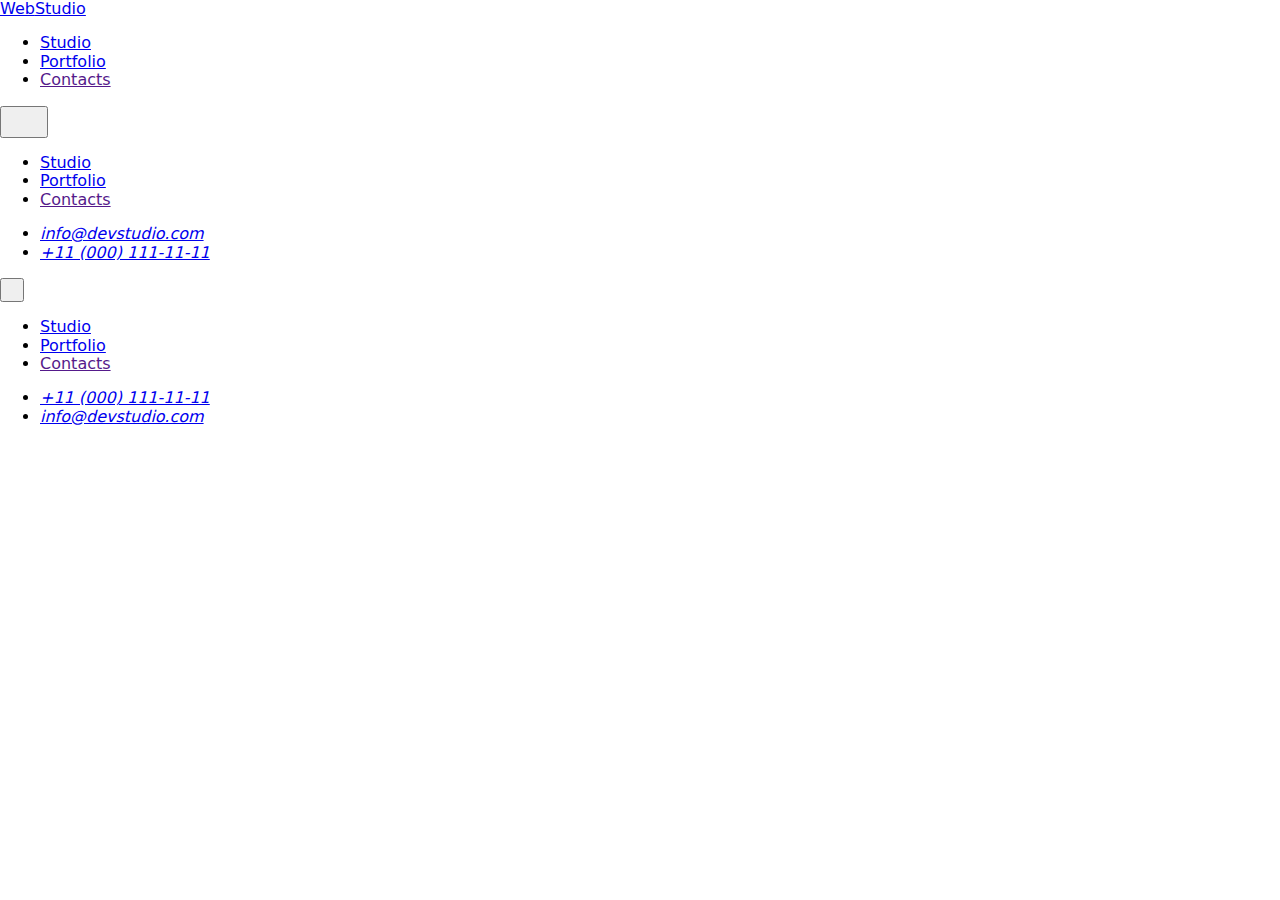
==== index.html @ 3f66bb8b "gg" ====
<!DOCTYPE html>
<html lang="en">
  <head>
    <meta charset="UTF-8" />
    <meta http-equiv="X-UA-Compatible" content="IE=edge" />
    <meta name="viewport" content="width=device-width, initial-scale=1.0" />
    <title>Studio</title>
    <link rel="preconnect" href="https://fonts.googleapis.com" />
    <link rel="preconnect" href="https://fonts.gstatic.com" crossorigin />
    <link
      href="https://fonts.googleapis.com/css2?family=Raleway:wght@800&family=Roboto:wght@400;500;700;900&display=swap"
      rel="stylesheet"
    />
    <link
      rel="stylesheet"
      href="https://cdnjs.cloudflare.com/ajax/libs/modern-normalize/1.1.0/modern-normalize.min.css



"
    />
    <link rel="stylesheet" href="./css/main.min.css" />
    <!-- <link rel="stylesheet" href="./css/styles.css" /> -->
  </head>
  <body class="body">
    <!-- Шапка сайту -->
    <header class="page-header">
      <div class="container page-header-container main-nav">
        <nav class="navigation main-nav">
          <a href="./index.html" class="link-logo item link logo-header"
            >Web<span class="link-header-studio logo-header">Studio</span></a
          >
          <ul class="site-nav list link">
            <li class="item">
              <a href="./index.html" class="item-list link current">Studio</a>
            </li>
            <li class="item">
              <a href="./portfolio.html" class="item-list link">Portfolio</a>
            </li>
            <li class="item"><a href="" class="item-list link">Contacts</a></li>
          </ul>
        </nav>

        <button type="button" class="burger-mobile-menu" data-menu-open>
          <svg class="mobile-menu-open" width="32" height="22">
            <use href="./images/icons.svg#icon-burger"></use>
          </svg>
        </button>

        <ul class="site-nav list link">
          <li class="item">
            <a href="./index.html" class="item-list link current">Studio</a>
          </li>
          <li class="item">
            <a href="./portfolio.html" class="item-list link">Portfolio</a>
          </li>
          <li class="item"><a href="" class="item-list link">Contacts</a></li>
        </ul>

        <address class="adress-list main-adress">
          <ul class="contact list">
            <li class="contacts">
              <a class="link-contact link" href="mailto:info@devstudio.com"
                >info@devstudio.com</a
              >
            </li>
            <li class="contacts">
              <a class="link-contact link" href="tel:+110001111111"
                >+11 (000) 111-11-11</a
              >
            </li>
          </ul>
        </address>
      </div>
      <div class="mobile-menu" data-menu>
        <div class="container mobile-menu-container">
          <button type="button" class="close-menu" data-menu-close>
            <svg class="icon-mobile-close" width="8" height="8">
              <use href="./images/icons.svg#icon-close"></use>
            </svg>
          </button>

          <ul class="nav-site list link">
            <li class="item">
              <a href="./index.html" class="item-list link current">Studio</a>
            </li>
            <li class="item">
              <a href="./portfolio.html" class="item-list link">Portfolio</a>
            </li>
            <li class="item"><a href="" class="item-list link">Contacts</a></li>
          </ul>

          <address class="list-adress main-adress">
            <ul class="contact-list list">
              <li class="contacts">
                <a class="link-contact link" href="tel:+110001111111"
                  >+11 (000) 111-11-11</a
                >
              </li>
              <li class="contacts">
                <a class="link-contact link" href="mailto:info@devstudio.com"
                  >info@devstudio.com</a
                >
              </li>
            </ul>
          </address>

          <!-- <ul class="team-soc list">
            <li class="soc-item">
              <a href="" class="soc-link-ing">
                <svg class="link-icon">
                  <use href="./images/icons.svg#icon-instagram"></use>
                </svg>
              </a>
            </li>
            <li class="soc-item">
              <a href="" class="soc-link-ing">
                <svg class="link-icon">
                  <use href="./images/icons.svg#icon-twitter"></use>
                </svg>
              </a>
            </li>
            <li class="soc-item">
              <a href="" class="soc-link-ing">
                <svg class="link-icon">
                  <use href="./images/icons.svg#icon-facebook"></use>
                </svg>
              </a>
            </li>
            <li class="soc-item">
              <a href="" class="soc-link-ing">
                <svg class="link-icon">
                  <use href="./images/icons.svg#icon-linkedin"></use>
                </svg>
              </a>
            </li>
          </ul> -->
        </div>
      </div>
    </header>
    <main>
      <!-- Герой -->
      <!-- <section class="hero">
        <div class="container hero-background">
          <h1 class="hero-title">Effective Solutions for Your Business</h1>
          <button data-modal-open class="button-hero" type="button">
            Order Service
          </button>
        </div>
      </section> -->

      <!-- Переваги веб-студуії -->
      <!-- <section class="section">
        <div class="container main-section">
          <h2 class="section-title-hidden">List of features</h2>
          <ul class="section-list list main-section icon">
            <li class="item-section-features icon-antenna">
              <div class="link-features">
                <svg class="icon-features">
                  <use href="./images/icons.svg#icon-antenna"></use>
                </svg>
              </div>
              <h3 class="section-title">Strategy</h3>
              <p class="section-text">
                Our goal is to identify the business problem to walk away with
                the perfect and creative solution.
              </p>
            </li>

            <li class="item-section-features icon-clock">
              <div class="link-features">
                <svg class="icon-features">
                  <use href="./images/icons.svg#icon-clock"></use>
                </svg>
              </div>
              <h3 class="section-title">Punctuality</h3>
              <p class="section-text">
                Bring the key message to the brand's audience for the best price
                within the shortest possible time.
              </p>
            </li>
            <li class="item-section-features icon-diargam">
              <div class="link-features">
                <svg class="icon-features">
                  <use href="./images/icons.svg#icon-diagram"></use>
                </svg>
              </div>

              <h3 class="section-title">Diligence</h3>
              <p class="section-text">
                Research and confirm brands that present the strongest digital
                growth opportunities and minimize risk.
              </p>
            </li>
            <li class="item-section-features icon-astronaut">
              <div class="link-features">
                <svg class="icon-features">
                  <use href="./images/icons.svg#icon-astronaut"></use>
                </svg>
              </div>
              <h3 class="section-title">Technologies</h3>
              <p class="section-text">
                Design practice focused on digital experiences. We bring forth a
                deep passion for problem-solving.
              </p>
            </li>
          </ul>
        </div>
      </section> -->
      <!-- <section class="section-sec">
        <div class="container our-works">
          <h2 class="section-subject">What are we doing</h2>
          <ul class="devices list our-work">
            <li class="list-works">
              <img
                src="./images/Rectangle3-min.jpg"
                width="360"
                height="300"
                alt="PC"
              />
            </li>
            <li class="list-works">
              <img
                src="./images/Rectangle1-min.jpg"
                width="360"
                height="300"
                alt="program-windows-are-open"
              />
            </li>
            <li class="list-works">
              <img
                src="./images/Rectangle2-min.jpg"
                width="360"
                height="300"
                alt="smartphone"
              />
            </li>
          </ul>
        </div>
      </section> -->
      <!-- Команда веб-студії -->
      <!-- <section class="section team">
        <div class="container team-list">
          <h2 class="section-subject">Our Team</h2>
          <ul class="members team list team-subject">
            <li class="list-img-team icons-soc">
              <img
                src="./images/img-min.jpg"
                width="264"
                height="260"
                alt="photo by Mark Guerrero"
              />
              <div class="set-team-cards">
                <h3 class="section-caption">Mark Guerrero</h3>
                <p class="main-text">Product Designer</p>
                <ul class="team-soc list">
                  <li class="soc-item">
                    <a href="" class="soc-link-ing">
                      <svg class="link-icon">
                        <use href="./images/icons.svg#icon-instagram"></use>
                      </svg>
                    </a>
                  </li>
                  <li class="soc-item">
                    <a href="" class="soc-link-ing">
                      <svg class="link-icon">
                        <use href="./images/icons.svg#icon-twitter"></use>
                      </svg>
                    </a>
                  </li>
                  <li class="soc-item">
                    <a href="" class="soc-link-ing">
                      <svg class="link-icon">
                        <use href="./images/icons.svg#icon-facebook"></use>
                      </svg>
                    </a>
                  </li>
                  <li class="soc-item">
                    <a href="" class="soc-link-ing">
                      <svg class="link-icon">
                        <use href="./images/icons.svg#icon-linkedin"></use>
                      </svg>
                    </a>
                  </li>
                </ul>
              </div>
            </li>

            <li class="list-img-team icons-soc">
              <img
                src="./images/img_1.1-min.jpg"
                width="264"
                height="260"
                alt="photo by Tom Ford"
              />
              <div class="set-team-cards">
                <h3 class="section-caption">Tom Ford</h3>
                <p class="main-text">Frontend Developer</p>
                <ul class="team-soc list">
                  <li class="soc-item">
                    <a href="" class="soc-link-ing">
                      <svg class="link-icon">
                        <use href="./images/icons.svg#icon-instagram"></use>
                      </svg>
                    </a>
                  </li>
                  <li class="soc-item">
                    <a href="" class="soc-link-ing">
                      <svg class="link-icon">
                        <use href="./images/icons.svg#icon-twitter"></use>
                      </svg>
                    </a>
                  </li>
                  <li class="soc-item">
                    <a href="" class="soc-link-ing">
                      <svg class="link-icon">
                        <use href="./images/icons.svg#icon-facebook"></use>
                      </svg>
                    </a>
                  </li>
                  <li class="soc-item">
                    <a href="" class="soc-link-ing">
                      <svg class="link-icon">
                        <use href="./images/icons.svg#icon-linkedin"></use>
                      </svg>
                    </a>
                  </li>
                </ul>
              </div>
            </li>

            <li class="list-img-team icons-soc">
              <img
                src="./images/img_1.2-min.jpg"
                width="264"
                height="260"
                alt="photo by Camila Garcia"
              />
              <div class="set-team-cards">
                <h3 class="section-caption">Camila Garcia</h3>
                <p class="main-text">Marketing</p>
                <ul class="team-soc list">
                  <li class="soc-item">
                    <a href="" class="soc-link-ing">
                      <svg class="link-icon">
                        <use href="./images/icons.svg#icon-instagram"></use>
                      </svg>
                    </a>
                  </li>
                  <li class="soc-item">
                    <a href="" class="soc-link-ing">
                      <svg class="link-icon">
                        <use href="./images/icons.svg#icon-twitter"></use>
                      </svg>
                    </a>
                  </li>
                  <li class="soc-item">
                    <a href="" class="soc-link-ing">
                      <svg class="link-icon">
                        <use href="./images/icons.svg#icon-facebook"></use>
                      </svg>
                    </a>
                  </li>
                  <li class="soc-item">
                    <a href="" class="soc-link-ing">
                      <svg class="link-icon">
                        <use href="./images/icons.svg#icon-linkedin"></use>
                      </svg>
                    </a>
                  </li>
                </ul>
              </div>
            </li>

            <li class="list-img-team icons-soc">
              <img
                src="./images/img_1.3-min.jpg"
                width="264"
                alt="photo by Daniel Wilson"
              />
              <div class="set-team-cards">
                <h3 class="section-caption">Daniel Wilson</h3>
                <p class="main-text">UI Designer</p>
                <ul class="team-soc list">
                  <li class="soc-item">
                    <a href="" class="soc-link-ing">
                      <svg class="link-icon">
                        <use href="./images/icons.svg#icon-instagram"></use>
                      </svg>
                    </a>
                  </li>
                  <li class="soc-item">
                    <a href="" class="soc-link-ing">
                      <svg class="link-icon">
                        <use href="./images/icons.svg#icon-twitter"></use>
                      </svg>
                    </a>
                  </li>
                  <li class="soc-item">
                    <a href="" class="soc-link-ing">
                      <svg class="link-icon">
                        <use href="./images/icons.svg#icon-facebook"></use>
                      </svg>
                    </a>
                  </li>
                  <li class="soc-item">
                    <a href="" class="soc-link-ing">
                      <svg class="link-icon">
                        <use href="./images/icons.svg#icon-linkedin"></use>
                      </svg>
                    </a>
                  </li>
                </ul>
              </div>
            </li>
          </ul>
        </div>
      </section> -->

      <!-- <section class="section">
        <div class="container">
          <h2 class="section-subject">Customers</h2>
          <ul class="soc-list list">
            <li class="soc-item-list">
              <a href="" class="item-link">
                <svg class="link-icon-list">
                  <use href="./images/icons.svg#icon-Logo_1"></use></svg
              ></a>
            </li>

            <li class="soc-item-list">
              <a href="" class="item-link">
                <svg class="link-icon-list">
                  <use href="./images/icons.svg#icon-Logo_2"></use></svg
              ></a>
            </li>

            <li class="soc-item-list">
              <a href="" class="item-link">
                <svg class="link-icon-list">
                  <use href="./images/icons.svg#icon-Logo_3"></use></svg
              ></a>
            </li>

            <li class="soc-item-list">
              <a href="" class="item-link">
                <svg class="link-icon-list">
                  <use href="./images/icons.svg#icon-Logo_4"></use></svg
              ></a>
            </li>

            <li class="soc-item-list">
              <a href="" class="item-link">
                <svg class="link-icon-list">
                  <use href="./images/icons.svg#icon-Logo_5"></use></svg
              ></a>
            </li>

            <li class="soc-item-list">
              <a href="" class="item-link">
                <svg class="link-icon-list">
                  <use href="./images/icons.svg#icon-Logo_6"></use></svg
              ></a>
            </li>
          </ul>
        </div>
      </section> -->
    </main>

    <!-- Футер -->
    <!-- <footer class="footer studio">
      <div class="container footer-top">
        <div class="footer-logo foot">
          <a class="link-footer link ftr" href="./index.html"
            >Web<span class="footer-studio">Studio</span></a
          >

          <p class="footer-text">
            Increase the flow of customers and sales for your business with
            digital marketing & growth solutions.
          </p>
        </div>
        <div class="footer-soc foot">
          <p class="footer-subject">Social media</p>
          <ul class="footer-list list">
            <li class="footer-item">
              <a href="" class="footer-link">
                <svg class="icon-ftr">
                  <use href="./images/icons.svg#icon-instagram"></use>
                </svg>
              </a>
            </li>
            <li class="footer-item">
              <a href="" class="footer-link">
                <svg class="icon-ftr">
                  <use href="./images/icons.svg#icon-twitter"></use>
                </svg>
              </a>
            </li>
            <li class="footer-item">
              <a href="" class="footer-link">
                <svg class="icon-ftr">
                  <use href="./images/icons.svg#icon-facebook"></use>
                </svg>
              </a>
            </li>
            <li class="footer-item">
              <a href="" class="footer-link">
                <svg class="icon-ftr">
                  <use href="./images/icons.svg#icon-linkedin"></use>
                </svg>
              </a>
            </li>
          </ul>
        </div>

        <div class="form-footer">
          <form class="input-form">
            <p class="subcribe">Subscribe</p>
            <div class="form-user-email">
              <label class="vissually-hidden" for="ftr-email">Email</label>
              <input
                id="ftr-email"
                class="input-footer"
                type="email"
                name="footer-email"
                placeholder="E-mail"
                required
              />
              <button type="submit" class="btn-submit">
                Subscribe
                <svg class="icon-ftr-subscribe">
                  <use href="./images/icons.svg#icon-subscribe"></use>
                </svg>
              </button>
            </div>
          </form>
        </div>
      </div>
    </footer> -->

    <!-- <div class="backdrop is-hidden" data-modal>
      <div class="modal">
        <button data-modal-close class="close-modal" type="button">
          <svg class="icon-modal">
            <use href="./images/icons.svg#icon-close"></use>
          </svg>
         </button>

        <form class="form">
          <p class="form-modal-text">
            Leave your contacts and we will call you back
          </p>
          <div class="form-field">
            <label for="user-text" class="form-label top-label">Name</label>
            <div class="thumb-form">
              <input
                type="text"
                name="user-text"
                id="user-text"
                class="form-input"
                required
              />
              <svg class="form-icon">
                <use href="./images/icons.svg#icon-form1"></use>
              </svg>
            </div>
          </div>

          <div class="form-field">
            <label class="phone-text top-label" for="user-tel">Phone</label>
            <div class="thumb-form">
              <input
                type="tel"
                name="user-tel"
                id="user-tel"
                class="form-input"
                required
              />
              <svg class="form-icons">
                <use href="./images/icons.svg#icon-form2"></use>
              </svg>
            </div>
          </div>

          <div class="form-field">
            <label class="top-label" for="user-email">Email</label>
            <div class="thumb-form">
              <input
                type="email"
                name="user-email"
                id="user-email"
                class="form-input"
                required
              />
              <svg class="form-icons">
                <use href="./images/icons.svg#icon-form3"></use>
              </svg>
            </div>
          </div>

          <div class="form-comment">
            <label class="comment-user top-label" for="user-comment"
              >Comment</label
            >
            <textarea
              name="user-comment"
              id="user-comment"
              rows="10"
              placeholder="Text input"
              class="user-comments-area"
            ></textarea>
          </div>

          <div class="form-agree">
            <input
              type="checkbox"
              name="user-accept"
              value="true"
              id="users-accept"
              class="checkbox-input"
            />
            <label class="check-text" for="users-accept">
              <span class="check-icon"
                ><svg class="icon-checkbox" width="12p">
                  <use href="./images/icons.svg#icon-Vector"></use></svg
              ></span>
              <span class="text-form"
                >I accept the terms and conditions of the
                <a href="" class="privacy-link">Privacy Policy</a></span
              ></label
            >
          </div>

          <button class="button-form" type="submit">Send</button>
        </form>
      </div>
     </div> -->
    <script src="./js/mobile-menu.js"></script>
    <!-- <script src="./js/modal.js"></script> -->
  </body>
</html>
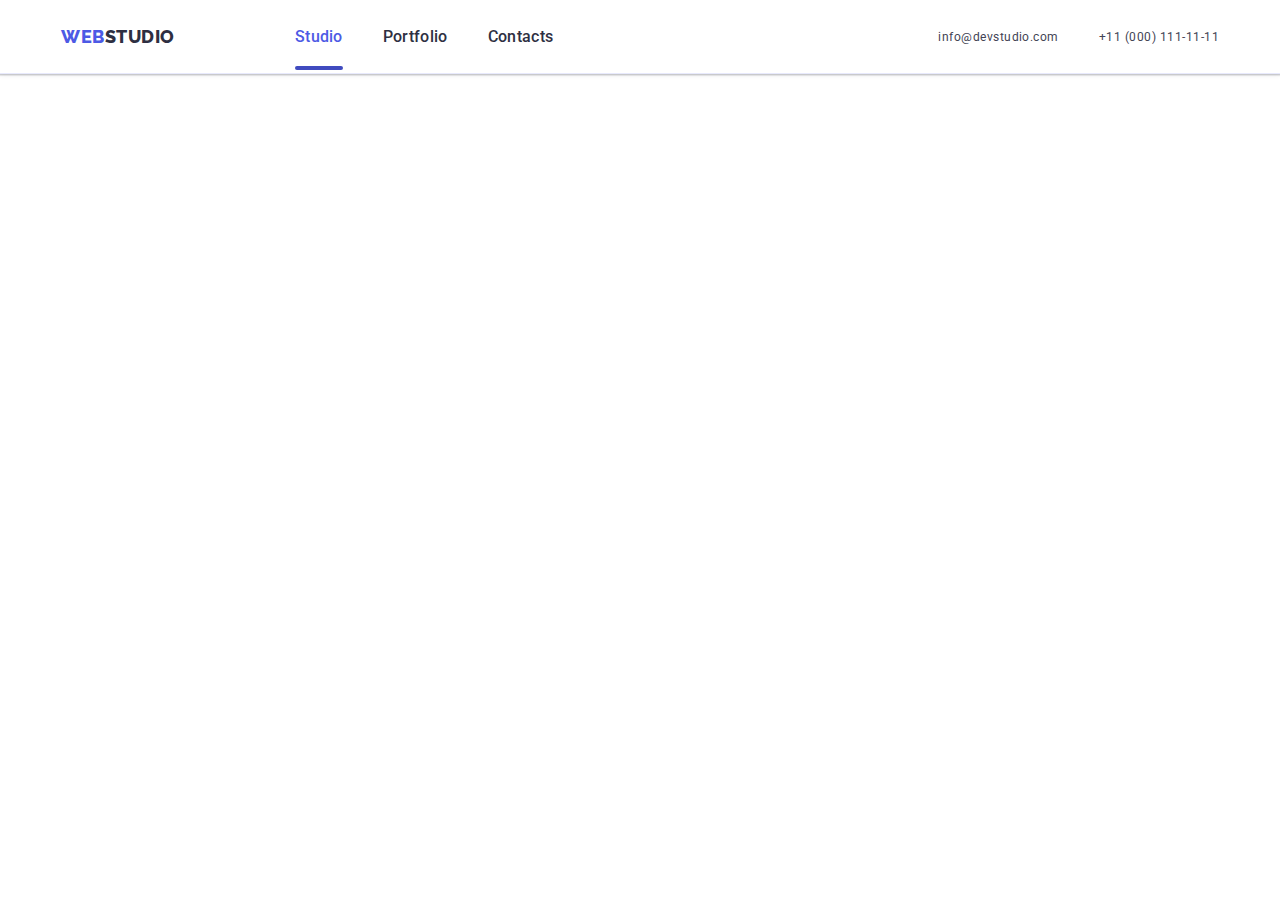
==== commit 0f42b488: "mobile-menu is done" ====
--- a/index.html
+++ b/index.html
@@ -40,23 +40,6 @@
             <li class="item"><a href="" class="item-list link">Contacts</a></li>
           </ul>
         </nav>
-
-        <button type="button" class="burger-mobile-menu" data-menu-open>
-          <svg class="mobile-menu-open" width="32" height="22">
-            <use href="./images/icons.svg#icon-burger"></use>
-          </svg>
-        </button>
-
-        <ul class="site-nav list link">
-          <li class="item">
-            <a href="./index.html" class="item-list link current">Studio</a>
-          </li>
-          <li class="item">
-            <a href="./portfolio.html" class="item-list link">Portfolio</a>
-          </li>
-          <li class="item"><a href="" class="item-list link">Contacts</a></li>
-        </ul>
-
         <address class="adress-list main-adress">
           <ul class="contact list">
             <li class="contacts">
@@ -71,6 +54,12 @@
             </li>
           </ul>
         </address>
+
+        <button type="button" class="burger-mobile-menu" data-menu-open>
+          <svg class="mobile-menu-open" width="32" height="22">
+            <use href="./images/icons.svg#icon-burger"></use>
+          </svg>
+        </button>
       </div>
       <div class="mobile-menu" data-menu>
         <div class="container mobile-menu-container">
@@ -79,21 +68,23 @@
               <use href="./images/icons.svg#icon-close"></use>
             </svg>
           </button>
-
-          <ul class="nav-site list link">
-            <li class="item">
-              <a href="./index.html" class="item-list link current">Studio</a>
-            </li>
-            <li class="item">
-              <a href="./portfolio.html" class="item-list link">Portfolio</a>
-            </li>
-            <li class="item"><a href="" class="item-list link">Contacts</a></li>
-          </ul>
-
+          <nav class="navigation main-nav">
+            <ul class="nav-site list link">
+              <li class="item">
+                <a href="./index.html" class="item-list link">Studio</a>
+              </li>
+              <li class="item">
+                <a href="./portfolio.html" class="item-list link">Portfolio</a>
+              </li>
+              <li class="item">
+                <a href="" class="item-list link current">Contacts</a>
+              </li>
+            </ul>
+          </nav>
           <address class="list-adress main-adress">
             <ul class="contact-list list">
-              <li class="contacts">
-                <a class="link-contact link" href="tel:+110001111111"
+              <li class="contacts contact-main">
+                <a class="link-contact-main link" href="tel:+110001111111"
                   >+11 (000) 111-11-11</a
                 >
               </li>
@@ -105,36 +96,36 @@
             </ul>
           </address>
 
-          <!-- <ul class="team-soc list">
+          <ul class="team-soc">
             <li class="soc-item">
               <a href="" class="soc-link-ing">
-                <svg class="link-icon">
+                <svg class="link-icon-mobile" width="24" height="24">
                   <use href="./images/icons.svg#icon-instagram"></use>
                 </svg>
               </a>
             </li>
             <li class="soc-item">
               <a href="" class="soc-link-ing">
-                <svg class="link-icon">
+                <svg class="link-icon-mobile" width="24" height="24">
                   <use href="./images/icons.svg#icon-twitter"></use>
                 </svg>
               </a>
             </li>
             <li class="soc-item">
               <a href="" class="soc-link-ing">
-                <svg class="link-icon">
+                <svg class="link-icon-mobile" width="24" height="24">
                   <use href="./images/icons.svg#icon-facebook"></use>
                 </svg>
               </a>
             </li>
             <li class="soc-item">
               <a href="" class="soc-link-ing">
-                <svg class="link-icon">
+                <svg class="link-icon-mobile" width="24" height="24">
                   <use href="./images/icons.svg#icon-linkedin"></use>
                 </svg>
               </a>
             </li>
-          </ul> -->
+          </ul>
         </div>
       </div>
     </header>
--- a/css/main.min.css
+++ b/css/main.min.css
@@ -0,0 +1 @@
+body{color:#434455;font-family:"Roboto",sans-serif;font-weight:500;font-size:16px;line-height:1.5;letter-spacing:.02em}@media screen and (max-width: 767px){.mobile-menu{position:fixed;width:100%;height:100%;z-index:1000;top:0;left:0;background-color:#fff;-webkit-transform:scale(0.8);transform:scale(0.8);opacity:0;visibility:hidden;pointer-events:none;-webkit-transition:opacity 250ms cubic-bezier(0.4, 0, 0.2, 1),visibility 250ms cubic-bezier(0.4, 0, 0.2, 1),-webkit-transform 250ms cubic-bezier(0.4, 0, 0.2, 1);transition:opacity 250ms cubic-bezier(0.4, 0, 0.2, 1),visibility 250ms cubic-bezier(0.4, 0, 0.2, 1),-webkit-transform 250ms cubic-bezier(0.4, 0, 0.2, 1);transition:opacity 250ms cubic-bezier(0.4, 0, 0.2, 1),visibility 250ms cubic-bezier(0.4, 0, 0.2, 1),transform 250ms cubic-bezier(0.4, 0, 0.2, 1);transition:opacity 250ms cubic-bezier(0.4, 0, 0.2, 1),visibility 250ms cubic-bezier(0.4, 0, 0.2, 1),transform 250ms cubic-bezier(0.4, 0, 0.2, 1),-webkit-transform 250ms cubic-bezier(0.4, 0, 0.2, 1);display:-webkit-box;display:-ms-flexbox;display:flex;-webkit-box-orient:vertical;-webkit-box-direction:normal;-ms-flex-direction:column;flex-direction:column;-webkit-box-pack:justify;-ms-flex-pack:justify;justify-content:space-between}.mobile-menu.is-open{opacity:1;visibility:visible;pointer-events:auto;-webkit-transform:scale(1);transform:scale(1)}.mobile-menu .mobile-menu-container{position:relative;padding-top:80px;padding-bottom:40px;padding-left:40px;padding-right:24px}.nav-site .link.current{color:#4d5ae5}.link-icon{width:16px;height:16px}.close-menu{position:absolute;width:24px;height:24px;top:24px;right:24px;padding:0;line-height:0;background-color:rgba(0,0,0,0);border:none;border-radius:50%;border:1px solid rgba(0,0,0,.1);background-color:#e7e9fc}.item-list{color:#2e2f42;text-decoration:none;font-size:36px;font-weight:700;line-height:1.111;letter-spacing:.02em}.contacts{padding:0;width:auto;display:block;margin-top:40px}.nav-site .item+.item{margin-top:40px}.link-logo,.link-header-studio{font-family:"Raleway",sans-serif;font-weight:800;font-size:18px;line-height:1.17;letter-spacing:.03em;text-transform:uppercase}.link-logo{color:#4d5ae5;text-decoration:none}.link-header-studio{color:#2e2f42}.link-contact-main{display:block;font-style:normal;font-weight:700;font-size:36px;line-height:1.111;letter-spacing:.02em;color:#4d5ae5;text-decoration:none}.link-contact{font-style:normal;font-weight:500;line-height:1.2;letter-spacing:.02em;color:#434455;text-decoration:none}.team-soc{margin-top:48px;display:-webkit-box;display:-ms-flexbox;display:flex;-webkit-box-align:center;-ms-flex-align:center;align-items:center;gap:56px;padding:0;list-style:none;margin-bottom:0}.soc-link-ing{display:-webkit-box;display:-ms-flexbox;display:flex;-webkit-box-pack:center;-ms-flex-pack:center;justify-content:center;-webkit-box-align:center;-ms-flex-align:center;align-items:center;width:40px;height:40px;border-radius:50%;background-color:#4d5ae5}.burger-mobile-menu{padding:0;border:none;background-color:rgba(0,0,0,0)}}/*! normalize.css v8.0.1 | MIT License | github.com/necolas/normalize.css */html{line-height:1.15;-webkit-text-size-adjust:100%}body{margin:0}main{display:block}h1{font-size:2em;margin:.67em 0}hr{-webkit-box-sizing:content-box;box-sizing:content-box;height:0;overflow:visible}pre{font-family:monospace,monospace;font-size:1em}a{background-color:rgba(0,0,0,0)}abbr[title]{border-bottom:none;text-decoration:underline;-webkit-text-decoration:underline dotted;text-decoration:underline dotted}b,strong{font-weight:bolder}code,kbd,samp{font-family:monospace,monospace;font-size:1em}small{font-size:80%}sub,sup{font-size:75%;line-height:0;position:relative;vertical-align:baseline}sub{bottom:-0.25em}sup{top:-0.5em}img{border-style:none}button,input,optgroup,select,textarea{font-family:inherit;font-size:100%;line-height:1.15;margin:0}button,input{overflow:visible}button,select{text-transform:none}button,[type=button],[type=reset],[type=submit]{-webkit-appearance:button}button::-moz-focus-inner,[type=button]::-moz-focus-inner,[type=reset]::-moz-focus-inner,[type=submit]::-moz-focus-inner{border-style:none;padding:0}button:-moz-focusring,[type=button]:-moz-focusring,[type=reset]:-moz-focusring,[type=submit]:-moz-focusring{outline:1px dotted ButtonText}fieldset{padding:.35em .75em .625em}legend{-webkit-box-sizing:border-box;box-sizing:border-box;color:inherit;display:table;max-width:100%;padding:0;white-space:normal}progress{vertical-align:baseline}textarea{overflow:auto}[type=checkbox],[type=radio]{-webkit-box-sizing:border-box;box-sizing:border-box;padding:0}[type=number]::-webkit-inner-spin-button,[type=number]::-webkit-outer-spin-button{height:auto}[type=search]{-webkit-appearance:textfield;outline-offset:-2px}[type=search]::-webkit-search-decoration{-webkit-appearance:none}::-webkit-file-upload-button{-webkit-appearance:button;font:inherit}details{display:block}summary{display:list-item}template{display:none}[hidden]{display:none}.container{padding:26px 16px}@media screen and (min-width: 480px){.container{width:426px;margin-right:auto;margin-left:auto}}@media screen and (min-width: 768px){.container{width:766px}}@media screen and (min-width: 1200px){.container{width:1158px}}@media screen and (max-width: 767px){.site-nav{display:none}.adress-list{display:none}}.page-header{border-bottom:1px solid #e7e9fc;-webkit-box-shadow:0px 1px 6px rgba(46,47,66,.08),0px 1px 1px rgba(46,47,66,.16),0px 2px 1px rgba(46,47,66,.08);box-shadow:0px 1px 6px rgba(46,47,66,.08),0px 1px 1px rgba(46,47,66,.16),0px 2px 1px rgba(46,47,66,.08)}.page-header-container{display:-webkit-box;display:-ms-flexbox;display:flex;-webkit-box-align:center;-ms-flex-align:center;align-items:center;-webkit-box-pack:justify;-ms-flex-pack:justify;justify-content:space-between}.burger-mobile-menu{padding:0;border:none;background-color:rgba(0,0,0,0)}.list{padding:0;margin:0;list-style:none}@media screen and (min-width: 768px){.container{padding:0}.mobile-menu,.burger-mobile-menu{display:none}.main-nav{display:-webkit-box;display:-ms-flexbox;display:flex;-webkit-box-align:center;-ms-flex-align:center;align-items:center}.main-nav .link-logo{padding-top:26px;padding-bottom:26px}.site-nav{display:-webkit-box;display:-ms-flexbox;display:flex;margin-left:76px}.contacts{display:-webkit-box;display:-ms-flexbox;display:flex}.link-logo,.link-header-studio{font-family:"Raleway",sans-serif;font-weight:800;font-size:18px;line-height:1.17;letter-spacing:.03em;text-transform:uppercase}.link-logo{color:#4d5ae5;text-decoration:none}.link-header-studio{color:#2e2f42}.item-list{font-style:normal;font-weight:500;letter-spacing:.02em;color:#404bbf;color:#2e2f42;text-decoration:none}.item-list{-webkit-transition:color 250ms cubic-bezier(0.4, 0, 0.2, 1);transition:color 250ms cubic-bezier(0.4, 0, 0.2, 1)}.item-list:hover,.item-list:focus{color:#404bbf}.link.current{color:#404bbf}.navigation .link-logo{color:#4d5ae5}.site-nav .link-logo-item{color:#4d5ae5}.site-nav{margin-left:120px}.site-nav .item+.item{margin-left:40px}.site-nav .item-list{padding-top:24px;padding-bottom:24px}.link-contact{font-style:normal;font-weight:400;font-size:12px;line-height:1.17;letter-spacing:.04em;color:#434455;text-decoration:none}.contact .contacts+.contacts{margin-top:12px}.contacts .link-contact{color:#434455;-webkit-transition:color 250ms cubic-bezier(0.4, 0, 0.2, 1);transition:color 250ms cubic-bezier(0.4, 0, 0.2, 1)}.contacts .link-contact:hover,.contacts .link-contact:focus{color:#404bbf}.site-nav .link.current{color:#4d5ae5;position:relative}.item>.current::after{content:"";position:absolute;left:0px;bottom:0;width:100%;height:4px;border-radius:2px;background-color:#404bbf}.page-header-container{padding-left:0;padding-right:0}}@media screen and (min-width: 1200px){.contact{display:-webkit-box;display:-ms-flexbox;display:flex}.contact .contacts+.contacts{margin-top:0;margin-left:40px}.contacts .link-contact{padding-top:24px;padding-bottom:24px}}/*# sourceMappingURL=main.min.css.map */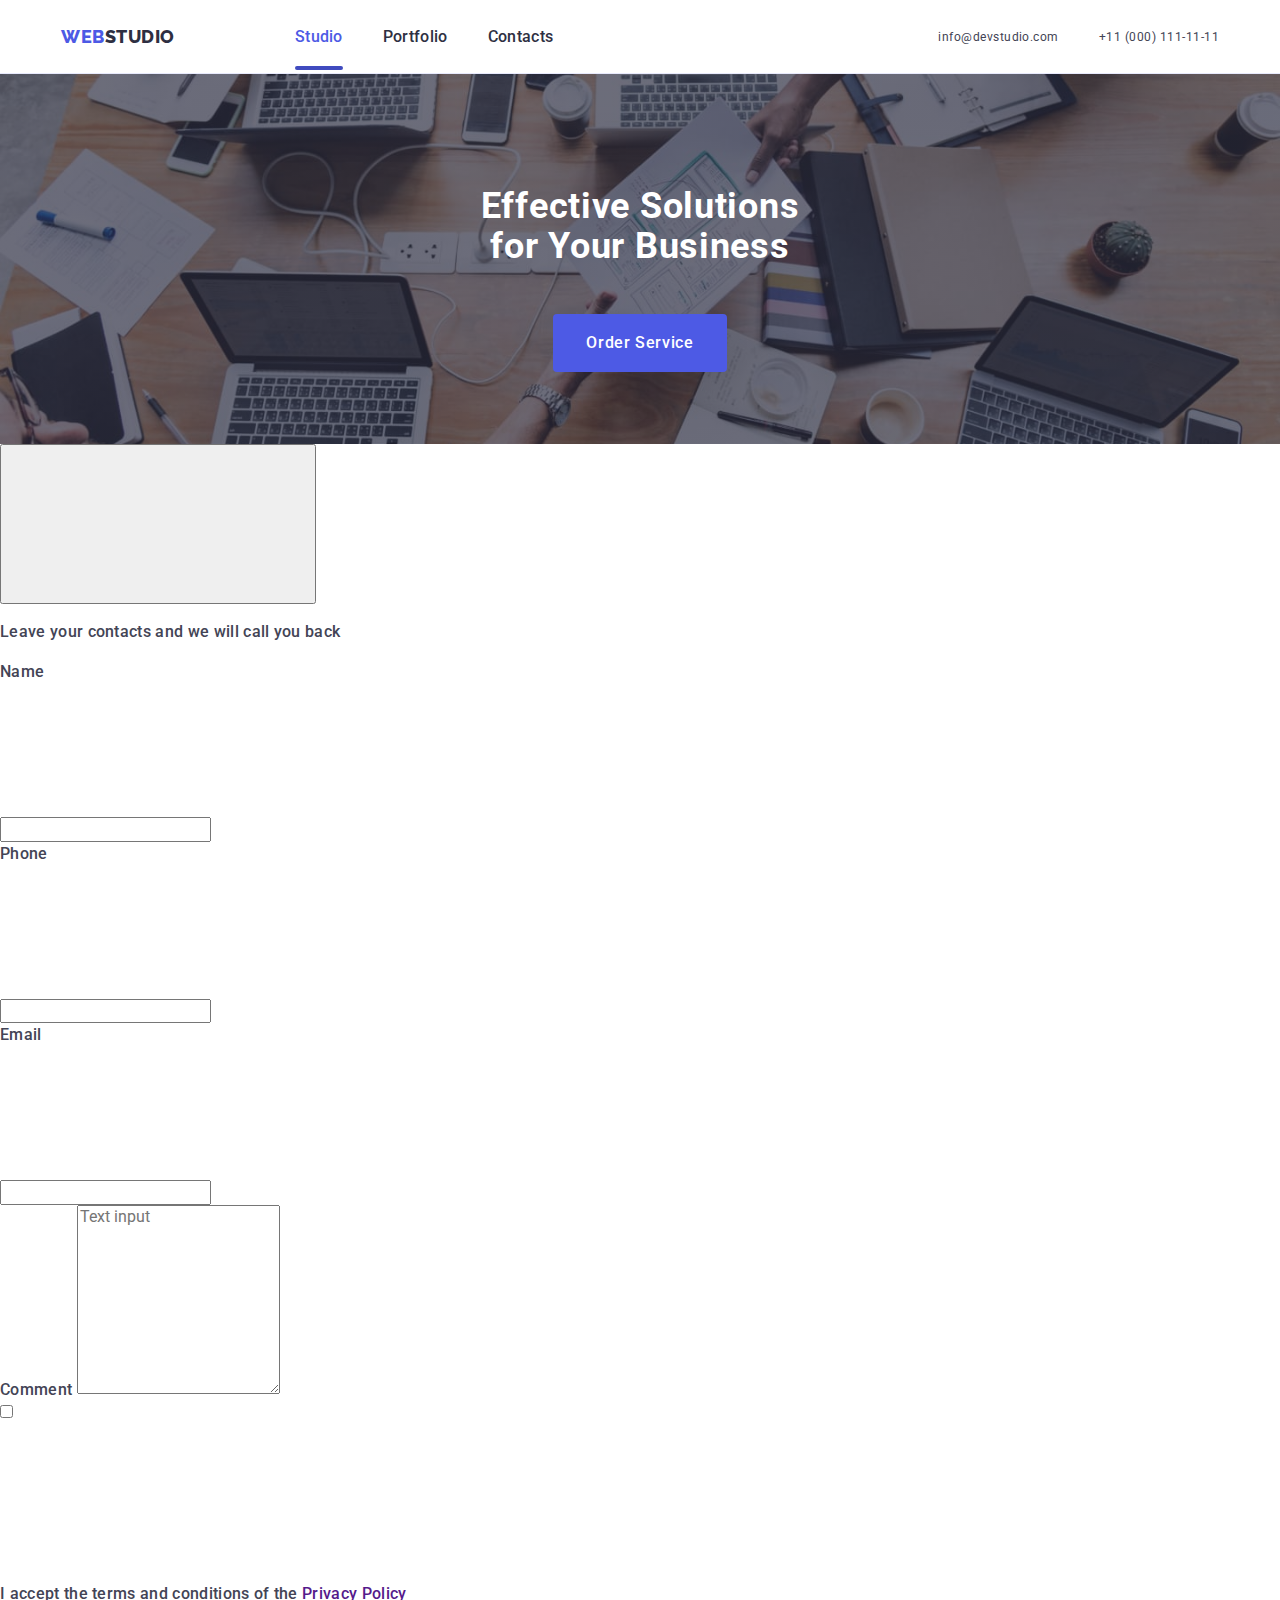
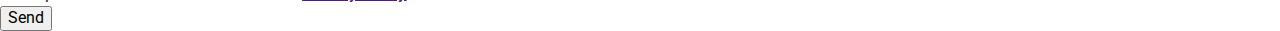
==== commit 9ac1d535: "modal" ====
--- a/index.html
+++ b/index.html
@@ -63,82 +63,89 @@
       </div>
       <div class="mobile-menu" data-menu>
         <div class="container mobile-menu-container">
-          <button type="button" class="close-menu" data-menu-close>
-            <svg class="icon-mobile-close" width="8" height="8">
-              <use href="./images/icons.svg#icon-close"></use>
-            </svg>
-          </button>
-          <nav class="navigation main-nav">
-            <ul class="nav-site list link">
-              <li class="item">
-                <a href="./index.html" class="item-list link">Studio</a>
+          <div>
+            <button type="button" class="close-menu" data-menu-close>
+              <svg class="icon-mobile-close" width="8" height="8">
+                <use href="./images/icons.svg#icon-close"></use>
+              </svg>
+            </button>
+            <nav class="navigation main-nav">
+              <ul class="nav-site list link">
+                <li class="item">
+                  <a href="./index.html" class="item-list link">Studio</a>
+                </li>
+                <li class="item">
+                  <a href="./portfolio.html" class="item-list link"
+                    >Portfolio</a
+                  >
+                </li>
+                <li class="item">
+                  <a href="" class="item-list link current">Contacts</a>
+                </li>
+              </ul>
+            </nav>
+          </div>
+
+          <div>
+            <address class="list-adress main-adress">
+              <ul class="contact-list list">
+                <li class="contacts contact-main">
+                  <a class="link-contact-main link" href="tel:+110001111111"
+                    >+11 (000) 111-11-11</a
+                  >
+                </li>
+                <li class="contacts">
+                  <a class="link-contact link" href="mailto:info@devstudio.com"
+                    >info@devstudio.com</a
+                  >
+                </li>
+              </ul>
+            </address>
+
+            <ul class="team-soc">
+              <li class="soc-item">
+                <a href="" class="soc-link-ing">
+                  <svg class="link-icon-mobile" width="24" height="24">
+                    <use href="./images/icons.svg#icon-instagram"></use>
+                  </svg>
+                </a>
               </li>
-              <li class="item">
-                <a href="./portfolio.html" class="item-list link">Portfolio</a>
+              <li class="soc-item">
+                <a href="" class="soc-link-ing">
+                  <svg class="link-icon-mobile" width="24" height="24">
+                    <use href="./images/icons.svg#icon-twitter"></use>
+                  </svg>
+                </a>
               </li>
-              <li class="item">
-                <a href="" class="item-list link current">Contacts</a>
+              <li class="soc-item">
+                <a href="" class="soc-link-ing">
+                  <svg class="link-icon-mobile" width="24" height="24">
+                    <use href="./images/icons.svg#icon-facebook"></use>
+                  </svg>
+                </a>
+              </li>
+              <li class="soc-item">
+                <a href="" class="soc-link-ing">
+                  <svg class="link-icon-mobile" width="24" height="24">
+                    <use href="./images/icons.svg#icon-linkedin"></use>
+                  </svg>
+                </a>
               </li>
             </ul>
-          </nav>
-          <address class="list-adress main-adress">
-            <ul class="contact-list list">
-              <li class="contacts contact-main">
-                <a class="link-contact-main link" href="tel:+110001111111"
-                  >+11 (000) 111-11-11</a
-                >
-              </li>
-              <li class="contacts">
-                <a class="link-contact link" href="mailto:info@devstudio.com"
-                  >info@devstudio.com</a
-                >
-              </li>
-            </ul>
-          </address>
-
-          <ul class="team-soc">
-            <li class="soc-item">
-              <a href="" class="soc-link-ing">
-                <svg class="link-icon-mobile" width="24" height="24">
-                  <use href="./images/icons.svg#icon-instagram"></use>
-                </svg>
-              </a>
-            </li>
-            <li class="soc-item">
-              <a href="" class="soc-link-ing">
-                <svg class="link-icon-mobile" width="24" height="24">
-                  <use href="./images/icons.svg#icon-twitter"></use>
-                </svg>
-              </a>
-            </li>
-            <li class="soc-item">
-              <a href="" class="soc-link-ing">
-                <svg class="link-icon-mobile" width="24" height="24">
-                  <use href="./images/icons.svg#icon-facebook"></use>
-                </svg>
-              </a>
-            </li>
-            <li class="soc-item">
-              <a href="" class="soc-link-ing">
-                <svg class="link-icon-mobile" width="24" height="24">
-                  <use href="./images/icons.svg#icon-linkedin"></use>
-                </svg>
-              </a>
-            </li>
-          </ul>
+          </div>
         </div>
       </div>
     </header>
     <main>
       <!-- Герой -->
-      <!-- <section class="hero">
+      <section class="hero">
         <div class="container hero-background">
           <h1 class="hero-title">Effective Solutions for Your Business</h1>
           <button data-modal-open class="button-hero" type="button">
             Order Service
           </button>
         </div>
-      </section> -->
+      </section>
 
       <!-- Переваги веб-студуії -->
       <!-- <section class="section">
@@ -530,13 +537,13 @@
       </div>
     </footer> -->
 
-    <!-- <div class="backdrop is-hidden" data-modal>
+    <div class="backdrop is-hidden" data-modal>
       <div class="modal">
         <button data-modal-close class="close-modal" type="button">
           <svg class="icon-modal">
             <use href="./images/icons.svg#icon-close"></use>
           </svg>
-         </button>
+        </button>
 
         <form class="form">
           <p class="form-modal-text">
@@ -626,8 +633,8 @@
           <button class="button-form" type="submit">Send</button>
         </form>
       </div>
-     </div> -->
+    </div>
     <script src="./js/mobile-menu.js"></script>
-    <!-- <script src="./js/modal.js"></script> -->
+    <script src="./js/modal.js"></script>
   </body>
 </html>
--- a/css/main.min.css
+++ b/css/main.min.css
@@ -1 +1 @@
-body{color:#434455;font-family:"Roboto",sans-serif;font-weight:500;font-size:16px;line-height:1.5;letter-spacing:.02em}@media screen and (max-width: 767px){.mobile-menu{position:fixed;width:100%;height:100%;z-index:1000;top:0;left:0;background-color:#fff;-webkit-transform:scale(0.8);transform:scale(0.8);opacity:0;visibility:hidden;pointer-events:none;-webkit-transition:opacity 250ms cubic-bezier(0.4, 0, 0.2, 1),visibility 250ms cubic-bezier(0.4, 0, 0.2, 1),-webkit-transform 250ms cubic-bezier(0.4, 0, 0.2, 1);transition:opacity 250ms cubic-bezier(0.4, 0, 0.2, 1),visibility 250ms cubic-bezier(0.4, 0, 0.2, 1),-webkit-transform 250ms cubic-bezier(0.4, 0, 0.2, 1);transition:opacity 250ms cubic-bezier(0.4, 0, 0.2, 1),visibility 250ms cubic-bezier(0.4, 0, 0.2, 1),transform 250ms cubic-bezier(0.4, 0, 0.2, 1);transition:opacity 250ms cubic-bezier(0.4, 0, 0.2, 1),visibility 250ms cubic-bezier(0.4, 0, 0.2, 1),transform 250ms cubic-bezier(0.4, 0, 0.2, 1),-webkit-transform 250ms cubic-bezier(0.4, 0, 0.2, 1);display:-webkit-box;display:-ms-flexbox;display:flex;-webkit-box-orient:vertical;-webkit-box-direction:normal;-ms-flex-direction:column;flex-direction:column;-webkit-box-pack:justify;-ms-flex-pack:justify;justify-content:space-between}.mobile-menu.is-open{opacity:1;visibility:visible;pointer-events:auto;-webkit-transform:scale(1);transform:scale(1)}.mobile-menu .mobile-menu-container{position:relative;padding-top:80px;padding-bottom:40px;padding-left:40px;padding-right:24px}.nav-site .link.current{color:#4d5ae5}.link-icon{width:16px;height:16px}.close-menu{position:absolute;width:24px;height:24px;top:24px;right:24px;padding:0;line-height:0;background-color:rgba(0,0,0,0);border:none;border-radius:50%;border:1px solid rgba(0,0,0,.1);background-color:#e7e9fc}.item-list{color:#2e2f42;text-decoration:none;font-size:36px;font-weight:700;line-height:1.111;letter-spacing:.02em}.contacts{padding:0;width:auto;display:block;margin-top:40px}.nav-site .item+.item{margin-top:40px}.link-logo,.link-header-studio{font-family:"Raleway",sans-serif;font-weight:800;font-size:18px;line-height:1.17;letter-spacing:.03em;text-transform:uppercase}.link-logo{color:#4d5ae5;text-decoration:none}.link-header-studio{color:#2e2f42}.link-contact-main{display:block;font-style:normal;font-weight:700;font-size:36px;line-height:1.111;letter-spacing:.02em;color:#4d5ae5;text-decoration:none}.link-contact{font-style:normal;font-weight:500;line-height:1.2;letter-spacing:.02em;color:#434455;text-decoration:none}.team-soc{margin-top:48px;display:-webkit-box;display:-ms-flexbox;display:flex;-webkit-box-align:center;-ms-flex-align:center;align-items:center;gap:56px;padding:0;list-style:none;margin-bottom:0}.soc-link-ing{display:-webkit-box;display:-ms-flexbox;display:flex;-webkit-box-pack:center;-ms-flex-pack:center;justify-content:center;-webkit-box-align:center;-ms-flex-align:center;align-items:center;width:40px;height:40px;border-radius:50%;background-color:#4d5ae5}.burger-mobile-menu{padding:0;border:none;background-color:rgba(0,0,0,0)}}/*! normalize.css v8.0.1 | MIT License | github.com/necolas/normalize.css */html{line-height:1.15;-webkit-text-size-adjust:100%}body{margin:0}main{display:block}h1{font-size:2em;margin:.67em 0}hr{-webkit-box-sizing:content-box;box-sizing:content-box;height:0;overflow:visible}pre{font-family:monospace,monospace;font-size:1em}a{background-color:rgba(0,0,0,0)}abbr[title]{border-bottom:none;text-decoration:underline;-webkit-text-decoration:underline dotted;text-decoration:underline dotted}b,strong{font-weight:bolder}code,kbd,samp{font-family:monospace,monospace;font-size:1em}small{font-size:80%}sub,sup{font-size:75%;line-height:0;position:relative;vertical-align:baseline}sub{bottom:-0.25em}sup{top:-0.5em}img{border-style:none}button,input,optgroup,select,textarea{font-family:inherit;font-size:100%;line-height:1.15;margin:0}button,input{overflow:visible}button,select{text-transform:none}button,[type=button],[type=reset],[type=submit]{-webkit-appearance:button}button::-moz-focus-inner,[type=button]::-moz-focus-inner,[type=reset]::-moz-focus-inner,[type=submit]::-moz-focus-inner{border-style:none;padding:0}button:-moz-focusring,[type=button]:-moz-focusring,[type=reset]:-moz-focusring,[type=submit]:-moz-focusring{outline:1px dotted ButtonText}fieldset{padding:.35em .75em .625em}legend{-webkit-box-sizing:border-box;box-sizing:border-box;color:inherit;display:table;max-width:100%;padding:0;white-space:normal}progress{vertical-align:baseline}textarea{overflow:auto}[type=checkbox],[type=radio]{-webkit-box-sizing:border-box;box-sizing:border-box;padding:0}[type=number]::-webkit-inner-spin-button,[type=number]::-webkit-outer-spin-button{height:auto}[type=search]{-webkit-appearance:textfield;outline-offset:-2px}[type=search]::-webkit-search-decoration{-webkit-appearance:none}::-webkit-file-upload-button{-webkit-appearance:button;font:inherit}details{display:block}summary{display:list-item}template{display:none}[hidden]{display:none}.container{padding:26px 16px}@media screen and (min-width: 480px){.container{width:426px;margin-right:auto;margin-left:auto}}@media screen and (min-width: 768px){.container{width:766px}}@media screen and (min-width: 1200px){.container{width:1158px}}@media screen and (max-width: 767px){.site-nav{display:none}.adress-list{display:none}}.page-header{border-bottom:1px solid #e7e9fc;-webkit-box-shadow:0px 1px 6px rgba(46,47,66,.08),0px 1px 1px rgba(46,47,66,.16),0px 2px 1px rgba(46,47,66,.08);box-shadow:0px 1px 6px rgba(46,47,66,.08),0px 1px 1px rgba(46,47,66,.16),0px 2px 1px rgba(46,47,66,.08)}.page-header-container{display:-webkit-box;display:-ms-flexbox;display:flex;-webkit-box-align:center;-ms-flex-align:center;align-items:center;-webkit-box-pack:justify;-ms-flex-pack:justify;justify-content:space-between}.burger-mobile-menu{padding:0;border:none;background-color:rgba(0,0,0,0)}.list{padding:0;margin:0;list-style:none}@media screen and (min-width: 768px){.container{padding:0}.mobile-menu,.burger-mobile-menu{display:none}.main-nav{display:-webkit-box;display:-ms-flexbox;display:flex;-webkit-box-align:center;-ms-flex-align:center;align-items:center}.main-nav .link-logo{padding-top:26px;padding-bottom:26px}.site-nav{display:-webkit-box;display:-ms-flexbox;display:flex;margin-left:76px}.contacts{display:-webkit-box;display:-ms-flexbox;display:flex}.link-logo,.link-header-studio{font-family:"Raleway",sans-serif;font-weight:800;font-size:18px;line-height:1.17;letter-spacing:.03em;text-transform:uppercase}.link-logo{color:#4d5ae5;text-decoration:none}.link-header-studio{color:#2e2f42}.item-list{font-style:normal;font-weight:500;letter-spacing:.02em;color:#404bbf;color:#2e2f42;text-decoration:none}.item-list{-webkit-transition:color 250ms cubic-bezier(0.4, 0, 0.2, 1);transition:color 250ms cubic-bezier(0.4, 0, 0.2, 1)}.item-list:hover,.item-list:focus{color:#404bbf}.link.current{color:#404bbf}.navigation .link-logo{color:#4d5ae5}.site-nav .link-logo-item{color:#4d5ae5}.site-nav{margin-left:120px}.site-nav .item+.item{margin-left:40px}.site-nav .item-list{padding-top:24px;padding-bottom:24px}.link-contact{font-style:normal;font-weight:400;font-size:12px;line-height:1.17;letter-spacing:.04em;color:#434455;text-decoration:none}.contact .contacts+.contacts{margin-top:12px}.contacts .link-contact{color:#434455;-webkit-transition:color 250ms cubic-bezier(0.4, 0, 0.2, 1);transition:color 250ms cubic-bezier(0.4, 0, 0.2, 1)}.contacts .link-contact:hover,.contacts .link-contact:focus{color:#404bbf}.site-nav .link.current{color:#4d5ae5;position:relative}.item>.current::after{content:"";position:absolute;left:0px;bottom:0;width:100%;height:4px;border-radius:2px;background-color:#404bbf}.page-header-container{padding-left:0;padding-right:0}}@media screen and (min-width: 1200px){.contact{display:-webkit-box;display:-ms-flexbox;display:flex}.contact .contacts+.contacts{margin-top:0;margin-left:40px}.contacts .link-contact{padding-top:24px;padding-bottom:24px}}/*# sourceMappingURL=main.min.css.map */+.contacts{padding:0;width:auto}img{display:block;max-width:100%;height:auto}.list{padding:0;margin:0;list-style:none}.section-text{margin-top:0;margin-bottom:0;color:#434455;letter-spacing:.02em}.section-caption{margin:0;padding:0}.main-text{margin:0;padding:0}body{color:#434455;font-style:normal;font-family:"Roboto",sans-serif;font-weight:500;font-size:16px;line-height:1.5;letter-spacing:.02em}@media screen and (max-width: 767px){.mobile-menu{position:fixed;width:100%;height:100%;top:0;left:0;background-color:#fff;-webkit-transform:scale(0.8);transform:scale(0.8);opacity:0;visibility:hidden;pointer-events:none;-webkit-transition:opacity 250ms cubic-bezier(0.4, 0, 0.2, 1),visibility 250ms cubic-bezier(0.4, 0, 0.2, 1),-webkit-transform 250ms cubic-bezier(0.4, 0, 0.2, 1);transition:opacity 250ms cubic-bezier(0.4, 0, 0.2, 1),visibility 250ms cubic-bezier(0.4, 0, 0.2, 1),-webkit-transform 250ms cubic-bezier(0.4, 0, 0.2, 1);transition:opacity 250ms cubic-bezier(0.4, 0, 0.2, 1),visibility 250ms cubic-bezier(0.4, 0, 0.2, 1),transform 250ms cubic-bezier(0.4, 0, 0.2, 1);transition:opacity 250ms cubic-bezier(0.4, 0, 0.2, 1),visibility 250ms cubic-bezier(0.4, 0, 0.2, 1),transform 250ms cubic-bezier(0.4, 0, 0.2, 1),-webkit-transform 250ms cubic-bezier(0.4, 0, 0.2, 1)}.mobile-menu.is-open{opacity:1;visibility:visible;pointer-events:auto;-webkit-transform:scale(1);transform:scale(1)}.mobile-menu>.mobile-menu-container{position:relative;padding-top:80px;padding-bottom:40px;padding-left:40px;padding-right:24px;display:-webkit-box;display:-ms-flexbox;display:flex;-webkit-box-orient:vertical;-webkit-box-direction:normal;-ms-flex-direction:column;flex-direction:column;-webkit-box-pack:justify;-ms-flex-pack:justify;justify-content:space-between;height:100%}.nav-site .link.current{color:#4d5ae5}.link-icon{width:16px;height:16px}.close-menu{position:absolute;width:24px;height:24px;top:24px;right:24px;margin-bottom:32px;padding:0;line-height:0;background-color:rgba(0,0,0,0);border:none;border-radius:50%;border:1px solid rgba(0,0,0,.1);background-color:#e7e9fc}.item-list{color:#2e2f42;text-decoration:none;font-size:36px;font-weight:700;line-height:1.111;letter-spacing:.02em}.contacts{padding:0;width:auto;display:block;margin-top:40px}.contact-list .contacts{margin-bottom:48px}.nav-site .item+.item{margin-top:40px}.link-logo,.link-header-studio{font-family:"Raleway",sans-serif;font-weight:800;font-size:18px;line-height:1.17;letter-spacing:.03em;text-transform:uppercase}.link-logo{color:#4d5ae5;text-decoration:none}.link-header-studio{color:#2e2f42}.link-contact-main{display:block;font-style:normal;font-weight:700;font-size:36px;line-height:1.111;letter-spacing:.02em;color:#4d5ae5;text-decoration:none}.link-contact{font-style:normal;font-weight:500;line-height:1.2;letter-spacing:.02em;color:#434455;text-decoration:none}.team-soc{display:-webkit-box;display:-ms-flexbox;display:flex;-webkit-box-align:center;-ms-flex-align:center;align-items:center;gap:56px;padding:0;list-style:none;margin-bottom:0}.soc-link-ing{display:-webkit-box;display:-ms-flexbox;display:flex;-webkit-box-pack:center;-ms-flex-pack:center;justify-content:center;-webkit-box-align:center;-ms-flex-align:center;align-items:center;width:40px;height:40px;border-radius:50%;background-color:#4d5ae5}.burger-mobile-menu{padding:0;border:none;background-color:rgba(0,0,0,0)}}/*! normalize.css v8.0.1 | MIT License | github.com/necolas/normalize.css */html{line-height:1.15;-webkit-text-size-adjust:100%}body{margin:0}main{display:block}h1{font-size:2em;margin:.67em 0}hr{-webkit-box-sizing:content-box;box-sizing:content-box;height:0;overflow:visible}pre{font-family:monospace,monospace;font-size:1em}a{background-color:rgba(0,0,0,0)}abbr[title]{border-bottom:none;text-decoration:underline;-webkit-text-decoration:underline dotted;text-decoration:underline dotted}b,strong{font-weight:bolder}code,kbd,samp{font-family:monospace,monospace;font-size:1em}small{font-size:80%}sub,sup{font-size:75%;line-height:0;position:relative;vertical-align:baseline}sub{bottom:-0.25em}sup{top:-0.5em}img{border-style:none}button,input,optgroup,select,textarea{font-family:inherit;font-size:100%;line-height:1.15;margin:0}button,input{overflow:visible}button,select{text-transform:none}button,[type=button],[type=reset],[type=submit]{-webkit-appearance:button}button::-moz-focus-inner,[type=button]::-moz-focus-inner,[type=reset]::-moz-focus-inner,[type=submit]::-moz-focus-inner{border-style:none;padding:0}button:-moz-focusring,[type=button]:-moz-focusring,[type=reset]:-moz-focusring,[type=submit]:-moz-focusring{outline:1px dotted ButtonText}fieldset{padding:.35em .75em .625em}legend{-webkit-box-sizing:border-box;box-sizing:border-box;color:inherit;display:table;max-width:100%;padding:0;white-space:normal}progress{vertical-align:baseline}textarea{overflow:auto}[type=checkbox],[type=radio]{-webkit-box-sizing:border-box;box-sizing:border-box;padding:0}[type=number]::-webkit-inner-spin-button,[type=number]::-webkit-outer-spin-button{height:auto}[type=search]{-webkit-appearance:textfield;outline-offset:-2px}[type=search]::-webkit-search-decoration{-webkit-appearance:none}::-webkit-file-upload-button{-webkit-appearance:button;font:inherit}details{display:block}summary{display:list-item}template{display:none}[hidden]{display:none}.container{padding:26px 16px}@media screen and (min-width: 480px){.container{width:426px;margin-right:auto;margin-left:auto}}@media screen and (min-width: 768px){.container{width:766px}}@media screen and (min-width: 1200px){.container{width:1158px}}@media screen and (max-width: 767px){.site-nav{display:none}.adress-list{display:none}}.page-header{border-bottom:1px solid #e7e9fc;-webkit-box-shadow:0px 1px 6px rgba(46,47,66,.08),0px 1px 1px rgba(46,47,66,.16),0px 2px 1px rgba(46,47,66,.08);box-shadow:0px 1px 6px rgba(46,47,66,.08),0px 1px 1px rgba(46,47,66,.16),0px 2px 1px rgba(46,47,66,.08)}.page-header-container{display:-webkit-box;display:-ms-flexbox;display:flex;-webkit-box-align:center;-ms-flex-align:center;align-items:center;-webkit-box-pack:justify;-ms-flex-pack:justify;justify-content:space-between}.burger-mobile-menu{padding:0;border:none;background-color:rgba(0,0,0,0)}.list{padding:0;margin:0;list-style:none}@media screen and (min-width: 768px){.container{padding:0}.mobile-menu,.burger-mobile-menu{display:none}.main-nav{display:-webkit-box;display:-ms-flexbox;display:flex;-webkit-box-align:center;-ms-flex-align:center;align-items:center}.main-nav .link-logo{padding-top:26px;padding-bottom:26px}.site-nav{display:-webkit-box;display:-ms-flexbox;display:flex;margin-left:76px}.contacts{display:-webkit-box;display:-ms-flexbox;display:flex}.link-logo,.link-header-studio{font-family:"Raleway",sans-serif;font-weight:800;font-size:18px;line-height:1.17;letter-spacing:.03em;text-transform:uppercase}.link-logo{color:#4d5ae5;text-decoration:none}.link-header-studio{color:#2e2f42}.item-list{font-style:normal;font-weight:500;letter-spacing:.02em;color:#404bbf;color:#2e2f42;text-decoration:none}.item-list{-webkit-transition:color 250ms cubic-bezier(0.4, 0, 0.2, 1);transition:color 250ms cubic-bezier(0.4, 0, 0.2, 1)}.item-list:hover,.item-list:focus{color:#404bbf}.link.current{color:#404bbf}.navigation .link-logo{color:#4d5ae5}.site-nav .link-logo-item{color:#4d5ae5}.site-nav{margin-left:120px}.site-nav .item+.item{margin-left:40px}.site-nav .item-list{padding-top:24px;padding-bottom:24px}.link-contact{font-style:normal;font-weight:400;font-size:12px;line-height:1.17;letter-spacing:.04em;color:#434455;text-decoration:none}.contact .contacts+.contacts{margin-top:12px}.contacts .link-contact{color:#434455;-webkit-transition:color 250ms cubic-bezier(0.4, 0, 0.2, 1);transition:color 250ms cubic-bezier(0.4, 0, 0.2, 1)}.contacts .link-contact:hover,.contacts .link-contact:focus{color:#404bbf}.site-nav .link.current{color:#4d5ae5;position:relative}.item>.current::after{content:"";position:absolute;left:0px;bottom:0;width:100%;height:4px;border-radius:2px;background-color:#404bbf}.page-header-container{padding-left:0;padding-right:0}}@media screen and (min-width: 1200px){.contact{display:-webkit-box;display:-ms-flexbox;display:flex}.contact .contacts+.contacts{margin-top:0;margin-left:40px}.contacts .link-contact{padding-top:24px;padding-bottom:24px}}@media screen and (max-width: 767px){.backdrop.is-hidden{opacity:0;pointer-events:none;visibility:hidden}.backdrop{position:fixed;left:0;top:0;width:100%;height:100%;background-color:rgba(46,47,66,.4);opacity:1;-webkit-transition:opacity 250ms cubic-bezier(0.4, 0, 0.2, 1),visibility 250ms cubic-bezier(0.4, 0, 0.2, 1);transition:opacity 250ms cubic-bezier(0.4, 0, 0.2, 1),visibility 250ms cubic-bezier(0.4, 0, 0.2, 1)}.backdrop.is-hidden .modal{-webkit-transform:translate(-50%, -50%) scale(1.1);transform:translate(-50%, -50%) scale(1.1)}.modal{position:absolute;top:50%;left:50%;padding:72px 24px 24px 24px;border-radius:4px;max-width:392px;width:100%;max-height:586px;-webkit-transform:translate(-50%, -50%) scale(1);transform:translate(-50%, -50%) scale(1);-webkit-transition:-webkit-transform 250ms cubic-bezier(0.4, 0, 0.2, 1);transition:-webkit-transform 250ms cubic-bezier(0.4, 0, 0.2, 1);transition:transform 250ms cubic-bezier(0.4, 0, 0.2, 1);transition:transform 250ms cubic-bezier(0.4, 0, 0.2, 1), -webkit-transform 250ms cubic-bezier(0.4, 0, 0.2, 1);background-color:#fcfcfc;-webkit-box-shadow:0px 1px 1px rgba(0,0,0,.14),0px 1px 3px rgba(0,0,0,.12),0px 2px 1px rgba(0,0,0,.2);box-shadow:0px 1px 1px rgba(0,0,0,.14),0px 1px 3px rgba(0,0,0,.12),0px 2px 1px rgba(0,0,0,.2)}.icon-modal{width:8px;height:8px;position:absolute;top:50%;left:50%;-webkit-transform:translate(-50%, -50%);transform:translate(-50%, -50%)}.close-modal{position:absolute;width:24px;height:24px;top:24px;right:24px;border-radius:50%;border:1px solid rgba(0,0,0,.1);background-color:#e7e9fc;-webkit-transition:opacity 250ms cubic-bezier(0.4, 0, 0.2, 1),background-color 250ms cubic-bezier(0.4, 0, 0.2, 1);transition:opacity 250ms cubic-bezier(0.4, 0, 0.2, 1),background-color 250ms cubic-bezier(0.4, 0, 0.2, 1);padding:0;fill:#2e2f42}.close-modal:hover,.close-modal:focus{background-color:#4d5ae5;fill:#fff}.form-modal-text{font-weight:500;text-align:center;letter-spacing:.02em;color:#2e2f42;margin-top:0;margin-bottom:16px}.top-label{font-size:12px;line-height:1.17;margin-bottom:4px;letter-spacing:.04em;color:#8e8f99}.form-field{display:-webkit-box;display:-ms-flexbox;display:flex;-webkit-box-orient:vertical;-webkit-box-direction:normal;-ms-flex-direction:column;flex-direction:column;margin-bottom:8px;border-radius:4px}.form-input{padding:11px 38px;margin:0;border:1px solid rgba(46,47,66,.4);border-radius:4px;-webkit-transition:border-color 250ms cubic-bezier(0.4, 0, 0.2, 1);transition:border-color 250ms cubic-bezier(0.4, 0, 0.2, 1);width:100%;height:40px;background-color:rgba(0,0,0,0)}.form-label{margin-bottom:4px;color:#8e8f99}.button-form{-webkit-box-align:center;-ms-flex-align:center;align-items:center;display:-webkit-box;display:-ms-flexbox;display:flex;-webkit-box-pack:center;-ms-flex-pack:center;justify-content:center;min-width:169px;padding:16px 32px;margin-left:auto;margin-right:auto;line-height:24px;border-radius:4px;border-color:rgba(0,0,0,0);color:#fff;background-color:#4d5ae5;-webkit-transition:background-color 250ms cubic-bezier(0.4, 0, 0.2, 1),-webkit-box-shadow 250ms cubic-bezier(0.4, 0, 0.2, 1);transition:background-color 250ms cubic-bezier(0.4, 0, 0.2, 1),-webkit-box-shadow 250ms cubic-bezier(0.4, 0, 0.2, 1);transition:background-color 250ms cubic-bezier(0.4, 0, 0.2, 1),box-shadow 250ms cubic-bezier(0.4, 0, 0.2, 1);transition:background-color 250ms cubic-bezier(0.4, 0, 0.2, 1),box-shadow 250ms cubic-bezier(0.4, 0, 0.2, 1),-webkit-box-shadow 250ms cubic-bezier(0.4, 0, 0.2, 1)}.button-form:hover,.button-form:focus{background-color:#404bbf;-webkit-box-shadow:0px 4px 4px rgba(0,0,0,.15);box-shadow:0px 4px 4px rgba(0,0,0,.15)}.form-icon{position:absolute;top:50%;left:16px;-webkit-transform:translateY(-50%);transform:translateY(-50%);width:18px;height:18px;-webkit-transition:fill 250ms cubic-bezier(0.4, 0, 0.2, 1);transition:fill 250ms cubic-bezier(0.4, 0, 0.2, 1)}.thumb-form{position:relative}.form-icons{position:absolute;top:50%;left:16px;-webkit-transform:translateY(-50%);transform:translateY(-50%);width:18px;height:24px;-webkit-transition:fill 250ms cubic-bezier(0.4, 0, 0.2, 1);transition:fill 250ms cubic-bezier(0.4, 0, 0.2, 1)}.thumb-form:focus-within>.form-input{border-color:#4d5ae5;outline:none}.thumb-form:focus-within>.form-icon,.thumb-form:focus-within>.form-icons{fill:#4d5ae5}.form-comment{display:-webkit-box;display:-ms-flexbox;display:flex;-webkit-box-orient:vertical;-webkit-box-direction:normal;-ms-flex-direction:column;flex-direction:column;margin-bottom:16px}.user-comments-area{width:100%;height:120px;margin:0;padding:8px 16px;border:1px solid rgba(46,47,66,.4);border-radius:4px;-webkit-transition:border-color 250ms cubic-bezier(0.4, 0, 0.2, 1);transition:border-color 250ms cubic-bezier(0.4, 0, 0.2, 1);background-color:rgba(0,0,0,0);resize:none}.user-comments-area::-webkit-input-placeholder{font-size:12px;line-height:1.17;letter-spacing:.04em;color:rgba(46,47,66,.4)}.user-comments-area::-moz-placeholder{font-size:12px;line-height:1.17;letter-spacing:.04em;color:rgba(46,47,66,.4)}.user-comments-area:-ms-input-placeholder{font-size:12px;line-height:1.17;letter-spacing:.04em;color:rgba(46,47,66,.4)}.user-comments-area::-ms-input-placeholder{font-size:12px;line-height:1.17;letter-spacing:.04em;color:rgba(46,47,66,.4)}.user-comments-area::placeholder{font-size:12px;line-height:1.17;letter-spacing:.04em;color:rgba(46,47,66,.4)}.form-comment:focus-within>.user-comments-area{border-color:#4d5ae5;outline:none}.privacy-link{color:#4d5ae5;display:inline-block;font-size:12px;line-height:1.17;letter-spacing:.04em;margin-left:4px}.check-text{display:-webkit-box;display:-ms-flexbox;display:flex;-webkit-box-align:center;-ms-flex-align:center;align-items:center;gap:5px}.check-text>.check-icon{width:16px;height:16px;border:1px solid rgba(46,47,66,.4);border-radius:2px;display:-webkit-box;display:-ms-flexbox;display:flex;-ms-flex-negative:0;flex-shrink:0;-webkit-box-align:center;-ms-flex-align:center;align-items:center;-webkit-box-pack:center;-ms-flex-pack:center;justify-content:center;fill:rgba(0,0,0,0);-webkit-transition:background-color 250ms cubic-bezier(0.4, 0, 0.2, 1),fill 250ms cubic-bezier(0.4, 0, 0.2, 1);transition:background-color 250ms cubic-bezier(0.4, 0, 0.2, 1),fill 250ms cubic-bezier(0.4, 0, 0.2, 1)}.checkbox-input:checked+.check-text>.check-icon{background-color:#404bbf;border:none;fill:var(--additional-background-color)}.checkbox-input:focus+.check-text>.check-icon{border-color:#404bbf}.form-agree{margin-bottom:24px;width:100%}.text-form{width:100%;height:16px;display:-webkit-box;display:-ms-flexbox;display:flex;-webkit-box-align:baseline;-ms-flex-align:baseline;align-items:baseline;height:16px;font-size:12px;line-height:1.17;letter-spacing:.04em;color:#8e8f99}.check-text{display:-webkit-box;display:-ms-flexbox;display:flex;-webkit-box-align:center;-ms-flex-align:center;align-items:center}.checkbox-input{position:absolute;width:1px;height:1px;margin:-1px;border:0;padding:0;white-space:nowrap;-webkit-clip-path:inset(100%);clip-path:inset(100%);clip:rect(0 0 0 0);overflow:hidden}.icon-checkbox{width:10px;height:8px}}.hero-title{margin:0 auto;margin-bottom:48px;max-width:320px;color:#fff;font-weight:700;font-size:36px;line-height:1.111;letter-spacing:.02em}.button-hero{padding:16px 32px;min-width:169px;color:#fff;background-color:#4d5ae5;font-family:inherit;font-weight:500;font-size:16px;line-height:1.5;letter-spacing:.04em;border-radius:4px;border:1px solid rgba(0,0,0,0);-webkit-transition:background-color 250ms cubic-bezier(0.4, 0, 0.2, 1);transition:background-color 250ms cubic-bezier(0.4, 0, 0.2, 1)}.hero{padding-top:112px;padding-bottom:72px;text-align:center;background-color:rgba(46,47,66,.7);max-width:1440px;margin:0 auto;background-image:-webkit-gradient(linear, left top, left bottom, from(rgba(46, 47, 66, 0.7)), to(rgba(46, 47, 66, 0.7))),url(/images/mob1x.jpg);background-image:linear-gradient(rgba(46, 47, 66, 0.7), rgba(46, 47, 66, 0.7)),url(/images/mob1x.jpg);background-repeat:no-repeat;background-position:center;background-size:cover}@media screen and (min-device-pixel-ratio: 2)and (max-width: 767px),screen and (-webkit-min-device-pixel-ratio: 2)and (max-width: 767px),screen and (min-resolution: 192dpi)and (max-width: 767px),screen and (min-resolution: 2dppx)and (max-width: 767px){.hero{background-image:-webkit-gradient(linear, left top, left bottom, from(rgba(46, 47, 66, 0.7)), to(rgba(46, 47, 66, 0.7))),url(/images/mob@2x.jpg);background-image:linear-gradient(rgba(46, 47, 66, 0.7), rgba(46, 47, 66, 0.7)),url(/images/mob@2x.jpg)}}@media screen and (min-width: 768px){.hero{background-image:-webkit-gradient(linear, left top, left bottom, from(rgba(46, 47, 66, 0.7)), to(rgba(46, 47, 66, 0.7))),url(/images/tab1x.jpg);background-image:linear-gradient(rgba(46, 47, 66, 0.7), rgba(46, 47, 66, 0.7)),url(/images/tab1x.jpg)}}@media screen and (min-width: 768px)and (min-device-pixel-ratio: 2)and (min-width: 768px),screen and (min-width: 768px)and (-webkit-min-device-pixel-ratio: 2)and (min-width: 768px),screen and (min-width: 768px)and (min-resolution: 192dpi)and (min-width: 768px),screen and (min-width: 768px)and (min-resolution: 2dppx)and (min-width: 768px){.hero{background-image:-webkit-gradient(linear, left top, left bottom, from(rgba(46, 47, 66, 0.7)), to(rgba(46, 47, 66, 0.7))),url(/images/tab@2x.jpg);background-image:linear-gradient(rgba(46, 47, 66, 0.7), rgba(46, 47, 66, 0.7)),url(/images/tab@2x.jpg)}}@media screen and (min-width: 1200px){.hero{background-image:-webkit-gradient(linear, left top, left bottom, from(rgba(46, 47, 66, 0.7)), to(rgba(46, 47, 66, 0.7))),url(/images/desktop1x.jpg);background-image:linear-gradient(rgba(46, 47, 66, 0.7), rgba(46, 47, 66, 0.7)),url(/images/desktop1x.jpg)}}@media screen and (min-width: 1200px)and (min-device-pixel-ratio: 2)and (min-width: 1200px),screen and (min-width: 1200px)and (-webkit-min-device-pixel-ratio: 2)and (min-width: 1200px),screen and (min-width: 1200px)and (min-resolution: 192dpi)and (min-width: 1200px),screen and (min-width: 1200px)and (min-resolution: 2dppx)and (min-width: 1200px){.hero{background-image:-webkit-gradient(linear, left top, left bottom, from(rgba(46, 47, 66, 0.7)), to(rgba(46, 47, 66, 0.7))),url(/images/desktop@2x.jpg);background-image:linear-gradient(rgba(46, 47, 66, 0.7), rgba(46, 47, 66, 0.7)),url(/images/desktop@2x.jpg)}}/*# sourceMappingURL=main.min.css.map */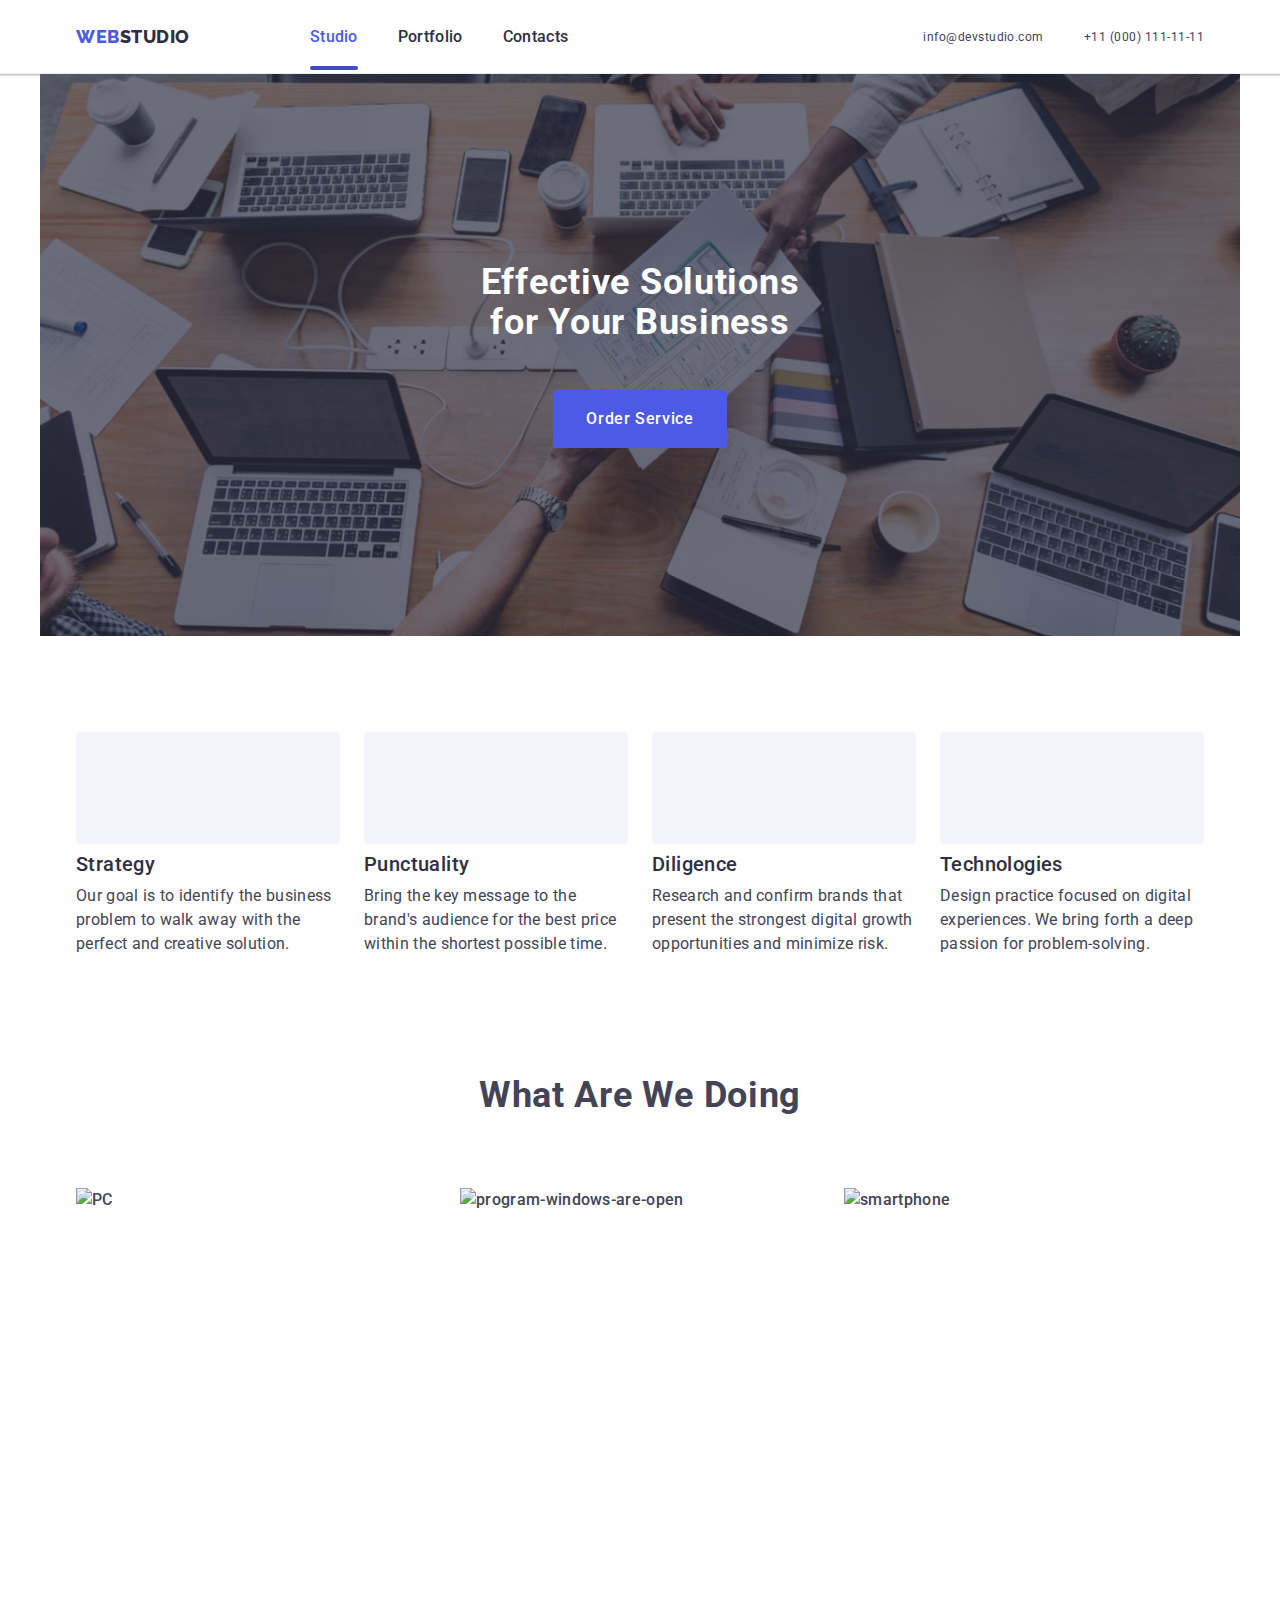
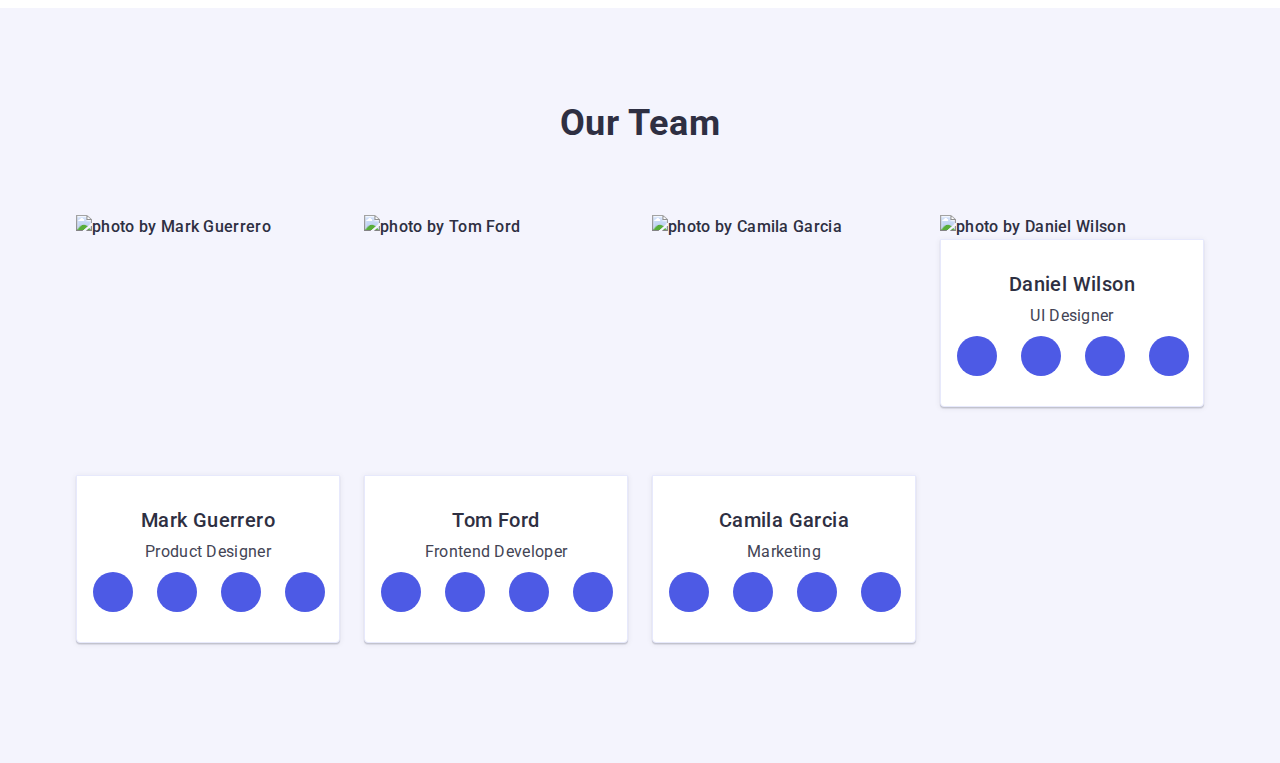
==== commit 5e52eb4a: "team" ====
--- a/index.html
+++ b/index.html
@@ -147,9 +147,9 @@
         </div>
       </section>
 
-      <!-- Переваги веб-студуії -->
-      <!-- <section class="section">
-        <div class="container main-section">
+      <!--? Переваги веб-студуії -->
+      <section class="section">
+        <div class="container-list main-section">
           <h2 class="section-title-hidden">List of features</h2>
           <ul class="section-list list main-section icon">
             <li class="item-section-features icon-antenna">
@@ -204,13 +204,14 @@
             </li>
           </ul>
         </div>
-      </section> -->
-      <!-- <section class="section-sec">
+      </section>
+      <section class="section-sec">
         <div class="container our-works">
           <h2 class="section-subject">What are we doing</h2>
           <ul class="devices list our-work">
             <li class="list-works">
               <img
+                srcset="./images/img1@2x.jpg 2x"
                 src="./images/Rectangle3-min.jpg"
                 width="360"
                 height="300"
@@ -219,6 +220,7 @@
             </li>
             <li class="list-works">
               <img
+                srcset="./images/Rectangle71@2x.jpg 2x"
                 src="./images/Rectangle1-min.jpg"
                 width="360"
                 height="300"
@@ -227,6 +229,7 @@
             </li>
             <li class="list-works">
               <img
+                srcset="./images/img3@2x.jpg 2x"
                 src="./images/Rectangle2-min.jpg"
                 width="360"
                 height="300"
@@ -235,14 +238,16 @@
             </li>
           </ul>
         </div>
-      </section> -->
-      <!-- Команда веб-студії -->
-      <!-- <section class="section team">
+      </section>
+
+      <!--* Команда веб-студії -->
+      <section class="section team">
         <div class="container team-list">
           <h2 class="section-subject">Our Team</h2>
           <ul class="members team list team-subject">
             <li class="list-img-team icons-soc">
               <img
+                srcset="./images/img@2x-3.jpg 2x"
                 src="./images/img-min.jpg"
                 width="264"
                 height="260"
@@ -286,6 +291,7 @@
 
             <li class="list-img-team icons-soc">
               <img
+                srcset="./images/img@2x-2.jpg 2x"
                 src="./images/img_1.1-min.jpg"
                 width="264"
                 height="260"
@@ -329,6 +335,7 @@
 
             <li class="list-img-team icons-soc">
               <img
+                srcset="./images/img@2x-1.jpg 2x"
                 src="./images/img_1.2-min.jpg"
                 width="264"
                 height="260"
@@ -372,6 +379,7 @@
 
             <li class="list-img-team icons-soc">
               <img
+                srcset="./images/img@2x.jpg 2x"
                 src="./images/img_1.3-min.jpg"
                 width="264"
                 alt="photo by Daniel Wilson"
@@ -413,7 +421,7 @@
             </li>
           </ul>
         </div>
-      </section> -->
+      </section>
 
       <!-- <section class="section">
         <div class="container">
--- a/css/main.min.css
+++ b/css/main.min.css
@@ -1 +1 @@
-.contacts{padding:0;width:auto}img{display:block;max-width:100%;height:auto}.list{padding:0;margin:0;list-style:none}.section-text{margin-top:0;margin-bottom:0;color:#434455;letter-spacing:.02em}.section-caption{margin:0;padding:0}.main-text{margin:0;padding:0}body{color:#434455;font-style:normal;font-family:"Roboto",sans-serif;font-weight:500;font-size:16px;line-height:1.5;letter-spacing:.02em}@media screen and (max-width: 767px){.mobile-menu{position:fixed;width:100%;height:100%;top:0;left:0;background-color:#fff;-webkit-transform:scale(0.8);transform:scale(0.8);opacity:0;visibility:hidden;pointer-events:none;-webkit-transition:opacity 250ms cubic-bezier(0.4, 0, 0.2, 1),visibility 250ms cubic-bezier(0.4, 0, 0.2, 1),-webkit-transform 250ms cubic-bezier(0.4, 0, 0.2, 1);transition:opacity 250ms cubic-bezier(0.4, 0, 0.2, 1),visibility 250ms cubic-bezier(0.4, 0, 0.2, 1),-webkit-transform 250ms cubic-bezier(0.4, 0, 0.2, 1);transition:opacity 250ms cubic-bezier(0.4, 0, 0.2, 1),visibility 250ms cubic-bezier(0.4, 0, 0.2, 1),transform 250ms cubic-bezier(0.4, 0, 0.2, 1);transition:opacity 250ms cubic-bezier(0.4, 0, 0.2, 1),visibility 250ms cubic-bezier(0.4, 0, 0.2, 1),transform 250ms cubic-bezier(0.4, 0, 0.2, 1),-webkit-transform 250ms cubic-bezier(0.4, 0, 0.2, 1)}.mobile-menu.is-open{opacity:1;visibility:visible;pointer-events:auto;-webkit-transform:scale(1);transform:scale(1)}.mobile-menu>.mobile-menu-container{position:relative;padding-top:80px;padding-bottom:40px;padding-left:40px;padding-right:24px;display:-webkit-box;display:-ms-flexbox;display:flex;-webkit-box-orient:vertical;-webkit-box-direction:normal;-ms-flex-direction:column;flex-direction:column;-webkit-box-pack:justify;-ms-flex-pack:justify;justify-content:space-between;height:100%}.nav-site .link.current{color:#4d5ae5}.link-icon{width:16px;height:16px}.close-menu{position:absolute;width:24px;height:24px;top:24px;right:24px;margin-bottom:32px;padding:0;line-height:0;background-color:rgba(0,0,0,0);border:none;border-radius:50%;border:1px solid rgba(0,0,0,.1);background-color:#e7e9fc}.item-list{color:#2e2f42;text-decoration:none;font-size:36px;font-weight:700;line-height:1.111;letter-spacing:.02em}.contacts{padding:0;width:auto;display:block;margin-top:40px}.contact-list .contacts{margin-bottom:48px}.nav-site .item+.item{margin-top:40px}.link-logo,.link-header-studio{font-family:"Raleway",sans-serif;font-weight:800;font-size:18px;line-height:1.17;letter-spacing:.03em;text-transform:uppercase}.link-logo{color:#4d5ae5;text-decoration:none}.link-header-studio{color:#2e2f42}.link-contact-main{display:block;font-style:normal;font-weight:700;font-size:36px;line-height:1.111;letter-spacing:.02em;color:#4d5ae5;text-decoration:none}.link-contact{font-style:normal;font-weight:500;line-height:1.2;letter-spacing:.02em;color:#434455;text-decoration:none}.team-soc{display:-webkit-box;display:-ms-flexbox;display:flex;-webkit-box-align:center;-ms-flex-align:center;align-items:center;gap:56px;padding:0;list-style:none;margin-bottom:0}.soc-link-ing{display:-webkit-box;display:-ms-flexbox;display:flex;-webkit-box-pack:center;-ms-flex-pack:center;justify-content:center;-webkit-box-align:center;-ms-flex-align:center;align-items:center;width:40px;height:40px;border-radius:50%;background-color:#4d5ae5}.burger-mobile-menu{padding:0;border:none;background-color:rgba(0,0,0,0)}}/*! normalize.css v8.0.1 | MIT License | github.com/necolas/normalize.css */html{line-height:1.15;-webkit-text-size-adjust:100%}body{margin:0}main{display:block}h1{font-size:2em;margin:.67em 0}hr{-webkit-box-sizing:content-box;box-sizing:content-box;height:0;overflow:visible}pre{font-family:monospace,monospace;font-size:1em}a{background-color:rgba(0,0,0,0)}abbr[title]{border-bottom:none;text-decoration:underline;-webkit-text-decoration:underline dotted;text-decoration:underline dotted}b,strong{font-weight:bolder}code,kbd,samp{font-family:monospace,monospace;font-size:1em}small{font-size:80%}sub,sup{font-size:75%;line-height:0;position:relative;vertical-align:baseline}sub{bottom:-0.25em}sup{top:-0.5em}img{border-style:none}button,input,optgroup,select,textarea{font-family:inherit;font-size:100%;line-height:1.15;margin:0}button,input{overflow:visible}button,select{text-transform:none}button,[type=button],[type=reset],[type=submit]{-webkit-appearance:button}button::-moz-focus-inner,[type=button]::-moz-focus-inner,[type=reset]::-moz-focus-inner,[type=submit]::-moz-focus-inner{border-style:none;padding:0}button:-moz-focusring,[type=button]:-moz-focusring,[type=reset]:-moz-focusring,[type=submit]:-moz-focusring{outline:1px dotted ButtonText}fieldset{padding:.35em .75em .625em}legend{-webkit-box-sizing:border-box;box-sizing:border-box;color:inherit;display:table;max-width:100%;padding:0;white-space:normal}progress{vertical-align:baseline}textarea{overflow:auto}[type=checkbox],[type=radio]{-webkit-box-sizing:border-box;box-sizing:border-box;padding:0}[type=number]::-webkit-inner-spin-button,[type=number]::-webkit-outer-spin-button{height:auto}[type=search]{-webkit-appearance:textfield;outline-offset:-2px}[type=search]::-webkit-search-decoration{-webkit-appearance:none}::-webkit-file-upload-button{-webkit-appearance:button;font:inherit}details{display:block}summary{display:list-item}template{display:none}[hidden]{display:none}.container{padding:26px 16px}@media screen and (min-width: 480px){.container{width:426px;margin-right:auto;margin-left:auto}}@media screen and (min-width: 768px){.container{width:766px}}@media screen and (min-width: 1200px){.container{width:1158px}}@media screen and (max-width: 767px){.site-nav{display:none}.adress-list{display:none}}.page-header{border-bottom:1px solid #e7e9fc;-webkit-box-shadow:0px 1px 6px rgba(46,47,66,.08),0px 1px 1px rgba(46,47,66,.16),0px 2px 1px rgba(46,47,66,.08);box-shadow:0px 1px 6px rgba(46,47,66,.08),0px 1px 1px rgba(46,47,66,.16),0px 2px 1px rgba(46,47,66,.08)}.page-header-container{display:-webkit-box;display:-ms-flexbox;display:flex;-webkit-box-align:center;-ms-flex-align:center;align-items:center;-webkit-box-pack:justify;-ms-flex-pack:justify;justify-content:space-between}.burger-mobile-menu{padding:0;border:none;background-color:rgba(0,0,0,0)}.list{padding:0;margin:0;list-style:none}@media screen and (min-width: 768px){.container{padding:0}.mobile-menu,.burger-mobile-menu{display:none}.main-nav{display:-webkit-box;display:-ms-flexbox;display:flex;-webkit-box-align:center;-ms-flex-align:center;align-items:center}.main-nav .link-logo{padding-top:26px;padding-bottom:26px}.site-nav{display:-webkit-box;display:-ms-flexbox;display:flex;margin-left:76px}.contacts{display:-webkit-box;display:-ms-flexbox;display:flex}.link-logo,.link-header-studio{font-family:"Raleway",sans-serif;font-weight:800;font-size:18px;line-height:1.17;letter-spacing:.03em;text-transform:uppercase}.link-logo{color:#4d5ae5;text-decoration:none}.link-header-studio{color:#2e2f42}.item-list{font-style:normal;font-weight:500;letter-spacing:.02em;color:#404bbf;color:#2e2f42;text-decoration:none}.item-list{-webkit-transition:color 250ms cubic-bezier(0.4, 0, 0.2, 1);transition:color 250ms cubic-bezier(0.4, 0, 0.2, 1)}.item-list:hover,.item-list:focus{color:#404bbf}.link.current{color:#404bbf}.navigation .link-logo{color:#4d5ae5}.site-nav .link-logo-item{color:#4d5ae5}.site-nav{margin-left:120px}.site-nav .item+.item{margin-left:40px}.site-nav .item-list{padding-top:24px;padding-bottom:24px}.link-contact{font-style:normal;font-weight:400;font-size:12px;line-height:1.17;letter-spacing:.04em;color:#434455;text-decoration:none}.contact .contacts+.contacts{margin-top:12px}.contacts .link-contact{color:#434455;-webkit-transition:color 250ms cubic-bezier(0.4, 0, 0.2, 1);transition:color 250ms cubic-bezier(0.4, 0, 0.2, 1)}.contacts .link-contact:hover,.contacts .link-contact:focus{color:#404bbf}.site-nav .link.current{color:#4d5ae5;position:relative}.item>.current::after{content:"";position:absolute;left:0px;bottom:0;width:100%;height:4px;border-radius:2px;background-color:#404bbf}.page-header-container{padding-left:0;padding-right:0}}@media screen and (min-width: 1200px){.contact{display:-webkit-box;display:-ms-flexbox;display:flex}.contact .contacts+.contacts{margin-top:0;margin-left:40px}.contacts .link-contact{padding-top:24px;padding-bottom:24px}}@media screen and (max-width: 767px){.backdrop.is-hidden{opacity:0;pointer-events:none;visibility:hidden}.backdrop{position:fixed;left:0;top:0;width:100%;height:100%;background-color:rgba(46,47,66,.4);opacity:1;-webkit-transition:opacity 250ms cubic-bezier(0.4, 0, 0.2, 1),visibility 250ms cubic-bezier(0.4, 0, 0.2, 1);transition:opacity 250ms cubic-bezier(0.4, 0, 0.2, 1),visibility 250ms cubic-bezier(0.4, 0, 0.2, 1)}.backdrop.is-hidden .modal{-webkit-transform:translate(-50%, -50%) scale(1.1);transform:translate(-50%, -50%) scale(1.1)}.modal{position:absolute;top:50%;left:50%;padding:72px 24px 24px 24px;border-radius:4px;max-width:392px;width:100%;max-height:586px;-webkit-transform:translate(-50%, -50%) scale(1);transform:translate(-50%, -50%) scale(1);-webkit-transition:-webkit-transform 250ms cubic-bezier(0.4, 0, 0.2, 1);transition:-webkit-transform 250ms cubic-bezier(0.4, 0, 0.2, 1);transition:transform 250ms cubic-bezier(0.4, 0, 0.2, 1);transition:transform 250ms cubic-bezier(0.4, 0, 0.2, 1), -webkit-transform 250ms cubic-bezier(0.4, 0, 0.2, 1);background-color:#fcfcfc;-webkit-box-shadow:0px 1px 1px rgba(0,0,0,.14),0px 1px 3px rgba(0,0,0,.12),0px 2px 1px rgba(0,0,0,.2);box-shadow:0px 1px 1px rgba(0,0,0,.14),0px 1px 3px rgba(0,0,0,.12),0px 2px 1px rgba(0,0,0,.2)}.icon-modal{width:8px;height:8px;position:absolute;top:50%;left:50%;-webkit-transform:translate(-50%, -50%);transform:translate(-50%, -50%)}.close-modal{position:absolute;width:24px;height:24px;top:24px;right:24px;border-radius:50%;border:1px solid rgba(0,0,0,.1);background-color:#e7e9fc;-webkit-transition:opacity 250ms cubic-bezier(0.4, 0, 0.2, 1),background-color 250ms cubic-bezier(0.4, 0, 0.2, 1);transition:opacity 250ms cubic-bezier(0.4, 0, 0.2, 1),background-color 250ms cubic-bezier(0.4, 0, 0.2, 1);padding:0;fill:#2e2f42}.close-modal:hover,.close-modal:focus{background-color:#4d5ae5;fill:#fff}.form-modal-text{font-weight:500;text-align:center;letter-spacing:.02em;color:#2e2f42;margin-top:0;margin-bottom:16px}.top-label{font-size:12px;line-height:1.17;margin-bottom:4px;letter-spacing:.04em;color:#8e8f99}.form-field{display:-webkit-box;display:-ms-flexbox;display:flex;-webkit-box-orient:vertical;-webkit-box-direction:normal;-ms-flex-direction:column;flex-direction:column;margin-bottom:8px;border-radius:4px}.form-input{padding:11px 38px;margin:0;border:1px solid rgba(46,47,66,.4);border-radius:4px;-webkit-transition:border-color 250ms cubic-bezier(0.4, 0, 0.2, 1);transition:border-color 250ms cubic-bezier(0.4, 0, 0.2, 1);width:100%;height:40px;background-color:rgba(0,0,0,0)}.form-label{margin-bottom:4px;color:#8e8f99}.button-form{-webkit-box-align:center;-ms-flex-align:center;align-items:center;display:-webkit-box;display:-ms-flexbox;display:flex;-webkit-box-pack:center;-ms-flex-pack:center;justify-content:center;min-width:169px;padding:16px 32px;margin-left:auto;margin-right:auto;line-height:24px;border-radius:4px;border-color:rgba(0,0,0,0);color:#fff;background-color:#4d5ae5;-webkit-transition:background-color 250ms cubic-bezier(0.4, 0, 0.2, 1),-webkit-box-shadow 250ms cubic-bezier(0.4, 0, 0.2, 1);transition:background-color 250ms cubic-bezier(0.4, 0, 0.2, 1),-webkit-box-shadow 250ms cubic-bezier(0.4, 0, 0.2, 1);transition:background-color 250ms cubic-bezier(0.4, 0, 0.2, 1),box-shadow 250ms cubic-bezier(0.4, 0, 0.2, 1);transition:background-color 250ms cubic-bezier(0.4, 0, 0.2, 1),box-shadow 250ms cubic-bezier(0.4, 0, 0.2, 1),-webkit-box-shadow 250ms cubic-bezier(0.4, 0, 0.2, 1)}.button-form:hover,.button-form:focus{background-color:#404bbf;-webkit-box-shadow:0px 4px 4px rgba(0,0,0,.15);box-shadow:0px 4px 4px rgba(0,0,0,.15)}.form-icon{position:absolute;top:50%;left:16px;-webkit-transform:translateY(-50%);transform:translateY(-50%);width:18px;height:18px;-webkit-transition:fill 250ms cubic-bezier(0.4, 0, 0.2, 1);transition:fill 250ms cubic-bezier(0.4, 0, 0.2, 1)}.thumb-form{position:relative}.form-icons{position:absolute;top:50%;left:16px;-webkit-transform:translateY(-50%);transform:translateY(-50%);width:18px;height:24px;-webkit-transition:fill 250ms cubic-bezier(0.4, 0, 0.2, 1);transition:fill 250ms cubic-bezier(0.4, 0, 0.2, 1)}.thumb-form:focus-within>.form-input{border-color:#4d5ae5;outline:none}.thumb-form:focus-within>.form-icon,.thumb-form:focus-within>.form-icons{fill:#4d5ae5}.form-comment{display:-webkit-box;display:-ms-flexbox;display:flex;-webkit-box-orient:vertical;-webkit-box-direction:normal;-ms-flex-direction:column;flex-direction:column;margin-bottom:16px}.user-comments-area{width:100%;height:120px;margin:0;padding:8px 16px;border:1px solid rgba(46,47,66,.4);border-radius:4px;-webkit-transition:border-color 250ms cubic-bezier(0.4, 0, 0.2, 1);transition:border-color 250ms cubic-bezier(0.4, 0, 0.2, 1);background-color:rgba(0,0,0,0);resize:none}.user-comments-area::-webkit-input-placeholder{font-size:12px;line-height:1.17;letter-spacing:.04em;color:rgba(46,47,66,.4)}.user-comments-area::-moz-placeholder{font-size:12px;line-height:1.17;letter-spacing:.04em;color:rgba(46,47,66,.4)}.user-comments-area:-ms-input-placeholder{font-size:12px;line-height:1.17;letter-spacing:.04em;color:rgba(46,47,66,.4)}.user-comments-area::-ms-input-placeholder{font-size:12px;line-height:1.17;letter-spacing:.04em;color:rgba(46,47,66,.4)}.user-comments-area::placeholder{font-size:12px;line-height:1.17;letter-spacing:.04em;color:rgba(46,47,66,.4)}.form-comment:focus-within>.user-comments-area{border-color:#4d5ae5;outline:none}.privacy-link{color:#4d5ae5;display:inline-block;font-size:12px;line-height:1.17;letter-spacing:.04em;margin-left:4px}.check-text{display:-webkit-box;display:-ms-flexbox;display:flex;-webkit-box-align:center;-ms-flex-align:center;align-items:center;gap:5px}.check-text>.check-icon{width:16px;height:16px;border:1px solid rgba(46,47,66,.4);border-radius:2px;display:-webkit-box;display:-ms-flexbox;display:flex;-ms-flex-negative:0;flex-shrink:0;-webkit-box-align:center;-ms-flex-align:center;align-items:center;-webkit-box-pack:center;-ms-flex-pack:center;justify-content:center;fill:rgba(0,0,0,0);-webkit-transition:background-color 250ms cubic-bezier(0.4, 0, 0.2, 1),fill 250ms cubic-bezier(0.4, 0, 0.2, 1);transition:background-color 250ms cubic-bezier(0.4, 0, 0.2, 1),fill 250ms cubic-bezier(0.4, 0, 0.2, 1)}.checkbox-input:checked+.check-text>.check-icon{background-color:#404bbf;border:none;fill:var(--additional-background-color)}.checkbox-input:focus+.check-text>.check-icon{border-color:#404bbf}.form-agree{margin-bottom:24px;width:100%}.text-form{width:100%;height:16px;display:-webkit-box;display:-ms-flexbox;display:flex;-webkit-box-align:baseline;-ms-flex-align:baseline;align-items:baseline;height:16px;font-size:12px;line-height:1.17;letter-spacing:.04em;color:#8e8f99}.check-text{display:-webkit-box;display:-ms-flexbox;display:flex;-webkit-box-align:center;-ms-flex-align:center;align-items:center}.checkbox-input{position:absolute;width:1px;height:1px;margin:-1px;border:0;padding:0;white-space:nowrap;-webkit-clip-path:inset(100%);clip-path:inset(100%);clip:rect(0 0 0 0);overflow:hidden}.icon-checkbox{width:10px;height:8px}}.hero-title{margin:0 auto;margin-bottom:48px;max-width:320px;color:#fff;font-weight:700;font-size:36px;line-height:1.111;letter-spacing:.02em}.button-hero{padding:16px 32px;min-width:169px;color:#fff;background-color:#4d5ae5;font-family:inherit;font-weight:500;font-size:16px;line-height:1.5;letter-spacing:.04em;border-radius:4px;border:1px solid rgba(0,0,0,0);-webkit-transition:background-color 250ms cubic-bezier(0.4, 0, 0.2, 1);transition:background-color 250ms cubic-bezier(0.4, 0, 0.2, 1)}.hero{padding-top:112px;padding-bottom:72px;text-align:center;background-color:rgba(46,47,66,.7);max-width:1440px;margin:0 auto;background-image:-webkit-gradient(linear, left top, left bottom, from(rgba(46, 47, 66, 0.7)), to(rgba(46, 47, 66, 0.7))),url(/images/mob1x.jpg);background-image:linear-gradient(rgba(46, 47, 66, 0.7), rgba(46, 47, 66, 0.7)),url(/images/mob1x.jpg);background-repeat:no-repeat;background-position:center;background-size:cover}@media screen and (min-device-pixel-ratio: 2)and (max-width: 767px),screen and (-webkit-min-device-pixel-ratio: 2)and (max-width: 767px),screen and (min-resolution: 192dpi)and (max-width: 767px),screen and (min-resolution: 2dppx)and (max-width: 767px){.hero{background-image:-webkit-gradient(linear, left top, left bottom, from(rgba(46, 47, 66, 0.7)), to(rgba(46, 47, 66, 0.7))),url(/images/mob@2x.jpg);background-image:linear-gradient(rgba(46, 47, 66, 0.7), rgba(46, 47, 66, 0.7)),url(/images/mob@2x.jpg)}}@media screen and (min-width: 768px){.hero{background-image:-webkit-gradient(linear, left top, left bottom, from(rgba(46, 47, 66, 0.7)), to(rgba(46, 47, 66, 0.7))),url(/images/tab1x.jpg);background-image:linear-gradient(rgba(46, 47, 66, 0.7), rgba(46, 47, 66, 0.7)),url(/images/tab1x.jpg)}}@media screen and (min-width: 768px)and (min-device-pixel-ratio: 2)and (min-width: 768px),screen and (min-width: 768px)and (-webkit-min-device-pixel-ratio: 2)and (min-width: 768px),screen and (min-width: 768px)and (min-resolution: 192dpi)and (min-width: 768px),screen and (min-width: 768px)and (min-resolution: 2dppx)and (min-width: 768px){.hero{background-image:-webkit-gradient(linear, left top, left bottom, from(rgba(46, 47, 66, 0.7)), to(rgba(46, 47, 66, 0.7))),url(/images/tab@2x.jpg);background-image:linear-gradient(rgba(46, 47, 66, 0.7), rgba(46, 47, 66, 0.7)),url(/images/tab@2x.jpg)}}@media screen and (min-width: 1200px){.hero{background-image:-webkit-gradient(linear, left top, left bottom, from(rgba(46, 47, 66, 0.7)), to(rgba(46, 47, 66, 0.7))),url(/images/desktop1x.jpg);background-image:linear-gradient(rgba(46, 47, 66, 0.7), rgba(46, 47, 66, 0.7)),url(/images/desktop1x.jpg)}}@media screen and (min-width: 1200px)and (min-device-pixel-ratio: 2)and (min-width: 1200px),screen and (min-width: 1200px)and (-webkit-min-device-pixel-ratio: 2)and (min-width: 1200px),screen and (min-width: 1200px)and (min-resolution: 192dpi)and (min-width: 1200px),screen and (min-width: 1200px)and (min-resolution: 2dppx)and (min-width: 1200px){.hero{background-image:-webkit-gradient(linear, left top, left bottom, from(rgba(46, 47, 66, 0.7)), to(rgba(46, 47, 66, 0.7))),url(/images/desktop@2x.jpg);background-image:linear-gradient(rgba(46, 47, 66, 0.7), rgba(46, 47, 66, 0.7)),url(/images/desktop@2x.jpg)}}/*# sourceMappingURL=main.min.css.map */+.contacts{padding:0;width:auto}img{display:block;max-width:100%;height:auto}.list{padding:0;margin:0;list-style:none}.section-text{margin-top:0;margin-bottom:0;color:#434455;letter-spacing:.02em}.section-caption{margin:0;padding:0}.main-text{margin:0;padding:0}body{color:#434455;font-style:normal;font-family:"Roboto",sans-serif;font-weight:500;font-size:16px;line-height:1.5;letter-spacing:.02em}@media screen and (max-width: 767px){.mobile-menu{position:fixed;width:100%;height:100%;top:0;left:0;background-color:#fff;-webkit-transform:scale(0.8);transform:scale(0.8);opacity:0;visibility:hidden;pointer-events:none;-webkit-transition:opacity 250ms cubic-bezier(0.4, 0, 0.2, 1),visibility 250ms cubic-bezier(0.4, 0, 0.2, 1),-webkit-transform 250ms cubic-bezier(0.4, 0, 0.2, 1);transition:opacity 250ms cubic-bezier(0.4, 0, 0.2, 1),visibility 250ms cubic-bezier(0.4, 0, 0.2, 1),-webkit-transform 250ms cubic-bezier(0.4, 0, 0.2, 1);transition:opacity 250ms cubic-bezier(0.4, 0, 0.2, 1),visibility 250ms cubic-bezier(0.4, 0, 0.2, 1),transform 250ms cubic-bezier(0.4, 0, 0.2, 1);transition:opacity 250ms cubic-bezier(0.4, 0, 0.2, 1),visibility 250ms cubic-bezier(0.4, 0, 0.2, 1),transform 250ms cubic-bezier(0.4, 0, 0.2, 1),-webkit-transform 250ms cubic-bezier(0.4, 0, 0.2, 1)}.mobile-menu.is-open{opacity:1;visibility:visible;pointer-events:auto;-webkit-transform:scale(1);transform:scale(1)}.mobile-menu>.mobile-menu-container{position:relative;padding-top:80px;padding-bottom:40px;padding-left:40px;padding-right:24px;display:-webkit-box;display:-ms-flexbox;display:flex;-webkit-box-orient:vertical;-webkit-box-direction:normal;-ms-flex-direction:column;flex-direction:column;-webkit-box-pack:justify;-ms-flex-pack:justify;justify-content:space-between;height:100%}.nav-site .link.current{color:#4d5ae5}.link-icon{width:16px;height:16px}.close-menu{position:absolute;width:24px;height:24px;top:24px;right:24px;margin-bottom:32px;padding:0;line-height:0;background-color:rgba(0,0,0,0);border:none;border-radius:50%;border:1px solid rgba(0,0,0,.1);background-color:#e7e9fc}.item-list{color:#2e2f42;text-decoration:none;font-size:36px;font-weight:700;line-height:1.111;letter-spacing:.02em}.contacts{padding:0;width:auto;display:block;margin-top:40px}.contact-list .contacts{margin-bottom:48px}.nav-site .item+.item{margin-top:40px}.link-logo,.link-header-studio{font-family:"Raleway",sans-serif;font-weight:800;font-size:18px;line-height:1.17;letter-spacing:.03em;text-transform:uppercase}.link-logo{color:#4d5ae5;text-decoration:none}.link-header-studio{color:#2e2f42}.link-contact-main{display:block;font-style:normal;font-weight:700;font-size:36px;line-height:1.111;letter-spacing:.02em;color:#4d5ae5;text-decoration:none}.link-contact{font-style:normal;font-weight:500;line-height:1.2;letter-spacing:.02em;color:#434455;text-decoration:none}.team-soc{display:-webkit-box;display:-ms-flexbox;display:flex;-webkit-box-align:center;-ms-flex-align:center;align-items:center;gap:56px;padding:0;list-style:none;margin-bottom:0}.soc-link-ing{display:-webkit-box;display:-ms-flexbox;display:flex;-webkit-box-pack:center;-ms-flex-pack:center;justify-content:center;-webkit-box-align:center;-ms-flex-align:center;align-items:center;width:40px;height:40px;border-radius:50%;background-color:#4d5ae5}.burger-mobile-menu{padding:0;border:none;background-color:rgba(0,0,0,0)}}/*! normalize.css v8.0.1 | MIT License | github.com/necolas/normalize.css */html{line-height:1.15;-webkit-text-size-adjust:100%}body{margin:0}main{display:block}h1{font-size:2em;margin:.67em 0}hr{-webkit-box-sizing:content-box;box-sizing:content-box;height:0;overflow:visible}pre{font-family:monospace,monospace;font-size:1em}a{background-color:rgba(0,0,0,0)}abbr[title]{border-bottom:none;text-decoration:underline;-webkit-text-decoration:underline dotted;text-decoration:underline dotted}b,strong{font-weight:bolder}code,kbd,samp{font-family:monospace,monospace;font-size:1em}small{font-size:80%}sub,sup{font-size:75%;line-height:0;position:relative;vertical-align:baseline}sub{bottom:-0.25em}sup{top:-0.5em}img{border-style:none}button,input,optgroup,select,textarea{font-family:inherit;font-size:100%;line-height:1.15;margin:0}button,input{overflow:visible}button,select{text-transform:none}button,[type=button],[type=reset],[type=submit]{-webkit-appearance:button}button::-moz-focus-inner,[type=button]::-moz-focus-inner,[type=reset]::-moz-focus-inner,[type=submit]::-moz-focus-inner{border-style:none;padding:0}button:-moz-focusring,[type=button]:-moz-focusring,[type=reset]:-moz-focusring,[type=submit]:-moz-focusring{outline:1px dotted ButtonText}fieldset{padding:.35em .75em .625em}legend{-webkit-box-sizing:border-box;box-sizing:border-box;color:inherit;display:table;max-width:100%;padding:0;white-space:normal}progress{vertical-align:baseline}textarea{overflow:auto}[type=checkbox],[type=radio]{-webkit-box-sizing:border-box;box-sizing:border-box;padding:0}[type=number]::-webkit-inner-spin-button,[type=number]::-webkit-outer-spin-button{height:auto}[type=search]{-webkit-appearance:textfield;outline-offset:-2px}[type=search]::-webkit-search-decoration{-webkit-appearance:none}::-webkit-file-upload-button{-webkit-appearance:button;font:inherit}details{display:block}summary{display:list-item}template{display:none}[hidden]{display:none}.container{padding:26px 15px;width:100%}@media screen and (min-width: 320px){.container{min-width:320px;margin-left:auto;margin-right:auto}}@media screen and (min-width: 480px){.container{width:426px;margin-right:auto;margin-left:auto}}@media screen and (min-width: 768px){.container{width:766px}}@media screen and (min-width: 1200px){.container{width:1158px}}@media screen and (max-width: 767px){.site-nav{display:none}.adress-list{display:none}}.page-header{border-bottom:1px solid #e7e9fc;-webkit-box-shadow:0px 1px 6px rgba(46,47,66,.08),0px 1px 1px rgba(46,47,66,.16),0px 2px 1px rgba(46,47,66,.08);box-shadow:0px 1px 6px rgba(46,47,66,.08),0px 1px 1px rgba(46,47,66,.16),0px 2px 1px rgba(46,47,66,.08)}.page-header-container{display:-webkit-box;display:-ms-flexbox;display:flex;-webkit-box-align:center;-ms-flex-align:center;align-items:center;-webkit-box-pack:justify;-ms-flex-pack:justify;justify-content:space-between}.burger-mobile-menu{padding:0;border:none;background-color:rgba(0,0,0,0)}.list{padding:0;margin:0;list-style:none}@media screen and (min-width: 768px){.container{padding:0}.mobile-menu,.burger-mobile-menu{display:none}.main-nav{display:-webkit-box;display:-ms-flexbox;display:flex;-webkit-box-align:center;-ms-flex-align:center;align-items:center}.main-nav .link-logo{padding-top:26px;padding-bottom:26px}.site-nav{display:-webkit-box;display:-ms-flexbox;display:flex;margin-left:76px}.contacts{display:-webkit-box;display:-ms-flexbox;display:flex}.link-logo,.link-header-studio{font-family:"Raleway",sans-serif;font-weight:800;font-size:18px;line-height:1.17;letter-spacing:.03em;text-transform:uppercase}.link-logo{color:#4d5ae5;text-decoration:none}.link-header-studio{color:#2e2f42}.item-list{font-style:normal;font-weight:500;letter-spacing:.02em;color:#404bbf;color:#2e2f42;text-decoration:none}.item-list{-webkit-transition:color 250ms cubic-bezier(0.4, 0, 0.2, 1);transition:color 250ms cubic-bezier(0.4, 0, 0.2, 1)}.item-list:hover,.item-list:focus{color:#404bbf}.link.current{color:#404bbf}.navigation .link-logo{color:#4d5ae5}.site-nav .link-logo-item{color:#4d5ae5}.site-nav{margin-left:120px}.site-nav .item+.item{margin-left:40px}.site-nav .item-list{padding-top:24px;padding-bottom:24px}.link-contact{font-style:normal;font-weight:400;font-size:12px;line-height:1.17;letter-spacing:.04em;color:#434455;text-decoration:none}.contact .contacts+.contacts{margin-top:12px}.contacts .link-contact{color:#434455;-webkit-transition:color 250ms cubic-bezier(0.4, 0, 0.2, 1);transition:color 250ms cubic-bezier(0.4, 0, 0.2, 1)}.contacts .link-contact:hover,.contacts .link-contact:focus{color:#404bbf}.site-nav .link.current{color:#4d5ae5;position:relative}.item>.current::after{content:"";position:absolute;left:0px;bottom:0;width:100%;height:4px;border-radius:2px;background-color:#404bbf}.page-header-container{padding-left:15px;padding-right:15px}}@media screen and (min-width: 1200px){.contact{display:-webkit-box;display:-ms-flexbox;display:flex}.contact .contacts+.contacts{margin-top:0;margin-left:40px}.contacts .link-contact{padding-top:24px;padding-bottom:24px}}.hero-title{margin:0 auto;margin-bottom:48px;max-width:320px;color:#fff;font-weight:700;font-size:36px;line-height:1.111;letter-spacing:.02em}.button-hero{padding:16px 32px;min-width:169px;cursor:pointer;color:#fff;background-color:#4d5ae5;font-family:inherit;font-weight:500;font-size:16px;line-height:1.5;letter-spacing:.04em;border-radius:4px;border:1px solid rgba(0,0,0,0);-webkit-transition:background-color 250ms cubic-bezier(0.4, 0, 0.2, 1);transition:background-color 250ms cubic-bezier(0.4, 0, 0.2, 1)}.hero{padding-top:188px;padding-bottom:188px;text-align:center;background-color:rgba(46,47,66,.7);margin:0 auto;background-image:-webkit-gradient(linear, left top, left bottom, from(rgba(46, 47, 66, 0.7)), to(rgba(46, 47, 66, 0.7))),url(../images/mob1x.jpg);background-image:linear-gradient(rgba(46, 47, 66, 0.7), rgba(46, 47, 66, 0.7)),url(../images/mob1x.jpg);background-repeat:no-repeat;background-position:center;background-size:cover}@media screen and (min-device-pixel-ratio: 2)and (max-width: 767px),screen and (-webkit-min-device-pixel-ratio: 2)and (max-width: 767px),screen and (min-resolution: 192dpi)and (max-width: 767px),screen and (min-resolution: 2dppx)and (max-width: 767px){.hero{background-image:-webkit-gradient(linear, left top, left bottom, from(rgba(46, 47, 66, 0.7)), to(rgba(46, 47, 66, 0.7))),url(../images/mob@2x.jpg);background-image:linear-gradient(rgba(46, 47, 66, 0.7), rgba(46, 47, 66, 0.7)),url(../images/mob@2x.jpg);max-width:480px}}@media screen and (min-width: 768px){.hero{background-image:-webkit-gradient(linear, left top, left bottom, from(rgba(46, 47, 66, 0.7)), to(rgba(46, 47, 66, 0.7))),url(../images/tab1x.jpg);background-image:linear-gradient(rgba(46, 47, 66, 0.7), rgba(46, 47, 66, 0.7)),url(../images/tab1x.jpg)}}@media screen and (min-width: 768px)and (min-device-pixel-ratio: 2)and (min-width: 768px),screen and (min-width: 768px)and (-webkit-min-device-pixel-ratio: 2)and (min-width: 768px),screen and (min-width: 768px)and (min-resolution: 192dpi)and (min-width: 768px),screen and (min-width: 768px)and (min-resolution: 2dppx)and (min-width: 768px){.hero{background-image:-webkit-gradient(linear, left top, left bottom, from(rgba(46, 47, 66, 0.7)), to(rgba(46, 47, 66, 0.7))),url(../images/tab@2x.jpg);background-image:linear-gradient(rgba(46, 47, 66, 0.7), rgba(46, 47, 66, 0.7)),url(../images/tab@2x.jpg)}}@media screen and (min-width: 1200px){.hero{background-image:-webkit-gradient(linear, left top, left bottom, from(rgba(46, 47, 66, 0.7)), to(rgba(46, 47, 66, 0.7))),url(../images/desktop1x.jpg);background-image:linear-gradient(rgba(46, 47, 66, 0.7), rgba(46, 47, 66, 0.7)),url(../images/desktop1x.jpg)}}@media screen and (min-width: 1200px)and (min-device-pixel-ratio: 2)and (min-width: 1200px),screen and (min-width: 1200px)and (-webkit-min-device-pixel-ratio: 2)and (min-width: 1200px),screen and (min-width: 1200px)and (min-resolution: 192dpi)and (min-width: 1200px),screen and (min-width: 1200px)and (min-resolution: 2dppx)and (min-width: 1200px){.hero{background-image:-webkit-gradient(linear, left top, left bottom, from(rgba(46, 47, 66, 0.7)), to(rgba(46, 47, 66, 0.7))),url(../images/desktop@2x.jpg);background-image:linear-gradient(rgba(46, 47, 66, 0.7), rgba(46, 47, 66, 0.7)),url(../images/desktop@2x.jpg)}}@media screen and (max-width: 767px){.hero{max-width:480px}}@media screen and (max-width: 1199px){.hero{max-width:768px}}@media screen and (min-width: 1200px){.hero{max-width:1200px}}.backdrop.is-hidden{opacity:0;pointer-events:none;visibility:hidden}.backdrop{position:fixed;left:0;top:0;width:100%;height:100%;background-color:rgba(46,47,66,.4);opacity:1;-webkit-transition:opacity 250ms cubic-bezier(0.4, 0, 0.2, 1),visibility 250ms cubic-bezier(0.4, 0, 0.2, 1);transition:opacity 250ms cubic-bezier(0.4, 0, 0.2, 1),visibility 250ms cubic-bezier(0.4, 0, 0.2, 1)}.backdrop.is-hidden .modal{-webkit-transform:translate(-50%, -50%) scale(1.1);transform:translate(-50%, -50%) scale(1.1)}.modal{position:absolute;top:50%;left:50%;padding:72px 24px 24px 24px;border-radius:4px;max-width:392px;width:100%;max-height:586px;-webkit-transform:translate(-50%, -50%) scale(1);transform:translate(-50%, -50%) scale(1);-webkit-transition:-webkit-transform 250ms cubic-bezier(0.4, 0, 0.2, 1);transition:-webkit-transform 250ms cubic-bezier(0.4, 0, 0.2, 1);transition:transform 250ms cubic-bezier(0.4, 0, 0.2, 1);transition:transform 250ms cubic-bezier(0.4, 0, 0.2, 1), -webkit-transform 250ms cubic-bezier(0.4, 0, 0.2, 1);background-color:#fcfcfc;-webkit-box-shadow:0px 1px 1px rgba(0,0,0,.14),0px 1px 3px rgba(0,0,0,.12),0px 2px 1px rgba(0,0,0,.2);box-shadow:0px 1px 1px rgba(0,0,0,.14),0px 1px 3px rgba(0,0,0,.12),0px 2px 1px rgba(0,0,0,.2)}.icon-modal{width:8px;height:8px;position:absolute;top:50%;left:50%;-webkit-transform:translate(-50%, -50%);transform:translate(-50%, -50%)}.close-modal{position:absolute;width:24px;height:24px;top:24px;right:24px;border-radius:50%;cursor:pointer;border:1px solid rgba(0,0,0,.1);background-color:#e7e9fc;-webkit-transition:opacity 250ms cubic-bezier(0.4, 0, 0.2, 1),background-color 250ms cubic-bezier(0.4, 0, 0.2, 1);transition:opacity 250ms cubic-bezier(0.4, 0, 0.2, 1),background-color 250ms cubic-bezier(0.4, 0, 0.2, 1);padding:0;fill:#2e2f42}.close-modal:hover,.close-modal:focus{background-color:#4d5ae5;fill:#fff}.form-modal-text{font-weight:500;text-align:center;letter-spacing:.02em;color:#2e2f42;margin-top:0;margin-bottom:16px}.top-label{font-size:12px;line-height:1.17;margin-bottom:4px;letter-spacing:.04em;color:#8e8f99}.form-field{display:-webkit-box;display:-ms-flexbox;display:flex;-webkit-box-orient:vertical;-webkit-box-direction:normal;-ms-flex-direction:column;flex-direction:column;margin-bottom:8px;border-radius:4px}.form-input{padding:11px 38px;margin:0;border:1px solid rgba(46,47,66,.4);border-radius:4px;-webkit-transition:border-color 250ms cubic-bezier(0.4, 0, 0.2, 1);transition:border-color 250ms cubic-bezier(0.4, 0, 0.2, 1);width:100%;height:40px;background-color:rgba(0,0,0,0)}.form-label{margin-bottom:4px;color:#8e8f99}.button-form{-webkit-box-align:center;-ms-flex-align:center;align-items:center;display:-webkit-box;display:-ms-flexbox;display:flex;-webkit-box-pack:center;-ms-flex-pack:center;justify-content:center;cursor:pointer;min-width:169px;padding:16px 32px;margin-left:auto;margin-right:auto;line-height:24px;border-radius:4px;border-color:rgba(0,0,0,0);color:#fff;background-color:#4d5ae5;-webkit-transition:background-color 250ms cubic-bezier(0.4, 0, 0.2, 1),-webkit-box-shadow 250ms cubic-bezier(0.4, 0, 0.2, 1);transition:background-color 250ms cubic-bezier(0.4, 0, 0.2, 1),-webkit-box-shadow 250ms cubic-bezier(0.4, 0, 0.2, 1);transition:background-color 250ms cubic-bezier(0.4, 0, 0.2, 1),box-shadow 250ms cubic-bezier(0.4, 0, 0.2, 1);transition:background-color 250ms cubic-bezier(0.4, 0, 0.2, 1),box-shadow 250ms cubic-bezier(0.4, 0, 0.2, 1),-webkit-box-shadow 250ms cubic-bezier(0.4, 0, 0.2, 1)}.button-form:hover,.button-form:focus{background-color:#404bbf;-webkit-box-shadow:0px 4px 4px rgba(0,0,0,.15);box-shadow:0px 4px 4px rgba(0,0,0,.15)}.form-icon{position:absolute;top:50%;left:16px;-webkit-transform:translateY(-50%);transform:translateY(-50%);width:18px;height:18px;-webkit-transition:fill 250ms cubic-bezier(0.4, 0, 0.2, 1);transition:fill 250ms cubic-bezier(0.4, 0, 0.2, 1)}.thumb-form{position:relative}.form-icons{position:absolute;top:50%;left:16px;-webkit-transform:translateY(-50%);transform:translateY(-50%);width:18px;height:24px;-webkit-transition:fill 250ms cubic-bezier(0.4, 0, 0.2, 1);transition:fill 250ms cubic-bezier(0.4, 0, 0.2, 1)}.thumb-form:focus-within>.form-input{border-color:#4d5ae5;outline:none}.thumb-form:focus-within>.form-icon,.thumb-form:focus-within>.form-icons{fill:#4d5ae5}.form-comment{display:-webkit-box;display:-ms-flexbox;display:flex;-webkit-box-orient:vertical;-webkit-box-direction:normal;-ms-flex-direction:column;flex-direction:column;margin-bottom:16px}.user-comments-area{width:100%;height:120px;margin:0;padding:8px 16px;border:1px solid rgba(46,47,66,.4);border-radius:4px;-webkit-transition:border-color 250ms cubic-bezier(0.4, 0, 0.2, 1);transition:border-color 250ms cubic-bezier(0.4, 0, 0.2, 1);background-color:rgba(0,0,0,0);resize:none}.user-comments-area::-webkit-input-placeholder{font-size:12px;line-height:1.17;letter-spacing:.04em;color:rgba(46,47,66,.4)}.user-comments-area::-moz-placeholder{font-size:12px;line-height:1.17;letter-spacing:.04em;color:rgba(46,47,66,.4)}.user-comments-area:-ms-input-placeholder{font-size:12px;line-height:1.17;letter-spacing:.04em;color:rgba(46,47,66,.4)}.user-comments-area::-ms-input-placeholder{font-size:12px;line-height:1.17;letter-spacing:.04em;color:rgba(46,47,66,.4)}.user-comments-area::placeholder{font-size:12px;line-height:1.17;letter-spacing:.04em;color:rgba(46,47,66,.4)}.form-comment:focus-within>.user-comments-area{border-color:#4d5ae5;outline:none}.privacy-link{color:#4d5ae5;display:inline-block;font-size:12px;line-height:1.17;letter-spacing:.04em;margin-left:4px}.check-text{display:-webkit-box;display:-ms-flexbox;display:flex;-webkit-box-align:center;-ms-flex-align:center;align-items:center;gap:5px}.check-text>.check-icon{width:16px;height:16px;border:1px solid rgba(46,47,66,.4);border-radius:2px;display:-webkit-box;display:-ms-flexbox;display:flex;cursor:pointer;-ms-flex-negative:0;flex-shrink:0;-webkit-box-align:center;-ms-flex-align:center;align-items:center;-webkit-box-pack:center;-ms-flex-pack:center;justify-content:center;fill:rgba(0,0,0,0);-webkit-transition:background-color 250ms cubic-bezier(0.4, 0, 0.2, 1),fill 250ms cubic-bezier(0.4, 0, 0.2, 1);transition:background-color 250ms cubic-bezier(0.4, 0, 0.2, 1),fill 250ms cubic-bezier(0.4, 0, 0.2, 1)}.checkbox-input:checked+.check-text>.check-icon{background-color:#404bbf;border:none;fill:#f4f4fd}.checkbox-input:focus+.check-text>.check-icon{border-color:#404bbf}.form-agree{margin-bottom:24px;width:100%}.text-form{width:100%;height:16px;display:-webkit-box;display:-ms-flexbox;display:flex;-webkit-box-align:baseline;-ms-flex-align:baseline;align-items:baseline;height:16px;font-size:12px;line-height:1.17;letter-spacing:.04em;color:#8e8f99}.check-text{display:-webkit-box;display:-ms-flexbox;display:flex;-webkit-box-align:center;-ms-flex-align:center;align-items:center}.checkbox-input{position:absolute;width:1px;height:1px;margin:-1px;border:0;padding:0;white-space:nowrap;-webkit-clip-path:inset(100%);clip-path:inset(100%);clip:rect(0 0 0 0);overflow:hidden}.icon-checkbox{width:10px;height:8px}.section-title-hidden{position:absolute;width:1px;height:1px;margin:-1px;border:0;padding:0;white-space:nowrap;-webkit-clip-path:inset(100%);clip-path:inset(100%);clip:rect(0 0 0 0);overflow:hidden}@media screen and (max-width: 767px){.container-list{padding:86px 16px;margin:0;max-width:480px;margin-left:auto;margin-right:auto}.section-title{margin-top:0;margin-bottom:8px;font-style:normal;font-weight:700;font-size:36px;line-height:1.111;text-align:center;letter-spacing:.02em;color:#2e2f42}.section-text{font-style:normal;font-weight:500;letter-spacing:.02em}.item-section-features:not(:last-child){margin-bottom:72px}}@media screen and (min-width: 768px){.section{padding-top:96px;padding-bottom:96px}.container-list{margin:0;max-width:768px;margin-left:auto;margin-right:auto}.main-section{display:-webkit-box;display:-ms-flexbox;display:flex;-ms-flex-wrap:wrap;flex-wrap:wrap;-webkit-column-gap:24px;-moz-column-gap:24px;column-gap:24px;row-gap:48px}.item-section-features{width:50%;margin:12px;-ms-flex-preferred-size:calc((100% - 48px)/2);flex-basis:calc((100% - 48px)/2);margin-right:0}.section-title{margin-top:0;margin-bottom:8px;font-style:normal;font-weight:700;font-size:36px;line-height:1.111;letter-spacing:.02em}}@media screen and (max-width: 1199px){.link-features{display:none}.section-sec{display:none}}@media screen and (max-width: 767px)and (max-width: 1199px){.main-section{-ms-flex-wrap:wrap;flex-wrap:wrap}}@media screen and (min-width: 1200px){.section{padding-top:120px;padding-bottom:120px}.container-list{margin:0;margin-left:auto;margin-right:auto}.main-section{-ms-flex-wrap:nowrap;flex-wrap:nowrap;max-width:1158px;margin-left:auto;margin-right:auto}.item-section-features{margin:0}.section-title{font-weight:500;font-size:20px;line-height:1.2}.section-list{display:-webkit-box;display:-ms-flexbox;display:flex;gap:24px}.section-text{font-weight:400}.main-section .item-section-features{width:264px}.link-features{display:-webkit-box;display:-ms-flexbox;display:flex;-webkit-box-pack:center;-ms-flex-pack:center;justify-content:center;-webkit-box-align:center;-ms-flex-align:center;align-items:center;width:264px;height:112px;margin-bottom:8px;border-radius:4px;background-color:#f4f4fd}.icon-features{width:60px;height:64px}}@media screen and (min-width: 1199px){.container{padding:0 15px}.our-work{display:-webkit-box;display:-ms-flexbox;display:flex}.devices .list-works+.list-works{margin-left:24px}.section{color:#2e2f42}.section-sec{padding-bottom:120px}.section-subject{margin-top:0;margin-bottom:72px;font-weight:700;font-size:36px;line-height:1.11;text-align:center;letter-spacing:.02em;text-transform:capitalize}}@media screen and (max-width: 767px){.section{padding-bottom:96px}.team-list{padding-top:96px}.section-subject{margin-bottom:72px;font-style:normal;font-weight:700;font-size:36px;line-height:1.1;text-align:center}.team-subject{display:-webkit-box;display:-ms-flexbox;display:flex;-webkit-box-orient:vertical;-webkit-box-direction:normal;-ms-flex-direction:column;flex-direction:column;-webkit-box-align:center;-ms-flex-align:center;align-items:center}.team{background-color:#f4f4fd}.team>.container{padding-left:82px;padding-right:82px}.container-list{padding-bottom:0}.section .section-caption{color:#2e2f42;font-weight:500;font-size:20px;line-height:1.2;letter-spacing:.02em;text-align:center;margin-top:8px}.main-text{color:#434455;font-weight:400;letter-spacing:.02em;font-size:16px;text-align:center;margin-bottom:8px}.set-team-cards{padding:32px 16px;width:264px;height:168px;text-align:center;background-color:#fff;border:1px solid #e7e9fc;border-radius:0px 0px 4px 4px;-webkit-box-shadow:0px 1px 6px rgba(46,47,66,.08),0px 1px 1px rgba(46,47,66,.16),0px 2px 1px rgba(46,47,66,.08);box-shadow:0px 1px 6px rgba(46,47,66,.08),0px 1px 1px rgba(46,47,66,.16),0px 2px 1px rgba(46,47,66,.08)}.soc-link-ing{display:-webkit-box;display:-ms-flexbox;display:flex;-webkit-box-pack:center;-ms-flex-pack:center;justify-content:center;-webkit-box-align:center;-ms-flex-align:center;align-items:center;width:40px;height:40px;border-radius:50%;background-color:#4d5ae5;-webkit-transition:background-color 250ms cubic-bezier(0.4, 0, 0.2, 1);transition:background-color 250ms cubic-bezier(0.4, 0, 0.2, 1)}.soc-link-ing:hover,.soc-link-ing:focus{background-color:#404bbf}.link-icon{width:16px;height:16px}.team-soc{gap:24px;display:-webkit-box;display:-ms-flexbox;display:flex;-webkit-box-align:center;-ms-flex-align:center;align-items:center;-webkit-box-pack:justify;-ms-flex-pack:justify;justify-content:space-between}.list-img-team:not(:last-child){margin-bottom:72px}}@media screen and (min-width: 768px){.container-list{padding-bottom:0}.section{padding-top:96px}.team-list{padding-bottom:96px}.section-subject{margin-top:0;margin-bottom:72px;font-style:normal;font-weight:700;font-size:36px;line-height:1.1;text-align:center}.team-list{padding-top:0;padding-bottom:0}.set-team-cards{padding:32px 16px;width:264px;height:168px;text-align:center;background-color:#fff;border:1px solid #e7e9fc;border-radius:0px 0px 4px 4px;-webkit-box-shadow:0px 1px 6px rgba(46,47,66,.08),0px 1px 1px rgba(46,47,66,.16),0px 2px 1px rgba(46,47,66,.08);box-shadow:0px 1px 6px rgba(46,47,66,.08),0px 1px 1px rgba(46,47,66,.16),0px 2px 1px rgba(46,47,66,.08)}.soc-link-ing{display:-webkit-box;display:-ms-flexbox;display:flex;-webkit-box-pack:center;-ms-flex-pack:center;justify-content:center;-webkit-box-align:center;-ms-flex-align:center;align-items:center;width:40px;height:40px;border-radius:50%;background-color:#4d5ae5;-webkit-transition:background-color 250ms cubic-bezier(0.4, 0, 0.2, 1);transition:background-color 250ms cubic-bezier(0.4, 0, 0.2, 1)}.team-soc{gap:24px;display:-webkit-box;display:-ms-flexbox;display:flex;-webkit-box-align:center;-ms-flex-align:center;align-items:center;-webkit-box-pack:justify;-ms-flex-pack:justify;justify-content:space-between}.link-icon{width:16px;height:16px}.section .section-caption{color:#2e2f42;font-weight:500;font-size:20px;line-height:1.2;letter-spacing:.02em;text-align:center;margin-bottom:8px}.main-text{color:#434455;font-weight:400;letter-spacing:.02em;font-size:16px;text-align:center;margin-bottom:8px}.team{background-color:#f4f4fd}.team-subject{display:-webkit-box;display:-ms-flexbox;display:flex;-ms-flex-wrap:wrap;flex-wrap:wrap;-webkit-column-gap:24px;-moz-column-gap:24px;column-gap:24px;row-gap:64px}.section>.team-list{padding-left:auto;padding-right:auto}}/*# sourceMappingURL=main.min.css.map */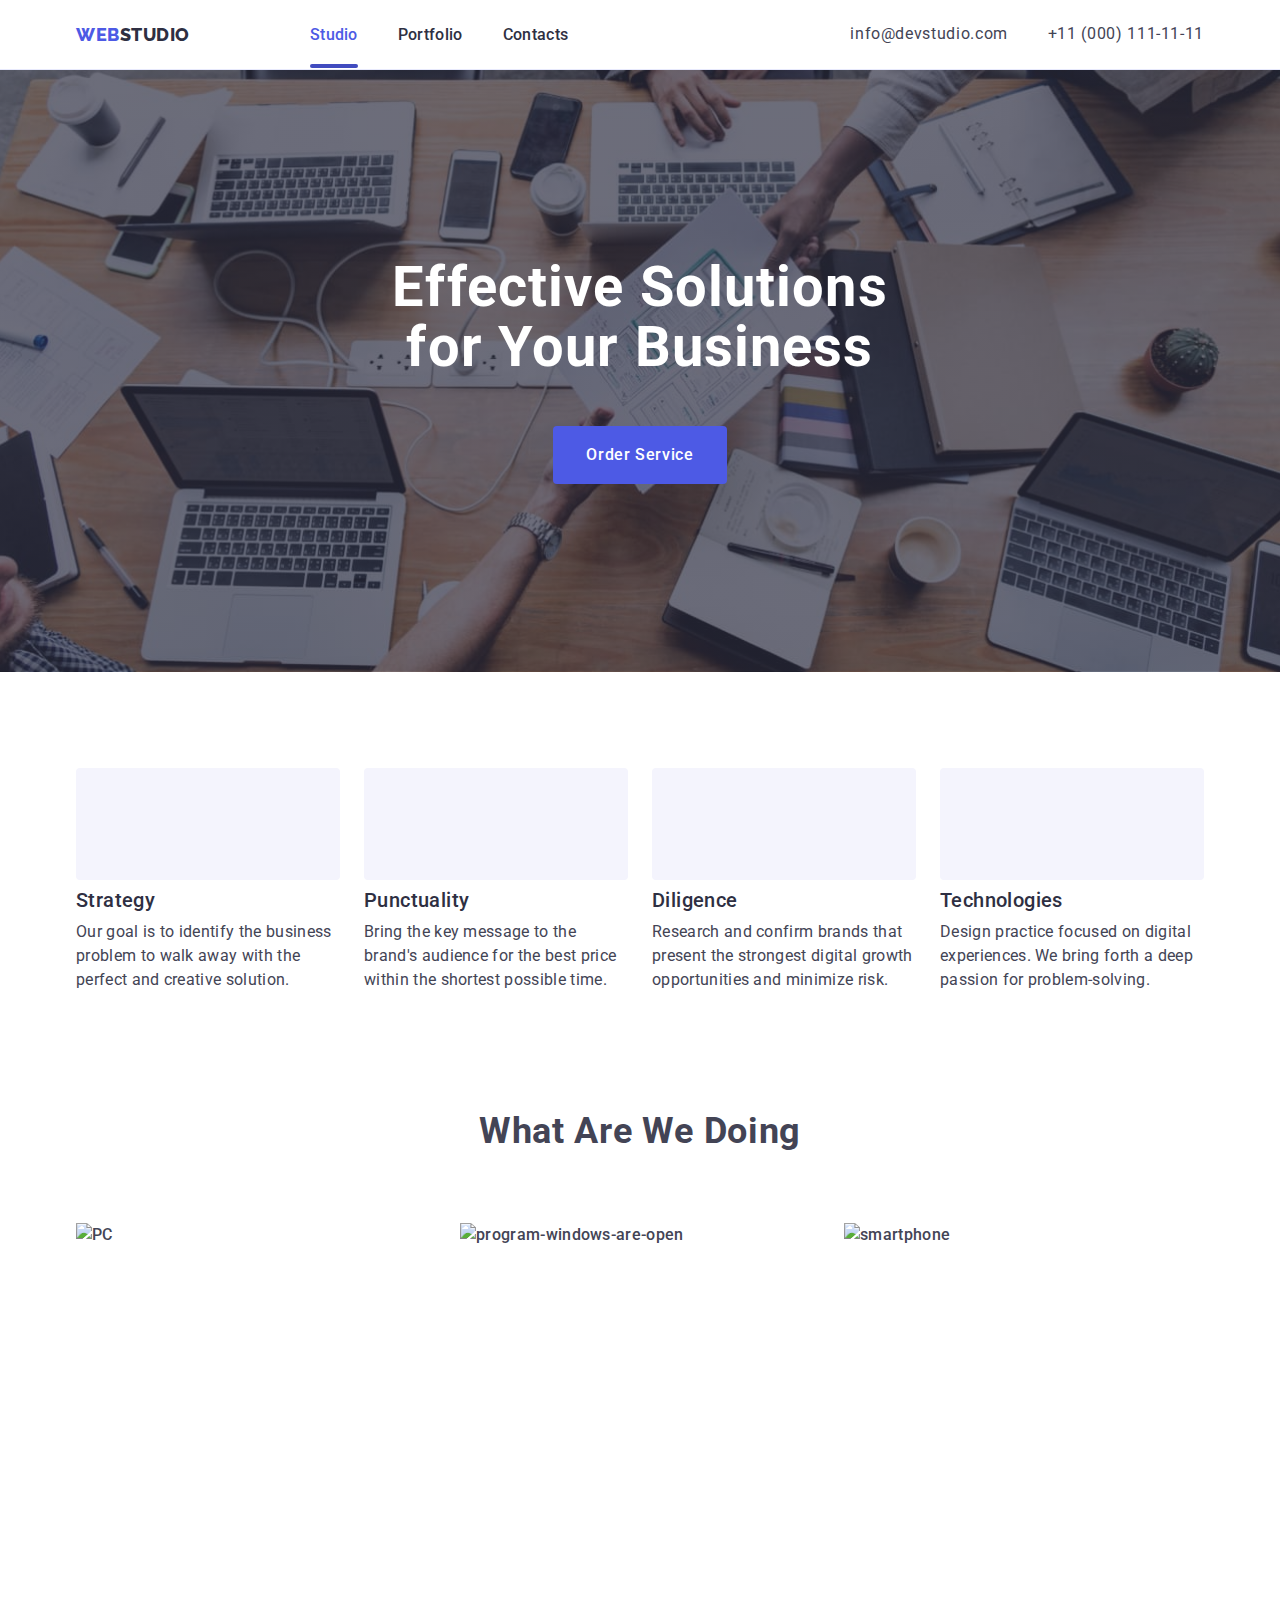
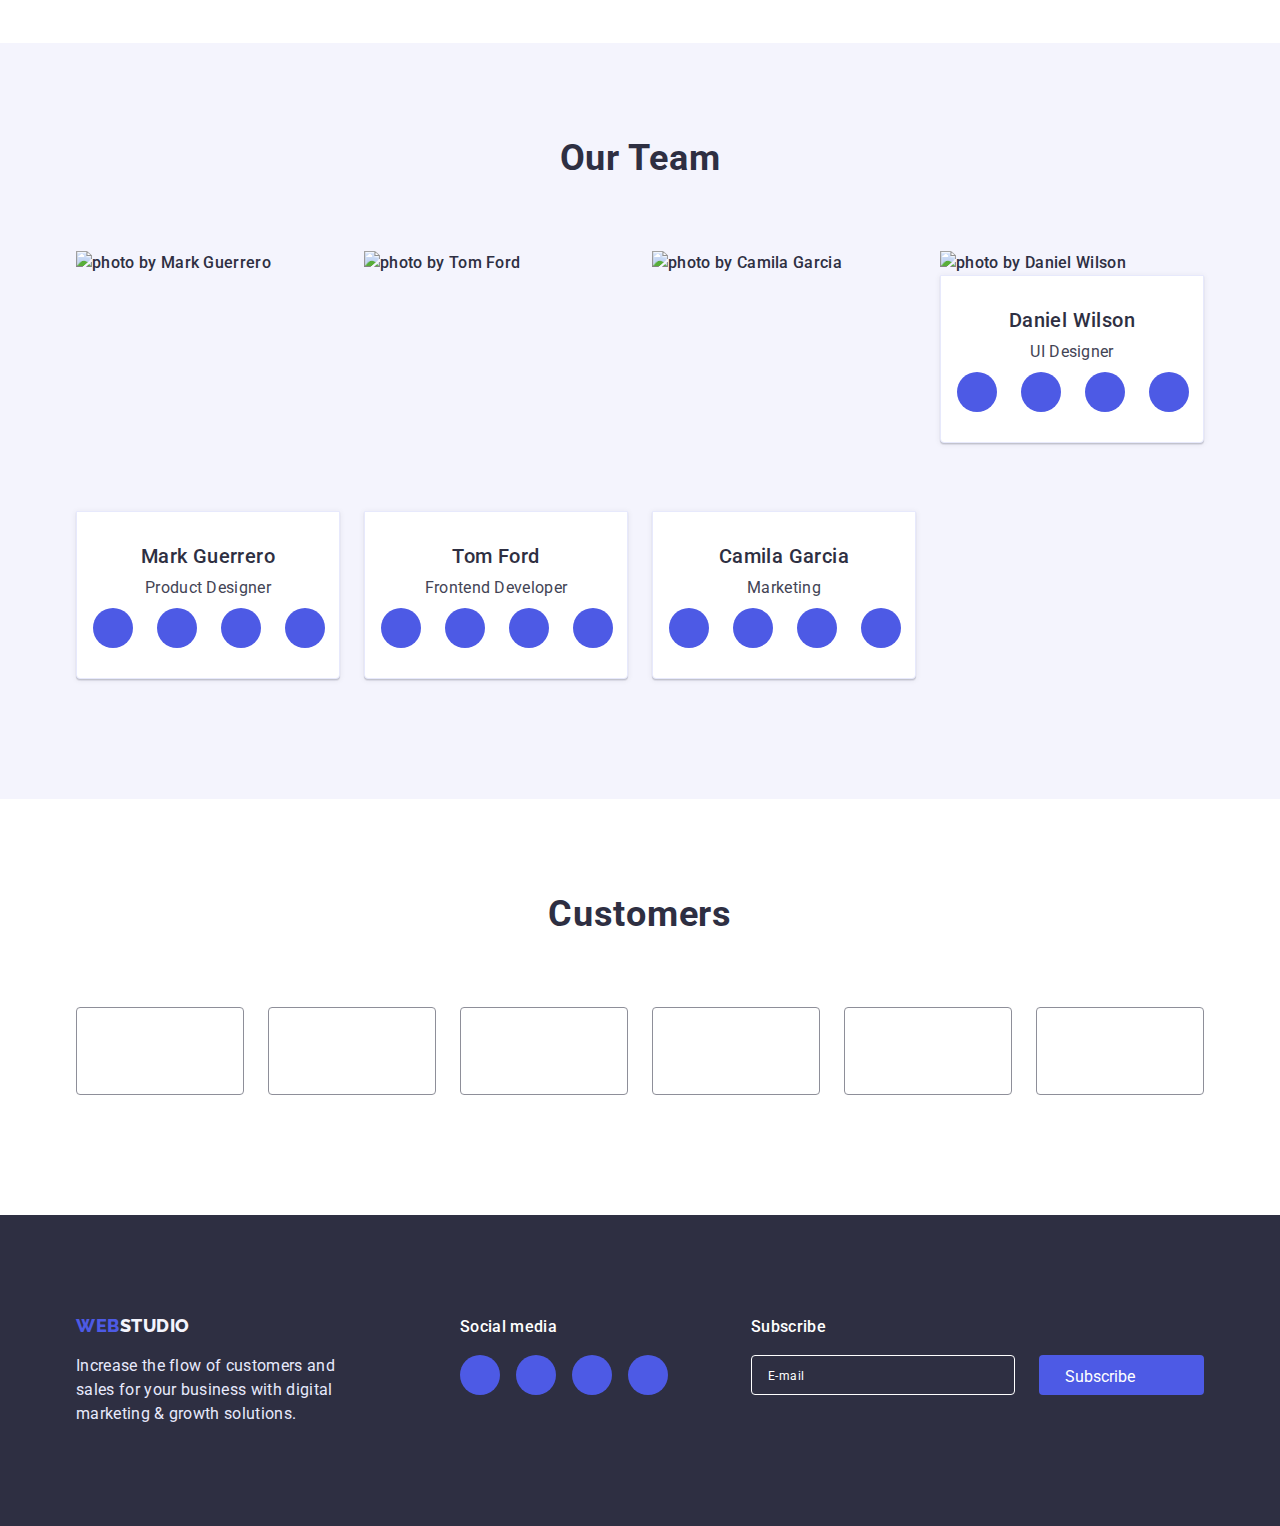
==== commit 79de7f24: "repaired main-page" ====
--- a/index.html
+++ b/index.html
@@ -72,7 +72,9 @@
             <nav class="navigation main-nav">
               <ul class="nav-site list link">
                 <li class="item">
-                  <a href="./index.html" class="item-list link">Studio</a>
+                  <a href="./index.html" class="item-list link current"
+                    >Studio</a
+                  >
                 </li>
                 <li class="item">
                   <a href="./portfolio.html" class="item-list link"
@@ -80,7 +82,7 @@
                   >
                 </li>
                 <li class="item">
-                  <a href="" class="item-list link current">Contacts</a>
+                  <a href="" class="item-list link">Contacts</a>
                 </li>
               </ul>
             </nav>
@@ -149,7 +151,7 @@
 
       <!--? Переваги веб-студуії -->
       <section class="section">
-        <div class="container-list main-section">
+        <div class="container main-section">
           <h2 class="section-title-hidden">List of features</h2>
           <ul class="section-list list main-section icon">
             <li class="item-section-features icon-antenna">
@@ -423,8 +425,8 @@
         </div>
       </section>
 
-      <!-- <section class="section">
-        <div class="container">
+      <section class="section customers">
+        <div class="container container-add">
           <h2 class="section-subject">Customers</h2>
           <ul class="soc-list list">
             <li class="soc-item-list">
@@ -470,11 +472,11 @@
             </li>
           </ul>
         </div>
-      </section> -->
+      </section>
     </main>
 
-    <!-- Футер -->
-    <!-- <footer class="footer studio">
+    <!--? Футер -->
+    <footer class="footer studio">
       <div class="container footer-top">
         <div class="footer-logo foot">
           <a class="link-footer link ftr" href="./index.html"
@@ -543,7 +545,7 @@
           </form>
         </div>
       </div>
-    </footer> -->
+    </footer>
 
     <div class="backdrop is-hidden" data-modal>
       <div class="modal">
--- a/css/main.min.css
+++ b/css/main.min.css
@@ -1 +1 @@
-.contacts{padding:0;width:auto}img{display:block;max-width:100%;height:auto}.list{padding:0;margin:0;list-style:none}.section-text{margin-top:0;margin-bottom:0;color:#434455;letter-spacing:.02em}.section-caption{margin:0;padding:0}.main-text{margin:0;padding:0}body{color:#434455;font-style:normal;font-family:"Roboto",sans-serif;font-weight:500;font-size:16px;line-height:1.5;letter-spacing:.02em}@media screen and (max-width: 767px){.mobile-menu{position:fixed;width:100%;height:100%;top:0;left:0;background-color:#fff;-webkit-transform:scale(0.8);transform:scale(0.8);opacity:0;visibility:hidden;pointer-events:none;-webkit-transition:opacity 250ms cubic-bezier(0.4, 0, 0.2, 1),visibility 250ms cubic-bezier(0.4, 0, 0.2, 1),-webkit-transform 250ms cubic-bezier(0.4, 0, 0.2, 1);transition:opacity 250ms cubic-bezier(0.4, 0, 0.2, 1),visibility 250ms cubic-bezier(0.4, 0, 0.2, 1),-webkit-transform 250ms cubic-bezier(0.4, 0, 0.2, 1);transition:opacity 250ms cubic-bezier(0.4, 0, 0.2, 1),visibility 250ms cubic-bezier(0.4, 0, 0.2, 1),transform 250ms cubic-bezier(0.4, 0, 0.2, 1);transition:opacity 250ms cubic-bezier(0.4, 0, 0.2, 1),visibility 250ms cubic-bezier(0.4, 0, 0.2, 1),transform 250ms cubic-bezier(0.4, 0, 0.2, 1),-webkit-transform 250ms cubic-bezier(0.4, 0, 0.2, 1)}.mobile-menu.is-open{opacity:1;visibility:visible;pointer-events:auto;-webkit-transform:scale(1);transform:scale(1)}.mobile-menu>.mobile-menu-container{position:relative;padding-top:80px;padding-bottom:40px;padding-left:40px;padding-right:24px;display:-webkit-box;display:-ms-flexbox;display:flex;-webkit-box-orient:vertical;-webkit-box-direction:normal;-ms-flex-direction:column;flex-direction:column;-webkit-box-pack:justify;-ms-flex-pack:justify;justify-content:space-between;height:100%}.nav-site .link.current{color:#4d5ae5}.link-icon{width:16px;height:16px}.close-menu{position:absolute;width:24px;height:24px;top:24px;right:24px;margin-bottom:32px;padding:0;line-height:0;background-color:rgba(0,0,0,0);border:none;border-radius:50%;border:1px solid rgba(0,0,0,.1);background-color:#e7e9fc}.item-list{color:#2e2f42;text-decoration:none;font-size:36px;font-weight:700;line-height:1.111;letter-spacing:.02em}.contacts{padding:0;width:auto;display:block;margin-top:40px}.contact-list .contacts{margin-bottom:48px}.nav-site .item+.item{margin-top:40px}.link-logo,.link-header-studio{font-family:"Raleway",sans-serif;font-weight:800;font-size:18px;line-height:1.17;letter-spacing:.03em;text-transform:uppercase}.link-logo{color:#4d5ae5;text-decoration:none}.link-header-studio{color:#2e2f42}.link-contact-main{display:block;font-style:normal;font-weight:700;font-size:36px;line-height:1.111;letter-spacing:.02em;color:#4d5ae5;text-decoration:none}.link-contact{font-style:normal;font-weight:500;line-height:1.2;letter-spacing:.02em;color:#434455;text-decoration:none}.team-soc{display:-webkit-box;display:-ms-flexbox;display:flex;-webkit-box-align:center;-ms-flex-align:center;align-items:center;gap:56px;padding:0;list-style:none;margin-bottom:0}.soc-link-ing{display:-webkit-box;display:-ms-flexbox;display:flex;-webkit-box-pack:center;-ms-flex-pack:center;justify-content:center;-webkit-box-align:center;-ms-flex-align:center;align-items:center;width:40px;height:40px;border-radius:50%;background-color:#4d5ae5}.burger-mobile-menu{padding:0;border:none;background-color:rgba(0,0,0,0)}}/*! normalize.css v8.0.1 | MIT License | github.com/necolas/normalize.css */html{line-height:1.15;-webkit-text-size-adjust:100%}body{margin:0}main{display:block}h1{font-size:2em;margin:.67em 0}hr{-webkit-box-sizing:content-box;box-sizing:content-box;height:0;overflow:visible}pre{font-family:monospace,monospace;font-size:1em}a{background-color:rgba(0,0,0,0)}abbr[title]{border-bottom:none;text-decoration:underline;-webkit-text-decoration:underline dotted;text-decoration:underline dotted}b,strong{font-weight:bolder}code,kbd,samp{font-family:monospace,monospace;font-size:1em}small{font-size:80%}sub,sup{font-size:75%;line-height:0;position:relative;vertical-align:baseline}sub{bottom:-0.25em}sup{top:-0.5em}img{border-style:none}button,input,optgroup,select,textarea{font-family:inherit;font-size:100%;line-height:1.15;margin:0}button,input{overflow:visible}button,select{text-transform:none}button,[type=button],[type=reset],[type=submit]{-webkit-appearance:button}button::-moz-focus-inner,[type=button]::-moz-focus-inner,[type=reset]::-moz-focus-inner,[type=submit]::-moz-focus-inner{border-style:none;padding:0}button:-moz-focusring,[type=button]:-moz-focusring,[type=reset]:-moz-focusring,[type=submit]:-moz-focusring{outline:1px dotted ButtonText}fieldset{padding:.35em .75em .625em}legend{-webkit-box-sizing:border-box;box-sizing:border-box;color:inherit;display:table;max-width:100%;padding:0;white-space:normal}progress{vertical-align:baseline}textarea{overflow:auto}[type=checkbox],[type=radio]{-webkit-box-sizing:border-box;box-sizing:border-box;padding:0}[type=number]::-webkit-inner-spin-button,[type=number]::-webkit-outer-spin-button{height:auto}[type=search]{-webkit-appearance:textfield;outline-offset:-2px}[type=search]::-webkit-search-decoration{-webkit-appearance:none}::-webkit-file-upload-button{-webkit-appearance:button;font:inherit}details{display:block}summary{display:list-item}template{display:none}[hidden]{display:none}.container{padding:26px 15px;width:100%}@media screen and (min-width: 320px){.container{min-width:320px;margin-left:auto;margin-right:auto}}@media screen and (min-width: 480px){.container{width:426px;margin-right:auto;margin-left:auto}}@media screen and (min-width: 768px){.container{width:766px}}@media screen and (min-width: 1200px){.container{width:1158px}}@media screen and (max-width: 767px){.site-nav{display:none}.adress-list{display:none}}.page-header{border-bottom:1px solid #e7e9fc;-webkit-box-shadow:0px 1px 6px rgba(46,47,66,.08),0px 1px 1px rgba(46,47,66,.16),0px 2px 1px rgba(46,47,66,.08);box-shadow:0px 1px 6px rgba(46,47,66,.08),0px 1px 1px rgba(46,47,66,.16),0px 2px 1px rgba(46,47,66,.08)}.page-header-container{display:-webkit-box;display:-ms-flexbox;display:flex;-webkit-box-align:center;-ms-flex-align:center;align-items:center;-webkit-box-pack:justify;-ms-flex-pack:justify;justify-content:space-between}.burger-mobile-menu{padding:0;border:none;background-color:rgba(0,0,0,0)}.list{padding:0;margin:0;list-style:none}@media screen and (min-width: 768px){.container{padding:0}.mobile-menu,.burger-mobile-menu{display:none}.main-nav{display:-webkit-box;display:-ms-flexbox;display:flex;-webkit-box-align:center;-ms-flex-align:center;align-items:center}.main-nav .link-logo{padding-top:26px;padding-bottom:26px}.site-nav{display:-webkit-box;display:-ms-flexbox;display:flex;margin-left:76px}.contacts{display:-webkit-box;display:-ms-flexbox;display:flex}.link-logo,.link-header-studio{font-family:"Raleway",sans-serif;font-weight:800;font-size:18px;line-height:1.17;letter-spacing:.03em;text-transform:uppercase}.link-logo{color:#4d5ae5;text-decoration:none}.link-header-studio{color:#2e2f42}.item-list{font-style:normal;font-weight:500;letter-spacing:.02em;color:#404bbf;color:#2e2f42;text-decoration:none}.item-list{-webkit-transition:color 250ms cubic-bezier(0.4, 0, 0.2, 1);transition:color 250ms cubic-bezier(0.4, 0, 0.2, 1)}.item-list:hover,.item-list:focus{color:#404bbf}.link.current{color:#404bbf}.navigation .link-logo{color:#4d5ae5}.site-nav .link-logo-item{color:#4d5ae5}.site-nav{margin-left:120px}.site-nav .item+.item{margin-left:40px}.site-nav .item-list{padding-top:24px;padding-bottom:24px}.link-contact{font-style:normal;font-weight:400;font-size:12px;line-height:1.17;letter-spacing:.04em;color:#434455;text-decoration:none}.contact .contacts+.contacts{margin-top:12px}.contacts .link-contact{color:#434455;-webkit-transition:color 250ms cubic-bezier(0.4, 0, 0.2, 1);transition:color 250ms cubic-bezier(0.4, 0, 0.2, 1)}.contacts .link-contact:hover,.contacts .link-contact:focus{color:#404bbf}.site-nav .link.current{color:#4d5ae5;position:relative}.item>.current::after{content:"";position:absolute;left:0px;bottom:0;width:100%;height:4px;border-radius:2px;background-color:#404bbf}.page-header-container{padding-left:15px;padding-right:15px}}@media screen and (min-width: 1200px){.contact{display:-webkit-box;display:-ms-flexbox;display:flex}.contact .contacts+.contacts{margin-top:0;margin-left:40px}.contacts .link-contact{padding-top:24px;padding-bottom:24px}}.hero-title{margin:0 auto;margin-bottom:48px;max-width:320px;color:#fff;font-weight:700;font-size:36px;line-height:1.111;letter-spacing:.02em}.button-hero{padding:16px 32px;min-width:169px;cursor:pointer;color:#fff;background-color:#4d5ae5;font-family:inherit;font-weight:500;font-size:16px;line-height:1.5;letter-spacing:.04em;border-radius:4px;border:1px solid rgba(0,0,0,0);-webkit-transition:background-color 250ms cubic-bezier(0.4, 0, 0.2, 1);transition:background-color 250ms cubic-bezier(0.4, 0, 0.2, 1)}.hero{padding-top:188px;padding-bottom:188px;text-align:center;background-color:rgba(46,47,66,.7);margin:0 auto;background-image:-webkit-gradient(linear, left top, left bottom, from(rgba(46, 47, 66, 0.7)), to(rgba(46, 47, 66, 0.7))),url(../images/mob1x.jpg);background-image:linear-gradient(rgba(46, 47, 66, 0.7), rgba(46, 47, 66, 0.7)),url(../images/mob1x.jpg);background-repeat:no-repeat;background-position:center;background-size:cover}@media screen and (min-device-pixel-ratio: 2)and (max-width: 767px),screen and (-webkit-min-device-pixel-ratio: 2)and (max-width: 767px),screen and (min-resolution: 192dpi)and (max-width: 767px),screen and (min-resolution: 2dppx)and (max-width: 767px){.hero{background-image:-webkit-gradient(linear, left top, left bottom, from(rgba(46, 47, 66, 0.7)), to(rgba(46, 47, 66, 0.7))),url(../images/mob@2x.jpg);background-image:linear-gradient(rgba(46, 47, 66, 0.7), rgba(46, 47, 66, 0.7)),url(../images/mob@2x.jpg);max-width:480px}}@media screen and (min-width: 768px){.hero{background-image:-webkit-gradient(linear, left top, left bottom, from(rgba(46, 47, 66, 0.7)), to(rgba(46, 47, 66, 0.7))),url(../images/tab1x.jpg);background-image:linear-gradient(rgba(46, 47, 66, 0.7), rgba(46, 47, 66, 0.7)),url(../images/tab1x.jpg)}}@media screen and (min-width: 768px)and (min-device-pixel-ratio: 2)and (min-width: 768px),screen and (min-width: 768px)and (-webkit-min-device-pixel-ratio: 2)and (min-width: 768px),screen and (min-width: 768px)and (min-resolution: 192dpi)and (min-width: 768px),screen and (min-width: 768px)and (min-resolution: 2dppx)and (min-width: 768px){.hero{background-image:-webkit-gradient(linear, left top, left bottom, from(rgba(46, 47, 66, 0.7)), to(rgba(46, 47, 66, 0.7))),url(../images/tab@2x.jpg);background-image:linear-gradient(rgba(46, 47, 66, 0.7), rgba(46, 47, 66, 0.7)),url(../images/tab@2x.jpg)}}@media screen and (min-width: 1200px){.hero{background-image:-webkit-gradient(linear, left top, left bottom, from(rgba(46, 47, 66, 0.7)), to(rgba(46, 47, 66, 0.7))),url(../images/desktop1x.jpg);background-image:linear-gradient(rgba(46, 47, 66, 0.7), rgba(46, 47, 66, 0.7)),url(../images/desktop1x.jpg)}}@media screen and (min-width: 1200px)and (min-device-pixel-ratio: 2)and (min-width: 1200px),screen and (min-width: 1200px)and (-webkit-min-device-pixel-ratio: 2)and (min-width: 1200px),screen and (min-width: 1200px)and (min-resolution: 192dpi)and (min-width: 1200px),screen and (min-width: 1200px)and (min-resolution: 2dppx)and (min-width: 1200px){.hero{background-image:-webkit-gradient(linear, left top, left bottom, from(rgba(46, 47, 66, 0.7)), to(rgba(46, 47, 66, 0.7))),url(../images/desktop@2x.jpg);background-image:linear-gradient(rgba(46, 47, 66, 0.7), rgba(46, 47, 66, 0.7)),url(../images/desktop@2x.jpg)}}@media screen and (max-width: 767px){.hero{max-width:480px}}@media screen and (max-width: 1199px){.hero{max-width:768px}}@media screen and (min-width: 1200px){.hero{max-width:1200px}}.backdrop.is-hidden{opacity:0;pointer-events:none;visibility:hidden}.backdrop{position:fixed;left:0;top:0;width:100%;height:100%;background-color:rgba(46,47,66,.4);opacity:1;-webkit-transition:opacity 250ms cubic-bezier(0.4, 0, 0.2, 1),visibility 250ms cubic-bezier(0.4, 0, 0.2, 1);transition:opacity 250ms cubic-bezier(0.4, 0, 0.2, 1),visibility 250ms cubic-bezier(0.4, 0, 0.2, 1)}.backdrop.is-hidden .modal{-webkit-transform:translate(-50%, -50%) scale(1.1);transform:translate(-50%, -50%) scale(1.1)}.modal{position:absolute;top:50%;left:50%;padding:72px 24px 24px 24px;border-radius:4px;max-width:392px;width:100%;max-height:586px;-webkit-transform:translate(-50%, -50%) scale(1);transform:translate(-50%, -50%) scale(1);-webkit-transition:-webkit-transform 250ms cubic-bezier(0.4, 0, 0.2, 1);transition:-webkit-transform 250ms cubic-bezier(0.4, 0, 0.2, 1);transition:transform 250ms cubic-bezier(0.4, 0, 0.2, 1);transition:transform 250ms cubic-bezier(0.4, 0, 0.2, 1), -webkit-transform 250ms cubic-bezier(0.4, 0, 0.2, 1);background-color:#fcfcfc;-webkit-box-shadow:0px 1px 1px rgba(0,0,0,.14),0px 1px 3px rgba(0,0,0,.12),0px 2px 1px rgba(0,0,0,.2);box-shadow:0px 1px 1px rgba(0,0,0,.14),0px 1px 3px rgba(0,0,0,.12),0px 2px 1px rgba(0,0,0,.2)}.icon-modal{width:8px;height:8px;position:absolute;top:50%;left:50%;-webkit-transform:translate(-50%, -50%);transform:translate(-50%, -50%)}.close-modal{position:absolute;width:24px;height:24px;top:24px;right:24px;border-radius:50%;cursor:pointer;border:1px solid rgba(0,0,0,.1);background-color:#e7e9fc;-webkit-transition:opacity 250ms cubic-bezier(0.4, 0, 0.2, 1),background-color 250ms cubic-bezier(0.4, 0, 0.2, 1);transition:opacity 250ms cubic-bezier(0.4, 0, 0.2, 1),background-color 250ms cubic-bezier(0.4, 0, 0.2, 1);padding:0;fill:#2e2f42}.close-modal:hover,.close-modal:focus{background-color:#4d5ae5;fill:#fff}.form-modal-text{font-weight:500;text-align:center;letter-spacing:.02em;color:#2e2f42;margin-top:0;margin-bottom:16px}.top-label{font-size:12px;line-height:1.17;margin-bottom:4px;letter-spacing:.04em;color:#8e8f99}.form-field{display:-webkit-box;display:-ms-flexbox;display:flex;-webkit-box-orient:vertical;-webkit-box-direction:normal;-ms-flex-direction:column;flex-direction:column;margin-bottom:8px;border-radius:4px}.form-input{padding:11px 38px;margin:0;border:1px solid rgba(46,47,66,.4);border-radius:4px;-webkit-transition:border-color 250ms cubic-bezier(0.4, 0, 0.2, 1);transition:border-color 250ms cubic-bezier(0.4, 0, 0.2, 1);width:100%;height:40px;background-color:rgba(0,0,0,0)}.form-label{margin-bottom:4px;color:#8e8f99}.button-form{-webkit-box-align:center;-ms-flex-align:center;align-items:center;display:-webkit-box;display:-ms-flexbox;display:flex;-webkit-box-pack:center;-ms-flex-pack:center;justify-content:center;cursor:pointer;min-width:169px;padding:16px 32px;margin-left:auto;margin-right:auto;line-height:24px;border-radius:4px;border-color:rgba(0,0,0,0);color:#fff;background-color:#4d5ae5;-webkit-transition:background-color 250ms cubic-bezier(0.4, 0, 0.2, 1),-webkit-box-shadow 250ms cubic-bezier(0.4, 0, 0.2, 1);transition:background-color 250ms cubic-bezier(0.4, 0, 0.2, 1),-webkit-box-shadow 250ms cubic-bezier(0.4, 0, 0.2, 1);transition:background-color 250ms cubic-bezier(0.4, 0, 0.2, 1),box-shadow 250ms cubic-bezier(0.4, 0, 0.2, 1);transition:background-color 250ms cubic-bezier(0.4, 0, 0.2, 1),box-shadow 250ms cubic-bezier(0.4, 0, 0.2, 1),-webkit-box-shadow 250ms cubic-bezier(0.4, 0, 0.2, 1)}.button-form:hover,.button-form:focus{background-color:#404bbf;-webkit-box-shadow:0px 4px 4px rgba(0,0,0,.15);box-shadow:0px 4px 4px rgba(0,0,0,.15)}.form-icon{position:absolute;top:50%;left:16px;-webkit-transform:translateY(-50%);transform:translateY(-50%);width:18px;height:18px;-webkit-transition:fill 250ms cubic-bezier(0.4, 0, 0.2, 1);transition:fill 250ms cubic-bezier(0.4, 0, 0.2, 1)}.thumb-form{position:relative}.form-icons{position:absolute;top:50%;left:16px;-webkit-transform:translateY(-50%);transform:translateY(-50%);width:18px;height:24px;-webkit-transition:fill 250ms cubic-bezier(0.4, 0, 0.2, 1);transition:fill 250ms cubic-bezier(0.4, 0, 0.2, 1)}.thumb-form:focus-within>.form-input{border-color:#4d5ae5;outline:none}.thumb-form:focus-within>.form-icon,.thumb-form:focus-within>.form-icons{fill:#4d5ae5}.form-comment{display:-webkit-box;display:-ms-flexbox;display:flex;-webkit-box-orient:vertical;-webkit-box-direction:normal;-ms-flex-direction:column;flex-direction:column;margin-bottom:16px}.user-comments-area{width:100%;height:120px;margin:0;padding:8px 16px;border:1px solid rgba(46,47,66,.4);border-radius:4px;-webkit-transition:border-color 250ms cubic-bezier(0.4, 0, 0.2, 1);transition:border-color 250ms cubic-bezier(0.4, 0, 0.2, 1);background-color:rgba(0,0,0,0);resize:none}.user-comments-area::-webkit-input-placeholder{font-size:12px;line-height:1.17;letter-spacing:.04em;color:rgba(46,47,66,.4)}.user-comments-area::-moz-placeholder{font-size:12px;line-height:1.17;letter-spacing:.04em;color:rgba(46,47,66,.4)}.user-comments-area:-ms-input-placeholder{font-size:12px;line-height:1.17;letter-spacing:.04em;color:rgba(46,47,66,.4)}.user-comments-area::-ms-input-placeholder{font-size:12px;line-height:1.17;letter-spacing:.04em;color:rgba(46,47,66,.4)}.user-comments-area::placeholder{font-size:12px;line-height:1.17;letter-spacing:.04em;color:rgba(46,47,66,.4)}.form-comment:focus-within>.user-comments-area{border-color:#4d5ae5;outline:none}.privacy-link{color:#4d5ae5;display:inline-block;font-size:12px;line-height:1.17;letter-spacing:.04em;margin-left:4px}.check-text{display:-webkit-box;display:-ms-flexbox;display:flex;-webkit-box-align:center;-ms-flex-align:center;align-items:center;gap:5px}.check-text>.check-icon{width:16px;height:16px;border:1px solid rgba(46,47,66,.4);border-radius:2px;display:-webkit-box;display:-ms-flexbox;display:flex;cursor:pointer;-ms-flex-negative:0;flex-shrink:0;-webkit-box-align:center;-ms-flex-align:center;align-items:center;-webkit-box-pack:center;-ms-flex-pack:center;justify-content:center;fill:rgba(0,0,0,0);-webkit-transition:background-color 250ms cubic-bezier(0.4, 0, 0.2, 1),fill 250ms cubic-bezier(0.4, 0, 0.2, 1);transition:background-color 250ms cubic-bezier(0.4, 0, 0.2, 1),fill 250ms cubic-bezier(0.4, 0, 0.2, 1)}.checkbox-input:checked+.check-text>.check-icon{background-color:#404bbf;border:none;fill:#f4f4fd}.checkbox-input:focus+.check-text>.check-icon{border-color:#404bbf}.form-agree{margin-bottom:24px;width:100%}.text-form{width:100%;height:16px;display:-webkit-box;display:-ms-flexbox;display:flex;-webkit-box-align:baseline;-ms-flex-align:baseline;align-items:baseline;height:16px;font-size:12px;line-height:1.17;letter-spacing:.04em;color:#8e8f99}.check-text{display:-webkit-box;display:-ms-flexbox;display:flex;-webkit-box-align:center;-ms-flex-align:center;align-items:center}.checkbox-input{position:absolute;width:1px;height:1px;margin:-1px;border:0;padding:0;white-space:nowrap;-webkit-clip-path:inset(100%);clip-path:inset(100%);clip:rect(0 0 0 0);overflow:hidden}.icon-checkbox{width:10px;height:8px}.section-title-hidden{position:absolute;width:1px;height:1px;margin:-1px;border:0;padding:0;white-space:nowrap;-webkit-clip-path:inset(100%);clip-path:inset(100%);clip:rect(0 0 0 0);overflow:hidden}@media screen and (max-width: 767px){.container-list{padding:86px 16px;margin:0;max-width:480px;margin-left:auto;margin-right:auto}.section-title{margin-top:0;margin-bottom:8px;font-style:normal;font-weight:700;font-size:36px;line-height:1.111;text-align:center;letter-spacing:.02em;color:#2e2f42}.section-text{font-style:normal;font-weight:500;letter-spacing:.02em}.item-section-features:not(:last-child){margin-bottom:72px}}@media screen and (min-width: 768px){.section{padding-top:96px;padding-bottom:96px}.container-list{margin:0;max-width:768px;margin-left:auto;margin-right:auto}.main-section{display:-webkit-box;display:-ms-flexbox;display:flex;-ms-flex-wrap:wrap;flex-wrap:wrap;-webkit-column-gap:24px;-moz-column-gap:24px;column-gap:24px;row-gap:48px}.item-section-features{width:50%;margin:12px;-ms-flex-preferred-size:calc((100% - 48px)/2);flex-basis:calc((100% - 48px)/2);margin-right:0}.section-title{margin-top:0;margin-bottom:8px;font-style:normal;font-weight:700;font-size:36px;line-height:1.111;letter-spacing:.02em}}@media screen and (max-width: 1199px){.link-features{display:none}.section-sec{display:none}}@media screen and (max-width: 767px)and (max-width: 1199px){.main-section{-ms-flex-wrap:wrap;flex-wrap:wrap}}@media screen and (min-width: 1200px){.section{padding-top:120px;padding-bottom:120px}.container-list{margin:0;margin-left:auto;margin-right:auto}.main-section{-ms-flex-wrap:nowrap;flex-wrap:nowrap;max-width:1158px;margin-left:auto;margin-right:auto}.item-section-features{margin:0}.section-title{font-weight:500;font-size:20px;line-height:1.2}.section-list{display:-webkit-box;display:-ms-flexbox;display:flex;gap:24px}.section-text{font-weight:400}.main-section .item-section-features{width:264px}.link-features{display:-webkit-box;display:-ms-flexbox;display:flex;-webkit-box-pack:center;-ms-flex-pack:center;justify-content:center;-webkit-box-align:center;-ms-flex-align:center;align-items:center;width:264px;height:112px;margin-bottom:8px;border-radius:4px;background-color:#f4f4fd}.icon-features{width:60px;height:64px}}@media screen and (min-width: 1199px){.container{padding:0 15px}.our-work{display:-webkit-box;display:-ms-flexbox;display:flex}.devices .list-works+.list-works{margin-left:24px}.section{color:#2e2f42}.section-sec{padding-bottom:120px}.section-subject{margin-top:0;margin-bottom:72px;font-weight:700;font-size:36px;line-height:1.11;text-align:center;letter-spacing:.02em;text-transform:capitalize}}@media screen and (max-width: 767px){.section{padding-bottom:96px}.team-list{padding-top:96px}.section-subject{margin-bottom:72px;font-style:normal;font-weight:700;font-size:36px;line-height:1.1;text-align:center}.team-subject{display:-webkit-box;display:-ms-flexbox;display:flex;-webkit-box-orient:vertical;-webkit-box-direction:normal;-ms-flex-direction:column;flex-direction:column;-webkit-box-align:center;-ms-flex-align:center;align-items:center}.team{background-color:#f4f4fd}.team>.container{padding-left:82px;padding-right:82px}.container-list{padding-bottom:0}.section .section-caption{color:#2e2f42;font-weight:500;font-size:20px;line-height:1.2;letter-spacing:.02em;text-align:center;margin-top:8px}.main-text{color:#434455;font-weight:400;letter-spacing:.02em;font-size:16px;text-align:center;margin-bottom:8px}.set-team-cards{padding:32px 16px;width:264px;height:168px;text-align:center;background-color:#fff;border:1px solid #e7e9fc;border-radius:0px 0px 4px 4px;-webkit-box-shadow:0px 1px 6px rgba(46,47,66,.08),0px 1px 1px rgba(46,47,66,.16),0px 2px 1px rgba(46,47,66,.08);box-shadow:0px 1px 6px rgba(46,47,66,.08),0px 1px 1px rgba(46,47,66,.16),0px 2px 1px rgba(46,47,66,.08)}.soc-link-ing{display:-webkit-box;display:-ms-flexbox;display:flex;-webkit-box-pack:center;-ms-flex-pack:center;justify-content:center;-webkit-box-align:center;-ms-flex-align:center;align-items:center;width:40px;height:40px;border-radius:50%;background-color:#4d5ae5;-webkit-transition:background-color 250ms cubic-bezier(0.4, 0, 0.2, 1);transition:background-color 250ms cubic-bezier(0.4, 0, 0.2, 1)}.soc-link-ing:hover,.soc-link-ing:focus{background-color:#404bbf}.link-icon{width:16px;height:16px}.team-soc{gap:24px;display:-webkit-box;display:-ms-flexbox;display:flex;-webkit-box-align:center;-ms-flex-align:center;align-items:center;-webkit-box-pack:justify;-ms-flex-pack:justify;justify-content:space-between}.list-img-team:not(:last-child){margin-bottom:72px}}@media screen and (min-width: 768px){.container-list{padding-bottom:0}.section{padding-top:96px}.team-list{padding-bottom:96px}.section-subject{margin-top:0;margin-bottom:72px;font-style:normal;font-weight:700;font-size:36px;line-height:1.1;text-align:center}.team-list{padding-top:0;padding-bottom:0}.set-team-cards{padding:32px 16px;width:264px;height:168px;text-align:center;background-color:#fff;border:1px solid #e7e9fc;border-radius:0px 0px 4px 4px;-webkit-box-shadow:0px 1px 6px rgba(46,47,66,.08),0px 1px 1px rgba(46,47,66,.16),0px 2px 1px rgba(46,47,66,.08);box-shadow:0px 1px 6px rgba(46,47,66,.08),0px 1px 1px rgba(46,47,66,.16),0px 2px 1px rgba(46,47,66,.08)}.soc-link-ing{display:-webkit-box;display:-ms-flexbox;display:flex;-webkit-box-pack:center;-ms-flex-pack:center;justify-content:center;-webkit-box-align:center;-ms-flex-align:center;align-items:center;width:40px;height:40px;border-radius:50%;background-color:#4d5ae5;-webkit-transition:background-color 250ms cubic-bezier(0.4, 0, 0.2, 1);transition:background-color 250ms cubic-bezier(0.4, 0, 0.2, 1)}.team-soc{gap:24px;display:-webkit-box;display:-ms-flexbox;display:flex;-webkit-box-align:center;-ms-flex-align:center;align-items:center;-webkit-box-pack:justify;-ms-flex-pack:justify;justify-content:space-between}.link-icon{width:16px;height:16px}.section .section-caption{color:#2e2f42;font-weight:500;font-size:20px;line-height:1.2;letter-spacing:.02em;text-align:center;margin-bottom:8px}.main-text{color:#434455;font-weight:400;letter-spacing:.02em;font-size:16px;text-align:center;margin-bottom:8px}.team{background-color:#f4f4fd}.team-subject{display:-webkit-box;display:-ms-flexbox;display:flex;-ms-flex-wrap:wrap;flex-wrap:wrap;-webkit-column-gap:24px;-moz-column-gap:24px;column-gap:24px;row-gap:64px}.section>.team-list{padding-left:auto;padding-right:auto}}/*# sourceMappingURL=main.min.css.map */+.contacts{padding:0;width:auto}img{display:block;max-width:100%;height:auto}.list{padding:0;margin:0;list-style:none}.section-text{margin-top:0;margin-bottom:0;color:#434455;letter-spacing:.02em}.section-caption{margin:0;padding:0}.main-text{margin-top:0}body{color:#434455;font-style:normal;font-family:"Roboto",sans-serif;font-weight:500;font-size:16px;line-height:1.5;letter-spacing:.02em}@media screen and (max-width: 767px){.mobile-menu{position:fixed;width:100%;height:100%;top:0;left:0;background-color:#fff;overflow-y:scroll;-webkit-transform:scale(0.8);transform:scale(0.8);opacity:0;visibility:hidden;pointer-events:none;-webkit-transition:opacity 250ms cubic-bezier(0.4, 0, 0.2, 1),visibility 250ms cubic-bezier(0.4, 0, 0.2, 1),-webkit-transform 250ms cubic-bezier(0.4, 0, 0.2, 1);transition:opacity 250ms cubic-bezier(0.4, 0, 0.2, 1),visibility 250ms cubic-bezier(0.4, 0, 0.2, 1),-webkit-transform 250ms cubic-bezier(0.4, 0, 0.2, 1);transition:opacity 250ms cubic-bezier(0.4, 0, 0.2, 1),visibility 250ms cubic-bezier(0.4, 0, 0.2, 1),transform 250ms cubic-bezier(0.4, 0, 0.2, 1);transition:opacity 250ms cubic-bezier(0.4, 0, 0.2, 1),visibility 250ms cubic-bezier(0.4, 0, 0.2, 1),transform 250ms cubic-bezier(0.4, 0, 0.2, 1),-webkit-transform 250ms cubic-bezier(0.4, 0, 0.2, 1)}.mobile-menu.is-open{opacity:1;visibility:visible;pointer-events:auto;-webkit-transform:scale(1);transform:scale(1)}.mobile-menu>.mobile-menu-container{position:relative;padding-top:80px;padding-bottom:40px;padding-left:40px;padding-right:24px;display:-webkit-box;display:-ms-flexbox;display:flex;-webkit-box-orient:vertical;-webkit-box-direction:normal;-ms-flex-direction:column;flex-direction:column;-webkit-box-pack:justify;-ms-flex-pack:justify;justify-content:space-between;height:100%}.nav-site .link.current{color:#4d5ae5}.link-icon{width:16px;height:16px}.close-menu{position:absolute;width:24px;height:24px;top:24px;right:24px;padding:0;line-height:0;background-color:rgba(0,0,0,0);border:none;border-radius:50%;border:1px solid rgba(0,0,0,.1);background-color:#e7e9fc}.item-list{color:#2e2f42;text-decoration:none;font-size:36px;font-weight:700;line-height:1.111;letter-spacing:.02em}.contacts{padding:0;width:auto;display:block;margin:0}.contact-main{margin-bottom:40px}.team-soc{margin-top:40px}.nav-site .item+.item{margin-top:40px}.link-logo,.link-header-studio{font-family:"Raleway",sans-serif;font-weight:800;font-size:18px;line-height:1.17;letter-spacing:.03em;text-transform:uppercase}.link-logo{color:#4d5ae5;text-decoration:none}.link-header-studio{color:#2e2f42}.link-contact-main{display:block;font-style:normal;font-weight:700;font-size:24px;line-height:1.111;letter-spacing:.02em;color:#4d5ae5;text-decoration:none}.link-contact{font-style:normal;font-weight:500;line-height:1.2;letter-spacing:.02em;color:#434455;text-decoration:none}.team-soc{display:-webkit-box;display:-ms-flexbox;display:flex;-webkit-box-align:center;-ms-flex-align:center;align-items:center;list-style:none;margin-bottom:0;padding-left:0}.soc-link-ing{display:-webkit-box;display:-ms-flexbox;display:flex;-webkit-box-pack:center;-ms-flex-pack:center;justify-content:center;-webkit-box-align:center;-ms-flex-align:center;align-items:center;width:40px;height:40px;border-radius:50%;background-color:#4d5ae5}.burger-mobile-menu{padding:0;border:none;background-color:rgba(0,0,0,0)}}/*! normalize.css v8.0.1 | MIT License | github.com/necolas/normalize.css */html{line-height:1.15;-webkit-text-size-adjust:100%}body{margin:0}main{display:block}h1{font-size:2em;margin:.67em 0}hr{-webkit-box-sizing:content-box;box-sizing:content-box;height:0;overflow:visible}pre{font-family:monospace,monospace;font-size:1em}a{background-color:rgba(0,0,0,0)}abbr[title]{border-bottom:none;text-decoration:underline;-webkit-text-decoration:underline dotted;text-decoration:underline dotted}b,strong{font-weight:bolder}code,kbd,samp{font-family:monospace,monospace;font-size:1em}small{font-size:80%}sub,sup{font-size:75%;line-height:0;position:relative;vertical-align:baseline}sub{bottom:-0.25em}sup{top:-0.5em}img{border-style:none}button,input,optgroup,select,textarea{font-family:inherit;font-size:100%;line-height:1.15;margin:0}button,input{overflow:visible}button,select{text-transform:none}button,[type=button],[type=reset],[type=submit]{-webkit-appearance:button}button::-moz-focus-inner,[type=button]::-moz-focus-inner,[type=reset]::-moz-focus-inner,[type=submit]::-moz-focus-inner{border-style:none;padding:0}button:-moz-focusring,[type=button]:-moz-focusring,[type=reset]:-moz-focusring,[type=submit]:-moz-focusring{outline:1px dotted ButtonText}fieldset{padding:.35em .75em .625em}legend{-webkit-box-sizing:border-box;box-sizing:border-box;color:inherit;display:table;max-width:100%;padding:0;white-space:normal}progress{vertical-align:baseline}textarea{overflow:auto}[type=checkbox],[type=radio]{-webkit-box-sizing:border-box;box-sizing:border-box;padding:0}[type=number]::-webkit-inner-spin-button,[type=number]::-webkit-outer-spin-button{height:auto}[type=search]{-webkit-appearance:textfield;outline-offset:-2px}[type=search]::-webkit-search-decoration{-webkit-appearance:none}::-webkit-file-upload-button{-webkit-appearance:button;font:inherit}details{display:block}summary{display:list-item}template{display:none}[hidden]{display:none}.container{padding-left:15px;padding-right:15px;max-width:428px;margin-left:auto;margin-right:auto}.container{width:100%}@media screen and (min-width: 320px){.container{margin-left:auto;margin-right:auto}}@media screen and (min-width: 480px){.container{width:428px}}@media screen and (min-width: 768px){.container{width:768px}}@media screen and (min-width: 1200px){.container{width:1158px}}@media screen and (max-width: 1199px){.container-add{padding-top:0}.section-subject{margin-bottom:0}.section{padding-top:96px}.soc-list{display:-webkit-box;display:-ms-flexbox;display:flex;-ms-flex-wrap:wrap;flex-wrap:wrap;-webkit-column-gap:16px;-moz-column-gap:16px;column-gap:16px;row-gap:72px;-webkit-box-pack:center;-ms-flex-pack:center;justify-content:center}.item-link{display:-webkit-box;display:-ms-flexbox;display:flex;-webkit-box-align:center;-ms-flex-align:center;align-items:center;-webkit-box-pack:center;-ms-flex-pack:center;justify-content:center;width:190px;height:88px;border:1px solid #8e8f99;color:#8e8f99;border-radius:4px;-webkit-transition:color 250ms cubic-bezier(0.4, 0, 0.2, 1),border-color 250ms cubic-bezier(0.4, 0, 0.2, 1);transition:color 250ms cubic-bezier(0.4, 0, 0.2, 1),border-color 250ms cubic-bezier(0.4, 0, 0.2, 1)}.item-link:hover,.item-link:focus{border-color:#404bbf;color:#404bbf}.link-icon-list{width:104px;height:56px;fill:currentColor}}@media screen and (min-width: 768px){.item-link{width:168px}.soc-list{-webkit-column-gap:24px;-moz-column-gap:24px;column-gap:24px;row-gap:72px}}@media screen and (min-width: 1200px){.item-link{width:168px}.container-add{padding-top:0}.section-subject{margin-bottom:0}.soc-list{display:-webkit-box;display:-ms-flexbox;display:flex;gap:24px}.item-link{display:-webkit-box;display:-ms-flexbox;display:flex;-webkit-box-align:center;-ms-flex-align:center;align-items:center;-webkit-box-pack:center;-ms-flex-pack:center;justify-content:center;width:168px;height:88px;border:1px solid #8e8f99;color:#8e8f99;border-radius:4px;-webkit-transition:color 250ms cubic-bezier(0.4, 0, 0.2, 1),border-color 250ms cubic-bezier(0.4, 0, 0.2, 1);transition:color 250ms cubic-bezier(0.4, 0, 0.2, 1),border-color 250ms cubic-bezier(0.4, 0, 0.2, 1)}.item-link:hover,.item-link:focus{border-color:#404bbf;color:#404bbf}.link-icon-list{width:104px;height:56px;fill:currentColor}}@media screen and (max-width: 767px){.site-nav{display:none}.adress-list{display:none}}.main-nav .link-logo{padding-top:24px;padding-bottom:24px;display:inline-block}.page-header{border-bottom:1px solid #e7e9fc;-webkit-box-shadow:0px 1px 6px rgba(46,47,66,.08),0px 1px 1px rgba(46,47,66,.16),0px 2px 1px rgba(46,47,66,.08);box-shadow:0px 1px 6px rgba(46,47,66,.08),0px 1px 1px rgba(46,47,66,.16),0px 2px 1px rgba(46,47,66,.08)}.page-header-container{display:-webkit-box;display:-ms-flexbox;display:flex;-webkit-box-align:center;-ms-flex-align:center;align-items:center;-webkit-box-pack:justify;-ms-flex-pack:justify;justify-content:space-between}.burger-mobile-menu{padding:0;border:none;background-color:rgba(0,0,0,0)}.list{padding:0;margin:0;list-style:none}@media screen and (min-width: 768px){.mobile-menu,.burger-mobile-menu{display:none}.main-nav{display:-webkit-box;display:-ms-flexbox;display:flex;-webkit-box-align:center;-ms-flex-align:center;align-items:center}.main-nav .link-logo{padding-top:26px;padding-bottom:26px}.site-nav{display:-webkit-box;display:-ms-flexbox;display:flex;margin-left:76px}.contacts{display:-webkit-box;display:-ms-flexbox;display:flex}.link-logo,.link-header-studio{font-family:"Raleway",sans-serif;font-weight:800;font-size:18px;line-height:1.17;letter-spacing:.03em;text-transform:uppercase}.link-logo{color:#4d5ae5;text-decoration:none}.link-header-studio{color:#2e2f42}.item-list{font-style:normal;font-weight:500;letter-spacing:.02em;color:#404bbf;color:#2e2f42;text-decoration:none}.item-list:hover,.item-list:focus{color:#404bbf}.link.current{color:#404bbf}.navigation .link-logo{color:#4d5ae5}.site-nav .link-logo-item{color:#4d5ae5}.site-nav{margin-left:120px}.site-nav .item+.item{margin-left:40px}.site-nav .item-list{padding-top:24px;padding-bottom:24px}.link-contact{font-style:normal;font-weight:400;font-size:12px;line-height:1.17;letter-spacing:.04em;color:#434455;text-decoration:none}.contact .contacts+.contacts{margin-top:12px}.contacts .link-contact{color:#434455}.contacts .link-contact:hover,.contacts .link-contact:focus{color:#404bbf}.site-nav .link.current{color:#4d5ae5;position:relative}.item>.current::after{content:"";position:absolute;left:0px;bottom:0;width:100%;height:4px;border-radius:2px;background-color:#404bbf}.page-header-container{padding-left:15px;padding-right:15px}}@media screen and (min-width: 1200px){.contact{display:-webkit-box;display:-ms-flexbox;display:flex}.contact .contacts+.contacts{margin-top:0;margin-left:40px}.contacts .link-contact{padding-top:24px;padding-bottom:24px}.link-contact{font-size:16px}}.hero-title{margin:0 auto;margin-bottom:72px;max-width:496px;color:#fff;font-weight:700;font-size:56px;line-height:1.07;letter-spacing:.02em}.hero-background{padding:0}.button-hero{padding:16px 32px;min-width:169px;cursor:pointer;color:#fff;background-color:#4d5ae5;font-family:inherit;font-weight:500;font-size:16px;line-height:1.5;letter-spacing:.04em;border-radius:4px;border:1px solid rgba(0,0,0,0);-webkit-transition:background-color 250ms cubic-bezier(0.4, 0, 0.2, 1);transition:background-color 250ms cubic-bezier(0.4, 0, 0.2, 1)}.hero{padding-top:112px;padding-bottom:112px;text-align:center;background-color:rgba(46,47,66,.7);margin:0 auto;background-image:-webkit-gradient(linear, left top, left bottom, from(rgba(46, 47, 66, 0.7)), to(rgba(46, 47, 66, 0.7))),url(../images/mob1x.jpg);background-image:linear-gradient(rgba(46, 47, 66, 0.7), rgba(46, 47, 66, 0.7)),url(../images/mob1x.jpg);background-repeat:no-repeat;background-position:center;background-size:cover}@media screen and (min-device-pixel-ratio: 2)and (max-width: 767px),screen and (-webkit-min-device-pixel-ratio: 2)and (max-width: 767px),screen and (min-resolution: 192dpi)and (max-width: 767px),screen and (min-resolution: 2dppx)and (max-width: 767px){.hero{background-image:-webkit-gradient(linear, left top, left bottom, from(rgba(46, 47, 66, 0.7)), to(rgba(46, 47, 66, 0.7))),url(../images/mob@2x.jpg);background-image:linear-gradient(rgba(46, 47, 66, 0.7), rgba(46, 47, 66, 0.7)),url(../images/mob@2x.jpg);max-width:480px}}@media screen and (max-width: 767px){.hero-title{width:320px;font-size:36px;line-height:1.111}}@media screen and (min-width: 768px){.hero-title{max-width:496px;font-size:56px;line-height:1.07}.hero{background-image:-webkit-gradient(linear, left top, left bottom, from(rgba(46, 47, 66, 0.7)), to(rgba(46, 47, 66, 0.7))),url(../images/tab1x.jpg);background-image:linear-gradient(rgba(46, 47, 66, 0.7), rgba(46, 47, 66, 0.7)),url(../images/tab1x.jpg)}.hero-title{margin-bottom:36px}}@media screen and (min-width: 768px)and (min-device-pixel-ratio: 2)and (min-width: 768px),screen and (min-width: 768px)and (-webkit-min-device-pixel-ratio: 2)and (min-width: 768px),screen and (min-width: 768px)and (min-resolution: 192dpi)and (min-width: 768px),screen and (min-width: 768px)and (min-resolution: 2dppx)and (min-width: 768px){.hero{background-image:-webkit-gradient(linear, left top, left bottom, from(rgba(46, 47, 66, 0.7)), to(rgba(46, 47, 66, 0.7))),url(../images/tab@2x.jpg);background-image:linear-gradient(rgba(46, 47, 66, 0.7), rgba(46, 47, 66, 0.7)),url(../images/tab@2x.jpg)}}@media screen and (min-width: 1200px){.hero-title{margin-bottom:48px}.hero{padding-top:188px;padding-bottom:188px;background-image:-webkit-gradient(linear, left top, left bottom, from(rgba(46, 47, 66, 0.7)), to(rgba(46, 47, 66, 0.7))),url(../images/desktop1x.jpg);background-image:linear-gradient(rgba(46, 47, 66, 0.7), rgba(46, 47, 66, 0.7)),url(../images/desktop1x.jpg)}}@media screen and (min-width: 1200px)and (min-device-pixel-ratio: 2)and (min-width: 1200px),screen and (min-width: 1200px)and (-webkit-min-device-pixel-ratio: 2)and (min-width: 1200px),screen and (min-width: 1200px)and (min-resolution: 192dpi)and (min-width: 1200px),screen and (min-width: 1200px)and (min-resolution: 2dppx)and (min-width: 1200px){.hero{background-image:-webkit-gradient(linear, left top, left bottom, from(rgba(46, 47, 66, 0.7)), to(rgba(46, 47, 66, 0.7))),url(../images/desktop@2x.jpg);background-image:linear-gradient(rgba(46, 47, 66, 0.7), rgba(46, 47, 66, 0.7)),url(../images/desktop@2x.jpg)}}@media screen and (min-width: 1200px){.hero-title{max-width:496px;font-size:56px;line-height:1.07}}@media screen and (min-width: 768px)and (max-width: 1199px){.hero{max-width:768px}}@media screen and (min-width: 1200px){.hero{min-width:1200px}}.backdrop.is-hidden{opacity:0;pointer-events:none;visibility:hidden}.backdrop{position:fixed;left:0;top:0;width:100%;height:100%;background-color:rgba(46,47,66,.4);opacity:1;-webkit-transition:opacity 250ms cubic-bezier(0.4, 0, 0.2, 1),visibility 250ms cubic-bezier(0.4, 0, 0.2, 1);transition:opacity 250ms cubic-bezier(0.4, 0, 0.2, 1),visibility 250ms cubic-bezier(0.4, 0, 0.2, 1)}.backdrop.is-hidden .modal{-webkit-transform:translate(-50%, -50%) scale(1.1);transform:translate(-50%, -50%) scale(1.1)}.modal{position:absolute;top:50%;left:50%;padding:72px 24px 24px 24px;border-radius:4px;max-width:392px;width:100%;min-height:586px;-webkit-transform:translate(-50%, -50%) scale(1);transform:translate(-50%, -50%) scale(1);-webkit-transition:-webkit-transform 250ms cubic-bezier(0.4, 0, 0.2, 1);transition:-webkit-transform 250ms cubic-bezier(0.4, 0, 0.2, 1);transition:transform 250ms cubic-bezier(0.4, 0, 0.2, 1);transition:transform 250ms cubic-bezier(0.4, 0, 0.2, 1), -webkit-transform 250ms cubic-bezier(0.4, 0, 0.2, 1);background-color:#fcfcfc;-webkit-box-shadow:0px 1px 1px rgba(0,0,0,.14),0px 1px 3px rgba(0,0,0,.12),0px 2px 1px rgba(0,0,0,.2);box-shadow:0px 1px 1px rgba(0,0,0,.14),0px 1px 3px rgba(0,0,0,.12),0px 2px 1px rgba(0,0,0,.2)}.icon-modal{width:8px;height:8px;position:absolute;top:50%;left:50%;-webkit-transform:translate(-50%, -50%);transform:translate(-50%, -50%)}.close-modal{position:absolute;width:24px;height:24px;top:24px;right:24px;border-radius:50%;cursor:pointer;border:1px solid rgba(0,0,0,.1);background-color:#e7e9fc;-webkit-transition:opacity 250ms cubic-bezier(0.4, 0, 0.2, 1),background-color 250ms cubic-bezier(0.4, 0, 0.2, 1);transition:opacity 250ms cubic-bezier(0.4, 0, 0.2, 1),background-color 250ms cubic-bezier(0.4, 0, 0.2, 1);padding:0;fill:#2e2f42}.close-modal:hover,.close-modal:focus{background-color:#4d5ae5;fill:#fff}.form-modal-text{font-weight:500;text-align:center;letter-spacing:.02em;color:#2e2f42;margin-top:0;margin-bottom:16px}.top-label{font-size:12px;line-height:1.17;margin-bottom:4px;letter-spacing:.04em;color:#8e8f99}.form-field{display:-webkit-box;display:-ms-flexbox;display:flex;-webkit-box-orient:vertical;-webkit-box-direction:normal;-ms-flex-direction:column;flex-direction:column;margin-bottom:8px;border-radius:4px}.form-input{padding:11px 38px;margin:0;border:1px solid rgba(46,47,66,.4);border-radius:4px;-webkit-transition:border-color 250ms cubic-bezier(0.4, 0, 0.2, 1);transition:border-color 250ms cubic-bezier(0.4, 0, 0.2, 1);width:100%;height:40px;background-color:rgba(0,0,0,0)}.form-label{margin-bottom:4px;color:#8e8f99}.button-form{-webkit-box-align:center;-ms-flex-align:center;align-items:center;display:-webkit-box;display:-ms-flexbox;display:flex;-webkit-box-pack:center;-ms-flex-pack:center;justify-content:center;cursor:pointer;min-width:169px;padding:16px 32px;margin-left:auto;margin-right:auto;line-height:24px;border-radius:4px;border-color:rgba(0,0,0,0);color:#fff;background-color:#4d5ae5;-webkit-transition:background-color 250ms cubic-bezier(0.4, 0, 0.2, 1),-webkit-box-shadow 250ms cubic-bezier(0.4, 0, 0.2, 1);transition:background-color 250ms cubic-bezier(0.4, 0, 0.2, 1),-webkit-box-shadow 250ms cubic-bezier(0.4, 0, 0.2, 1);transition:background-color 250ms cubic-bezier(0.4, 0, 0.2, 1),box-shadow 250ms cubic-bezier(0.4, 0, 0.2, 1);transition:background-color 250ms cubic-bezier(0.4, 0, 0.2, 1),box-shadow 250ms cubic-bezier(0.4, 0, 0.2, 1),-webkit-box-shadow 250ms cubic-bezier(0.4, 0, 0.2, 1)}.button-form:hover,.button-form:focus{background-color:#404bbf;-webkit-box-shadow:0px 4px 4px rgba(0,0,0,.15);box-shadow:0px 4px 4px rgba(0,0,0,.15)}.form-icon{position:absolute;top:50%;left:16px;-webkit-transform:translateY(-50%);transform:translateY(-50%);width:18px;height:18px;-webkit-transition:fill 250ms cubic-bezier(0.4, 0, 0.2, 1);transition:fill 250ms cubic-bezier(0.4, 0, 0.2, 1)}.thumb-form{position:relative}.form-icons{position:absolute;top:50%;left:16px;-webkit-transform:translateY(-50%);transform:translateY(-50%);width:18px;height:24px;-webkit-transition:fill 250ms cubic-bezier(0.4, 0, 0.2, 1);transition:fill 250ms cubic-bezier(0.4, 0, 0.2, 1)}.thumb-form:focus-within>.form-input{border-color:#4d5ae5;outline:none}.thumb-form:focus-within>.form-icon,.thumb-form:focus-within>.form-icons{fill:#4d5ae5}.form-comment{display:-webkit-box;display:-ms-flexbox;display:flex;-webkit-box-orient:vertical;-webkit-box-direction:normal;-ms-flex-direction:column;flex-direction:column;margin-bottom:16px}.user-comments-area{width:100%;height:120px;margin:0;padding:8px 16px;border:1px solid rgba(46,47,66,.4);border-radius:4px;-webkit-transition:border-color 250ms cubic-bezier(0.4, 0, 0.2, 1);transition:border-color 250ms cubic-bezier(0.4, 0, 0.2, 1);background-color:rgba(0,0,0,0);resize:none}.user-comments-area::-webkit-input-placeholder{font-size:12px;line-height:1.17;letter-spacing:.04em;color:rgba(46,47,66,.4)}.user-comments-area::-moz-placeholder{font-size:12px;line-height:1.17;letter-spacing:.04em;color:rgba(46,47,66,.4)}.user-comments-area:-ms-input-placeholder{font-size:12px;line-height:1.17;letter-spacing:.04em;color:rgba(46,47,66,.4)}.user-comments-area::-ms-input-placeholder{font-size:12px;line-height:1.17;letter-spacing:.04em;color:rgba(46,47,66,.4)}.user-comments-area::placeholder{font-size:12px;line-height:1.17;letter-spacing:.04em;color:rgba(46,47,66,.4)}.form-comment:focus-within>.user-comments-area{border-color:#4d5ae5;outline:none}.privacy-link{color:#4d5ae5;display:inline-block;font-size:12px;line-height:1.17;letter-spacing:.04em;margin-left:4px}.check-text{display:-webkit-box;display:-ms-flexbox;display:flex;-webkit-box-align:center;-ms-flex-align:center;align-items:center;gap:5px}.check-text>.check-icon{width:16px;height:16px;border:1px solid rgba(46,47,66,.4);border-radius:2px;display:-webkit-box;display:-ms-flexbox;display:flex;cursor:pointer;-ms-flex-negative:0;flex-shrink:0;-webkit-box-align:center;-ms-flex-align:center;align-items:center;-webkit-box-pack:center;-ms-flex-pack:center;justify-content:center;fill:rgba(0,0,0,0);-webkit-transition:background-color 250ms cubic-bezier(0.4, 0, 0.2, 1),fill 250ms cubic-bezier(0.4, 0, 0.2, 1);transition:background-color 250ms cubic-bezier(0.4, 0, 0.2, 1),fill 250ms cubic-bezier(0.4, 0, 0.2, 1)}.checkbox-input:checked+.check-text>.check-icon{background-color:#404bbf;border:none;fill:#f4f4fd}.checkbox-input:focus+.check-text>.check-icon{border-color:#404bbf}.form-agree{margin-bottom:24px;width:100%}.text-form{height:16px;font-size:12px;line-height:1.17;letter-spacing:.04em;color:#8e8f99}.check-text{display:-webkit-box;display:-ms-flexbox;display:flex;-webkit-box-align:center;-ms-flex-align:center;align-items:center}.checkbox-input{position:absolute;width:1px;height:1px;margin:-1px;border:0;padding:0;white-space:nowrap;-webkit-clip-path:inset(100%);clip-path:inset(100%);clip:rect(0 0 0 0);overflow:hidden}.icon-checkbox{width:10px;height:8px}.section-title-hidden{position:absolute;width:1px;height:1px;margin:-1px;border:0;padding:0;white-space:nowrap;-webkit-clip-path:inset(100%);clip-path:inset(100%);clip:rect(0 0 0 0);overflow:hidden}@media screen and (max-width: 767px){.container-list{padding-left:15px;padding-right:15px;margin:0;max-width:480px;margin-left:auto;margin-right:auto}.section-title{margin-top:0;margin-bottom:8px;font-style:normal;font-weight:700;font-size:36px;line-height:1.111;text-align:center;letter-spacing:.02em;color:#2e2f42}.section-text{font-style:normal;font-weight:500;letter-spacing:.02em}.item-section-features:not(:last-child){margin-bottom:72px}}@media screen and (min-width: 768px){.section{padding-top:96px;padding-bottom:96px}.container-list{margin:0;max-width:768px;margin-left:auto;margin-right:auto}.main-section{display:-webkit-box;display:-ms-flexbox;display:flex;-ms-flex-wrap:wrap;flex-wrap:wrap;-webkit-column-gap:24px;-moz-column-gap:24px;column-gap:24px;row-gap:48px}.item-section-features{width:50%;-ms-flex-preferred-size:calc((100% - 48px)/2);flex-basis:calc((100% - 48px)/2);margin-right:0}.section-title{margin-top:0;margin-bottom:8px;font-style:normal;font-weight:700;font-size:36px;line-height:1.111;letter-spacing:.02em}}@media screen and (max-width: 1199px){.link-features{display:none}.section-sec{display:none}}@media screen and (max-width: 767px)and (max-width: 1199px){.main-section{-ms-flex-wrap:wrap;flex-wrap:wrap}}@media screen and (min-width: 1200px){.section{padding-top:120px;padding-bottom:120px}.main-section{-ms-flex-wrap:nowrap;flex-wrap:nowrap;max-width:1158px}.item-section-features{margin:0}.section-title{font-weight:500;font-size:20px;line-height:1.2}.section-list{display:-webkit-box;display:-ms-flexbox;display:flex;gap:24px}.section-text{font-weight:400}.main-section .item-section-features{width:264px}.link-features{display:-webkit-box;display:-ms-flexbox;display:flex;-webkit-box-pack:center;-ms-flex-pack:center;justify-content:center;-webkit-box-align:center;-ms-flex-align:center;align-items:center;width:264px;height:112px;margin-bottom:8px;border-radius:4px;background-color:#f4f4fd}.icon-features{width:60px;height:64px}}@media screen and (min-width: 1199px){.our-work{display:-webkit-box;display:-ms-flexbox;display:flex}.devices .list-works+.list-works{margin-left:24px}.section{color:#2e2f42}.section-sec{padding-bottom:120px}.section-subject{margin-top:0;margin-bottom:72px;font-weight:700;font-size:36px;line-height:1.11;text-align:center;letter-spacing:.02em;text-transform:capitalize}}@media screen and (max-width: 767px){.section{padding-bottom:96px}.section-subject{margin-top:0;margin-bottom:72px;font-style:normal;font-weight:700;font-size:36px;line-height:1.1;text-align:center}.team-subject{display:-webkit-box;display:-ms-flexbox;display:flex;-webkit-box-orient:vertical;-webkit-box-direction:normal;-ms-flex-direction:column;flex-direction:column;-webkit-box-align:center;-ms-flex-align:center;align-items:center}.team{background-color:#f4f4fd}.container-list{padding-bottom:0}.section .section-caption{color:#2e2f42;font-weight:500;font-size:20px;line-height:1.2;letter-spacing:.02em;text-align:center;margin-bottom:8px}.main-text{color:#434455;font-weight:400;letter-spacing:.02em;font-size:16px;text-align:center;margin-bottom:8px}.set-team-cards{padding:32px 16px;width:264px;height:168px;text-align:center;background-color:#fff;border:1px solid #e7e9fc;border-radius:0px 0px 4px 4px;-webkit-box-shadow:0px 1px 6px rgba(46,47,66,.08),0px 1px 1px rgba(46,47,66,.16),0px 2px 1px rgba(46,47,66,.08);box-shadow:0px 1px 6px rgba(46,47,66,.08),0px 1px 1px rgba(46,47,66,.16),0px 2px 1px rgba(46,47,66,.08)}.soc-link-ing{display:-webkit-box;display:-ms-flexbox;display:flex;-webkit-box-pack:center;-ms-flex-pack:center;justify-content:center;-webkit-box-align:center;-ms-flex-align:center;align-items:center;width:40px;height:40px;border-radius:50%;background-color:#4d5ae5}.link-icon{width:16px;height:16px}.team-soc{gap:24px;display:-webkit-box;display:-ms-flexbox;display:flex;-webkit-box-align:center;-ms-flex-align:center;align-items:center;-webkit-box-pack:justify;-ms-flex-pack:justify;justify-content:space-between}.list-img-team:not(:last-child){margin-bottom:72px}}@media screen and (min-width: 768px){.container-team{width:768px;padding-left:15px;padding-right:15px;margin-left:auto;margin-right:auto}.container-list{padding-bottom:0}.section{padding-top:96px}.team-list{padding-bottom:96px}.section-subject{margin-top:0;margin-bottom:72px;font-style:normal;font-weight:700;font-size:36px;line-height:1.1;text-align:center}.team-list{padding-top:0;padding-bottom:0}.set-team-cards{padding:32px 16px;width:264px;height:168px;text-align:center;background-color:#fff;border:1px solid #e7e9fc;border-radius:0px 0px 4px 4px;-webkit-box-shadow:0px 1px 6px rgba(46,47,66,.08),0px 1px 1px rgba(46,47,66,.16),0px 2px 1px rgba(46,47,66,.08);box-shadow:0px 1px 6px rgba(46,47,66,.08),0px 1px 1px rgba(46,47,66,.16),0px 2px 1px rgba(46,47,66,.08)}.soc-link-ing{display:-webkit-box;display:-ms-flexbox;display:flex;-webkit-box-pack:center;-ms-flex-pack:center;justify-content:center;-webkit-box-align:center;-ms-flex-align:center;align-items:center;width:40px;height:40px;border-radius:50%;background-color:#4d5ae5;-webkit-transition:background-color 250ms cubic-bezier(0.4, 0, 0.2, 1);transition:background-color 250ms cubic-bezier(0.4, 0, 0.2, 1)}.team-soc{gap:24px;display:-webkit-box;display:-ms-flexbox;display:flex;-webkit-box-align:center;-ms-flex-align:center;align-items:center;-webkit-box-pack:justify;-ms-flex-pack:justify;justify-content:space-between}.link-icon{width:16px;height:16px}.section .section-caption{color:#2e2f42;font-weight:500;font-size:20px;line-height:1.2;letter-spacing:.02em;text-align:center;margin-bottom:8px}.main-text{color:#434455;font-weight:400;letter-spacing:.02em;font-size:16px;text-align:center;margin-bottom:8px}.team{background-color:#f4f4fd}.team-subject{display:-webkit-box;display:-ms-flexbox;display:flex;-ms-flex-wrap:wrap;flex-wrap:wrap;-webkit-column-gap:24px;-moz-column-gap:24px;column-gap:24px;row-gap:64px;-webkit-box-pack:center;-ms-flex-pack:center;justify-content:center}}@media screen and (min-width: 1200px){.soc-link-ing{cursor:pointer;-webkit-transition:background-color 250ms cubic-bezier(0.4, 0, 0.2, 1);transition:background-color 250ms cubic-bezier(0.4, 0, 0.2, 1)}.soc-link-ing:hover,.soc-link-ing:focus{background-color:#404bbf}}.contacts{padding:0;width:auto}img{display:block;max-width:100%;height:auto}.list{padding:0;margin:0;list-style:none}.section-text{margin-top:0;margin-bottom:0;color:#434455;letter-spacing:.02em}.section-caption{margin:0;padding:0}.main-text{margin-top:0}body{color:#434455;font-style:normal;font-family:"Roboto",sans-serif;font-weight:500;font-size:16px;line-height:1.5;letter-spacing:.02em}@media screen and (max-width: 767px){.site-nav{display:none}.adress-list{display:none}}.main-nav .link-logo{padding-top:26px;padding-bottom:26px;display:inline-block}.page-header{border-bottom:1px solid #e7e9fc;-webkit-box-shadow:0px 1px 6px rgba(46,47,66,.08),0px 1px 1px rgba(46,47,66,.16),0px 2px 1px rgba(46,47,66,.08);box-shadow:0px 1px 6px rgba(46,47,66,.08),0px 1px 1px rgba(46,47,66,.16),0px 2px 1px rgba(46,47,66,.08)}.page-header-container{display:-webkit-box;display:-ms-flexbox;display:flex;-webkit-box-align:center;-ms-flex-align:center;align-items:center;-webkit-box-pack:justify;-ms-flex-pack:justify;justify-content:space-between}.burger-mobile-menu{padding:0;border:none;background-color:rgba(0,0,0,0)}.list{padding:0;margin:0;list-style:none}@media screen and (min-width: 768px){.mobile-menu,.burger-mobile-menu{display:none}.main-nav{display:-webkit-box;display:-ms-flexbox;display:flex;-webkit-box-align:center;-ms-flex-align:center;align-items:center}.main-nav .link-logo{padding-top:24px;padding-bottom:24px}.site-nav{display:-webkit-box;display:-ms-flexbox;display:flex;margin-left:76px}.contacts{display:-webkit-box;display:-ms-flexbox;display:flex}.link-logo,.link-header-studio{font-family:"Raleway",sans-serif;font-weight:800;font-size:18px;line-height:1.17;letter-spacing:.03em;text-transform:uppercase}.link-logo{color:#4d5ae5;text-decoration:none}.link-header-studio{color:#2e2f42}.item-list{font-style:normal;font-weight:500;letter-spacing:.02em;color:#404bbf;color:#2e2f42;text-decoration:none}.item-list:hover,.item-list:focus{color:#404bbf}.link.current{color:#404bbf}.navigation .link-logo{color:#4d5ae5}.site-nav .link-logo-item{color:#4d5ae5}.site-nav{margin-left:120px}.site-nav .item+.item{margin-left:40px}.site-nav .item-list{padding-top:24px;padding-bottom:24px}.link-contact{font-style:normal;font-weight:400;font-size:12px;line-height:1.17;letter-spacing:.04em;color:#434455;text-decoration:none}.contact .contacts+.contacts{margin-top:12px}.contacts .link-contact{color:#434455}.contacts .link-contact:hover,.contacts .link-contact:focus{color:#404bbf}.site-nav .link.current{color:#4d5ae5;position:relative}.item>.current::after{content:"";position:absolute;left:0px;bottom:0;width:100%;height:4px;border-radius:2px;background-color:#404bbf}}.page-header-container{padding-left:15px;padding-right:15px}@media screen and (min-width: 1200px){.contact{display:-webkit-box;display:-ms-flexbox;display:flex}.contact .contacts+.contacts{margin-top:0;margin-left:40px}.contacts .link-contact{padding-top:24px;padding-bottom:24px}.link-contact{font-size:16px}}.container{padding-left:15px;padding-right:15px;max-width:428px;margin-left:auto;margin-right:auto}.container{width:100%}@media screen and (min-width: 480px){.container{max-width:428px}}@media screen and (min-width: 768px){.container{max-width:768px}}@media screen and (min-width: 1200px){.container{max-width:1158px}}@media screen and (max-width: 767px){.mobile-menu{position:fixed;width:100%;height:100%;top:0;left:0;background-color:#fff;overflow-y:scroll;-webkit-transform:scale(0.8);transform:scale(0.8);opacity:0;visibility:hidden;pointer-events:none;-webkit-transition:opacity 250ms cubic-bezier(0.4, 0, 0.2, 1),visibility 250ms cubic-bezier(0.4, 0, 0.2, 1),-webkit-transform 250ms cubic-bezier(0.4, 0, 0.2, 1);transition:opacity 250ms cubic-bezier(0.4, 0, 0.2, 1),visibility 250ms cubic-bezier(0.4, 0, 0.2, 1),-webkit-transform 250ms cubic-bezier(0.4, 0, 0.2, 1);transition:opacity 250ms cubic-bezier(0.4, 0, 0.2, 1),visibility 250ms cubic-bezier(0.4, 0, 0.2, 1),transform 250ms cubic-bezier(0.4, 0, 0.2, 1);transition:opacity 250ms cubic-bezier(0.4, 0, 0.2, 1),visibility 250ms cubic-bezier(0.4, 0, 0.2, 1),transform 250ms cubic-bezier(0.4, 0, 0.2, 1),-webkit-transform 250ms cubic-bezier(0.4, 0, 0.2, 1)}.mobile-menu.is-open{opacity:1;visibility:visible;pointer-events:auto;-webkit-transform:scale(1);transform:scale(1)}.mobile-menu>.mobile-menu-container{position:relative;padding-top:80px;padding-bottom:40px;padding-left:40px;padding-right:24px;display:-webkit-box;display:-ms-flexbox;display:flex;-webkit-box-orient:vertical;-webkit-box-direction:normal;-ms-flex-direction:column;flex-direction:column;-webkit-box-pack:justify;-ms-flex-pack:justify;justify-content:space-between;height:100%}.nav-site .link.current{color:#4d5ae5}.link-icon{width:16px;height:16px}.close-menu{position:absolute;width:24px;height:24px;top:24px;right:24px;padding:0;line-height:0;background-color:rgba(0,0,0,0);border:none;border-radius:50%;border:1px solid rgba(0,0,0,.1);background-color:#e7e9fc}.item-list{color:#2e2f42;text-decoration:none;font-size:36px;font-weight:700;line-height:1.111;letter-spacing:.02em}.contacts{padding:0;width:auto;display:block;margin:0}.contact-main{margin-bottom:40px}.team-soc{margin-top:40px}.nav-site .item+.item{margin-top:40px}.link-logo,.link-header-studio{font-family:"Raleway",sans-serif;font-weight:800;font-size:18px;line-height:1.17;letter-spacing:.03em;text-transform:uppercase}.link-logo{color:#4d5ae5;text-decoration:none}.link-header-studio{color:#2e2f42}.link-contact-main{display:block;font-style:normal;font-weight:700;font-size:24px;line-height:1.111;letter-spacing:.02em;color:#4d5ae5;text-decoration:none}.link-contact{font-style:normal;font-weight:500;line-height:1.2;letter-spacing:.02em;color:#434455;text-decoration:none}.team-soc{display:-webkit-box;display:-ms-flexbox;display:flex;-webkit-box-align:center;-ms-flex-align:center;align-items:center;list-style:none;margin-bottom:0}.soc-link-ing{display:-webkit-box;display:-ms-flexbox;display:flex;-webkit-box-pack:center;-ms-flex-pack:center;justify-content:center;-webkit-box-align:center;-ms-flex-align:center;align-items:center;width:40px;height:40px;border-radius:50%;background-color:#4d5ae5}.burger-mobile-menu{padding:0;border:none;background-color:rgba(0,0,0,0)}}.section-btn-list{padding-top:48px;padding-bottom:48px}.section-item{margin-bottom:72px}.main-btn-list{display:-webkit-box;display:-ms-flexbox;display:flex;-ms-flex-wrap:wrap;flex-wrap:wrap}.main-btn-list .portfolio-btn+.portfolio-btn{margin-left:24px}.btn-item:hover,.btn-item:focus{-webkit-box-shadow:0px 3px 1px rgba(0,0,0,.1),0px 2px 1px rgba(0,0,0,.08),0px 2px 2px rgba(0,0,0,.12);box-shadow:0px 3px 1px rgba(0,0,0,.1),0px 2px 1px rgba(0,0,0,.08),0px 2px 2px rgba(0,0,0,.12)}.btn-item{padding:12px 24px;color:#4d5ae5;background-color:#f4f4fd;font-family:inherit;font-weight:500;font-size:16px;line-height:1.5;text-align:center;letter-spacing:.04em;cursor:pointer;border-radius:4px;border:1px solid #e7e9fc}.btn-item:hover,.btn-item:focus{color:#fff;background-color:#404bbf;border-color:rgba(0,0,0,0)}.vissually-hidden{position:absolute;width:1px;height:1px;margin:-1px;border:0;padding:0;white-space:nowrap;-webkit-clip-path:inset(100%);clip-path:inset(100%);clip:rect(0 0 0 0);overflow:hidden}.footer{background-color:#2e2f42}.footer .link-footer{font-family:"Raleway",sans-serif;color:#4d5ae5;font-weight:800;font-size:18px;line-height:1.17;letter-spacing:.03em;text-transform:uppercase;text-decoration:none}.footer-logo .link-footer{display:block;margin-bottom:18px}.footer-studio{color:#f4f4fd}.footer .footer-text{color:#e7e9fc;letter-spacing:.02em;max-width:264px;margin:0}.footer .footer-text{color:#e7e9fc;font-weight:400;letter-spacing:.02em;max-width:264px;margin:0}.footer-list{display:-webkit-box;display:-ms-flexbox;display:flex;gap:16px}.footer-subject{margin-top:0;margin-bottom:16px;font-weight:500;letter-spacing:.02em;color:#fff}.footer{padding-top:96px;padding-bottom:96px}.footer-link{display:-webkit-box;display:-ms-flexbox;display:flex;-webkit-box-pack:center;-ms-flex-pack:center;justify-content:center;-webkit-box-align:center;-ms-flex-align:center;align-items:center;width:40px;height:40px;border-radius:50%;background-color:#4d5ae5;-webkit-transition:background-color 250ms cubic-bezier(0.4, 0, 0.2, 1);transition:background-color 250ms cubic-bezier(0.4, 0, 0.2, 1)}.icon-ftr{width:24px;height:24px}.subcribe{letter-spacing:.02em;color:#fff;margin:0;margin-bottom:16px}.form-user-email{display:-webkit-box;display:-ms-flexbox;display:flex;-ms-flex-wrap:wrap;flex-wrap:wrap}.btn-submit{display:-webkit-box;display:-ms-flexbox;display:flex;width:165px;height:40px;background-color:#4d5ae5;border-radius:4px;border-color:rgba(0,0,0,0);line-height:24px;padding:8px 24px;color:#fff;margin-left:24px;-webkit-transition:background-color 250ms cubic-bezier(0.4, 0, 0.2, 1),-webkit-box-shadow 250ms cubic-bezier(0.4, 0, 0.2, 1);transition:background-color 250ms cubic-bezier(0.4, 0, 0.2, 1),-webkit-box-shadow 250ms cubic-bezier(0.4, 0, 0.2, 1);transition:background-color 250ms cubic-bezier(0.4, 0, 0.2, 1),box-shadow 250ms cubic-bezier(0.4, 0, 0.2, 1);transition:background-color 250ms cubic-bezier(0.4, 0, 0.2, 1),box-shadow 250ms cubic-bezier(0.4, 0, 0.2, 1),-webkit-box-shadow 250ms cubic-bezier(0.4, 0, 0.2, 1)}.input-footer{width:100%;height:40px;margin-bottom:16px;background-color:rgba(0,0,0,0);border:none;border:1px solid #fff;-webkit-filter:0px 4px 4px rgba(0,0,0,.15);filter:0px 4px 4px rgba(0,0,0,.15);border-radius:4px;padding-left:16px;color:#f4f4fd;-webkit-transition:border-color 250ms cubic-bezier(0.4, 0, 0.2, 1);transition:border-color 250ms cubic-bezier(0.4, 0, 0.2, 1)}.form-user-email:focus-within>.input-footer{border-color:#4d5ae5;outline:none}.input-footer::-webkit-input-placeholder{font-size:12px;line-height:2;letter-spacing:.04em;color:#fff}.input-footer::-moz-placeholder{font-size:12px;line-height:2;letter-spacing:.04em;color:#fff}.input-footer:-ms-input-placeholder{font-size:12px;line-height:2;letter-spacing:.04em;color:#fff}.input-footer::-ms-input-placeholder{font-size:12px;line-height:2;letter-spacing:.04em;color:#fff}.input-footer::placeholder{font-size:12px;line-height:2;letter-spacing:.04em;color:#fff}.icon-ftr-subscribe{width:24px;height:24px;display:-webkit-inline-box;display:-ms-inline-flexbox;display:inline-flex;-webkit-box-align:center;-ms-flex-align:center;align-items:center;fill:#fff;margin-left:16px}@media screen and (max-width: 767px){.footer-logo{margin-bottom:72px}.footer-top{display:-webkit-box;display:-ms-flexbox;display:flex;-webkit-box-orient:vertical;-webkit-box-direction:normal;-ms-flex-direction:column;flex-direction:column;-webkit-box-align:center;-ms-flex-align:center;align-items:center;-webkit-box-pack:center;-ms-flex-pack:center;justify-content:center}.footer-soc{margin-bottom:72px}.form-footer{display:-webkit-box;display:-ms-flexbox;display:flex;-webkit-box-orient:vertical;-webkit-box-direction:normal;-ms-flex-direction:column;flex-direction:column;-webkit-box-align:center;-ms-flex-align:center;align-items:center;-webkit-box-pack:center;-ms-flex-pack:center;justify-content:center}.subcribe,.form-user-email,.footer-subject{display:-webkit-box;display:-ms-flexbox;display:flex;-webkit-box-pack:center;-ms-flex-pack:center;justify-content:center}.footer-logo .link-footer{display:-webkit-box;display:-ms-flexbox;display:flex;-webkit-box-pack:center;-ms-flex-pack:center;justify-content:center}.form-user-email{-webkit-box-align:center;-ms-flex-align:center;align-items:center}}@media screen and (min-width: 768px)and (max-width: 1199px){.footer-top{display:-webkit-box;display:-ms-flexbox;display:flex;-ms-flex-wrap:wrap;flex-wrap:wrap;-webkit-column-gap:24px;-moz-column-gap:24px;column-gap:24px;row-gap:72px;width:552px}.input-footer{margin:0;width:264px;height:40px}}@media screen and (min-width: 1200px){.footer-top{display:-webkit-box;display:-ms-flexbox;display:flex}.footer{padding-top:100px;padding-bottom:100px}.footer-logo{margin-right:120px}.input-footer{width:264px}.btn-submit{cursor:pointer}.footer-link:hover,.footer-link:focus{background-color:#31d0aa}.form-footer{margin-left:auto}.btn-submit:hover,.btn-submit:focus{background-color:#404bbf;-webkit-box-shadow:0px 4px 4px rgba(0,0,0,.15);box-shadow:0px 4px 4px rgba(0,0,0,.15)}.input-footer{margin:0}}.vissually-hidden{position:absolute;width:1px;height:1px;margin:-1px;border:0;padding:0;white-space:nowrap;-webkit-clip-path:inset(100%);clip-path:inset(100%);clip:rect(0 0 0 0);overflow:hidden}.footer{background-color:#2e2f42}.footer .link-footer{font-family:"Raleway",sans-serif;color:#4d5ae5;font-weight:800;font-size:18px;line-height:1.17;letter-spacing:.03em;text-transform:uppercase;text-decoration:none}.footer-logo .link-footer{display:block;margin-bottom:18px}.footer-studio{color:#f4f4fd}.footer .footer-text{color:#e7e9fc;letter-spacing:.02em;max-width:264px;margin:0}.footer .footer-text{color:#e7e9fc;font-weight:400;letter-spacing:.02em;max-width:264px;margin:0}.footer-list{display:-webkit-box;display:-ms-flexbox;display:flex;gap:16px}.footer-subject{margin-top:0;margin-bottom:16px;font-weight:500;letter-spacing:.02em;color:#fff}.footer{padding-top:96px;padding-bottom:96px}.footer-link{display:-webkit-box;display:-ms-flexbox;display:flex;-webkit-box-pack:center;-ms-flex-pack:center;justify-content:center;-webkit-box-align:center;-ms-flex-align:center;align-items:center;width:40px;height:40px;border-radius:50%;background-color:#4d5ae5;-webkit-transition:background-color 250ms cubic-bezier(0.4, 0, 0.2, 1);transition:background-color 250ms cubic-bezier(0.4, 0, 0.2, 1)}.icon-ftr{width:24px;height:24px}.subcribe{letter-spacing:.02em;color:#fff;margin:0;margin-bottom:16px}.form-user-email{display:-webkit-box;display:-ms-flexbox;display:flex;-ms-flex-wrap:wrap;flex-wrap:wrap}.btn-submit{display:-webkit-box;display:-ms-flexbox;display:flex;width:165px;height:40px;background-color:#4d5ae5;border-radius:4px;border-color:rgba(0,0,0,0);line-height:24px;padding:8px 24px;color:#fff;margin-left:24px;-webkit-transition:background-color 250ms cubic-bezier(0.4, 0, 0.2, 1),-webkit-box-shadow 250ms cubic-bezier(0.4, 0, 0.2, 1);transition:background-color 250ms cubic-bezier(0.4, 0, 0.2, 1),-webkit-box-shadow 250ms cubic-bezier(0.4, 0, 0.2, 1);transition:background-color 250ms cubic-bezier(0.4, 0, 0.2, 1),box-shadow 250ms cubic-bezier(0.4, 0, 0.2, 1);transition:background-color 250ms cubic-bezier(0.4, 0, 0.2, 1),box-shadow 250ms cubic-bezier(0.4, 0, 0.2, 1),-webkit-box-shadow 250ms cubic-bezier(0.4, 0, 0.2, 1)}.input-footer{width:100%;height:40px;margin-bottom:16px;background-color:rgba(0,0,0,0);border:none;border:1px solid #fff;-webkit-filter:0px 4px 4px rgba(0,0,0,.15);filter:0px 4px 4px rgba(0,0,0,.15);border-radius:4px;padding-left:16px;color:#f4f4fd;-webkit-transition:border-color 250ms cubic-bezier(0.4, 0, 0.2, 1);transition:border-color 250ms cubic-bezier(0.4, 0, 0.2, 1)}.form-user-email:focus-within>.input-footer{border-color:#4d5ae5;outline:none}.input-footer::-webkit-input-placeholder{font-size:12px;line-height:2;letter-spacing:.04em;color:#fff}.input-footer::-moz-placeholder{font-size:12px;line-height:2;letter-spacing:.04em;color:#fff}.input-footer:-ms-input-placeholder{font-size:12px;line-height:2;letter-spacing:.04em;color:#fff}.input-footer::-ms-input-placeholder{font-size:12px;line-height:2;letter-spacing:.04em;color:#fff}.input-footer::placeholder{font-size:12px;line-height:2;letter-spacing:.04em;color:#fff}.icon-ftr-subscribe{width:24px;height:24px;display:-webkit-inline-box;display:-ms-inline-flexbox;display:inline-flex;-webkit-box-align:center;-ms-flex-align:center;align-items:center;fill:#fff;margin-left:16px}@media screen and (max-width: 767px){.footer-logo{margin-bottom:72px}.footer-top{display:-webkit-box;display:-ms-flexbox;display:flex;-webkit-box-orient:vertical;-webkit-box-direction:normal;-ms-flex-direction:column;flex-direction:column;-webkit-box-align:center;-ms-flex-align:center;align-items:center;-webkit-box-pack:center;-ms-flex-pack:center;justify-content:center}.footer-soc{margin-bottom:72px}.form-footer{display:-webkit-box;display:-ms-flexbox;display:flex;-webkit-box-orient:vertical;-webkit-box-direction:normal;-ms-flex-direction:column;flex-direction:column;-webkit-box-align:center;-ms-flex-align:center;align-items:center;-webkit-box-pack:center;-ms-flex-pack:center;justify-content:center}.subcribe,.form-user-email,.footer-subject{display:-webkit-box;display:-ms-flexbox;display:flex;-webkit-box-pack:center;-ms-flex-pack:center;justify-content:center}.footer-logo .link-footer{display:-webkit-box;display:-ms-flexbox;display:flex;-webkit-box-pack:center;-ms-flex-pack:center;justify-content:center}.form-user-email{-webkit-box-align:center;-ms-flex-align:center;align-items:center}}@media screen and (min-width: 768px)and (max-width: 1199px){.footer-top{display:-webkit-box;display:-ms-flexbox;display:flex;-ms-flex-wrap:wrap;flex-wrap:wrap;-webkit-column-gap:24px;-moz-column-gap:24px;column-gap:24px;row-gap:72px;width:552px}.input-footer{margin:0;width:264px;height:40px}}@media screen and (min-width: 1200px){.footer-top{display:-webkit-box;display:-ms-flexbox;display:flex}.footer{padding-top:100px;padding-bottom:100px}.footer-logo{margin-right:120px}.input-footer{width:264px}.btn-submit{cursor:pointer}.footer-link:hover,.footer-link:focus{background-color:#31d0aa}.form-footer{margin-left:auto}.btn-submit:hover,.btn-submit:focus{background-color:#404bbf;-webkit-box-shadow:0px 4px 4px rgba(0,0,0,.15);box-shadow:0px 4px 4px rgba(0,0,0,.15)}.input-footer{margin:0}}/*# sourceMappingURL=main.min.css.map */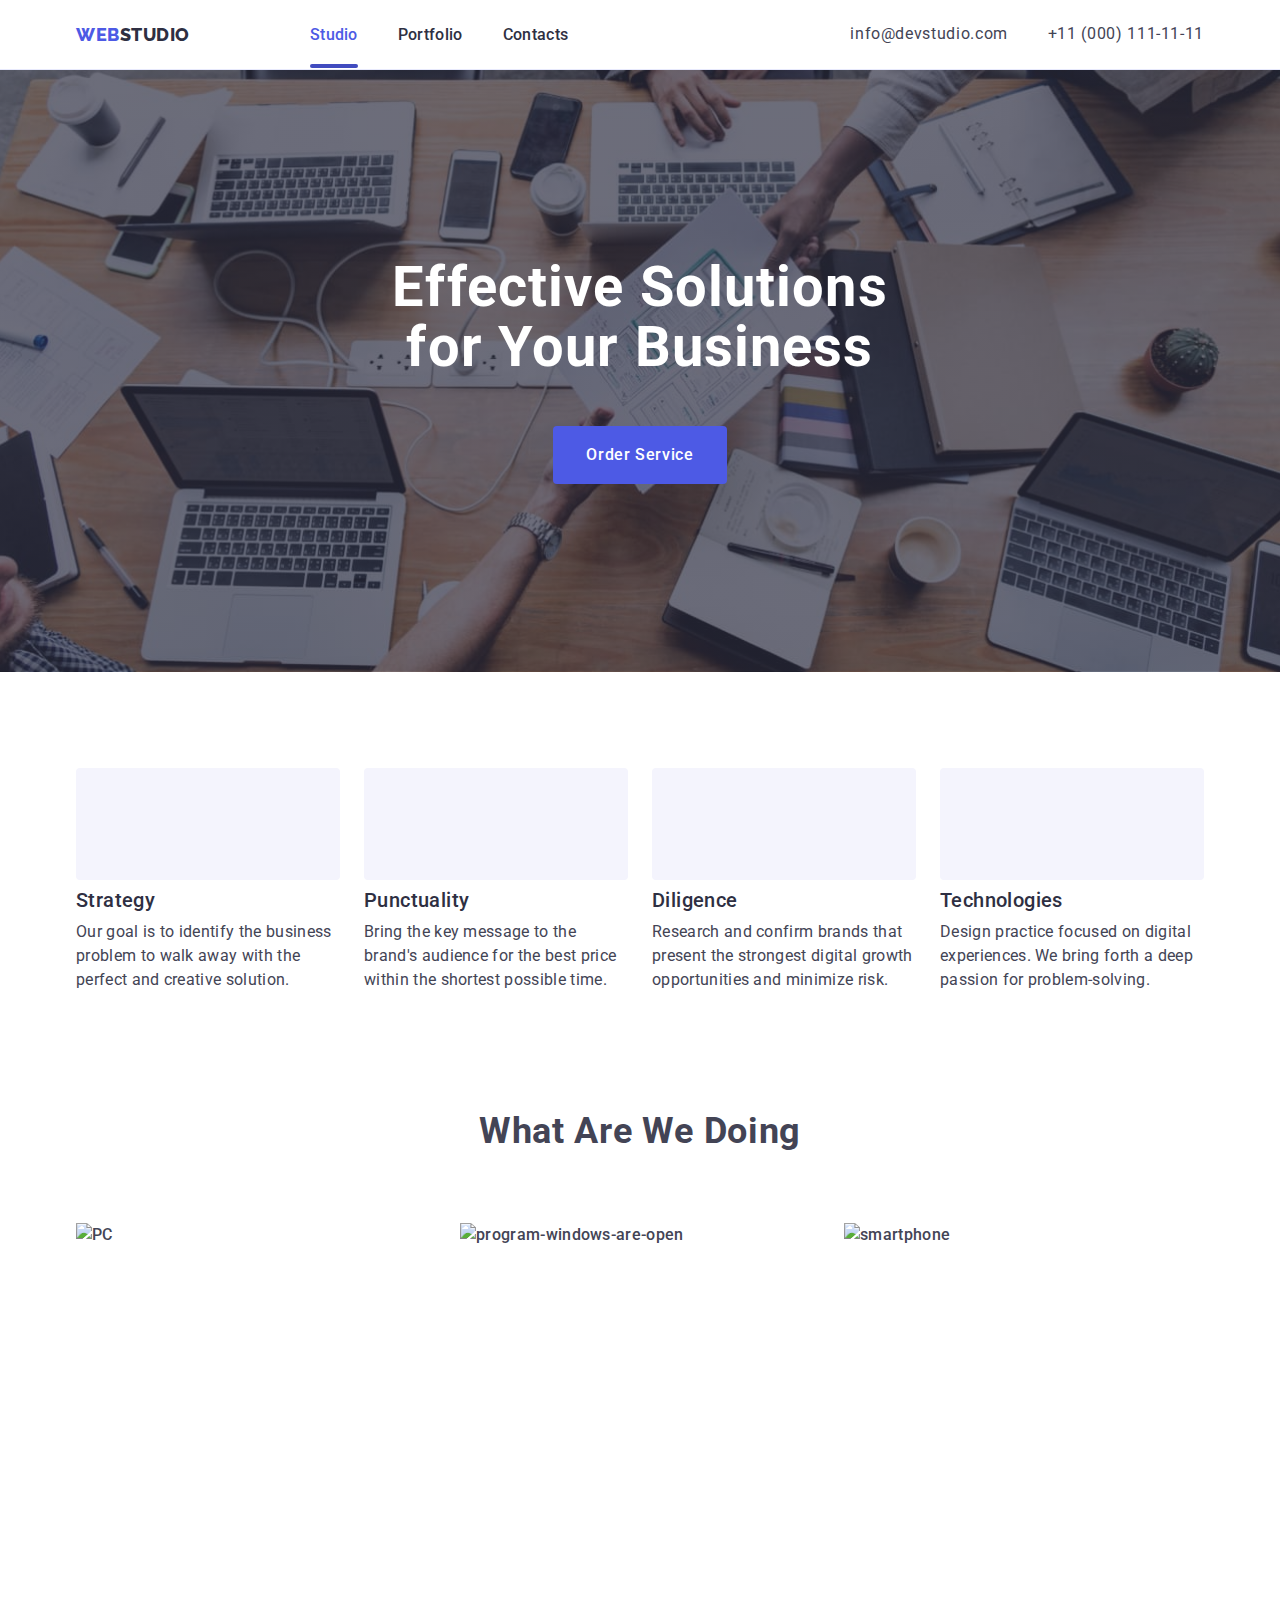
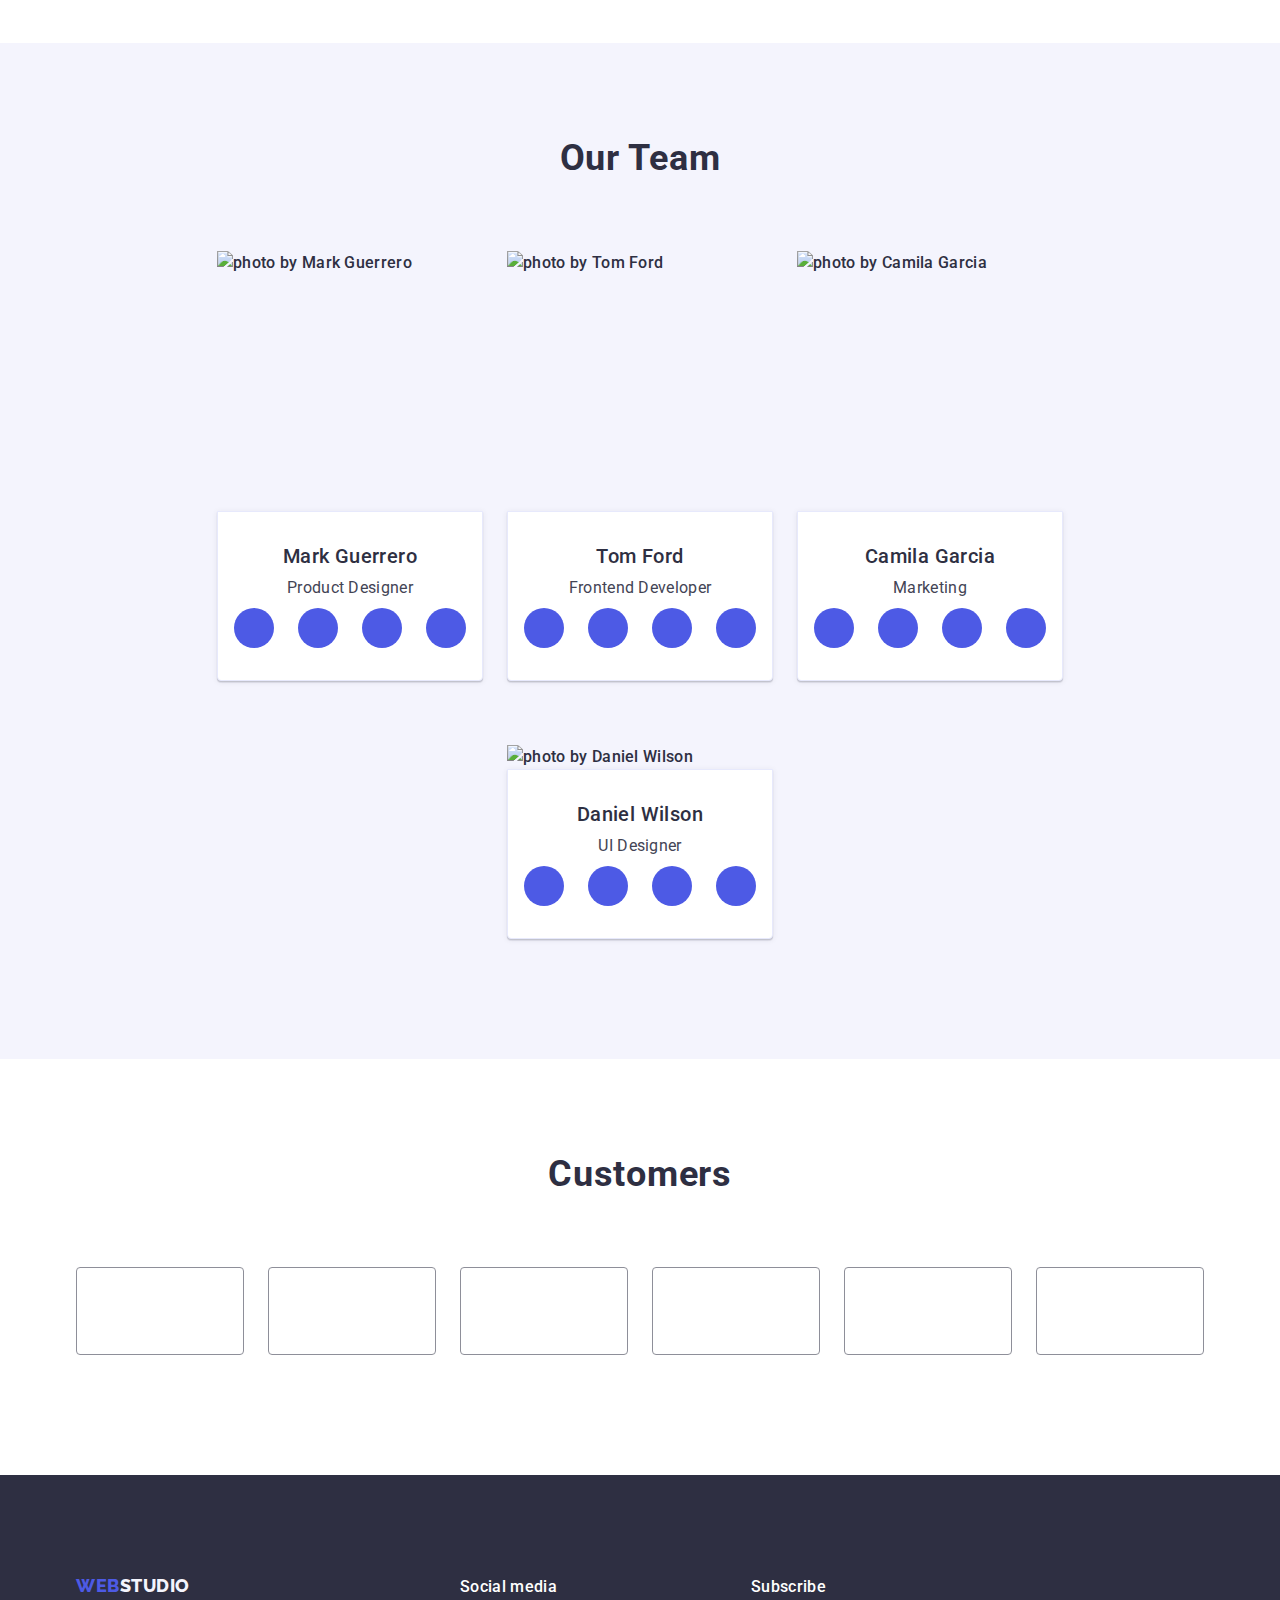
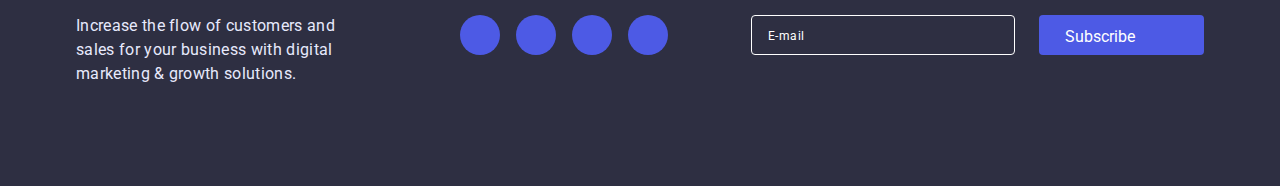
==== commit 6d051971: "fixed" ====
--- a/index.html
+++ b/index.html
@@ -104,7 +104,7 @@
               </ul>
             </address>
 
-            <ul class="team-soc">
+            <ul class="team-soc team-icon-list">
               <li class="soc-item">
                 <a href="" class="soc-link-ing">
                   <svg class="link-icon-mobile" width="24" height="24">
--- a/css/main.min.css
+++ b/css/main.min.css
@@ -1 +1 @@
-.contacts{padding:0;width:auto}img{display:block;max-width:100%;height:auto}.list{padding:0;margin:0;list-style:none}.section-text{margin-top:0;margin-bottom:0;color:#434455;letter-spacing:.02em}.section-caption{margin:0;padding:0}.main-text{margin-top:0}body{color:#434455;font-style:normal;font-family:"Roboto",sans-serif;font-weight:500;font-size:16px;line-height:1.5;letter-spacing:.02em}@media screen and (max-width: 767px){.mobile-menu{position:fixed;width:100%;height:100%;top:0;left:0;background-color:#fff;overflow-y:scroll;-webkit-transform:scale(0.8);transform:scale(0.8);opacity:0;visibility:hidden;pointer-events:none;-webkit-transition:opacity 250ms cubic-bezier(0.4, 0, 0.2, 1),visibility 250ms cubic-bezier(0.4, 0, 0.2, 1),-webkit-transform 250ms cubic-bezier(0.4, 0, 0.2, 1);transition:opacity 250ms cubic-bezier(0.4, 0, 0.2, 1),visibility 250ms cubic-bezier(0.4, 0, 0.2, 1),-webkit-transform 250ms cubic-bezier(0.4, 0, 0.2, 1);transition:opacity 250ms cubic-bezier(0.4, 0, 0.2, 1),visibility 250ms cubic-bezier(0.4, 0, 0.2, 1),transform 250ms cubic-bezier(0.4, 0, 0.2, 1);transition:opacity 250ms cubic-bezier(0.4, 0, 0.2, 1),visibility 250ms cubic-bezier(0.4, 0, 0.2, 1),transform 250ms cubic-bezier(0.4, 0, 0.2, 1),-webkit-transform 250ms cubic-bezier(0.4, 0, 0.2, 1)}.mobile-menu.is-open{opacity:1;visibility:visible;pointer-events:auto;-webkit-transform:scale(1);transform:scale(1)}.mobile-menu>.mobile-menu-container{position:relative;padding-top:80px;padding-bottom:40px;padding-left:40px;padding-right:24px;display:-webkit-box;display:-ms-flexbox;display:flex;-webkit-box-orient:vertical;-webkit-box-direction:normal;-ms-flex-direction:column;flex-direction:column;-webkit-box-pack:justify;-ms-flex-pack:justify;justify-content:space-between;height:100%}.nav-site .link.current{color:#4d5ae5}.link-icon{width:16px;height:16px}.close-menu{position:absolute;width:24px;height:24px;top:24px;right:24px;padding:0;line-height:0;background-color:rgba(0,0,0,0);border:none;border-radius:50%;border:1px solid rgba(0,0,0,.1);background-color:#e7e9fc}.item-list{color:#2e2f42;text-decoration:none;font-size:36px;font-weight:700;line-height:1.111;letter-spacing:.02em}.contacts{padding:0;width:auto;display:block;margin:0}.contact-main{margin-bottom:40px}.team-soc{margin-top:40px}.nav-site .item+.item{margin-top:40px}.link-logo,.link-header-studio{font-family:"Raleway",sans-serif;font-weight:800;font-size:18px;line-height:1.17;letter-spacing:.03em;text-transform:uppercase}.link-logo{color:#4d5ae5;text-decoration:none}.link-header-studio{color:#2e2f42}.link-contact-main{display:block;font-style:normal;font-weight:700;font-size:24px;line-height:1.111;letter-spacing:.02em;color:#4d5ae5;text-decoration:none}.link-contact{font-style:normal;font-weight:500;line-height:1.2;letter-spacing:.02em;color:#434455;text-decoration:none}.team-soc{display:-webkit-box;display:-ms-flexbox;display:flex;-webkit-box-align:center;-ms-flex-align:center;align-items:center;list-style:none;margin-bottom:0;padding-left:0}.soc-link-ing{display:-webkit-box;display:-ms-flexbox;display:flex;-webkit-box-pack:center;-ms-flex-pack:center;justify-content:center;-webkit-box-align:center;-ms-flex-align:center;align-items:center;width:40px;height:40px;border-radius:50%;background-color:#4d5ae5}.burger-mobile-menu{padding:0;border:none;background-color:rgba(0,0,0,0)}}/*! normalize.css v8.0.1 | MIT License | github.com/necolas/normalize.css */html{line-height:1.15;-webkit-text-size-adjust:100%}body{margin:0}main{display:block}h1{font-size:2em;margin:.67em 0}hr{-webkit-box-sizing:content-box;box-sizing:content-box;height:0;overflow:visible}pre{font-family:monospace,monospace;font-size:1em}a{background-color:rgba(0,0,0,0)}abbr[title]{border-bottom:none;text-decoration:underline;-webkit-text-decoration:underline dotted;text-decoration:underline dotted}b,strong{font-weight:bolder}code,kbd,samp{font-family:monospace,monospace;font-size:1em}small{font-size:80%}sub,sup{font-size:75%;line-height:0;position:relative;vertical-align:baseline}sub{bottom:-0.25em}sup{top:-0.5em}img{border-style:none}button,input,optgroup,select,textarea{font-family:inherit;font-size:100%;line-height:1.15;margin:0}button,input{overflow:visible}button,select{text-transform:none}button,[type=button],[type=reset],[type=submit]{-webkit-appearance:button}button::-moz-focus-inner,[type=button]::-moz-focus-inner,[type=reset]::-moz-focus-inner,[type=submit]::-moz-focus-inner{border-style:none;padding:0}button:-moz-focusring,[type=button]:-moz-focusring,[type=reset]:-moz-focusring,[type=submit]:-moz-focusring{outline:1px dotted ButtonText}fieldset{padding:.35em .75em .625em}legend{-webkit-box-sizing:border-box;box-sizing:border-box;color:inherit;display:table;max-width:100%;padding:0;white-space:normal}progress{vertical-align:baseline}textarea{overflow:auto}[type=checkbox],[type=radio]{-webkit-box-sizing:border-box;box-sizing:border-box;padding:0}[type=number]::-webkit-inner-spin-button,[type=number]::-webkit-outer-spin-button{height:auto}[type=search]{-webkit-appearance:textfield;outline-offset:-2px}[type=search]::-webkit-search-decoration{-webkit-appearance:none}::-webkit-file-upload-button{-webkit-appearance:button;font:inherit}details{display:block}summary{display:list-item}template{display:none}[hidden]{display:none}.container{padding-left:15px;padding-right:15px;max-width:428px;margin-left:auto;margin-right:auto}.container{width:100%}@media screen and (min-width: 320px){.container{margin-left:auto;margin-right:auto}}@media screen and (min-width: 480px){.container{width:428px}}@media screen and (min-width: 768px){.container{width:768px}}@media screen and (min-width: 1200px){.container{width:1158px}}@media screen and (max-width: 1199px){.container-add{padding-top:0}.section-subject{margin-bottom:0}.section{padding-top:96px}.soc-list{display:-webkit-box;display:-ms-flexbox;display:flex;-ms-flex-wrap:wrap;flex-wrap:wrap;-webkit-column-gap:16px;-moz-column-gap:16px;column-gap:16px;row-gap:72px;-webkit-box-pack:center;-ms-flex-pack:center;justify-content:center}.item-link{display:-webkit-box;display:-ms-flexbox;display:flex;-webkit-box-align:center;-ms-flex-align:center;align-items:center;-webkit-box-pack:center;-ms-flex-pack:center;justify-content:center;width:190px;height:88px;border:1px solid #8e8f99;color:#8e8f99;border-radius:4px;-webkit-transition:color 250ms cubic-bezier(0.4, 0, 0.2, 1),border-color 250ms cubic-bezier(0.4, 0, 0.2, 1);transition:color 250ms cubic-bezier(0.4, 0, 0.2, 1),border-color 250ms cubic-bezier(0.4, 0, 0.2, 1)}.item-link:hover,.item-link:focus{border-color:#404bbf;color:#404bbf}.link-icon-list{width:104px;height:56px;fill:currentColor}}@media screen and (min-width: 768px){.item-link{width:168px}.soc-list{-webkit-column-gap:24px;-moz-column-gap:24px;column-gap:24px;row-gap:72px}}@media screen and (min-width: 1200px){.item-link{width:168px}.container-add{padding-top:0}.section-subject{margin-bottom:0}.soc-list{display:-webkit-box;display:-ms-flexbox;display:flex;gap:24px}.item-link{display:-webkit-box;display:-ms-flexbox;display:flex;-webkit-box-align:center;-ms-flex-align:center;align-items:center;-webkit-box-pack:center;-ms-flex-pack:center;justify-content:center;width:168px;height:88px;border:1px solid #8e8f99;color:#8e8f99;border-radius:4px;-webkit-transition:color 250ms cubic-bezier(0.4, 0, 0.2, 1),border-color 250ms cubic-bezier(0.4, 0, 0.2, 1);transition:color 250ms cubic-bezier(0.4, 0, 0.2, 1),border-color 250ms cubic-bezier(0.4, 0, 0.2, 1)}.item-link:hover,.item-link:focus{border-color:#404bbf;color:#404bbf}.link-icon-list{width:104px;height:56px;fill:currentColor}}@media screen and (max-width: 767px){.site-nav{display:none}.adress-list{display:none}}.main-nav .link-logo{padding-top:24px;padding-bottom:24px;display:inline-block}.page-header{border-bottom:1px solid #e7e9fc;-webkit-box-shadow:0px 1px 6px rgba(46,47,66,.08),0px 1px 1px rgba(46,47,66,.16),0px 2px 1px rgba(46,47,66,.08);box-shadow:0px 1px 6px rgba(46,47,66,.08),0px 1px 1px rgba(46,47,66,.16),0px 2px 1px rgba(46,47,66,.08)}.page-header-container{display:-webkit-box;display:-ms-flexbox;display:flex;-webkit-box-align:center;-ms-flex-align:center;align-items:center;-webkit-box-pack:justify;-ms-flex-pack:justify;justify-content:space-between}.burger-mobile-menu{padding:0;border:none;background-color:rgba(0,0,0,0)}.list{padding:0;margin:0;list-style:none}@media screen and (min-width: 768px){.mobile-menu,.burger-mobile-menu{display:none}.main-nav{display:-webkit-box;display:-ms-flexbox;display:flex;-webkit-box-align:center;-ms-flex-align:center;align-items:center}.main-nav .link-logo{padding-top:26px;padding-bottom:26px}.site-nav{display:-webkit-box;display:-ms-flexbox;display:flex;margin-left:76px}.contacts{display:-webkit-box;display:-ms-flexbox;display:flex}.link-logo,.link-header-studio{font-family:"Raleway",sans-serif;font-weight:800;font-size:18px;line-height:1.17;letter-spacing:.03em;text-transform:uppercase}.link-logo{color:#4d5ae5;text-decoration:none}.link-header-studio{color:#2e2f42}.item-list{font-style:normal;font-weight:500;letter-spacing:.02em;color:#404bbf;color:#2e2f42;text-decoration:none}.item-list:hover,.item-list:focus{color:#404bbf}.link.current{color:#404bbf}.navigation .link-logo{color:#4d5ae5}.site-nav .link-logo-item{color:#4d5ae5}.site-nav{margin-left:120px}.site-nav .item+.item{margin-left:40px}.site-nav .item-list{padding-top:24px;padding-bottom:24px}.link-contact{font-style:normal;font-weight:400;font-size:12px;line-height:1.17;letter-spacing:.04em;color:#434455;text-decoration:none}.contact .contacts+.contacts{margin-top:12px}.contacts .link-contact{color:#434455}.contacts .link-contact:hover,.contacts .link-contact:focus{color:#404bbf}.site-nav .link.current{color:#4d5ae5;position:relative}.item>.current::after{content:"";position:absolute;left:0px;bottom:0;width:100%;height:4px;border-radius:2px;background-color:#404bbf}.page-header-container{padding-left:15px;padding-right:15px}}@media screen and (min-width: 1200px){.contact{display:-webkit-box;display:-ms-flexbox;display:flex}.contact .contacts+.contacts{margin-top:0;margin-left:40px}.contacts .link-contact{padding-top:24px;padding-bottom:24px}.link-contact{font-size:16px}}.hero-title{margin:0 auto;margin-bottom:72px;max-width:496px;color:#fff;font-weight:700;font-size:56px;line-height:1.07;letter-spacing:.02em}.hero-background{padding:0}.button-hero{padding:16px 32px;min-width:169px;cursor:pointer;color:#fff;background-color:#4d5ae5;font-family:inherit;font-weight:500;font-size:16px;line-height:1.5;letter-spacing:.04em;border-radius:4px;border:1px solid rgba(0,0,0,0);-webkit-transition:background-color 250ms cubic-bezier(0.4, 0, 0.2, 1);transition:background-color 250ms cubic-bezier(0.4, 0, 0.2, 1)}.hero{padding-top:112px;padding-bottom:112px;text-align:center;background-color:rgba(46,47,66,.7);margin:0 auto;background-image:-webkit-gradient(linear, left top, left bottom, from(rgba(46, 47, 66, 0.7)), to(rgba(46, 47, 66, 0.7))),url(../images/mob1x.jpg);background-image:linear-gradient(rgba(46, 47, 66, 0.7), rgba(46, 47, 66, 0.7)),url(../images/mob1x.jpg);background-repeat:no-repeat;background-position:center;background-size:cover}@media screen and (min-device-pixel-ratio: 2)and (max-width: 767px),screen and (-webkit-min-device-pixel-ratio: 2)and (max-width: 767px),screen and (min-resolution: 192dpi)and (max-width: 767px),screen and (min-resolution: 2dppx)and (max-width: 767px){.hero{background-image:-webkit-gradient(linear, left top, left bottom, from(rgba(46, 47, 66, 0.7)), to(rgba(46, 47, 66, 0.7))),url(../images/mob@2x.jpg);background-image:linear-gradient(rgba(46, 47, 66, 0.7), rgba(46, 47, 66, 0.7)),url(../images/mob@2x.jpg);max-width:480px}}@media screen and (max-width: 767px){.hero-title{width:320px;font-size:36px;line-height:1.111}}@media screen and (min-width: 768px){.hero-title{max-width:496px;font-size:56px;line-height:1.07}.hero{background-image:-webkit-gradient(linear, left top, left bottom, from(rgba(46, 47, 66, 0.7)), to(rgba(46, 47, 66, 0.7))),url(../images/tab1x.jpg);background-image:linear-gradient(rgba(46, 47, 66, 0.7), rgba(46, 47, 66, 0.7)),url(../images/tab1x.jpg)}.hero-title{margin-bottom:36px}}@media screen and (min-width: 768px)and (min-device-pixel-ratio: 2)and (min-width: 768px),screen and (min-width: 768px)and (-webkit-min-device-pixel-ratio: 2)and (min-width: 768px),screen and (min-width: 768px)and (min-resolution: 192dpi)and (min-width: 768px),screen and (min-width: 768px)and (min-resolution: 2dppx)and (min-width: 768px){.hero{background-image:-webkit-gradient(linear, left top, left bottom, from(rgba(46, 47, 66, 0.7)), to(rgba(46, 47, 66, 0.7))),url(../images/tab@2x.jpg);background-image:linear-gradient(rgba(46, 47, 66, 0.7), rgba(46, 47, 66, 0.7)),url(../images/tab@2x.jpg)}}@media screen and (min-width: 1200px){.hero-title{margin-bottom:48px}.hero{padding-top:188px;padding-bottom:188px;background-image:-webkit-gradient(linear, left top, left bottom, from(rgba(46, 47, 66, 0.7)), to(rgba(46, 47, 66, 0.7))),url(../images/desktop1x.jpg);background-image:linear-gradient(rgba(46, 47, 66, 0.7), rgba(46, 47, 66, 0.7)),url(../images/desktop1x.jpg)}}@media screen and (min-width: 1200px)and (min-device-pixel-ratio: 2)and (min-width: 1200px),screen and (min-width: 1200px)and (-webkit-min-device-pixel-ratio: 2)and (min-width: 1200px),screen and (min-width: 1200px)and (min-resolution: 192dpi)and (min-width: 1200px),screen and (min-width: 1200px)and (min-resolution: 2dppx)and (min-width: 1200px){.hero{background-image:-webkit-gradient(linear, left top, left bottom, from(rgba(46, 47, 66, 0.7)), to(rgba(46, 47, 66, 0.7))),url(../images/desktop@2x.jpg);background-image:linear-gradient(rgba(46, 47, 66, 0.7), rgba(46, 47, 66, 0.7)),url(../images/desktop@2x.jpg)}}@media screen and (min-width: 1200px){.hero-title{max-width:496px;font-size:56px;line-height:1.07}}@media screen and (min-width: 768px)and (max-width: 1199px){.hero{max-width:768px}}@media screen and (min-width: 1200px){.hero{min-width:1200px}}.backdrop.is-hidden{opacity:0;pointer-events:none;visibility:hidden}.backdrop{position:fixed;left:0;top:0;width:100%;height:100%;background-color:rgba(46,47,66,.4);opacity:1;-webkit-transition:opacity 250ms cubic-bezier(0.4, 0, 0.2, 1),visibility 250ms cubic-bezier(0.4, 0, 0.2, 1);transition:opacity 250ms cubic-bezier(0.4, 0, 0.2, 1),visibility 250ms cubic-bezier(0.4, 0, 0.2, 1)}.backdrop.is-hidden .modal{-webkit-transform:translate(-50%, -50%) scale(1.1);transform:translate(-50%, -50%) scale(1.1)}.modal{position:absolute;top:50%;left:50%;padding:72px 24px 24px 24px;border-radius:4px;max-width:392px;width:100%;min-height:586px;-webkit-transform:translate(-50%, -50%) scale(1);transform:translate(-50%, -50%) scale(1);-webkit-transition:-webkit-transform 250ms cubic-bezier(0.4, 0, 0.2, 1);transition:-webkit-transform 250ms cubic-bezier(0.4, 0, 0.2, 1);transition:transform 250ms cubic-bezier(0.4, 0, 0.2, 1);transition:transform 250ms cubic-bezier(0.4, 0, 0.2, 1), -webkit-transform 250ms cubic-bezier(0.4, 0, 0.2, 1);background-color:#fcfcfc;-webkit-box-shadow:0px 1px 1px rgba(0,0,0,.14),0px 1px 3px rgba(0,0,0,.12),0px 2px 1px rgba(0,0,0,.2);box-shadow:0px 1px 1px rgba(0,0,0,.14),0px 1px 3px rgba(0,0,0,.12),0px 2px 1px rgba(0,0,0,.2)}.icon-modal{width:8px;height:8px;position:absolute;top:50%;left:50%;-webkit-transform:translate(-50%, -50%);transform:translate(-50%, -50%)}.close-modal{position:absolute;width:24px;height:24px;top:24px;right:24px;border-radius:50%;cursor:pointer;border:1px solid rgba(0,0,0,.1);background-color:#e7e9fc;-webkit-transition:opacity 250ms cubic-bezier(0.4, 0, 0.2, 1),background-color 250ms cubic-bezier(0.4, 0, 0.2, 1);transition:opacity 250ms cubic-bezier(0.4, 0, 0.2, 1),background-color 250ms cubic-bezier(0.4, 0, 0.2, 1);padding:0;fill:#2e2f42}.close-modal:hover,.close-modal:focus{background-color:#4d5ae5;fill:#fff}.form-modal-text{font-weight:500;text-align:center;letter-spacing:.02em;color:#2e2f42;margin-top:0;margin-bottom:16px}.top-label{font-size:12px;line-height:1.17;margin-bottom:4px;letter-spacing:.04em;color:#8e8f99}.form-field{display:-webkit-box;display:-ms-flexbox;display:flex;-webkit-box-orient:vertical;-webkit-box-direction:normal;-ms-flex-direction:column;flex-direction:column;margin-bottom:8px;border-radius:4px}.form-input{padding:11px 38px;margin:0;border:1px solid rgba(46,47,66,.4);border-radius:4px;-webkit-transition:border-color 250ms cubic-bezier(0.4, 0, 0.2, 1);transition:border-color 250ms cubic-bezier(0.4, 0, 0.2, 1);width:100%;height:40px;background-color:rgba(0,0,0,0)}.form-label{margin-bottom:4px;color:#8e8f99}.button-form{-webkit-box-align:center;-ms-flex-align:center;align-items:center;display:-webkit-box;display:-ms-flexbox;display:flex;-webkit-box-pack:center;-ms-flex-pack:center;justify-content:center;cursor:pointer;min-width:169px;padding:16px 32px;margin-left:auto;margin-right:auto;line-height:24px;border-radius:4px;border-color:rgba(0,0,0,0);color:#fff;background-color:#4d5ae5;-webkit-transition:background-color 250ms cubic-bezier(0.4, 0, 0.2, 1),-webkit-box-shadow 250ms cubic-bezier(0.4, 0, 0.2, 1);transition:background-color 250ms cubic-bezier(0.4, 0, 0.2, 1),-webkit-box-shadow 250ms cubic-bezier(0.4, 0, 0.2, 1);transition:background-color 250ms cubic-bezier(0.4, 0, 0.2, 1),box-shadow 250ms cubic-bezier(0.4, 0, 0.2, 1);transition:background-color 250ms cubic-bezier(0.4, 0, 0.2, 1),box-shadow 250ms cubic-bezier(0.4, 0, 0.2, 1),-webkit-box-shadow 250ms cubic-bezier(0.4, 0, 0.2, 1)}.button-form:hover,.button-form:focus{background-color:#404bbf;-webkit-box-shadow:0px 4px 4px rgba(0,0,0,.15);box-shadow:0px 4px 4px rgba(0,0,0,.15)}.form-icon{position:absolute;top:50%;left:16px;-webkit-transform:translateY(-50%);transform:translateY(-50%);width:18px;height:18px;-webkit-transition:fill 250ms cubic-bezier(0.4, 0, 0.2, 1);transition:fill 250ms cubic-bezier(0.4, 0, 0.2, 1)}.thumb-form{position:relative}.form-icons{position:absolute;top:50%;left:16px;-webkit-transform:translateY(-50%);transform:translateY(-50%);width:18px;height:24px;-webkit-transition:fill 250ms cubic-bezier(0.4, 0, 0.2, 1);transition:fill 250ms cubic-bezier(0.4, 0, 0.2, 1)}.thumb-form:focus-within>.form-input{border-color:#4d5ae5;outline:none}.thumb-form:focus-within>.form-icon,.thumb-form:focus-within>.form-icons{fill:#4d5ae5}.form-comment{display:-webkit-box;display:-ms-flexbox;display:flex;-webkit-box-orient:vertical;-webkit-box-direction:normal;-ms-flex-direction:column;flex-direction:column;margin-bottom:16px}.user-comments-area{width:100%;height:120px;margin:0;padding:8px 16px;border:1px solid rgba(46,47,66,.4);border-radius:4px;-webkit-transition:border-color 250ms cubic-bezier(0.4, 0, 0.2, 1);transition:border-color 250ms cubic-bezier(0.4, 0, 0.2, 1);background-color:rgba(0,0,0,0);resize:none}.user-comments-area::-webkit-input-placeholder{font-size:12px;line-height:1.17;letter-spacing:.04em;color:rgba(46,47,66,.4)}.user-comments-area::-moz-placeholder{font-size:12px;line-height:1.17;letter-spacing:.04em;color:rgba(46,47,66,.4)}.user-comments-area:-ms-input-placeholder{font-size:12px;line-height:1.17;letter-spacing:.04em;color:rgba(46,47,66,.4)}.user-comments-area::-ms-input-placeholder{font-size:12px;line-height:1.17;letter-spacing:.04em;color:rgba(46,47,66,.4)}.user-comments-area::placeholder{font-size:12px;line-height:1.17;letter-spacing:.04em;color:rgba(46,47,66,.4)}.form-comment:focus-within>.user-comments-area{border-color:#4d5ae5;outline:none}.privacy-link{color:#4d5ae5;display:inline-block;font-size:12px;line-height:1.17;letter-spacing:.04em;margin-left:4px}.check-text{display:-webkit-box;display:-ms-flexbox;display:flex;-webkit-box-align:center;-ms-flex-align:center;align-items:center;gap:5px}.check-text>.check-icon{width:16px;height:16px;border:1px solid rgba(46,47,66,.4);border-radius:2px;display:-webkit-box;display:-ms-flexbox;display:flex;cursor:pointer;-ms-flex-negative:0;flex-shrink:0;-webkit-box-align:center;-ms-flex-align:center;align-items:center;-webkit-box-pack:center;-ms-flex-pack:center;justify-content:center;fill:rgba(0,0,0,0);-webkit-transition:background-color 250ms cubic-bezier(0.4, 0, 0.2, 1),fill 250ms cubic-bezier(0.4, 0, 0.2, 1);transition:background-color 250ms cubic-bezier(0.4, 0, 0.2, 1),fill 250ms cubic-bezier(0.4, 0, 0.2, 1)}.checkbox-input:checked+.check-text>.check-icon{background-color:#404bbf;border:none;fill:#f4f4fd}.checkbox-input:focus+.check-text>.check-icon{border-color:#404bbf}.form-agree{margin-bottom:24px;width:100%}.text-form{height:16px;font-size:12px;line-height:1.17;letter-spacing:.04em;color:#8e8f99}.check-text{display:-webkit-box;display:-ms-flexbox;display:flex;-webkit-box-align:center;-ms-flex-align:center;align-items:center}.checkbox-input{position:absolute;width:1px;height:1px;margin:-1px;border:0;padding:0;white-space:nowrap;-webkit-clip-path:inset(100%);clip-path:inset(100%);clip:rect(0 0 0 0);overflow:hidden}.icon-checkbox{width:10px;height:8px}.section-title-hidden{position:absolute;width:1px;height:1px;margin:-1px;border:0;padding:0;white-space:nowrap;-webkit-clip-path:inset(100%);clip-path:inset(100%);clip:rect(0 0 0 0);overflow:hidden}@media screen and (max-width: 767px){.container-list{padding-left:15px;padding-right:15px;margin:0;max-width:480px;margin-left:auto;margin-right:auto}.section-title{margin-top:0;margin-bottom:8px;font-style:normal;font-weight:700;font-size:36px;line-height:1.111;text-align:center;letter-spacing:.02em;color:#2e2f42}.section-text{font-style:normal;font-weight:500;letter-spacing:.02em}.item-section-features:not(:last-child){margin-bottom:72px}}@media screen and (min-width: 768px){.section{padding-top:96px;padding-bottom:96px}.container-list{margin:0;max-width:768px;margin-left:auto;margin-right:auto}.main-section{display:-webkit-box;display:-ms-flexbox;display:flex;-ms-flex-wrap:wrap;flex-wrap:wrap;-webkit-column-gap:24px;-moz-column-gap:24px;column-gap:24px;row-gap:48px}.item-section-features{width:50%;-ms-flex-preferred-size:calc((100% - 48px)/2);flex-basis:calc((100% - 48px)/2);margin-right:0}.section-title{margin-top:0;margin-bottom:8px;font-style:normal;font-weight:700;font-size:36px;line-height:1.111;letter-spacing:.02em}}@media screen and (max-width: 1199px){.link-features{display:none}.section-sec{display:none}}@media screen and (max-width: 767px)and (max-width: 1199px){.main-section{-ms-flex-wrap:wrap;flex-wrap:wrap}}@media screen and (min-width: 1200px){.section{padding-top:120px;padding-bottom:120px}.main-section{-ms-flex-wrap:nowrap;flex-wrap:nowrap;max-width:1158px}.item-section-features{margin:0}.section-title{font-weight:500;font-size:20px;line-height:1.2}.section-list{display:-webkit-box;display:-ms-flexbox;display:flex;gap:24px}.section-text{font-weight:400}.main-section .item-section-features{width:264px}.link-features{display:-webkit-box;display:-ms-flexbox;display:flex;-webkit-box-pack:center;-ms-flex-pack:center;justify-content:center;-webkit-box-align:center;-ms-flex-align:center;align-items:center;width:264px;height:112px;margin-bottom:8px;border-radius:4px;background-color:#f4f4fd}.icon-features{width:60px;height:64px}}@media screen and (min-width: 1199px){.our-work{display:-webkit-box;display:-ms-flexbox;display:flex}.devices .list-works+.list-works{margin-left:24px}.section{color:#2e2f42}.section-sec{padding-bottom:120px}.section-subject{margin-top:0;margin-bottom:72px;font-weight:700;font-size:36px;line-height:1.11;text-align:center;letter-spacing:.02em;text-transform:capitalize}}@media screen and (max-width: 767px){.section{padding-bottom:96px}.section-subject{margin-top:0;margin-bottom:72px;font-style:normal;font-weight:700;font-size:36px;line-height:1.1;text-align:center}.team-subject{display:-webkit-box;display:-ms-flexbox;display:flex;-webkit-box-orient:vertical;-webkit-box-direction:normal;-ms-flex-direction:column;flex-direction:column;-webkit-box-align:center;-ms-flex-align:center;align-items:center}.team{background-color:#f4f4fd}.container-list{padding-bottom:0}.section .section-caption{color:#2e2f42;font-weight:500;font-size:20px;line-height:1.2;letter-spacing:.02em;text-align:center;margin-bottom:8px}.main-text{color:#434455;font-weight:400;letter-spacing:.02em;font-size:16px;text-align:center;margin-bottom:8px}.set-team-cards{padding:32px 16px;width:264px;height:168px;text-align:center;background-color:#fff;border:1px solid #e7e9fc;border-radius:0px 0px 4px 4px;-webkit-box-shadow:0px 1px 6px rgba(46,47,66,.08),0px 1px 1px rgba(46,47,66,.16),0px 2px 1px rgba(46,47,66,.08);box-shadow:0px 1px 6px rgba(46,47,66,.08),0px 1px 1px rgba(46,47,66,.16),0px 2px 1px rgba(46,47,66,.08)}.soc-link-ing{display:-webkit-box;display:-ms-flexbox;display:flex;-webkit-box-pack:center;-ms-flex-pack:center;justify-content:center;-webkit-box-align:center;-ms-flex-align:center;align-items:center;width:40px;height:40px;border-radius:50%;background-color:#4d5ae5}.link-icon{width:16px;height:16px}.team-soc{gap:24px;display:-webkit-box;display:-ms-flexbox;display:flex;-webkit-box-align:center;-ms-flex-align:center;align-items:center;-webkit-box-pack:justify;-ms-flex-pack:justify;justify-content:space-between}.list-img-team:not(:last-child){margin-bottom:72px}}@media screen and (min-width: 768px){.container-team{width:768px;padding-left:15px;padding-right:15px;margin-left:auto;margin-right:auto}.container-list{padding-bottom:0}.section{padding-top:96px}.team-list{padding-bottom:96px}.section-subject{margin-top:0;margin-bottom:72px;font-style:normal;font-weight:700;font-size:36px;line-height:1.1;text-align:center}.team-list{padding-top:0;padding-bottom:0}.set-team-cards{padding:32px 16px;width:264px;height:168px;text-align:center;background-color:#fff;border:1px solid #e7e9fc;border-radius:0px 0px 4px 4px;-webkit-box-shadow:0px 1px 6px rgba(46,47,66,.08),0px 1px 1px rgba(46,47,66,.16),0px 2px 1px rgba(46,47,66,.08);box-shadow:0px 1px 6px rgba(46,47,66,.08),0px 1px 1px rgba(46,47,66,.16),0px 2px 1px rgba(46,47,66,.08)}.soc-link-ing{display:-webkit-box;display:-ms-flexbox;display:flex;-webkit-box-pack:center;-ms-flex-pack:center;justify-content:center;-webkit-box-align:center;-ms-flex-align:center;align-items:center;width:40px;height:40px;border-radius:50%;background-color:#4d5ae5;-webkit-transition:background-color 250ms cubic-bezier(0.4, 0, 0.2, 1);transition:background-color 250ms cubic-bezier(0.4, 0, 0.2, 1)}.team-soc{gap:24px;display:-webkit-box;display:-ms-flexbox;display:flex;-webkit-box-align:center;-ms-flex-align:center;align-items:center;-webkit-box-pack:justify;-ms-flex-pack:justify;justify-content:space-between}.link-icon{width:16px;height:16px}.section .section-caption{color:#2e2f42;font-weight:500;font-size:20px;line-height:1.2;letter-spacing:.02em;text-align:center;margin-bottom:8px}.main-text{color:#434455;font-weight:400;letter-spacing:.02em;font-size:16px;text-align:center;margin-bottom:8px}.team{background-color:#f4f4fd}.team-subject{display:-webkit-box;display:-ms-flexbox;display:flex;-ms-flex-wrap:wrap;flex-wrap:wrap;-webkit-column-gap:24px;-moz-column-gap:24px;column-gap:24px;row-gap:64px;-webkit-box-pack:center;-ms-flex-pack:center;justify-content:center}}@media screen and (min-width: 1200px){.soc-link-ing{cursor:pointer;-webkit-transition:background-color 250ms cubic-bezier(0.4, 0, 0.2, 1);transition:background-color 250ms cubic-bezier(0.4, 0, 0.2, 1)}.soc-link-ing:hover,.soc-link-ing:focus{background-color:#404bbf}}.contacts{padding:0;width:auto}img{display:block;max-width:100%;height:auto}.list{padding:0;margin:0;list-style:none}.section-text{margin-top:0;margin-bottom:0;color:#434455;letter-spacing:.02em}.section-caption{margin:0;padding:0}.main-text{margin-top:0}body{color:#434455;font-style:normal;font-family:"Roboto",sans-serif;font-weight:500;font-size:16px;line-height:1.5;letter-spacing:.02em}@media screen and (max-width: 767px){.site-nav{display:none}.adress-list{display:none}}.main-nav .link-logo{padding-top:26px;padding-bottom:26px;display:inline-block}.page-header{border-bottom:1px solid #e7e9fc;-webkit-box-shadow:0px 1px 6px rgba(46,47,66,.08),0px 1px 1px rgba(46,47,66,.16),0px 2px 1px rgba(46,47,66,.08);box-shadow:0px 1px 6px rgba(46,47,66,.08),0px 1px 1px rgba(46,47,66,.16),0px 2px 1px rgba(46,47,66,.08)}.page-header-container{display:-webkit-box;display:-ms-flexbox;display:flex;-webkit-box-align:center;-ms-flex-align:center;align-items:center;-webkit-box-pack:justify;-ms-flex-pack:justify;justify-content:space-between}.burger-mobile-menu{padding:0;border:none;background-color:rgba(0,0,0,0)}.list{padding:0;margin:0;list-style:none}@media screen and (min-width: 768px){.mobile-menu,.burger-mobile-menu{display:none}.main-nav{display:-webkit-box;display:-ms-flexbox;display:flex;-webkit-box-align:center;-ms-flex-align:center;align-items:center}.main-nav .link-logo{padding-top:24px;padding-bottom:24px}.site-nav{display:-webkit-box;display:-ms-flexbox;display:flex;margin-left:76px}.contacts{display:-webkit-box;display:-ms-flexbox;display:flex}.link-logo,.link-header-studio{font-family:"Raleway",sans-serif;font-weight:800;font-size:18px;line-height:1.17;letter-spacing:.03em;text-transform:uppercase}.link-logo{color:#4d5ae5;text-decoration:none}.link-header-studio{color:#2e2f42}.item-list{font-style:normal;font-weight:500;letter-spacing:.02em;color:#404bbf;color:#2e2f42;text-decoration:none}.item-list:hover,.item-list:focus{color:#404bbf}.link.current{color:#404bbf}.navigation .link-logo{color:#4d5ae5}.site-nav .link-logo-item{color:#4d5ae5}.site-nav{margin-left:120px}.site-nav .item+.item{margin-left:40px}.site-nav .item-list{padding-top:24px;padding-bottom:24px}.link-contact{font-style:normal;font-weight:400;font-size:12px;line-height:1.17;letter-spacing:.04em;color:#434455;text-decoration:none}.contact .contacts+.contacts{margin-top:12px}.contacts .link-contact{color:#434455}.contacts .link-contact:hover,.contacts .link-contact:focus{color:#404bbf}.site-nav .link.current{color:#4d5ae5;position:relative}.item>.current::after{content:"";position:absolute;left:0px;bottom:0;width:100%;height:4px;border-radius:2px;background-color:#404bbf}}.page-header-container{padding-left:15px;padding-right:15px}@media screen and (min-width: 1200px){.contact{display:-webkit-box;display:-ms-flexbox;display:flex}.contact .contacts+.contacts{margin-top:0;margin-left:40px}.contacts .link-contact{padding-top:24px;padding-bottom:24px}.link-contact{font-size:16px}}.container{padding-left:15px;padding-right:15px;max-width:428px;margin-left:auto;margin-right:auto}.container{width:100%}@media screen and (min-width: 480px){.container{max-width:428px}}@media screen and (min-width: 768px){.container{max-width:768px}}@media screen and (min-width: 1200px){.container{max-width:1158px}}@media screen and (max-width: 767px){.mobile-menu{position:fixed;width:100%;height:100%;top:0;left:0;background-color:#fff;overflow-y:scroll;-webkit-transform:scale(0.8);transform:scale(0.8);opacity:0;visibility:hidden;pointer-events:none;-webkit-transition:opacity 250ms cubic-bezier(0.4, 0, 0.2, 1),visibility 250ms cubic-bezier(0.4, 0, 0.2, 1),-webkit-transform 250ms cubic-bezier(0.4, 0, 0.2, 1);transition:opacity 250ms cubic-bezier(0.4, 0, 0.2, 1),visibility 250ms cubic-bezier(0.4, 0, 0.2, 1),-webkit-transform 250ms cubic-bezier(0.4, 0, 0.2, 1);transition:opacity 250ms cubic-bezier(0.4, 0, 0.2, 1),visibility 250ms cubic-bezier(0.4, 0, 0.2, 1),transform 250ms cubic-bezier(0.4, 0, 0.2, 1);transition:opacity 250ms cubic-bezier(0.4, 0, 0.2, 1),visibility 250ms cubic-bezier(0.4, 0, 0.2, 1),transform 250ms cubic-bezier(0.4, 0, 0.2, 1),-webkit-transform 250ms cubic-bezier(0.4, 0, 0.2, 1)}.mobile-menu.is-open{opacity:1;visibility:visible;pointer-events:auto;-webkit-transform:scale(1);transform:scale(1)}.mobile-menu>.mobile-menu-container{position:relative;padding-top:80px;padding-bottom:40px;padding-left:40px;padding-right:24px;display:-webkit-box;display:-ms-flexbox;display:flex;-webkit-box-orient:vertical;-webkit-box-direction:normal;-ms-flex-direction:column;flex-direction:column;-webkit-box-pack:justify;-ms-flex-pack:justify;justify-content:space-between;height:100%}.nav-site .link.current{color:#4d5ae5}.link-icon{width:16px;height:16px}.close-menu{position:absolute;width:24px;height:24px;top:24px;right:24px;padding:0;line-height:0;background-color:rgba(0,0,0,0);border:none;border-radius:50%;border:1px solid rgba(0,0,0,.1);background-color:#e7e9fc}.item-list{color:#2e2f42;text-decoration:none;font-size:36px;font-weight:700;line-height:1.111;letter-spacing:.02em}.contacts{padding:0;width:auto;display:block;margin:0}.contact-main{margin-bottom:40px}.team-soc{margin-top:40px}.nav-site .item+.item{margin-top:40px}.link-logo,.link-header-studio{font-family:"Raleway",sans-serif;font-weight:800;font-size:18px;line-height:1.17;letter-spacing:.03em;text-transform:uppercase}.link-logo{color:#4d5ae5;text-decoration:none}.link-header-studio{color:#2e2f42}.link-contact-main{display:block;font-style:normal;font-weight:700;font-size:24px;line-height:1.111;letter-spacing:.02em;color:#4d5ae5;text-decoration:none}.link-contact{font-style:normal;font-weight:500;line-height:1.2;letter-spacing:.02em;color:#434455;text-decoration:none}.team-soc{display:-webkit-box;display:-ms-flexbox;display:flex;-webkit-box-align:center;-ms-flex-align:center;align-items:center;list-style:none;margin-bottom:0}.soc-link-ing{display:-webkit-box;display:-ms-flexbox;display:flex;-webkit-box-pack:center;-ms-flex-pack:center;justify-content:center;-webkit-box-align:center;-ms-flex-align:center;align-items:center;width:40px;height:40px;border-radius:50%;background-color:#4d5ae5}.burger-mobile-menu{padding:0;border:none;background-color:rgba(0,0,0,0)}}.section-btn-list{padding-top:48px;padding-bottom:48px}.section-item{margin-bottom:72px}.main-btn-list{display:-webkit-box;display:-ms-flexbox;display:flex;-ms-flex-wrap:wrap;flex-wrap:wrap}.main-btn-list .portfolio-btn+.portfolio-btn{margin-left:24px}.btn-item:hover,.btn-item:focus{-webkit-box-shadow:0px 3px 1px rgba(0,0,0,.1),0px 2px 1px rgba(0,0,0,.08),0px 2px 2px rgba(0,0,0,.12);box-shadow:0px 3px 1px rgba(0,0,0,.1),0px 2px 1px rgba(0,0,0,.08),0px 2px 2px rgba(0,0,0,.12)}.btn-item{padding:12px 24px;color:#4d5ae5;background-color:#f4f4fd;font-family:inherit;font-weight:500;font-size:16px;line-height:1.5;text-align:center;letter-spacing:.04em;cursor:pointer;border-radius:4px;border:1px solid #e7e9fc}.btn-item:hover,.btn-item:focus{color:#fff;background-color:#404bbf;border-color:rgba(0,0,0,0)}.vissually-hidden{position:absolute;width:1px;height:1px;margin:-1px;border:0;padding:0;white-space:nowrap;-webkit-clip-path:inset(100%);clip-path:inset(100%);clip:rect(0 0 0 0);overflow:hidden}.footer{background-color:#2e2f42}.footer .link-footer{font-family:"Raleway",sans-serif;color:#4d5ae5;font-weight:800;font-size:18px;line-height:1.17;letter-spacing:.03em;text-transform:uppercase;text-decoration:none}.footer-logo .link-footer{display:block;margin-bottom:18px}.footer-studio{color:#f4f4fd}.footer .footer-text{color:#e7e9fc;letter-spacing:.02em;max-width:264px;margin:0}.footer .footer-text{color:#e7e9fc;font-weight:400;letter-spacing:.02em;max-width:264px;margin:0}.footer-list{display:-webkit-box;display:-ms-flexbox;display:flex;gap:16px}.footer-subject{margin-top:0;margin-bottom:16px;font-weight:500;letter-spacing:.02em;color:#fff}.footer{padding-top:96px;padding-bottom:96px}.footer-link{display:-webkit-box;display:-ms-flexbox;display:flex;-webkit-box-pack:center;-ms-flex-pack:center;justify-content:center;-webkit-box-align:center;-ms-flex-align:center;align-items:center;width:40px;height:40px;border-radius:50%;background-color:#4d5ae5;-webkit-transition:background-color 250ms cubic-bezier(0.4, 0, 0.2, 1);transition:background-color 250ms cubic-bezier(0.4, 0, 0.2, 1)}.icon-ftr{width:24px;height:24px}.subcribe{letter-spacing:.02em;color:#fff;margin:0;margin-bottom:16px}.form-user-email{display:-webkit-box;display:-ms-flexbox;display:flex;-ms-flex-wrap:wrap;flex-wrap:wrap}.btn-submit{display:-webkit-box;display:-ms-flexbox;display:flex;width:165px;height:40px;background-color:#4d5ae5;border-radius:4px;border-color:rgba(0,0,0,0);line-height:24px;padding:8px 24px;color:#fff;margin-left:24px;-webkit-transition:background-color 250ms cubic-bezier(0.4, 0, 0.2, 1),-webkit-box-shadow 250ms cubic-bezier(0.4, 0, 0.2, 1);transition:background-color 250ms cubic-bezier(0.4, 0, 0.2, 1),-webkit-box-shadow 250ms cubic-bezier(0.4, 0, 0.2, 1);transition:background-color 250ms cubic-bezier(0.4, 0, 0.2, 1),box-shadow 250ms cubic-bezier(0.4, 0, 0.2, 1);transition:background-color 250ms cubic-bezier(0.4, 0, 0.2, 1),box-shadow 250ms cubic-bezier(0.4, 0, 0.2, 1),-webkit-box-shadow 250ms cubic-bezier(0.4, 0, 0.2, 1)}.input-footer{width:100%;height:40px;margin-bottom:16px;background-color:rgba(0,0,0,0);border:none;border:1px solid #fff;-webkit-filter:0px 4px 4px rgba(0,0,0,.15);filter:0px 4px 4px rgba(0,0,0,.15);border-radius:4px;padding-left:16px;color:#f4f4fd;-webkit-transition:border-color 250ms cubic-bezier(0.4, 0, 0.2, 1);transition:border-color 250ms cubic-bezier(0.4, 0, 0.2, 1)}.form-user-email:focus-within>.input-footer{border-color:#4d5ae5;outline:none}.input-footer::-webkit-input-placeholder{font-size:12px;line-height:2;letter-spacing:.04em;color:#fff}.input-footer::-moz-placeholder{font-size:12px;line-height:2;letter-spacing:.04em;color:#fff}.input-footer:-ms-input-placeholder{font-size:12px;line-height:2;letter-spacing:.04em;color:#fff}.input-footer::-ms-input-placeholder{font-size:12px;line-height:2;letter-spacing:.04em;color:#fff}.input-footer::placeholder{font-size:12px;line-height:2;letter-spacing:.04em;color:#fff}.icon-ftr-subscribe{width:24px;height:24px;display:-webkit-inline-box;display:-ms-inline-flexbox;display:inline-flex;-webkit-box-align:center;-ms-flex-align:center;align-items:center;fill:#fff;margin-left:16px}@media screen and (max-width: 767px){.footer-logo{margin-bottom:72px}.footer-top{display:-webkit-box;display:-ms-flexbox;display:flex;-webkit-box-orient:vertical;-webkit-box-direction:normal;-ms-flex-direction:column;flex-direction:column;-webkit-box-align:center;-ms-flex-align:center;align-items:center;-webkit-box-pack:center;-ms-flex-pack:center;justify-content:center}.footer-soc{margin-bottom:72px}.form-footer{display:-webkit-box;display:-ms-flexbox;display:flex;-webkit-box-orient:vertical;-webkit-box-direction:normal;-ms-flex-direction:column;flex-direction:column;-webkit-box-align:center;-ms-flex-align:center;align-items:center;-webkit-box-pack:center;-ms-flex-pack:center;justify-content:center}.subcribe,.form-user-email,.footer-subject{display:-webkit-box;display:-ms-flexbox;display:flex;-webkit-box-pack:center;-ms-flex-pack:center;justify-content:center}.footer-logo .link-footer{display:-webkit-box;display:-ms-flexbox;display:flex;-webkit-box-pack:center;-ms-flex-pack:center;justify-content:center}.form-user-email{-webkit-box-align:center;-ms-flex-align:center;align-items:center}}@media screen and (min-width: 768px)and (max-width: 1199px){.footer-top{display:-webkit-box;display:-ms-flexbox;display:flex;-ms-flex-wrap:wrap;flex-wrap:wrap;-webkit-column-gap:24px;-moz-column-gap:24px;column-gap:24px;row-gap:72px;width:552px}.input-footer{margin:0;width:264px;height:40px}}@media screen and (min-width: 1200px){.footer-top{display:-webkit-box;display:-ms-flexbox;display:flex}.footer{padding-top:100px;padding-bottom:100px}.footer-logo{margin-right:120px}.input-footer{width:264px}.btn-submit{cursor:pointer}.footer-link:hover,.footer-link:focus{background-color:#31d0aa}.form-footer{margin-left:auto}.btn-submit:hover,.btn-submit:focus{background-color:#404bbf;-webkit-box-shadow:0px 4px 4px rgba(0,0,0,.15);box-shadow:0px 4px 4px rgba(0,0,0,.15)}.input-footer{margin:0}}.vissually-hidden{position:absolute;width:1px;height:1px;margin:-1px;border:0;padding:0;white-space:nowrap;-webkit-clip-path:inset(100%);clip-path:inset(100%);clip:rect(0 0 0 0);overflow:hidden}.footer{background-color:#2e2f42}.footer .link-footer{font-family:"Raleway",sans-serif;color:#4d5ae5;font-weight:800;font-size:18px;line-height:1.17;letter-spacing:.03em;text-transform:uppercase;text-decoration:none}.footer-logo .link-footer{display:block;margin-bottom:18px}.footer-studio{color:#f4f4fd}.footer .footer-text{color:#e7e9fc;letter-spacing:.02em;max-width:264px;margin:0}.footer .footer-text{color:#e7e9fc;font-weight:400;letter-spacing:.02em;max-width:264px;margin:0}.footer-list{display:-webkit-box;display:-ms-flexbox;display:flex;gap:16px}.footer-subject{margin-top:0;margin-bottom:16px;font-weight:500;letter-spacing:.02em;color:#fff}.footer{padding-top:96px;padding-bottom:96px}.footer-link{display:-webkit-box;display:-ms-flexbox;display:flex;-webkit-box-pack:center;-ms-flex-pack:center;justify-content:center;-webkit-box-align:center;-ms-flex-align:center;align-items:center;width:40px;height:40px;border-radius:50%;background-color:#4d5ae5;-webkit-transition:background-color 250ms cubic-bezier(0.4, 0, 0.2, 1);transition:background-color 250ms cubic-bezier(0.4, 0, 0.2, 1)}.icon-ftr{width:24px;height:24px}.subcribe{letter-spacing:.02em;color:#fff;margin:0;margin-bottom:16px}.form-user-email{display:-webkit-box;display:-ms-flexbox;display:flex;-ms-flex-wrap:wrap;flex-wrap:wrap}.btn-submit{display:-webkit-box;display:-ms-flexbox;display:flex;width:165px;height:40px;background-color:#4d5ae5;border-radius:4px;border-color:rgba(0,0,0,0);line-height:24px;padding:8px 24px;color:#fff;margin-left:24px;-webkit-transition:background-color 250ms cubic-bezier(0.4, 0, 0.2, 1),-webkit-box-shadow 250ms cubic-bezier(0.4, 0, 0.2, 1);transition:background-color 250ms cubic-bezier(0.4, 0, 0.2, 1),-webkit-box-shadow 250ms cubic-bezier(0.4, 0, 0.2, 1);transition:background-color 250ms cubic-bezier(0.4, 0, 0.2, 1),box-shadow 250ms cubic-bezier(0.4, 0, 0.2, 1);transition:background-color 250ms cubic-bezier(0.4, 0, 0.2, 1),box-shadow 250ms cubic-bezier(0.4, 0, 0.2, 1),-webkit-box-shadow 250ms cubic-bezier(0.4, 0, 0.2, 1)}.input-footer{width:100%;height:40px;margin-bottom:16px;background-color:rgba(0,0,0,0);border:none;border:1px solid #fff;-webkit-filter:0px 4px 4px rgba(0,0,0,.15);filter:0px 4px 4px rgba(0,0,0,.15);border-radius:4px;padding-left:16px;color:#f4f4fd;-webkit-transition:border-color 250ms cubic-bezier(0.4, 0, 0.2, 1);transition:border-color 250ms cubic-bezier(0.4, 0, 0.2, 1)}.form-user-email:focus-within>.input-footer{border-color:#4d5ae5;outline:none}.input-footer::-webkit-input-placeholder{font-size:12px;line-height:2;letter-spacing:.04em;color:#fff}.input-footer::-moz-placeholder{font-size:12px;line-height:2;letter-spacing:.04em;color:#fff}.input-footer:-ms-input-placeholder{font-size:12px;line-height:2;letter-spacing:.04em;color:#fff}.input-footer::-ms-input-placeholder{font-size:12px;line-height:2;letter-spacing:.04em;color:#fff}.input-footer::placeholder{font-size:12px;line-height:2;letter-spacing:.04em;color:#fff}.icon-ftr-subscribe{width:24px;height:24px;display:-webkit-inline-box;display:-ms-inline-flexbox;display:inline-flex;-webkit-box-align:center;-ms-flex-align:center;align-items:center;fill:#fff;margin-left:16px}@media screen and (max-width: 767px){.footer-logo{margin-bottom:72px}.footer-top{display:-webkit-box;display:-ms-flexbox;display:flex;-webkit-box-orient:vertical;-webkit-box-direction:normal;-ms-flex-direction:column;flex-direction:column;-webkit-box-align:center;-ms-flex-align:center;align-items:center;-webkit-box-pack:center;-ms-flex-pack:center;justify-content:center}.footer-soc{margin-bottom:72px}.form-footer{display:-webkit-box;display:-ms-flexbox;display:flex;-webkit-box-orient:vertical;-webkit-box-direction:normal;-ms-flex-direction:column;flex-direction:column;-webkit-box-align:center;-ms-flex-align:center;align-items:center;-webkit-box-pack:center;-ms-flex-pack:center;justify-content:center}.subcribe,.form-user-email,.footer-subject{display:-webkit-box;display:-ms-flexbox;display:flex;-webkit-box-pack:center;-ms-flex-pack:center;justify-content:center}.footer-logo .link-footer{display:-webkit-box;display:-ms-flexbox;display:flex;-webkit-box-pack:center;-ms-flex-pack:center;justify-content:center}.form-user-email{-webkit-box-align:center;-ms-flex-align:center;align-items:center}}@media screen and (min-width: 768px)and (max-width: 1199px){.footer-top{display:-webkit-box;display:-ms-flexbox;display:flex;-ms-flex-wrap:wrap;flex-wrap:wrap;-webkit-column-gap:24px;-moz-column-gap:24px;column-gap:24px;row-gap:72px;width:552px}.input-footer{margin:0;width:264px;height:40px}}@media screen and (min-width: 1200px){.footer-top{display:-webkit-box;display:-ms-flexbox;display:flex}.footer{padding-top:100px;padding-bottom:100px}.footer-logo{margin-right:120px}.input-footer{width:264px}.btn-submit{cursor:pointer}.footer-link:hover,.footer-link:focus{background-color:#31d0aa}.form-footer{margin-left:auto}.btn-submit:hover,.btn-submit:focus{background-color:#404bbf;-webkit-box-shadow:0px 4px 4px rgba(0,0,0,.15);box-shadow:0px 4px 4px rgba(0,0,0,.15)}.input-footer{margin:0}}/*# sourceMappingURL=main.min.css.map */+.contacts{padding:0;width:auto}img{display:block;max-width:100%;height:auto}.list{padding:0;margin:0;list-style:none}.section-text{margin-top:0;margin-bottom:0;color:#434455;letter-spacing:.02em}.section-caption{margin:0;padding:0}.main-text{margin-top:0}body{color:#434455;font-style:normal;font-family:"Roboto",sans-serif;font-weight:500;font-size:16px;line-height:1.5;letter-spacing:.02em}@media screen and (max-width: 767px){.team-icon-list{margin-top:40px}.mobile-menu{position:fixed;width:100%;height:100%;top:0;left:0;background-color:#fff;overflow-y:scroll;-webkit-transform:scale(0.8);transform:scale(0.8);opacity:0;visibility:hidden;pointer-events:none;-webkit-transition:opacity 250ms cubic-bezier(0.4, 0, 0.2, 1),visibility 250ms cubic-bezier(0.4, 0, 0.2, 1),-webkit-transform 250ms cubic-bezier(0.4, 0, 0.2, 1);transition:opacity 250ms cubic-bezier(0.4, 0, 0.2, 1),visibility 250ms cubic-bezier(0.4, 0, 0.2, 1),-webkit-transform 250ms cubic-bezier(0.4, 0, 0.2, 1);transition:opacity 250ms cubic-bezier(0.4, 0, 0.2, 1),visibility 250ms cubic-bezier(0.4, 0, 0.2, 1),transform 250ms cubic-bezier(0.4, 0, 0.2, 1);transition:opacity 250ms cubic-bezier(0.4, 0, 0.2, 1),visibility 250ms cubic-bezier(0.4, 0, 0.2, 1),transform 250ms cubic-bezier(0.4, 0, 0.2, 1),-webkit-transform 250ms cubic-bezier(0.4, 0, 0.2, 1)}.mobile-menu.is-open{opacity:1;visibility:visible;pointer-events:auto;-webkit-transform:scale(1);transform:scale(1)}.mobile-menu>.mobile-menu-container{position:relative;padding-top:80px;padding-bottom:40px;padding-left:40px;padding-right:24px;display:-webkit-box;display:-ms-flexbox;display:flex;-webkit-box-orient:vertical;-webkit-box-direction:normal;-ms-flex-direction:column;flex-direction:column;-webkit-box-pack:justify;-ms-flex-pack:justify;justify-content:space-between;height:100%}.nav-site .link.current{color:#4d5ae5}.link-icon{width:16px;height:16px}.close-menu{position:absolute;width:24px;height:24px;top:24px;right:24px;padding:0;line-height:0;background-color:rgba(0,0,0,0);border:none;border-radius:50%;border:1px solid rgba(0,0,0,.1);background-color:#e7e9fc}.item-list{color:#2e2f42;text-decoration:none;font-size:36px;font-weight:700;line-height:1.111;letter-spacing:.02em}.contacts{padding:0;width:auto;display:block;margin:0}.contact-main{margin-bottom:40px}.nav-site .item+.item{margin-top:40px}.link-logo,.link-header-studio{font-family:"Raleway",sans-serif;font-weight:800;font-size:18px;line-height:1.17;letter-spacing:.03em;text-transform:uppercase}.link-logo{color:#4d5ae5;text-decoration:none}.link-header-studio{color:#2e2f42}.link-contact-main{display:block;font-style:normal;font-weight:700;font-size:36px;line-height:1.111;letter-spacing:.02em;color:#4d5ae5;text-decoration:none}.link-contact{font-style:normal;font-weight:500;line-height:1.2;letter-spacing:.02em;color:#434455;text-decoration:none}.team-soc{display:-webkit-box;display:-ms-flexbox;display:flex;-webkit-box-align:center;-ms-flex-align:center;align-items:center;list-style:none;margin-bottom:0;padding-left:0}.soc-link-ing{display:-webkit-box;display:-ms-flexbox;display:flex;-webkit-box-pack:center;-ms-flex-pack:center;justify-content:center;-webkit-box-align:center;-ms-flex-align:center;align-items:center;width:40px;height:40px;border-radius:50%;background-color:#4d5ae5}.burger-mobile-menu{padding:0;border:none;background-color:rgba(0,0,0,0)}}@media screen and (max-width: 420px){.link-contact-main{display:block;font-style:normal;font-weight:700;font-size:24px;line-height:1.111;letter-spacing:.02em;color:#4d5ae5;text-decoration:none}}/*! normalize.css v8.0.1 | MIT License | github.com/necolas/normalize.css */html{line-height:1.15;-webkit-text-size-adjust:100%}body{margin:0}main{display:block}h1{font-size:2em;margin:.67em 0}hr{-webkit-box-sizing:content-box;box-sizing:content-box;height:0;overflow:visible}pre{font-family:monospace,monospace;font-size:1em}a{background-color:rgba(0,0,0,0)}abbr[title]{border-bottom:none;text-decoration:underline;-webkit-text-decoration:underline dotted;text-decoration:underline dotted}b,strong{font-weight:bolder}code,kbd,samp{font-family:monospace,monospace;font-size:1em}small{font-size:80%}sub,sup{font-size:75%;line-height:0;position:relative;vertical-align:baseline}sub{bottom:-0.25em}sup{top:-0.5em}img{border-style:none}button,input,optgroup,select,textarea{font-family:inherit;font-size:100%;line-height:1.15;margin:0}button,input{overflow:visible}button,select{text-transform:none}button,[type=button],[type=reset],[type=submit]{-webkit-appearance:button}button::-moz-focus-inner,[type=button]::-moz-focus-inner,[type=reset]::-moz-focus-inner,[type=submit]::-moz-focus-inner{border-style:none;padding:0}button:-moz-focusring,[type=button]:-moz-focusring,[type=reset]:-moz-focusring,[type=submit]:-moz-focusring{outline:1px dotted ButtonText}fieldset{padding:.35em .75em .625em}legend{-webkit-box-sizing:border-box;box-sizing:border-box;color:inherit;display:table;max-width:100%;padding:0;white-space:normal}progress{vertical-align:baseline}textarea{overflow:auto}[type=checkbox],[type=radio]{-webkit-box-sizing:border-box;box-sizing:border-box;padding:0}[type=number]::-webkit-inner-spin-button,[type=number]::-webkit-outer-spin-button{height:auto}[type=search]{-webkit-appearance:textfield;outline-offset:-2px}[type=search]::-webkit-search-decoration{-webkit-appearance:none}::-webkit-file-upload-button{-webkit-appearance:button;font:inherit}details{display:block}summary{display:list-item}template{display:none}[hidden]{display:none}.container{padding-left:15px;padding-right:15px;max-width:428px;margin-left:auto;margin-right:auto}.container{width:100%}@media screen and (min-width: 320px){.container{margin-left:auto;margin-right:auto}}@media screen and (min-width: 480px){.container{width:428px}}@media screen and (min-width: 768px){.container{width:768px}}@media screen and (min-width: 1200px){.container{width:1158px}}@media screen and (max-width: 1199px){.container-add{padding-top:0}.section-subject{margin-bottom:0}.section{padding-top:96px}.soc-list{display:-webkit-box;display:-ms-flexbox;display:flex;-ms-flex-wrap:wrap;flex-wrap:wrap;-webkit-column-gap:16px;-moz-column-gap:16px;column-gap:16px;row-gap:72px;-webkit-box-pack:center;-ms-flex-pack:center;justify-content:center}.item-link{display:-webkit-box;display:-ms-flexbox;display:flex;-webkit-box-align:center;-ms-flex-align:center;align-items:center;-webkit-box-pack:center;-ms-flex-pack:center;justify-content:center;width:190px;height:88px;border:1px solid #8e8f99;color:#8e8f99;border-radius:4px;-webkit-transition:color 250ms cubic-bezier(0.4, 0, 0.2, 1),border-color 250ms cubic-bezier(0.4, 0, 0.2, 1);transition:color 250ms cubic-bezier(0.4, 0, 0.2, 1),border-color 250ms cubic-bezier(0.4, 0, 0.2, 1)}.item-link:hover,.item-link:focus{border-color:#404bbf;color:#404bbf}.link-icon-list{width:104px;height:56px;fill:currentColor}}@media screen and (min-width: 768px){.item-link{width:168px}.soc-list{-webkit-column-gap:24px;-moz-column-gap:24px;column-gap:24px;row-gap:72px}}@media screen and (min-width: 1200px){.item-link{width:168px}.container-add{padding-top:0}.section-subject{margin-bottom:0}.soc-list{display:-webkit-box;display:-ms-flexbox;display:flex;gap:24px}.item-link{display:-webkit-box;display:-ms-flexbox;display:flex;-webkit-box-align:center;-ms-flex-align:center;align-items:center;-webkit-box-pack:center;-ms-flex-pack:center;justify-content:center;width:168px;height:88px;border:1px solid #8e8f99;color:#8e8f99;border-radius:4px;-webkit-transition:color 250ms cubic-bezier(0.4, 0, 0.2, 1),border-color 250ms cubic-bezier(0.4, 0, 0.2, 1);transition:color 250ms cubic-bezier(0.4, 0, 0.2, 1),border-color 250ms cubic-bezier(0.4, 0, 0.2, 1)}.item-link:hover,.item-link:focus{border-color:#404bbf;color:#404bbf}.link-icon-list{width:104px;height:56px;fill:currentColor}}@media screen and (max-width: 767px){.site-nav{display:none}.adress-list{display:none}}.main-nav .link-logo{padding-top:24px;padding-bottom:24px;display:inline-block}.page-header{border-bottom:1px solid #e7e9fc;-webkit-box-shadow:0px 1px 6px rgba(46,47,66,.08),0px 1px 1px rgba(46,47,66,.16),0px 2px 1px rgba(46,47,66,.08);box-shadow:0px 1px 6px rgba(46,47,66,.08),0px 1px 1px rgba(46,47,66,.16),0px 2px 1px rgba(46,47,66,.08)}.page-header-container{display:-webkit-box;display:-ms-flexbox;display:flex;-webkit-box-align:center;-ms-flex-align:center;align-items:center;-webkit-box-pack:justify;-ms-flex-pack:justify;justify-content:space-between}.burger-mobile-menu{padding:0;border:none;background-color:rgba(0,0,0,0)}.list{padding:0;margin:0;list-style:none}@media screen and (min-width: 768px){.mobile-menu,.burger-mobile-menu{display:none}.main-nav{display:-webkit-box;display:-ms-flexbox;display:flex;-webkit-box-align:center;-ms-flex-align:center;align-items:center}.main-nav .link-logo{padding-top:26px;padding-bottom:26px}.site-nav{display:-webkit-box;display:-ms-flexbox;display:flex;margin-left:76px}.contacts{display:-webkit-box;display:-ms-flexbox;display:flex}.link-logo,.link-header-studio{font-family:"Raleway",sans-serif;font-weight:800;font-size:18px;line-height:1.17;letter-spacing:.03em;text-transform:uppercase}.link-logo{color:#4d5ae5;text-decoration:none}.link-header-studio{color:#2e2f42}.item-list{font-style:normal;font-weight:500;letter-spacing:.02em;color:#404bbf;color:#2e2f42;text-decoration:none}.item-list:hover,.item-list:focus{color:#404bbf}.link.current{color:#404bbf}.navigation .link-logo{color:#4d5ae5}.site-nav .link-logo-item{color:#4d5ae5}.site-nav{margin-left:120px}.site-nav .item+.item{margin-left:40px}.site-nav .item-list{padding-top:24px;padding-bottom:24px}.link-contact{font-style:normal;font-weight:400;font-size:12px;line-height:1.17;letter-spacing:.04em;color:#434455;text-decoration:none}.contact .contacts+.contacts{margin-top:12px}.contacts .link-contact{color:#434455}.contacts .link-contact:hover,.contacts .link-contact:focus{color:#404bbf}.site-nav .link.current{color:#4d5ae5;position:relative}.item>.current::after{content:"";position:absolute;left:0px;bottom:0;width:100%;height:4px;border-radius:2px;background-color:#404bbf}.page-header-container{padding-left:15px;padding-right:15px}}@media screen and (min-width: 1200px){.contact{display:-webkit-box;display:-ms-flexbox;display:flex}.contact .contacts+.contacts{margin-top:0;margin-left:40px}.contacts .link-contact{padding-top:24px;padding-bottom:24px}.link-contact{font-size:16px}}.hero-title{margin:0 auto;margin-bottom:72px;max-width:496px;color:#fff;font-weight:700;font-size:56px;line-height:1.07;letter-spacing:.02em}.hero-background{padding:0}.button-hero{padding:16px 32px;min-width:169px;cursor:pointer;color:#fff;background-color:#4d5ae5;font-family:inherit;font-weight:500;font-size:16px;line-height:1.5;letter-spacing:.04em;border-radius:4px;border:1px solid rgba(0,0,0,0);-webkit-transition:background-color 250ms cubic-bezier(0.4, 0, 0.2, 1);transition:background-color 250ms cubic-bezier(0.4, 0, 0.2, 1)}.hero{padding-top:112px;padding-bottom:112px;text-align:center;background-color:rgba(46,47,66,.7);margin:0 auto;background-image:-webkit-gradient(linear, left top, left bottom, from(rgba(46, 47, 66, 0.7)), to(rgba(46, 47, 66, 0.7))),url(../images/mob1x.jpg);background-image:linear-gradient(rgba(46, 47, 66, 0.7), rgba(46, 47, 66, 0.7)),url(../images/mob1x.jpg);background-repeat:no-repeat;background-position:center;background-size:cover}@media screen and (min-device-pixel-ratio: 2)and (max-width: 767px),screen and (-webkit-min-device-pixel-ratio: 2)and (max-width: 767px),screen and (min-resolution: 192dpi)and (max-width: 767px),screen and (min-resolution: 2dppx)and (max-width: 767px){.hero{background-image:-webkit-gradient(linear, left top, left bottom, from(rgba(46, 47, 66, 0.7)), to(rgba(46, 47, 66, 0.7))),url(../images/mob@2x.jpg);background-image:linear-gradient(rgba(46, 47, 66, 0.7), rgba(46, 47, 66, 0.7)),url(../images/mob@2x.jpg);max-width:480px}}@media screen and (max-width: 767px){.hero-title{max-width:320px;font-size:36px;line-height:1.111}}@media screen and (min-width: 768px){.hero-title{max-width:496px;font-size:56px;line-height:1.07}.hero{background-image:-webkit-gradient(linear, left top, left bottom, from(rgba(46, 47, 66, 0.7)), to(rgba(46, 47, 66, 0.7))),url(../images/tab1x.jpg);background-image:linear-gradient(rgba(46, 47, 66, 0.7), rgba(46, 47, 66, 0.7)),url(../images/tab1x.jpg)}.hero-title{margin-bottom:36px}}@media screen and (min-width: 768px)and (min-device-pixel-ratio: 2)and (min-width: 768px),screen and (min-width: 768px)and (-webkit-min-device-pixel-ratio: 2)and (min-width: 768px),screen and (min-width: 768px)and (min-resolution: 192dpi)and (min-width: 768px),screen and (min-width: 768px)and (min-resolution: 2dppx)and (min-width: 768px){.hero{background-image:-webkit-gradient(linear, left top, left bottom, from(rgba(46, 47, 66, 0.7)), to(rgba(46, 47, 66, 0.7))),url(../images/tab@2x.jpg);background-image:linear-gradient(rgba(46, 47, 66, 0.7), rgba(46, 47, 66, 0.7)),url(../images/tab@2x.jpg)}}@media screen and (min-width: 1200px){.hero-title{margin-bottom:48px}.hero{padding-top:188px;padding-bottom:188px;background-image:-webkit-gradient(linear, left top, left bottom, from(rgba(46, 47, 66, 0.7)), to(rgba(46, 47, 66, 0.7))),url(../images/desktop1x.jpg);background-image:linear-gradient(rgba(46, 47, 66, 0.7), rgba(46, 47, 66, 0.7)),url(../images/desktop1x.jpg)}}@media screen and (min-width: 1200px)and (min-device-pixel-ratio: 2)and (min-width: 1200px),screen and (min-width: 1200px)and (-webkit-min-device-pixel-ratio: 2)and (min-width: 1200px),screen and (min-width: 1200px)and (min-resolution: 192dpi)and (min-width: 1200px),screen and (min-width: 1200px)and (min-resolution: 2dppx)and (min-width: 1200px){.hero{background-image:-webkit-gradient(linear, left top, left bottom, from(rgba(46, 47, 66, 0.7)), to(rgba(46, 47, 66, 0.7))),url(../images/desktop@2x.jpg);background-image:linear-gradient(rgba(46, 47, 66, 0.7), rgba(46, 47, 66, 0.7)),url(../images/desktop@2x.jpg)}}@media screen and (min-width: 1200px){.hero-title{max-width:496px;font-size:56px;line-height:1.07}}@media screen and (min-width: 768px)and (max-width: 1199px){.hero{max-width:768px}}@media screen and (min-width: 1200px){.hero{min-width:1200px}}.backdrop.is-hidden{opacity:0;pointer-events:none;visibility:hidden}.backdrop{position:fixed;left:0;top:0;width:100%;height:100%;background-color:rgba(46,47,66,.4);opacity:1;-webkit-transition:opacity 250ms cubic-bezier(0.4, 0, 0.2, 1),visibility 250ms cubic-bezier(0.4, 0, 0.2, 1);transition:opacity 250ms cubic-bezier(0.4, 0, 0.2, 1),visibility 250ms cubic-bezier(0.4, 0, 0.2, 1)}.backdrop.is-hidden .modal{-webkit-transform:translate(-50%, -50%) scale(1.1);transform:translate(-50%, -50%) scale(1.1)}.modal{position:absolute;top:50%;left:50%;padding:72px 24px 24px 24px;border-radius:4px;max-width:392px;width:100%;min-height:586px;-webkit-transform:translate(-50%, -50%) scale(1);transform:translate(-50%, -50%) scale(1);-webkit-transition:-webkit-transform 250ms cubic-bezier(0.4, 0, 0.2, 1);transition:-webkit-transform 250ms cubic-bezier(0.4, 0, 0.2, 1);transition:transform 250ms cubic-bezier(0.4, 0, 0.2, 1);transition:transform 250ms cubic-bezier(0.4, 0, 0.2, 1), -webkit-transform 250ms cubic-bezier(0.4, 0, 0.2, 1);background-color:#fcfcfc;-webkit-box-shadow:0px 1px 1px rgba(0,0,0,.14),0px 1px 3px rgba(0,0,0,.12),0px 2px 1px rgba(0,0,0,.2);box-shadow:0px 1px 1px rgba(0,0,0,.14),0px 1px 3px rgba(0,0,0,.12),0px 2px 1px rgba(0,0,0,.2)}.icon-modal{width:8px;height:8px;position:absolute;top:50%;left:50%;-webkit-transform:translate(-50%, -50%);transform:translate(-50%, -50%)}.close-modal{position:absolute;width:24px;height:24px;top:24px;right:24px;border-radius:50%;cursor:pointer;border:1px solid rgba(0,0,0,.1);background-color:#e7e9fc;-webkit-transition:opacity 250ms cubic-bezier(0.4, 0, 0.2, 1),background-color 250ms cubic-bezier(0.4, 0, 0.2, 1);transition:opacity 250ms cubic-bezier(0.4, 0, 0.2, 1),background-color 250ms cubic-bezier(0.4, 0, 0.2, 1);padding:0;fill:#2e2f42}.close-modal:hover,.close-modal:focus{background-color:#4d5ae5;fill:#fff}.form-modal-text{font-weight:500;text-align:center;letter-spacing:.02em;color:#2e2f42;margin-top:0;margin-bottom:16px}.top-label{font-size:12px;line-height:1.17;margin-bottom:4px;letter-spacing:.04em;color:#8e8f99}.form-field{display:-webkit-box;display:-ms-flexbox;display:flex;-webkit-box-orient:vertical;-webkit-box-direction:normal;-ms-flex-direction:column;flex-direction:column;margin-bottom:8px;border-radius:4px}.form-input{padding:11px 38px;margin:0;border:1px solid rgba(46,47,66,.4);border-radius:4px;-webkit-transition:border-color 250ms cubic-bezier(0.4, 0, 0.2, 1);transition:border-color 250ms cubic-bezier(0.4, 0, 0.2, 1);width:100%;height:40px;background-color:rgba(0,0,0,0)}.form-label{margin-bottom:4px;color:#8e8f99}.button-form{-webkit-box-align:center;-ms-flex-align:center;align-items:center;display:-webkit-box;display:-ms-flexbox;display:flex;-webkit-box-pack:center;-ms-flex-pack:center;justify-content:center;cursor:pointer;min-width:169px;padding:16px 32px;margin-left:auto;margin-right:auto;line-height:24px;border-radius:4px;border-color:rgba(0,0,0,0);color:#fff;background-color:#4d5ae5;-webkit-transition:background-color 250ms cubic-bezier(0.4, 0, 0.2, 1),-webkit-box-shadow 250ms cubic-bezier(0.4, 0, 0.2, 1);transition:background-color 250ms cubic-bezier(0.4, 0, 0.2, 1),-webkit-box-shadow 250ms cubic-bezier(0.4, 0, 0.2, 1);transition:background-color 250ms cubic-bezier(0.4, 0, 0.2, 1),box-shadow 250ms cubic-bezier(0.4, 0, 0.2, 1);transition:background-color 250ms cubic-bezier(0.4, 0, 0.2, 1),box-shadow 250ms cubic-bezier(0.4, 0, 0.2, 1),-webkit-box-shadow 250ms cubic-bezier(0.4, 0, 0.2, 1)}.button-form:hover,.button-form:focus{background-color:#404bbf;-webkit-box-shadow:0px 4px 4px rgba(0,0,0,.15);box-shadow:0px 4px 4px rgba(0,0,0,.15)}.form-icon{position:absolute;top:50%;left:16px;-webkit-transform:translateY(-50%);transform:translateY(-50%);width:18px;height:18px;-webkit-transition:fill 250ms cubic-bezier(0.4, 0, 0.2, 1);transition:fill 250ms cubic-bezier(0.4, 0, 0.2, 1)}.thumb-form{position:relative}.form-icons{position:absolute;top:50%;left:16px;-webkit-transform:translateY(-50%);transform:translateY(-50%);width:18px;height:24px;-webkit-transition:fill 250ms cubic-bezier(0.4, 0, 0.2, 1);transition:fill 250ms cubic-bezier(0.4, 0, 0.2, 1)}.thumb-form:focus-within>.form-input{border-color:#4d5ae5;outline:none}.thumb-form:focus-within>.form-icon,.thumb-form:focus-within>.form-icons{fill:#4d5ae5}.form-comment{display:-webkit-box;display:-ms-flexbox;display:flex;-webkit-box-orient:vertical;-webkit-box-direction:normal;-ms-flex-direction:column;flex-direction:column;margin-bottom:16px}.user-comments-area{width:100%;height:120px;margin:0;padding:8px 16px;border:1px solid rgba(46,47,66,.4);border-radius:4px;-webkit-transition:border-color 250ms cubic-bezier(0.4, 0, 0.2, 1);transition:border-color 250ms cubic-bezier(0.4, 0, 0.2, 1);background-color:rgba(0,0,0,0);resize:none}.user-comments-area::-webkit-input-placeholder{font-size:12px;line-height:1.17;letter-spacing:.04em;color:rgba(46,47,66,.4)}.user-comments-area::-moz-placeholder{font-size:12px;line-height:1.17;letter-spacing:.04em;color:rgba(46,47,66,.4)}.user-comments-area:-ms-input-placeholder{font-size:12px;line-height:1.17;letter-spacing:.04em;color:rgba(46,47,66,.4)}.user-comments-area::-ms-input-placeholder{font-size:12px;line-height:1.17;letter-spacing:.04em;color:rgba(46,47,66,.4)}.user-comments-area::placeholder{font-size:12px;line-height:1.17;letter-spacing:.04em;color:rgba(46,47,66,.4)}.form-comment:focus-within>.user-comments-area{border-color:#4d5ae5;outline:none}.privacy-link{color:#4d5ae5;display:inline-block;font-size:12px;line-height:1.17;letter-spacing:.04em;margin-left:4px}.check-text{display:-webkit-box;display:-ms-flexbox;display:flex;-webkit-box-align:center;-ms-flex-align:center;align-items:center;gap:5px}.check-text>.check-icon{width:16px;height:16px;border:1px solid rgba(46,47,66,.4);border-radius:2px;display:-webkit-box;display:-ms-flexbox;display:flex;cursor:pointer;-ms-flex-negative:0;flex-shrink:0;-webkit-box-align:center;-ms-flex-align:center;align-items:center;-webkit-box-pack:center;-ms-flex-pack:center;justify-content:center;fill:rgba(0,0,0,0);-webkit-transition:background-color 250ms cubic-bezier(0.4, 0, 0.2, 1),fill 250ms cubic-bezier(0.4, 0, 0.2, 1);transition:background-color 250ms cubic-bezier(0.4, 0, 0.2, 1),fill 250ms cubic-bezier(0.4, 0, 0.2, 1)}.checkbox-input:checked+.check-text>.check-icon{background-color:#404bbf;border:none;fill:#f4f4fd}.checkbox-input:focus+.check-text>.check-icon{border-color:#404bbf}.form-agree{margin-bottom:24px;width:100%}.text-form{height:16px;font-size:12px;line-height:1.17;letter-spacing:.04em;color:#8e8f99}.check-text{display:-webkit-box;display:-ms-flexbox;display:flex;-webkit-box-align:center;-ms-flex-align:center;align-items:center}.checkbox-input{position:absolute;width:1px;height:1px;margin:-1px;border:0;padding:0;white-space:nowrap;-webkit-clip-path:inset(100%);clip-path:inset(100%);clip:rect(0 0 0 0);overflow:hidden}.icon-checkbox{width:10px;height:8px}.section-title-hidden{position:absolute;width:1px;height:1px;margin:-1px;border:0;padding:0;white-space:nowrap;-webkit-clip-path:inset(100%);clip-path:inset(100%);clip:rect(0 0 0 0);overflow:hidden}@media screen and (max-width: 767px){.container-list{padding-left:15px;padding-right:15px;margin:0;max-width:480px;margin-left:auto;margin-right:auto}.section-title{margin-top:0;margin-bottom:8px;font-style:normal;font-weight:700;font-size:36px;line-height:1.111;text-align:center;letter-spacing:.02em;color:#2e2f42}.section-text{font-style:normal;font-weight:500;letter-spacing:.02em}.item-section-features:not(:last-child){margin-bottom:72px}}@media screen and (min-width: 768px){.section{padding-top:96px;padding-bottom:96px}.container-list{margin:0;max-width:768px;margin-left:auto;margin-right:auto}.main-section{display:-webkit-box;display:-ms-flexbox;display:flex;-ms-flex-wrap:wrap;flex-wrap:wrap;-webkit-column-gap:24px;-moz-column-gap:24px;column-gap:24px;row-gap:48px}.item-section-features{width:50%;-ms-flex-preferred-size:calc((100% - 48px)/2);flex-basis:calc((100% - 48px)/2);margin-right:0}.section-title{margin-top:0;margin-bottom:8px;font-style:normal;font-weight:700;font-size:36px;line-height:1.111;letter-spacing:.02em}}@media screen and (max-width: 1199px){.link-features{display:none}.section-sec{display:none}}@media screen and (max-width: 767px)and (max-width: 1199px){.main-section{-ms-flex-wrap:wrap;flex-wrap:wrap}}@media screen and (min-width: 1200px){.section{padding-top:120px;padding-bottom:120px}.main-section{-ms-flex-wrap:nowrap;flex-wrap:nowrap;max-width:1158px}.item-section-features{margin:0}.section-title{font-weight:500;font-size:20px;line-height:1.2}.section-list{display:-webkit-box;display:-ms-flexbox;display:flex;gap:24px}.section-text{font-weight:400}.main-section .item-section-features{width:264px}.link-features{display:-webkit-box;display:-ms-flexbox;display:flex;-webkit-box-pack:center;-ms-flex-pack:center;justify-content:center;-webkit-box-align:center;-ms-flex-align:center;align-items:center;width:264px;height:112px;margin-bottom:8px;border-radius:4px;background-color:#f4f4fd}.icon-features{width:60px;height:64px}}@media screen and (min-width: 1199px){.our-work{display:-webkit-box;display:-ms-flexbox;display:flex}.devices .list-works+.list-works{margin-left:24px}.section{color:#2e2f42}.section-sec{padding-bottom:120px}.section-subject{margin-top:0;margin-bottom:72px;font-weight:700;font-size:36px;line-height:1.11;text-align:center;letter-spacing:.02em;text-transform:capitalize}}@media screen and (max-width: 767px){.section{padding-bottom:96px}.section-subject{margin-top:0;margin-bottom:72px;font-style:normal;font-weight:700;font-size:36px;line-height:1.1;text-align:center}.team-subject{display:-webkit-box;display:-ms-flexbox;display:flex;-webkit-box-orient:vertical;-webkit-box-direction:normal;-ms-flex-direction:column;flex-direction:column;-webkit-box-align:center;-ms-flex-align:center;align-items:center}.team{background-color:#f4f4fd}.container-list{padding-bottom:0}.section .section-caption{color:#2e2f42;font-weight:500;font-size:20px;line-height:1.2;letter-spacing:.02em;text-align:center;margin-bottom:8px}.main-text{color:#434455;font-weight:400;letter-spacing:.02em;font-size:16px;text-align:center;margin-bottom:8px}.set-team-cards{padding:32px 16px;text-align:center;background-color:#fff;border:1px solid #e7e9fc;border-radius:0px 0px 4px 4px;-webkit-box-shadow:0px 1px 6px rgba(46,47,66,.08),0px 1px 1px rgba(46,47,66,.16),0px 2px 1px rgba(46,47,66,.08);box-shadow:0px 1px 6px rgba(46,47,66,.08),0px 1px 1px rgba(46,47,66,.16),0px 2px 1px rgba(46,47,66,.08)}.soc-link-ing{display:-webkit-box;display:-ms-flexbox;display:flex;-webkit-box-pack:center;-ms-flex-pack:center;justify-content:center;-webkit-box-align:center;-ms-flex-align:center;align-items:center;width:40px;height:40px;border-radius:50%;background-color:#4d5ae5}.link-icon{width:16px;height:16px}.team-soc{gap:24px;display:-webkit-box;display:-ms-flexbox;display:flex;-webkit-box-align:center;-ms-flex-align:center;align-items:center;-webkit-box-pack:justify;-ms-flex-pack:justify;justify-content:space-between}.list-img-team:not(:last-child){margin-bottom:72px}}@media screen and (min-width: 768px){.container-team{width:768px;padding-left:15px;padding-right:15px;margin-left:auto;margin-right:auto}.container-list{padding-bottom:0}.section{padding-top:96px}.team-list{padding-bottom:96px}.section-subject{margin-top:0;margin-bottom:72px;font-style:normal;font-weight:700;font-size:36px;line-height:1.1;text-align:center}.team-list{padding-top:0;padding-bottom:0}.set-team-cards{padding:32px 16px;text-align:center;background-color:#fff;border:1px solid #e7e9fc;border-radius:0px 0px 4px 4px;-webkit-box-shadow:0px 1px 6px rgba(46,47,66,.08),0px 1px 1px rgba(46,47,66,.16),0px 2px 1px rgba(46,47,66,.08);box-shadow:0px 1px 6px rgba(46,47,66,.08),0px 1px 1px rgba(46,47,66,.16),0px 2px 1px rgba(46,47,66,.08)}.soc-link-ing{display:-webkit-box;display:-ms-flexbox;display:flex;-webkit-box-pack:center;-ms-flex-pack:center;justify-content:center;-webkit-box-align:center;-ms-flex-align:center;align-items:center;width:40px;height:40px;border-radius:50%;background-color:#4d5ae5;-webkit-transition:background-color 250ms cubic-bezier(0.4, 0, 0.2, 1);transition:background-color 250ms cubic-bezier(0.4, 0, 0.2, 1)}.team-soc{gap:24px;display:-webkit-box;display:-ms-flexbox;display:flex;-webkit-box-align:center;-ms-flex-align:center;align-items:center;-webkit-box-pack:justify;-ms-flex-pack:justify;justify-content:space-between}.link-icon{width:16px;height:16px}.section .section-caption{color:#2e2f42;font-weight:500;font-size:20px;line-height:1.2;letter-spacing:.02em;text-align:center;margin-bottom:8px}.main-text{color:#434455;font-weight:400;letter-spacing:.02em;font-size:16px;text-align:center;margin-bottom:8px}.team{background-color:#f4f4fd}.team-subject{display:-webkit-box;display:-ms-flexbox;display:flex;-ms-flex-wrap:wrap;flex-wrap:wrap;-webkit-column-gap:24px;-moz-column-gap:24px;column-gap:24px;row-gap:64px;-webkit-box-pack:center;-ms-flex-pack:center;justify-content:center}}@media screen and (min-width: 1200px){.soc-link-ing{cursor:pointer;-webkit-transition:background-color 250ms cubic-bezier(0.4, 0, 0.2, 1);transition:background-color 250ms cubic-bezier(0.4, 0, 0.2, 1)}.soc-link-ing:hover,.soc-link-ing:focus{background-color:#404bbf}}.contacts{padding:0;width:auto}img{display:block;max-width:100%;height:auto}.list{padding:0;margin:0;list-style:none}.section-text{margin-top:0;margin-bottom:0;color:#434455;letter-spacing:.02em}.section-caption{margin:0;padding:0}.main-text{margin-top:0}body{color:#434455;font-style:normal;font-family:"Roboto",sans-serif;font-weight:500;font-size:16px;line-height:1.5;letter-spacing:.02em}@media screen and (max-width: 767px){.site-nav{display:none}.adress-list{display:none}}.main-nav .link-logo{padding-top:26px;padding-bottom:26px;display:inline-block}.page-header{border-bottom:1px solid #e7e9fc;-webkit-box-shadow:0px 1px 6px rgba(46,47,66,.08),0px 1px 1px rgba(46,47,66,.16),0px 2px 1px rgba(46,47,66,.08);box-shadow:0px 1px 6px rgba(46,47,66,.08),0px 1px 1px rgba(46,47,66,.16),0px 2px 1px rgba(46,47,66,.08)}.page-header-container{display:-webkit-box;display:-ms-flexbox;display:flex;-webkit-box-align:center;-ms-flex-align:center;align-items:center;-webkit-box-pack:justify;-ms-flex-pack:justify;justify-content:space-between}.burger-mobile-menu{padding:0;border:none;background-color:rgba(0,0,0,0)}.list{padding:0;margin:0;list-style:none}@media screen and (min-width: 768px){.mobile-menu,.burger-mobile-menu{display:none}.main-nav{display:-webkit-box;display:-ms-flexbox;display:flex;-webkit-box-align:center;-ms-flex-align:center;align-items:center}.main-nav .link-logo{padding-top:24px;padding-bottom:24px}.site-nav{display:-webkit-box;display:-ms-flexbox;display:flex;margin-left:76px}.contacts{display:-webkit-box;display:-ms-flexbox;display:flex}.link-logo,.link-header-studio{font-family:"Raleway",sans-serif;font-weight:800;font-size:18px;line-height:1.17;letter-spacing:.03em;text-transform:uppercase}.link-logo{color:#4d5ae5;text-decoration:none}.link-header-studio{color:#2e2f42}.item-list{font-style:normal;font-weight:500;letter-spacing:.02em;color:#404bbf;color:#2e2f42;text-decoration:none}.item-list:hover,.item-list:focus{color:#404bbf}.link.current{color:#404bbf}.navigation .link-logo{color:#4d5ae5}.site-nav .link-logo-item{color:#4d5ae5}.site-nav{margin-left:120px}.site-nav .item+.item{margin-left:40px}.site-nav .item-list{padding-top:24px;padding-bottom:24px}.link-contact{font-style:normal;font-weight:400;font-size:12px;line-height:1.17;letter-spacing:.04em;color:#434455;text-decoration:none}.contact .contacts+.contacts{margin-top:12px}.contacts .link-contact{color:#434455}.contacts .link-contact:hover,.contacts .link-contact:focus{color:#404bbf}.site-nav .link.current{color:#4d5ae5;position:relative}.item>.current::after{content:"";position:absolute;left:0px;bottom:0;width:100%;height:4px;border-radius:2px;background-color:#404bbf}}.page-header-container{padding-left:15px;padding-right:15px}@media screen and (min-width: 1200px){.contact{display:-webkit-box;display:-ms-flexbox;display:flex}.contact .contacts+.contacts{margin-top:0;margin-left:40px}.contacts .link-contact{padding-top:24px;padding-bottom:24px}.link-contact{font-size:16px}}.container{padding-left:15px;padding-right:15px;max-width:428px;margin-left:auto;margin-right:auto}.container{width:100%}@media screen and (min-width: 480px){.container{max-width:428px}}@media screen and (min-width: 768px){.container{max-width:768px}}@media screen and (min-width: 1200px){.container{max-width:1158px}}@media screen and (max-width: 767px){.team-icon-list{margin-top:40px}.mobile-menu{position:fixed;width:100%;height:100%;top:0;left:0;background-color:#fff;overflow-y:scroll;-webkit-transform:scale(0.8);transform:scale(0.8);opacity:0;visibility:hidden;pointer-events:none;-webkit-transition:opacity 250ms cubic-bezier(0.4, 0, 0.2, 1),visibility 250ms cubic-bezier(0.4, 0, 0.2, 1),-webkit-transform 250ms cubic-bezier(0.4, 0, 0.2, 1);transition:opacity 250ms cubic-bezier(0.4, 0, 0.2, 1),visibility 250ms cubic-bezier(0.4, 0, 0.2, 1),-webkit-transform 250ms cubic-bezier(0.4, 0, 0.2, 1);transition:opacity 250ms cubic-bezier(0.4, 0, 0.2, 1),visibility 250ms cubic-bezier(0.4, 0, 0.2, 1),transform 250ms cubic-bezier(0.4, 0, 0.2, 1);transition:opacity 250ms cubic-bezier(0.4, 0, 0.2, 1),visibility 250ms cubic-bezier(0.4, 0, 0.2, 1),transform 250ms cubic-bezier(0.4, 0, 0.2, 1),-webkit-transform 250ms cubic-bezier(0.4, 0, 0.2, 1)}.mobile-menu.is-open{opacity:1;visibility:visible;pointer-events:auto;-webkit-transform:scale(1);transform:scale(1)}.mobile-menu>.mobile-menu-container{position:relative;padding-top:80px;padding-bottom:40px;padding-left:40px;padding-right:24px;display:-webkit-box;display:-ms-flexbox;display:flex;-webkit-box-orient:vertical;-webkit-box-direction:normal;-ms-flex-direction:column;flex-direction:column;-webkit-box-pack:justify;-ms-flex-pack:justify;justify-content:space-between;height:100%}.nav-site .link.current{color:#4d5ae5}.link-icon{width:16px;height:16px}.close-menu{position:absolute;width:24px;height:24px;top:24px;right:24px;padding:0;line-height:0;background-color:rgba(0,0,0,0);border:none;border-radius:50%;border:1px solid rgba(0,0,0,.1);background-color:#e7e9fc}.item-list{color:#2e2f42;text-decoration:none;font-size:36px;font-weight:700;line-height:1.111;letter-spacing:.02em}.contacts{padding:0;width:auto;display:block;margin:0}.contact-main{margin-bottom:40px}.nav-site .item+.item{margin-top:40px}.link-logo,.link-header-studio{font-family:"Raleway",sans-serif;font-weight:800;font-size:18px;line-height:1.17;letter-spacing:.03em;text-transform:uppercase}.link-logo{color:#4d5ae5;text-decoration:none}.link-header-studio{color:#2e2f42}.link-contact-main{display:block;font-style:normal;font-weight:700;font-size:36px;line-height:1.111;letter-spacing:.02em;color:#4d5ae5;text-decoration:none}.link-contact{font-style:normal;font-weight:500;line-height:1.2;letter-spacing:.02em;color:#434455;text-decoration:none}.team-soc{display:-webkit-box;display:-ms-flexbox;display:flex;-webkit-box-align:center;-ms-flex-align:center;align-items:center;list-style:none;margin-bottom:0}.soc-link-ing{display:-webkit-box;display:-ms-flexbox;display:flex;-webkit-box-pack:center;-ms-flex-pack:center;justify-content:center;-webkit-box-align:center;-ms-flex-align:center;align-items:center;width:40px;height:40px;border-radius:50%;background-color:#4d5ae5}.burger-mobile-menu{padding:0;border:none;background-color:rgba(0,0,0,0)}}@media screen and (max-width: 420px){.link-contact-main{display:block;font-style:normal;font-weight:700;font-size:24px;line-height:1.111;letter-spacing:.02em;color:#4d5ae5;text-decoration:none}}.section-btn-list{padding-top:48px;padding-bottom:48px}.section-item{margin-bottom:72px}.main-btn-list{display:-webkit-box;display:-ms-flexbox;display:flex;-ms-flex-wrap:wrap;flex-wrap:wrap}.main-btn-list .portfolio-btn+.portfolio-btn{margin-left:24px}.btn-item:hover,.btn-item:focus{-webkit-box-shadow:0px 3px 1px rgba(0,0,0,.1),0px 2px 1px rgba(0,0,0,.08),0px 2px 2px rgba(0,0,0,.12);box-shadow:0px 3px 1px rgba(0,0,0,.1),0px 2px 1px rgba(0,0,0,.08),0px 2px 2px rgba(0,0,0,.12)}.btn-item{padding:12px 24px;color:#4d5ae5;background-color:#f4f4fd;font-family:inherit;font-weight:500;font-size:16px;line-height:1.5;text-align:center;letter-spacing:.04em;cursor:pointer;border-radius:4px;border:1px solid #e7e9fc}.btn-item:hover,.btn-item:focus{color:#fff;background-color:#404bbf;border-color:rgba(0,0,0,0)}.vissually-hidden{position:absolute;width:1px;height:1px;margin:-1px;border:0;padding:0;white-space:nowrap;-webkit-clip-path:inset(100%);clip-path:inset(100%);clip:rect(0 0 0 0);overflow:hidden}.footer{background-color:#2e2f42}.footer .link-footer{font-family:"Raleway",sans-serif;color:#4d5ae5;font-weight:800;font-size:18px;line-height:1.17;letter-spacing:.03em;text-transform:uppercase;text-decoration:none}.footer-logo .link-footer{display:block;margin-bottom:18px}.footer-studio{color:#f4f4fd}.footer .footer-text{color:#e7e9fc;letter-spacing:.02em;max-width:264px;margin:0}.footer .footer-text{color:#e7e9fc;font-weight:400;letter-spacing:.02em;max-width:264px;margin:0}.footer-list{display:-webkit-box;display:-ms-flexbox;display:flex;gap:16px}.footer-subject{margin-top:0;margin-bottom:16px;font-weight:500;letter-spacing:.02em;color:#fff}.footer{padding-top:96px;padding-bottom:96px}.footer-link{display:-webkit-box;display:-ms-flexbox;display:flex;-webkit-box-pack:center;-ms-flex-pack:center;justify-content:center;-webkit-box-align:center;-ms-flex-align:center;align-items:center;width:40px;height:40px;border-radius:50%;background-color:#4d5ae5;-webkit-transition:background-color 250ms cubic-bezier(0.4, 0, 0.2, 1);transition:background-color 250ms cubic-bezier(0.4, 0, 0.2, 1)}.icon-ftr{width:24px;height:24px}.subcribe{letter-spacing:.02em;color:#fff;margin:0;margin-bottom:16px}.form-user-email{display:-webkit-box;display:-ms-flexbox;display:flex;-ms-flex-wrap:wrap;flex-wrap:wrap}.btn-submit{display:-webkit-box;display:-ms-flexbox;display:flex;width:165px;height:40px;background-color:#4d5ae5;border-radius:4px;border-color:rgba(0,0,0,0);line-height:24px;padding:8px 24px;color:#fff;margin-left:24px;-webkit-transition:background-color 250ms cubic-bezier(0.4, 0, 0.2, 1),-webkit-box-shadow 250ms cubic-bezier(0.4, 0, 0.2, 1);transition:background-color 250ms cubic-bezier(0.4, 0, 0.2, 1),-webkit-box-shadow 250ms cubic-bezier(0.4, 0, 0.2, 1);transition:background-color 250ms cubic-bezier(0.4, 0, 0.2, 1),box-shadow 250ms cubic-bezier(0.4, 0, 0.2, 1);transition:background-color 250ms cubic-bezier(0.4, 0, 0.2, 1),box-shadow 250ms cubic-bezier(0.4, 0, 0.2, 1),-webkit-box-shadow 250ms cubic-bezier(0.4, 0, 0.2, 1)}.input-footer{width:100%;height:40px;margin-bottom:16px;background-color:rgba(0,0,0,0);border:none;border:1px solid #fff;-webkit-filter:0px 4px 4px rgba(0,0,0,.15);filter:0px 4px 4px rgba(0,0,0,.15);border-radius:4px;padding-left:16px;color:#f4f4fd;-webkit-transition:border-color 250ms cubic-bezier(0.4, 0, 0.2, 1);transition:border-color 250ms cubic-bezier(0.4, 0, 0.2, 1)}.form-user-email:focus-within>.input-footer{border-color:#4d5ae5;outline:none}.input-footer::-webkit-input-placeholder{font-size:12px;line-height:2;letter-spacing:.04em;color:#fff}.input-footer::-moz-placeholder{font-size:12px;line-height:2;letter-spacing:.04em;color:#fff}.input-footer:-ms-input-placeholder{font-size:12px;line-height:2;letter-spacing:.04em;color:#fff}.input-footer::-ms-input-placeholder{font-size:12px;line-height:2;letter-spacing:.04em;color:#fff}.input-footer::placeholder{font-size:12px;line-height:2;letter-spacing:.04em;color:#fff}.icon-ftr-subscribe{width:24px;height:24px;display:-webkit-inline-box;display:-ms-inline-flexbox;display:inline-flex;-webkit-box-align:center;-ms-flex-align:center;align-items:center;fill:#fff;margin-left:16px}@media screen and (max-width: 767px){.footer-logo{margin-bottom:72px}.footer-top{display:-webkit-box;display:-ms-flexbox;display:flex;-webkit-box-orient:vertical;-webkit-box-direction:normal;-ms-flex-direction:column;flex-direction:column;-webkit-box-align:center;-ms-flex-align:center;align-items:center;-webkit-box-pack:center;-ms-flex-pack:center;justify-content:center}.footer-soc{margin-bottom:72px}.form-footer{display:-webkit-box;display:-ms-flexbox;display:flex;-webkit-box-orient:vertical;-webkit-box-direction:normal;-ms-flex-direction:column;flex-direction:column;-webkit-box-align:center;-ms-flex-align:center;align-items:center;-webkit-box-pack:center;-ms-flex-pack:center;justify-content:center}.subcribe,.form-user-email,.footer-subject{display:-webkit-box;display:-ms-flexbox;display:flex;-webkit-box-pack:center;-ms-flex-pack:center;justify-content:center}.footer-logo .link-footer{display:-webkit-box;display:-ms-flexbox;display:flex;-webkit-box-pack:center;-ms-flex-pack:center;justify-content:center}.form-user-email{-webkit-box-align:center;-ms-flex-align:center;align-items:center}}@media screen and (min-width: 768px)and (max-width: 1199px){.footer-top{display:-webkit-box;display:-ms-flexbox;display:flex;-ms-flex-wrap:wrap;flex-wrap:wrap;-webkit-column-gap:24px;-moz-column-gap:24px;column-gap:24px;row-gap:72px;width:552px}.input-footer{margin:0;width:264px;height:40px}}@media screen and (min-width: 1200px){.footer-top{display:-webkit-box;display:-ms-flexbox;display:flex}.footer{padding-top:100px;padding-bottom:100px}.footer-logo{margin-right:120px}.input-footer{width:264px}.btn-submit{cursor:pointer}.footer-link:hover,.footer-link:focus{background-color:#31d0aa}.form-footer{margin-left:auto}.btn-submit:hover,.btn-submit:focus{background-color:#404bbf;-webkit-box-shadow:0px 4px 4px rgba(0,0,0,.15);box-shadow:0px 4px 4px rgba(0,0,0,.15)}.input-footer{margin:0}}.vissually-hidden{position:absolute;width:1px;height:1px;margin:-1px;border:0;padding:0;white-space:nowrap;-webkit-clip-path:inset(100%);clip-path:inset(100%);clip:rect(0 0 0 0);overflow:hidden}.footer{background-color:#2e2f42}.footer .link-footer{font-family:"Raleway",sans-serif;color:#4d5ae5;font-weight:800;font-size:18px;line-height:1.17;letter-spacing:.03em;text-transform:uppercase;text-decoration:none}.footer-logo .link-footer{display:block;margin-bottom:18px}.footer-studio{color:#f4f4fd}.footer .footer-text{color:#e7e9fc;letter-spacing:.02em;max-width:264px;margin:0}.footer .footer-text{color:#e7e9fc;font-weight:400;letter-spacing:.02em;max-width:264px;margin:0}.footer-list{display:-webkit-box;display:-ms-flexbox;display:flex;gap:16px}.footer-subject{margin-top:0;margin-bottom:16px;font-weight:500;letter-spacing:.02em;color:#fff}.footer{padding-top:96px;padding-bottom:96px}.footer-link{display:-webkit-box;display:-ms-flexbox;display:flex;-webkit-box-pack:center;-ms-flex-pack:center;justify-content:center;-webkit-box-align:center;-ms-flex-align:center;align-items:center;width:40px;height:40px;border-radius:50%;background-color:#4d5ae5;-webkit-transition:background-color 250ms cubic-bezier(0.4, 0, 0.2, 1);transition:background-color 250ms cubic-bezier(0.4, 0, 0.2, 1)}.icon-ftr{width:24px;height:24px}.subcribe{letter-spacing:.02em;color:#fff;margin:0;margin-bottom:16px}.form-user-email{display:-webkit-box;display:-ms-flexbox;display:flex;-ms-flex-wrap:wrap;flex-wrap:wrap}.btn-submit{display:-webkit-box;display:-ms-flexbox;display:flex;width:165px;height:40px;background-color:#4d5ae5;border-radius:4px;border-color:rgba(0,0,0,0);line-height:24px;padding:8px 24px;color:#fff;margin-left:24px;-webkit-transition:background-color 250ms cubic-bezier(0.4, 0, 0.2, 1),-webkit-box-shadow 250ms cubic-bezier(0.4, 0, 0.2, 1);transition:background-color 250ms cubic-bezier(0.4, 0, 0.2, 1),-webkit-box-shadow 250ms cubic-bezier(0.4, 0, 0.2, 1);transition:background-color 250ms cubic-bezier(0.4, 0, 0.2, 1),box-shadow 250ms cubic-bezier(0.4, 0, 0.2, 1);transition:background-color 250ms cubic-bezier(0.4, 0, 0.2, 1),box-shadow 250ms cubic-bezier(0.4, 0, 0.2, 1),-webkit-box-shadow 250ms cubic-bezier(0.4, 0, 0.2, 1)}.input-footer{width:100%;height:40px;margin-bottom:16px;background-color:rgba(0,0,0,0);border:none;border:1px solid #fff;-webkit-filter:0px 4px 4px rgba(0,0,0,.15);filter:0px 4px 4px rgba(0,0,0,.15);border-radius:4px;padding-left:16px;color:#f4f4fd;-webkit-transition:border-color 250ms cubic-bezier(0.4, 0, 0.2, 1);transition:border-color 250ms cubic-bezier(0.4, 0, 0.2, 1)}.form-user-email:focus-within>.input-footer{border-color:#4d5ae5;outline:none}.input-footer::-webkit-input-placeholder{font-size:12px;line-height:2;letter-spacing:.04em;color:#fff}.input-footer::-moz-placeholder{font-size:12px;line-height:2;letter-spacing:.04em;color:#fff}.input-footer:-ms-input-placeholder{font-size:12px;line-height:2;letter-spacing:.04em;color:#fff}.input-footer::-ms-input-placeholder{font-size:12px;line-height:2;letter-spacing:.04em;color:#fff}.input-footer::placeholder{font-size:12px;line-height:2;letter-spacing:.04em;color:#fff}.icon-ftr-subscribe{width:24px;height:24px;display:-webkit-inline-box;display:-ms-inline-flexbox;display:inline-flex;-webkit-box-align:center;-ms-flex-align:center;align-items:center;fill:#fff;margin-left:16px}@media screen and (max-width: 767px){.footer-logo{margin-bottom:72px}.footer-top{display:-webkit-box;display:-ms-flexbox;display:flex;-webkit-box-orient:vertical;-webkit-box-direction:normal;-ms-flex-direction:column;flex-direction:column;-webkit-box-align:center;-ms-flex-align:center;align-items:center;-webkit-box-pack:center;-ms-flex-pack:center;justify-content:center}.footer-soc{margin-bottom:72px}.form-footer{display:-webkit-box;display:-ms-flexbox;display:flex;-webkit-box-orient:vertical;-webkit-box-direction:normal;-ms-flex-direction:column;flex-direction:column;-webkit-box-align:center;-ms-flex-align:center;align-items:center;-webkit-box-pack:center;-ms-flex-pack:center;justify-content:center}.subcribe,.form-user-email,.footer-subject{display:-webkit-box;display:-ms-flexbox;display:flex;-webkit-box-pack:center;-ms-flex-pack:center;justify-content:center}.footer-logo .link-footer{display:-webkit-box;display:-ms-flexbox;display:flex;-webkit-box-pack:center;-ms-flex-pack:center;justify-content:center}.form-user-email{-webkit-box-align:center;-ms-flex-align:center;align-items:center}}@media screen and (min-width: 768px)and (max-width: 1199px){.footer-top{display:-webkit-box;display:-ms-flexbox;display:flex;-ms-flex-wrap:wrap;flex-wrap:wrap;-webkit-column-gap:24px;-moz-column-gap:24px;column-gap:24px;row-gap:72px;width:552px}.input-footer{margin:0;width:264px;height:40px}}@media screen and (min-width: 1200px){.footer-top{display:-webkit-box;display:-ms-flexbox;display:flex}.footer{padding-top:100px;padding-bottom:100px}.footer-logo{margin-right:120px}.input-footer{width:264px}.btn-submit{cursor:pointer}.footer-link:hover,.footer-link:focus{background-color:#31d0aa}.form-footer{margin-left:auto}.btn-submit:hover,.btn-submit:focus{background-color:#404bbf;-webkit-box-shadow:0px 4px 4px rgba(0,0,0,.15);box-shadow:0px 4px 4px rgba(0,0,0,.15)}.input-footer{margin:0}}/*# sourceMappingURL=main.min.css.map */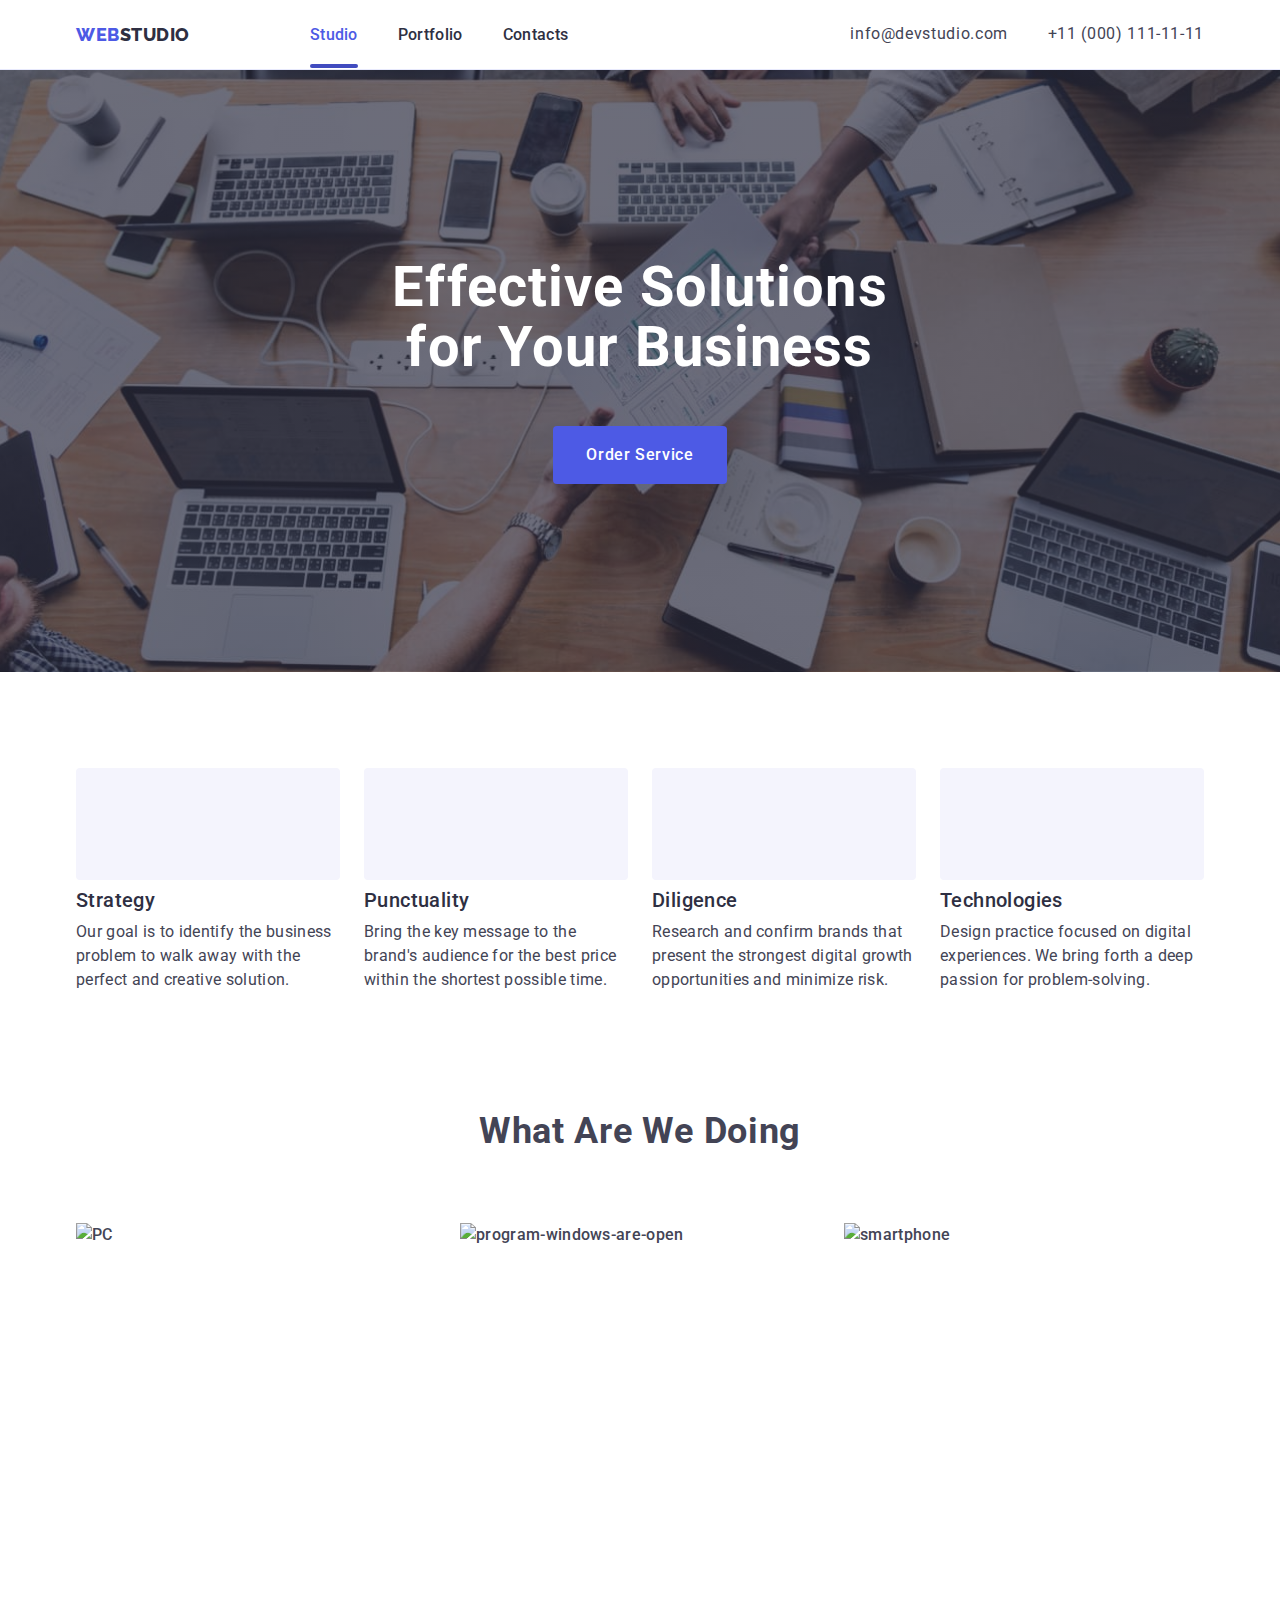
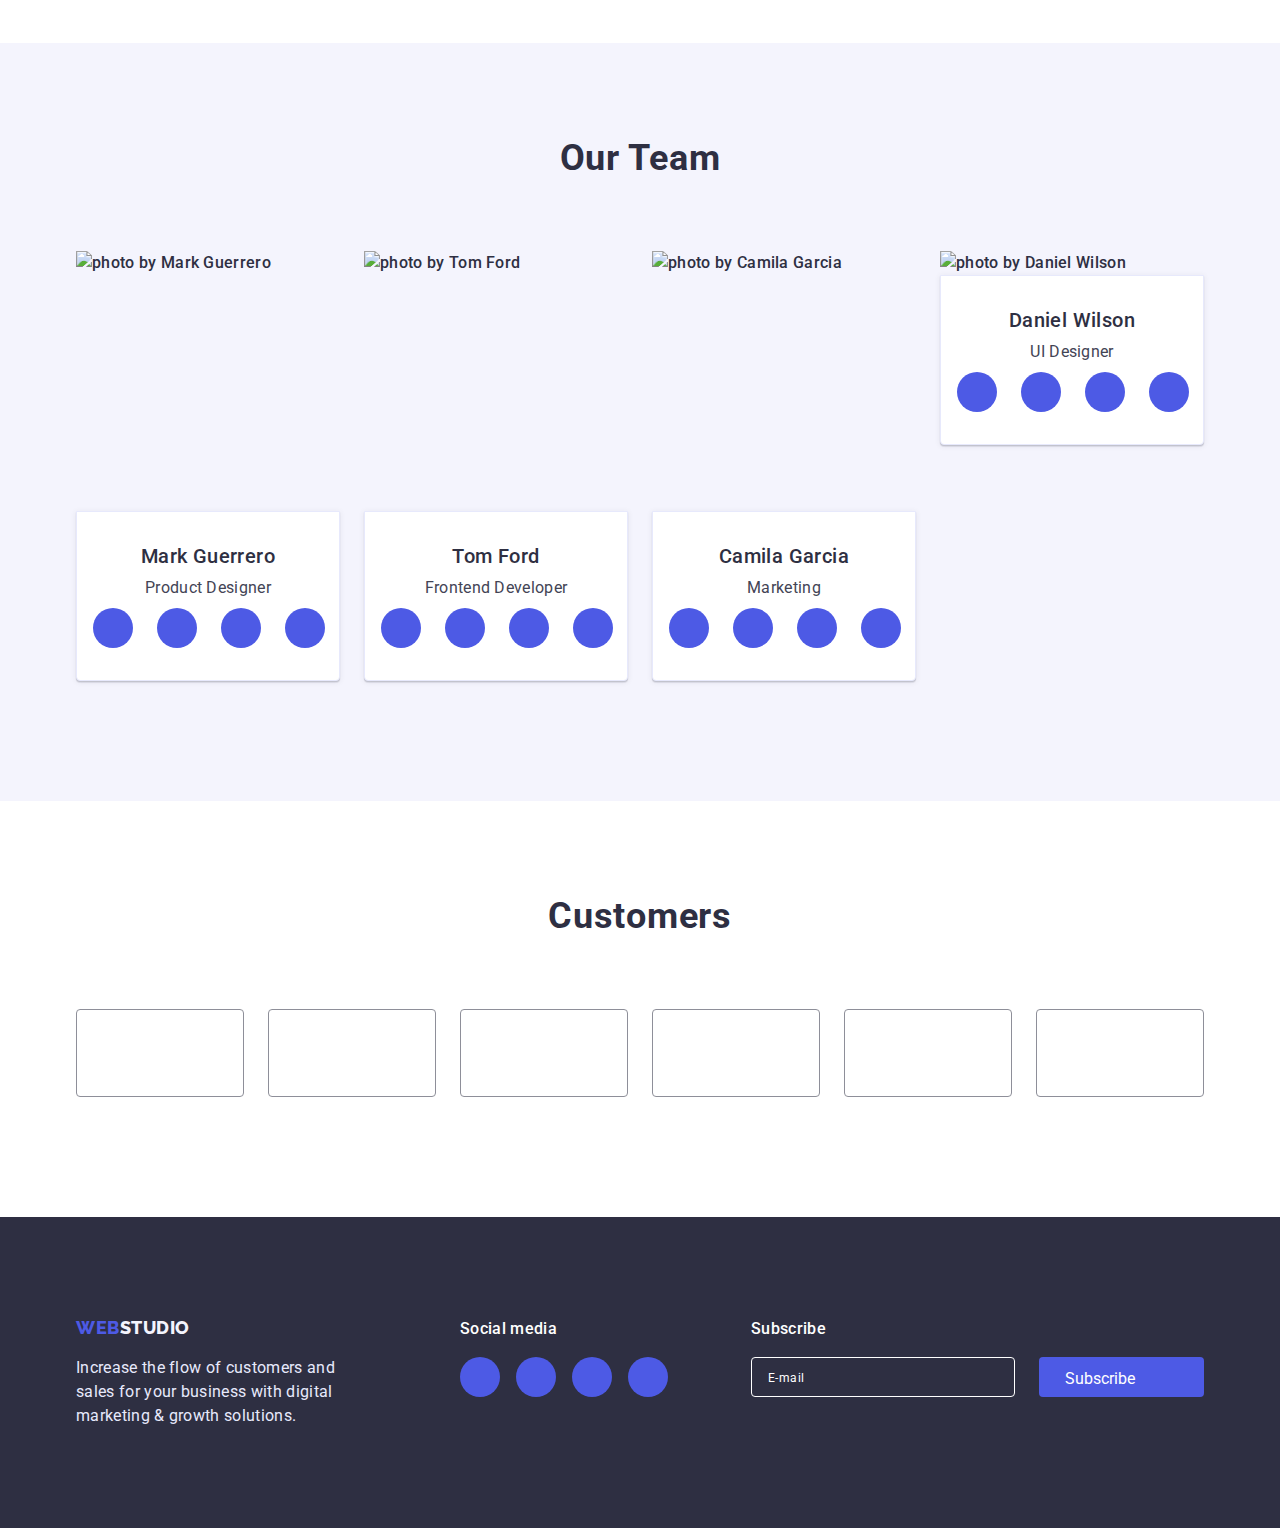
==== commit 51e27106: "dd" ====
--- a/index.html
+++ b/index.html
@@ -104,7 +104,7 @@
               </ul>
             </address>
 
-            <ul class="team-soc team-icon-list">
+            <ul class="team-soc">
               <li class="soc-item">
                 <a href="" class="soc-link-ing">
                   <svg class="link-icon-mobile" width="24" height="24">
--- a/css/main.min.css
+++ b/css/main.min.css
@@ -1 +1 @@
-.contacts{padding:0;width:auto}img{display:block;max-width:100%;height:auto}.list{padding:0;margin:0;list-style:none}.section-text{margin-top:0;margin-bottom:0;color:#434455;letter-spacing:.02em}.section-caption{margin:0;padding:0}.main-text{margin-top:0}body{color:#434455;font-style:normal;font-family:"Roboto",sans-serif;font-weight:500;font-size:16px;line-height:1.5;letter-spacing:.02em}@media screen and (max-width: 767px){.team-icon-list{margin-top:40px}.mobile-menu{position:fixed;width:100%;height:100%;top:0;left:0;background-color:#fff;overflow-y:scroll;-webkit-transform:scale(0.8);transform:scale(0.8);opacity:0;visibility:hidden;pointer-events:none;-webkit-transition:opacity 250ms cubic-bezier(0.4, 0, 0.2, 1),visibility 250ms cubic-bezier(0.4, 0, 0.2, 1),-webkit-transform 250ms cubic-bezier(0.4, 0, 0.2, 1);transition:opacity 250ms cubic-bezier(0.4, 0, 0.2, 1),visibility 250ms cubic-bezier(0.4, 0, 0.2, 1),-webkit-transform 250ms cubic-bezier(0.4, 0, 0.2, 1);transition:opacity 250ms cubic-bezier(0.4, 0, 0.2, 1),visibility 250ms cubic-bezier(0.4, 0, 0.2, 1),transform 250ms cubic-bezier(0.4, 0, 0.2, 1);transition:opacity 250ms cubic-bezier(0.4, 0, 0.2, 1),visibility 250ms cubic-bezier(0.4, 0, 0.2, 1),transform 250ms cubic-bezier(0.4, 0, 0.2, 1),-webkit-transform 250ms cubic-bezier(0.4, 0, 0.2, 1)}.mobile-menu.is-open{opacity:1;visibility:visible;pointer-events:auto;-webkit-transform:scale(1);transform:scale(1)}.mobile-menu>.mobile-menu-container{position:relative;padding-top:80px;padding-bottom:40px;padding-left:40px;padding-right:24px;display:-webkit-box;display:-ms-flexbox;display:flex;-webkit-box-orient:vertical;-webkit-box-direction:normal;-ms-flex-direction:column;flex-direction:column;-webkit-box-pack:justify;-ms-flex-pack:justify;justify-content:space-between;height:100%}.nav-site .link.current{color:#4d5ae5}.link-icon{width:16px;height:16px}.close-menu{position:absolute;width:24px;height:24px;top:24px;right:24px;padding:0;line-height:0;background-color:rgba(0,0,0,0);border:none;border-radius:50%;border:1px solid rgba(0,0,0,.1);background-color:#e7e9fc}.item-list{color:#2e2f42;text-decoration:none;font-size:36px;font-weight:700;line-height:1.111;letter-spacing:.02em}.contacts{padding:0;width:auto;display:block;margin:0}.contact-main{margin-bottom:40px}.nav-site .item+.item{margin-top:40px}.link-logo,.link-header-studio{font-family:"Raleway",sans-serif;font-weight:800;font-size:18px;line-height:1.17;letter-spacing:.03em;text-transform:uppercase}.link-logo{color:#4d5ae5;text-decoration:none}.link-header-studio{color:#2e2f42}.link-contact-main{display:block;font-style:normal;font-weight:700;font-size:36px;line-height:1.111;letter-spacing:.02em;color:#4d5ae5;text-decoration:none}.link-contact{font-style:normal;font-weight:500;line-height:1.2;letter-spacing:.02em;color:#434455;text-decoration:none}.team-soc{display:-webkit-box;display:-ms-flexbox;display:flex;-webkit-box-align:center;-ms-flex-align:center;align-items:center;list-style:none;margin-bottom:0;padding-left:0}.soc-link-ing{display:-webkit-box;display:-ms-flexbox;display:flex;-webkit-box-pack:center;-ms-flex-pack:center;justify-content:center;-webkit-box-align:center;-ms-flex-align:center;align-items:center;width:40px;height:40px;border-radius:50%;background-color:#4d5ae5}.burger-mobile-menu{padding:0;border:none;background-color:rgba(0,0,0,0)}}@media screen and (max-width: 420px){.link-contact-main{display:block;font-style:normal;font-weight:700;font-size:24px;line-height:1.111;letter-spacing:.02em;color:#4d5ae5;text-decoration:none}}/*! normalize.css v8.0.1 | MIT License | github.com/necolas/normalize.css */html{line-height:1.15;-webkit-text-size-adjust:100%}body{margin:0}main{display:block}h1{font-size:2em;margin:.67em 0}hr{-webkit-box-sizing:content-box;box-sizing:content-box;height:0;overflow:visible}pre{font-family:monospace,monospace;font-size:1em}a{background-color:rgba(0,0,0,0)}abbr[title]{border-bottom:none;text-decoration:underline;-webkit-text-decoration:underline dotted;text-decoration:underline dotted}b,strong{font-weight:bolder}code,kbd,samp{font-family:monospace,monospace;font-size:1em}small{font-size:80%}sub,sup{font-size:75%;line-height:0;position:relative;vertical-align:baseline}sub{bottom:-0.25em}sup{top:-0.5em}img{border-style:none}button,input,optgroup,select,textarea{font-family:inherit;font-size:100%;line-height:1.15;margin:0}button,input{overflow:visible}button,select{text-transform:none}button,[type=button],[type=reset],[type=submit]{-webkit-appearance:button}button::-moz-focus-inner,[type=button]::-moz-focus-inner,[type=reset]::-moz-focus-inner,[type=submit]::-moz-focus-inner{border-style:none;padding:0}button:-moz-focusring,[type=button]:-moz-focusring,[type=reset]:-moz-focusring,[type=submit]:-moz-focusring{outline:1px dotted ButtonText}fieldset{padding:.35em .75em .625em}legend{-webkit-box-sizing:border-box;box-sizing:border-box;color:inherit;display:table;max-width:100%;padding:0;white-space:normal}progress{vertical-align:baseline}textarea{overflow:auto}[type=checkbox],[type=radio]{-webkit-box-sizing:border-box;box-sizing:border-box;padding:0}[type=number]::-webkit-inner-spin-button,[type=number]::-webkit-outer-spin-button{height:auto}[type=search]{-webkit-appearance:textfield;outline-offset:-2px}[type=search]::-webkit-search-decoration{-webkit-appearance:none}::-webkit-file-upload-button{-webkit-appearance:button;font:inherit}details{display:block}summary{display:list-item}template{display:none}[hidden]{display:none}.container{padding-left:15px;padding-right:15px;max-width:428px;margin-left:auto;margin-right:auto}.container{width:100%}@media screen and (min-width: 320px){.container{margin-left:auto;margin-right:auto}}@media screen and (min-width: 480px){.container{width:428px}}@media screen and (min-width: 768px){.container{width:768px}}@media screen and (min-width: 1200px){.container{width:1158px}}@media screen and (max-width: 1199px){.container-add{padding-top:0}.section-subject{margin-bottom:0}.section{padding-top:96px}.soc-list{display:-webkit-box;display:-ms-flexbox;display:flex;-ms-flex-wrap:wrap;flex-wrap:wrap;-webkit-column-gap:16px;-moz-column-gap:16px;column-gap:16px;row-gap:72px;-webkit-box-pack:center;-ms-flex-pack:center;justify-content:center}.item-link{display:-webkit-box;display:-ms-flexbox;display:flex;-webkit-box-align:center;-ms-flex-align:center;align-items:center;-webkit-box-pack:center;-ms-flex-pack:center;justify-content:center;width:190px;height:88px;border:1px solid #8e8f99;color:#8e8f99;border-radius:4px;-webkit-transition:color 250ms cubic-bezier(0.4, 0, 0.2, 1),border-color 250ms cubic-bezier(0.4, 0, 0.2, 1);transition:color 250ms cubic-bezier(0.4, 0, 0.2, 1),border-color 250ms cubic-bezier(0.4, 0, 0.2, 1)}.item-link:hover,.item-link:focus{border-color:#404bbf;color:#404bbf}.link-icon-list{width:104px;height:56px;fill:currentColor}}@media screen and (min-width: 768px){.item-link{width:168px}.soc-list{-webkit-column-gap:24px;-moz-column-gap:24px;column-gap:24px;row-gap:72px}}@media screen and (min-width: 1200px){.item-link{width:168px}.container-add{padding-top:0}.section-subject{margin-bottom:0}.soc-list{display:-webkit-box;display:-ms-flexbox;display:flex;gap:24px}.item-link{display:-webkit-box;display:-ms-flexbox;display:flex;-webkit-box-align:center;-ms-flex-align:center;align-items:center;-webkit-box-pack:center;-ms-flex-pack:center;justify-content:center;width:168px;height:88px;border:1px solid #8e8f99;color:#8e8f99;border-radius:4px;-webkit-transition:color 250ms cubic-bezier(0.4, 0, 0.2, 1),border-color 250ms cubic-bezier(0.4, 0, 0.2, 1);transition:color 250ms cubic-bezier(0.4, 0, 0.2, 1),border-color 250ms cubic-bezier(0.4, 0, 0.2, 1)}.item-link:hover,.item-link:focus{border-color:#404bbf;color:#404bbf}.link-icon-list{width:104px;height:56px;fill:currentColor}}@media screen and (max-width: 767px){.site-nav{display:none}.adress-list{display:none}}.main-nav .link-logo{padding-top:24px;padding-bottom:24px;display:inline-block}.page-header{border-bottom:1px solid #e7e9fc;-webkit-box-shadow:0px 1px 6px rgba(46,47,66,.08),0px 1px 1px rgba(46,47,66,.16),0px 2px 1px rgba(46,47,66,.08);box-shadow:0px 1px 6px rgba(46,47,66,.08),0px 1px 1px rgba(46,47,66,.16),0px 2px 1px rgba(46,47,66,.08)}.page-header-container{display:-webkit-box;display:-ms-flexbox;display:flex;-webkit-box-align:center;-ms-flex-align:center;align-items:center;-webkit-box-pack:justify;-ms-flex-pack:justify;justify-content:space-between}.burger-mobile-menu{padding:0;border:none;background-color:rgba(0,0,0,0)}.list{padding:0;margin:0;list-style:none}@media screen and (min-width: 768px){.mobile-menu,.burger-mobile-menu{display:none}.main-nav{display:-webkit-box;display:-ms-flexbox;display:flex;-webkit-box-align:center;-ms-flex-align:center;align-items:center}.main-nav .link-logo{padding-top:26px;padding-bottom:26px}.site-nav{display:-webkit-box;display:-ms-flexbox;display:flex;margin-left:76px}.contacts{display:-webkit-box;display:-ms-flexbox;display:flex}.link-logo,.link-header-studio{font-family:"Raleway",sans-serif;font-weight:800;font-size:18px;line-height:1.17;letter-spacing:.03em;text-transform:uppercase}.link-logo{color:#4d5ae5;text-decoration:none}.link-header-studio{color:#2e2f42}.item-list{font-style:normal;font-weight:500;letter-spacing:.02em;color:#404bbf;color:#2e2f42;text-decoration:none}.item-list:hover,.item-list:focus{color:#404bbf}.link.current{color:#404bbf}.navigation .link-logo{color:#4d5ae5}.site-nav .link-logo-item{color:#4d5ae5}.site-nav{margin-left:120px}.site-nav .item+.item{margin-left:40px}.site-nav .item-list{padding-top:24px;padding-bottom:24px}.link-contact{font-style:normal;font-weight:400;font-size:12px;line-height:1.17;letter-spacing:.04em;color:#434455;text-decoration:none}.contact .contacts+.contacts{margin-top:12px}.contacts .link-contact{color:#434455}.contacts .link-contact:hover,.contacts .link-contact:focus{color:#404bbf}.site-nav .link.current{color:#4d5ae5;position:relative}.item>.current::after{content:"";position:absolute;left:0px;bottom:0;width:100%;height:4px;border-radius:2px;background-color:#404bbf}.page-header-container{padding-left:15px;padding-right:15px}}@media screen and (min-width: 1200px){.contact{display:-webkit-box;display:-ms-flexbox;display:flex}.contact .contacts+.contacts{margin-top:0;margin-left:40px}.contacts .link-contact{padding-top:24px;padding-bottom:24px}.link-contact{font-size:16px}}.hero-title{margin:0 auto;margin-bottom:72px;max-width:496px;color:#fff;font-weight:700;font-size:56px;line-height:1.07;letter-spacing:.02em}.hero-background{padding:0}.button-hero{padding:16px 32px;min-width:169px;cursor:pointer;color:#fff;background-color:#4d5ae5;font-family:inherit;font-weight:500;font-size:16px;line-height:1.5;letter-spacing:.04em;border-radius:4px;border:1px solid rgba(0,0,0,0);-webkit-transition:background-color 250ms cubic-bezier(0.4, 0, 0.2, 1);transition:background-color 250ms cubic-bezier(0.4, 0, 0.2, 1)}.hero{padding-top:112px;padding-bottom:112px;text-align:center;background-color:rgba(46,47,66,.7);margin:0 auto;background-image:-webkit-gradient(linear, left top, left bottom, from(rgba(46, 47, 66, 0.7)), to(rgba(46, 47, 66, 0.7))),url(../images/mob1x.jpg);background-image:linear-gradient(rgba(46, 47, 66, 0.7), rgba(46, 47, 66, 0.7)),url(../images/mob1x.jpg);background-repeat:no-repeat;background-position:center;background-size:cover}@media screen and (min-device-pixel-ratio: 2)and (max-width: 767px),screen and (-webkit-min-device-pixel-ratio: 2)and (max-width: 767px),screen and (min-resolution: 192dpi)and (max-width: 767px),screen and (min-resolution: 2dppx)and (max-width: 767px){.hero{background-image:-webkit-gradient(linear, left top, left bottom, from(rgba(46, 47, 66, 0.7)), to(rgba(46, 47, 66, 0.7))),url(../images/mob@2x.jpg);background-image:linear-gradient(rgba(46, 47, 66, 0.7), rgba(46, 47, 66, 0.7)),url(../images/mob@2x.jpg);max-width:480px}}@media screen and (max-width: 767px){.hero-title{max-width:320px;font-size:36px;line-height:1.111}}@media screen and (min-width: 768px){.hero-title{max-width:496px;font-size:56px;line-height:1.07}.hero{background-image:-webkit-gradient(linear, left top, left bottom, from(rgba(46, 47, 66, 0.7)), to(rgba(46, 47, 66, 0.7))),url(../images/tab1x.jpg);background-image:linear-gradient(rgba(46, 47, 66, 0.7), rgba(46, 47, 66, 0.7)),url(../images/tab1x.jpg)}.hero-title{margin-bottom:36px}}@media screen and (min-width: 768px)and (min-device-pixel-ratio: 2)and (min-width: 768px),screen and (min-width: 768px)and (-webkit-min-device-pixel-ratio: 2)and (min-width: 768px),screen and (min-width: 768px)and (min-resolution: 192dpi)and (min-width: 768px),screen and (min-width: 768px)and (min-resolution: 2dppx)and (min-width: 768px){.hero{background-image:-webkit-gradient(linear, left top, left bottom, from(rgba(46, 47, 66, 0.7)), to(rgba(46, 47, 66, 0.7))),url(../images/tab@2x.jpg);background-image:linear-gradient(rgba(46, 47, 66, 0.7), rgba(46, 47, 66, 0.7)),url(../images/tab@2x.jpg)}}@media screen and (min-width: 1200px){.hero-title{margin-bottom:48px}.hero{padding-top:188px;padding-bottom:188px;background-image:-webkit-gradient(linear, left top, left bottom, from(rgba(46, 47, 66, 0.7)), to(rgba(46, 47, 66, 0.7))),url(../images/desktop1x.jpg);background-image:linear-gradient(rgba(46, 47, 66, 0.7), rgba(46, 47, 66, 0.7)),url(../images/desktop1x.jpg)}}@media screen and (min-width: 1200px)and (min-device-pixel-ratio: 2)and (min-width: 1200px),screen and (min-width: 1200px)and (-webkit-min-device-pixel-ratio: 2)and (min-width: 1200px),screen and (min-width: 1200px)and (min-resolution: 192dpi)and (min-width: 1200px),screen and (min-width: 1200px)and (min-resolution: 2dppx)and (min-width: 1200px){.hero{background-image:-webkit-gradient(linear, left top, left bottom, from(rgba(46, 47, 66, 0.7)), to(rgba(46, 47, 66, 0.7))),url(../images/desktop@2x.jpg);background-image:linear-gradient(rgba(46, 47, 66, 0.7), rgba(46, 47, 66, 0.7)),url(../images/desktop@2x.jpg)}}@media screen and (min-width: 1200px){.hero-title{max-width:496px;font-size:56px;line-height:1.07}}@media screen and (min-width: 768px)and (max-width: 1199px){.hero{max-width:768px}}@media screen and (min-width: 1200px){.hero{min-width:1200px}}.backdrop.is-hidden{opacity:0;pointer-events:none;visibility:hidden}.backdrop{position:fixed;left:0;top:0;width:100%;height:100%;background-color:rgba(46,47,66,.4);opacity:1;-webkit-transition:opacity 250ms cubic-bezier(0.4, 0, 0.2, 1),visibility 250ms cubic-bezier(0.4, 0, 0.2, 1);transition:opacity 250ms cubic-bezier(0.4, 0, 0.2, 1),visibility 250ms cubic-bezier(0.4, 0, 0.2, 1)}.backdrop.is-hidden .modal{-webkit-transform:translate(-50%, -50%) scale(1.1);transform:translate(-50%, -50%) scale(1.1)}.modal{position:absolute;top:50%;left:50%;padding:72px 24px 24px 24px;border-radius:4px;max-width:392px;width:100%;min-height:586px;-webkit-transform:translate(-50%, -50%) scale(1);transform:translate(-50%, -50%) scale(1);-webkit-transition:-webkit-transform 250ms cubic-bezier(0.4, 0, 0.2, 1);transition:-webkit-transform 250ms cubic-bezier(0.4, 0, 0.2, 1);transition:transform 250ms cubic-bezier(0.4, 0, 0.2, 1);transition:transform 250ms cubic-bezier(0.4, 0, 0.2, 1), -webkit-transform 250ms cubic-bezier(0.4, 0, 0.2, 1);background-color:#fcfcfc;-webkit-box-shadow:0px 1px 1px rgba(0,0,0,.14),0px 1px 3px rgba(0,0,0,.12),0px 2px 1px rgba(0,0,0,.2);box-shadow:0px 1px 1px rgba(0,0,0,.14),0px 1px 3px rgba(0,0,0,.12),0px 2px 1px rgba(0,0,0,.2)}.icon-modal{width:8px;height:8px;position:absolute;top:50%;left:50%;-webkit-transform:translate(-50%, -50%);transform:translate(-50%, -50%)}.close-modal{position:absolute;width:24px;height:24px;top:24px;right:24px;border-radius:50%;cursor:pointer;border:1px solid rgba(0,0,0,.1);background-color:#e7e9fc;-webkit-transition:opacity 250ms cubic-bezier(0.4, 0, 0.2, 1),background-color 250ms cubic-bezier(0.4, 0, 0.2, 1);transition:opacity 250ms cubic-bezier(0.4, 0, 0.2, 1),background-color 250ms cubic-bezier(0.4, 0, 0.2, 1);padding:0;fill:#2e2f42}.close-modal:hover,.close-modal:focus{background-color:#4d5ae5;fill:#fff}.form-modal-text{font-weight:500;text-align:center;letter-spacing:.02em;color:#2e2f42;margin-top:0;margin-bottom:16px}.top-label{font-size:12px;line-height:1.17;margin-bottom:4px;letter-spacing:.04em;color:#8e8f99}.form-field{display:-webkit-box;display:-ms-flexbox;display:flex;-webkit-box-orient:vertical;-webkit-box-direction:normal;-ms-flex-direction:column;flex-direction:column;margin-bottom:8px;border-radius:4px}.form-input{padding:11px 38px;margin:0;border:1px solid rgba(46,47,66,.4);border-radius:4px;-webkit-transition:border-color 250ms cubic-bezier(0.4, 0, 0.2, 1);transition:border-color 250ms cubic-bezier(0.4, 0, 0.2, 1);width:100%;height:40px;background-color:rgba(0,0,0,0)}.form-label{margin-bottom:4px;color:#8e8f99}.button-form{-webkit-box-align:center;-ms-flex-align:center;align-items:center;display:-webkit-box;display:-ms-flexbox;display:flex;-webkit-box-pack:center;-ms-flex-pack:center;justify-content:center;cursor:pointer;min-width:169px;padding:16px 32px;margin-left:auto;margin-right:auto;line-height:24px;border-radius:4px;border-color:rgba(0,0,0,0);color:#fff;background-color:#4d5ae5;-webkit-transition:background-color 250ms cubic-bezier(0.4, 0, 0.2, 1),-webkit-box-shadow 250ms cubic-bezier(0.4, 0, 0.2, 1);transition:background-color 250ms cubic-bezier(0.4, 0, 0.2, 1),-webkit-box-shadow 250ms cubic-bezier(0.4, 0, 0.2, 1);transition:background-color 250ms cubic-bezier(0.4, 0, 0.2, 1),box-shadow 250ms cubic-bezier(0.4, 0, 0.2, 1);transition:background-color 250ms cubic-bezier(0.4, 0, 0.2, 1),box-shadow 250ms cubic-bezier(0.4, 0, 0.2, 1),-webkit-box-shadow 250ms cubic-bezier(0.4, 0, 0.2, 1)}.button-form:hover,.button-form:focus{background-color:#404bbf;-webkit-box-shadow:0px 4px 4px rgba(0,0,0,.15);box-shadow:0px 4px 4px rgba(0,0,0,.15)}.form-icon{position:absolute;top:50%;left:16px;-webkit-transform:translateY(-50%);transform:translateY(-50%);width:18px;height:18px;-webkit-transition:fill 250ms cubic-bezier(0.4, 0, 0.2, 1);transition:fill 250ms cubic-bezier(0.4, 0, 0.2, 1)}.thumb-form{position:relative}.form-icons{position:absolute;top:50%;left:16px;-webkit-transform:translateY(-50%);transform:translateY(-50%);width:18px;height:24px;-webkit-transition:fill 250ms cubic-bezier(0.4, 0, 0.2, 1);transition:fill 250ms cubic-bezier(0.4, 0, 0.2, 1)}.thumb-form:focus-within>.form-input{border-color:#4d5ae5;outline:none}.thumb-form:focus-within>.form-icon,.thumb-form:focus-within>.form-icons{fill:#4d5ae5}.form-comment{display:-webkit-box;display:-ms-flexbox;display:flex;-webkit-box-orient:vertical;-webkit-box-direction:normal;-ms-flex-direction:column;flex-direction:column;margin-bottom:16px}.user-comments-area{width:100%;height:120px;margin:0;padding:8px 16px;border:1px solid rgba(46,47,66,.4);border-radius:4px;-webkit-transition:border-color 250ms cubic-bezier(0.4, 0, 0.2, 1);transition:border-color 250ms cubic-bezier(0.4, 0, 0.2, 1);background-color:rgba(0,0,0,0);resize:none}.user-comments-area::-webkit-input-placeholder{font-size:12px;line-height:1.17;letter-spacing:.04em;color:rgba(46,47,66,.4)}.user-comments-area::-moz-placeholder{font-size:12px;line-height:1.17;letter-spacing:.04em;color:rgba(46,47,66,.4)}.user-comments-area:-ms-input-placeholder{font-size:12px;line-height:1.17;letter-spacing:.04em;color:rgba(46,47,66,.4)}.user-comments-area::-ms-input-placeholder{font-size:12px;line-height:1.17;letter-spacing:.04em;color:rgba(46,47,66,.4)}.user-comments-area::placeholder{font-size:12px;line-height:1.17;letter-spacing:.04em;color:rgba(46,47,66,.4)}.form-comment:focus-within>.user-comments-area{border-color:#4d5ae5;outline:none}.privacy-link{color:#4d5ae5;display:inline-block;font-size:12px;line-height:1.17;letter-spacing:.04em;margin-left:4px}.check-text{display:-webkit-box;display:-ms-flexbox;display:flex;-webkit-box-align:center;-ms-flex-align:center;align-items:center;gap:5px}.check-text>.check-icon{width:16px;height:16px;border:1px solid rgba(46,47,66,.4);border-radius:2px;display:-webkit-box;display:-ms-flexbox;display:flex;cursor:pointer;-ms-flex-negative:0;flex-shrink:0;-webkit-box-align:center;-ms-flex-align:center;align-items:center;-webkit-box-pack:center;-ms-flex-pack:center;justify-content:center;fill:rgba(0,0,0,0);-webkit-transition:background-color 250ms cubic-bezier(0.4, 0, 0.2, 1),fill 250ms cubic-bezier(0.4, 0, 0.2, 1);transition:background-color 250ms cubic-bezier(0.4, 0, 0.2, 1),fill 250ms cubic-bezier(0.4, 0, 0.2, 1)}.checkbox-input:checked+.check-text>.check-icon{background-color:#404bbf;border:none;fill:#f4f4fd}.checkbox-input:focus+.check-text>.check-icon{border-color:#404bbf}.form-agree{margin-bottom:24px;width:100%}.text-form{height:16px;font-size:12px;line-height:1.17;letter-spacing:.04em;color:#8e8f99}.check-text{display:-webkit-box;display:-ms-flexbox;display:flex;-webkit-box-align:center;-ms-flex-align:center;align-items:center}.checkbox-input{position:absolute;width:1px;height:1px;margin:-1px;border:0;padding:0;white-space:nowrap;-webkit-clip-path:inset(100%);clip-path:inset(100%);clip:rect(0 0 0 0);overflow:hidden}.icon-checkbox{width:10px;height:8px}.section-title-hidden{position:absolute;width:1px;height:1px;margin:-1px;border:0;padding:0;white-space:nowrap;-webkit-clip-path:inset(100%);clip-path:inset(100%);clip:rect(0 0 0 0);overflow:hidden}@media screen and (max-width: 767px){.container-list{padding-left:15px;padding-right:15px;margin:0;max-width:480px;margin-left:auto;margin-right:auto}.section-title{margin-top:0;margin-bottom:8px;font-style:normal;font-weight:700;font-size:36px;line-height:1.111;text-align:center;letter-spacing:.02em;color:#2e2f42}.section-text{font-style:normal;font-weight:500;letter-spacing:.02em}.item-section-features:not(:last-child){margin-bottom:72px}}@media screen and (min-width: 768px){.section{padding-top:96px;padding-bottom:96px}.container-list{margin:0;max-width:768px;margin-left:auto;margin-right:auto}.main-section{display:-webkit-box;display:-ms-flexbox;display:flex;-ms-flex-wrap:wrap;flex-wrap:wrap;-webkit-column-gap:24px;-moz-column-gap:24px;column-gap:24px;row-gap:48px}.item-section-features{width:50%;-ms-flex-preferred-size:calc((100% - 48px)/2);flex-basis:calc((100% - 48px)/2);margin-right:0}.section-title{margin-top:0;margin-bottom:8px;font-style:normal;font-weight:700;font-size:36px;line-height:1.111;letter-spacing:.02em}}@media screen and (max-width: 1199px){.link-features{display:none}.section-sec{display:none}}@media screen and (max-width: 767px)and (max-width: 1199px){.main-section{-ms-flex-wrap:wrap;flex-wrap:wrap}}@media screen and (min-width: 1200px){.section{padding-top:120px;padding-bottom:120px}.main-section{-ms-flex-wrap:nowrap;flex-wrap:nowrap;max-width:1158px}.item-section-features{margin:0}.section-title{font-weight:500;font-size:20px;line-height:1.2}.section-list{display:-webkit-box;display:-ms-flexbox;display:flex;gap:24px}.section-text{font-weight:400}.main-section .item-section-features{width:264px}.link-features{display:-webkit-box;display:-ms-flexbox;display:flex;-webkit-box-pack:center;-ms-flex-pack:center;justify-content:center;-webkit-box-align:center;-ms-flex-align:center;align-items:center;width:264px;height:112px;margin-bottom:8px;border-radius:4px;background-color:#f4f4fd}.icon-features{width:60px;height:64px}}@media screen and (min-width: 1199px){.our-work{display:-webkit-box;display:-ms-flexbox;display:flex}.devices .list-works+.list-works{margin-left:24px}.section{color:#2e2f42}.section-sec{padding-bottom:120px}.section-subject{margin-top:0;margin-bottom:72px;font-weight:700;font-size:36px;line-height:1.11;text-align:center;letter-spacing:.02em;text-transform:capitalize}}@media screen and (max-width: 767px){.section{padding-bottom:96px}.section-subject{margin-top:0;margin-bottom:72px;font-style:normal;font-weight:700;font-size:36px;line-height:1.1;text-align:center}.team-subject{display:-webkit-box;display:-ms-flexbox;display:flex;-webkit-box-orient:vertical;-webkit-box-direction:normal;-ms-flex-direction:column;flex-direction:column;-webkit-box-align:center;-ms-flex-align:center;align-items:center}.team{background-color:#f4f4fd}.container-list{padding-bottom:0}.section .section-caption{color:#2e2f42;font-weight:500;font-size:20px;line-height:1.2;letter-spacing:.02em;text-align:center;margin-bottom:8px}.main-text{color:#434455;font-weight:400;letter-spacing:.02em;font-size:16px;text-align:center;margin-bottom:8px}.set-team-cards{padding:32px 16px;text-align:center;background-color:#fff;border:1px solid #e7e9fc;border-radius:0px 0px 4px 4px;-webkit-box-shadow:0px 1px 6px rgba(46,47,66,.08),0px 1px 1px rgba(46,47,66,.16),0px 2px 1px rgba(46,47,66,.08);box-shadow:0px 1px 6px rgba(46,47,66,.08),0px 1px 1px rgba(46,47,66,.16),0px 2px 1px rgba(46,47,66,.08)}.soc-link-ing{display:-webkit-box;display:-ms-flexbox;display:flex;-webkit-box-pack:center;-ms-flex-pack:center;justify-content:center;-webkit-box-align:center;-ms-flex-align:center;align-items:center;width:40px;height:40px;border-radius:50%;background-color:#4d5ae5}.link-icon{width:16px;height:16px}.team-soc{gap:24px;display:-webkit-box;display:-ms-flexbox;display:flex;-webkit-box-align:center;-ms-flex-align:center;align-items:center;-webkit-box-pack:justify;-ms-flex-pack:justify;justify-content:space-between}.list-img-team:not(:last-child){margin-bottom:72px}}@media screen and (min-width: 768px){.container-team{width:768px;padding-left:15px;padding-right:15px;margin-left:auto;margin-right:auto}.container-list{padding-bottom:0}.section{padding-top:96px}.team-list{padding-bottom:96px}.section-subject{margin-top:0;margin-bottom:72px;font-style:normal;font-weight:700;font-size:36px;line-height:1.1;text-align:center}.team-list{padding-top:0;padding-bottom:0}.set-team-cards{padding:32px 16px;text-align:center;background-color:#fff;border:1px solid #e7e9fc;border-radius:0px 0px 4px 4px;-webkit-box-shadow:0px 1px 6px rgba(46,47,66,.08),0px 1px 1px rgba(46,47,66,.16),0px 2px 1px rgba(46,47,66,.08);box-shadow:0px 1px 6px rgba(46,47,66,.08),0px 1px 1px rgba(46,47,66,.16),0px 2px 1px rgba(46,47,66,.08)}.soc-link-ing{display:-webkit-box;display:-ms-flexbox;display:flex;-webkit-box-pack:center;-ms-flex-pack:center;justify-content:center;-webkit-box-align:center;-ms-flex-align:center;align-items:center;width:40px;height:40px;border-radius:50%;background-color:#4d5ae5;-webkit-transition:background-color 250ms cubic-bezier(0.4, 0, 0.2, 1);transition:background-color 250ms cubic-bezier(0.4, 0, 0.2, 1)}.team-soc{gap:24px;display:-webkit-box;display:-ms-flexbox;display:flex;-webkit-box-align:center;-ms-flex-align:center;align-items:center;-webkit-box-pack:justify;-ms-flex-pack:justify;justify-content:space-between}.link-icon{width:16px;height:16px}.section .section-caption{color:#2e2f42;font-weight:500;font-size:20px;line-height:1.2;letter-spacing:.02em;text-align:center;margin-bottom:8px}.main-text{color:#434455;font-weight:400;letter-spacing:.02em;font-size:16px;text-align:center;margin-bottom:8px}.team{background-color:#f4f4fd}.team-subject{display:-webkit-box;display:-ms-flexbox;display:flex;-ms-flex-wrap:wrap;flex-wrap:wrap;-webkit-column-gap:24px;-moz-column-gap:24px;column-gap:24px;row-gap:64px;-webkit-box-pack:center;-ms-flex-pack:center;justify-content:center}}@media screen and (min-width: 1200px){.soc-link-ing{cursor:pointer;-webkit-transition:background-color 250ms cubic-bezier(0.4, 0, 0.2, 1);transition:background-color 250ms cubic-bezier(0.4, 0, 0.2, 1)}.soc-link-ing:hover,.soc-link-ing:focus{background-color:#404bbf}}.contacts{padding:0;width:auto}img{display:block;max-width:100%;height:auto}.list{padding:0;margin:0;list-style:none}.section-text{margin-top:0;margin-bottom:0;color:#434455;letter-spacing:.02em}.section-caption{margin:0;padding:0}.main-text{margin-top:0}body{color:#434455;font-style:normal;font-family:"Roboto",sans-serif;font-weight:500;font-size:16px;line-height:1.5;letter-spacing:.02em}@media screen and (max-width: 767px){.site-nav{display:none}.adress-list{display:none}}.main-nav .link-logo{padding-top:26px;padding-bottom:26px;display:inline-block}.page-header{border-bottom:1px solid #e7e9fc;-webkit-box-shadow:0px 1px 6px rgba(46,47,66,.08),0px 1px 1px rgba(46,47,66,.16),0px 2px 1px rgba(46,47,66,.08);box-shadow:0px 1px 6px rgba(46,47,66,.08),0px 1px 1px rgba(46,47,66,.16),0px 2px 1px rgba(46,47,66,.08)}.page-header-container{display:-webkit-box;display:-ms-flexbox;display:flex;-webkit-box-align:center;-ms-flex-align:center;align-items:center;-webkit-box-pack:justify;-ms-flex-pack:justify;justify-content:space-between}.burger-mobile-menu{padding:0;border:none;background-color:rgba(0,0,0,0)}.list{padding:0;margin:0;list-style:none}@media screen and (min-width: 768px){.mobile-menu,.burger-mobile-menu{display:none}.main-nav{display:-webkit-box;display:-ms-flexbox;display:flex;-webkit-box-align:center;-ms-flex-align:center;align-items:center}.main-nav .link-logo{padding-top:24px;padding-bottom:24px}.site-nav{display:-webkit-box;display:-ms-flexbox;display:flex;margin-left:76px}.contacts{display:-webkit-box;display:-ms-flexbox;display:flex}.link-logo,.link-header-studio{font-family:"Raleway",sans-serif;font-weight:800;font-size:18px;line-height:1.17;letter-spacing:.03em;text-transform:uppercase}.link-logo{color:#4d5ae5;text-decoration:none}.link-header-studio{color:#2e2f42}.item-list{font-style:normal;font-weight:500;letter-spacing:.02em;color:#404bbf;color:#2e2f42;text-decoration:none}.item-list:hover,.item-list:focus{color:#404bbf}.link.current{color:#404bbf}.navigation .link-logo{color:#4d5ae5}.site-nav .link-logo-item{color:#4d5ae5}.site-nav{margin-left:120px}.site-nav .item+.item{margin-left:40px}.site-nav .item-list{padding-top:24px;padding-bottom:24px}.link-contact{font-style:normal;font-weight:400;font-size:12px;line-height:1.17;letter-spacing:.04em;color:#434455;text-decoration:none}.contact .contacts+.contacts{margin-top:12px}.contacts .link-contact{color:#434455}.contacts .link-contact:hover,.contacts .link-contact:focus{color:#404bbf}.site-nav .link.current{color:#4d5ae5;position:relative}.item>.current::after{content:"";position:absolute;left:0px;bottom:0;width:100%;height:4px;border-radius:2px;background-color:#404bbf}}.page-header-container{padding-left:15px;padding-right:15px}@media screen and (min-width: 1200px){.contact{display:-webkit-box;display:-ms-flexbox;display:flex}.contact .contacts+.contacts{margin-top:0;margin-left:40px}.contacts .link-contact{padding-top:24px;padding-bottom:24px}.link-contact{font-size:16px}}.container{padding-left:15px;padding-right:15px;max-width:428px;margin-left:auto;margin-right:auto}.container{width:100%}@media screen and (min-width: 480px){.container{max-width:428px}}@media screen and (min-width: 768px){.container{max-width:768px}}@media screen and (min-width: 1200px){.container{max-width:1158px}}@media screen and (max-width: 767px){.team-icon-list{margin-top:40px}.mobile-menu{position:fixed;width:100%;height:100%;top:0;left:0;background-color:#fff;overflow-y:scroll;-webkit-transform:scale(0.8);transform:scale(0.8);opacity:0;visibility:hidden;pointer-events:none;-webkit-transition:opacity 250ms cubic-bezier(0.4, 0, 0.2, 1),visibility 250ms cubic-bezier(0.4, 0, 0.2, 1),-webkit-transform 250ms cubic-bezier(0.4, 0, 0.2, 1);transition:opacity 250ms cubic-bezier(0.4, 0, 0.2, 1),visibility 250ms cubic-bezier(0.4, 0, 0.2, 1),-webkit-transform 250ms cubic-bezier(0.4, 0, 0.2, 1);transition:opacity 250ms cubic-bezier(0.4, 0, 0.2, 1),visibility 250ms cubic-bezier(0.4, 0, 0.2, 1),transform 250ms cubic-bezier(0.4, 0, 0.2, 1);transition:opacity 250ms cubic-bezier(0.4, 0, 0.2, 1),visibility 250ms cubic-bezier(0.4, 0, 0.2, 1),transform 250ms cubic-bezier(0.4, 0, 0.2, 1),-webkit-transform 250ms cubic-bezier(0.4, 0, 0.2, 1)}.mobile-menu.is-open{opacity:1;visibility:visible;pointer-events:auto;-webkit-transform:scale(1);transform:scale(1)}.mobile-menu>.mobile-menu-container{position:relative;padding-top:80px;padding-bottom:40px;padding-left:40px;padding-right:24px;display:-webkit-box;display:-ms-flexbox;display:flex;-webkit-box-orient:vertical;-webkit-box-direction:normal;-ms-flex-direction:column;flex-direction:column;-webkit-box-pack:justify;-ms-flex-pack:justify;justify-content:space-between;height:100%}.nav-site .link.current{color:#4d5ae5}.link-icon{width:16px;height:16px}.close-menu{position:absolute;width:24px;height:24px;top:24px;right:24px;padding:0;line-height:0;background-color:rgba(0,0,0,0);border:none;border-radius:50%;border:1px solid rgba(0,0,0,.1);background-color:#e7e9fc}.item-list{color:#2e2f42;text-decoration:none;font-size:36px;font-weight:700;line-height:1.111;letter-spacing:.02em}.contacts{padding:0;width:auto;display:block;margin:0}.contact-main{margin-bottom:40px}.nav-site .item+.item{margin-top:40px}.link-logo,.link-header-studio{font-family:"Raleway",sans-serif;font-weight:800;font-size:18px;line-height:1.17;letter-spacing:.03em;text-transform:uppercase}.link-logo{color:#4d5ae5;text-decoration:none}.link-header-studio{color:#2e2f42}.link-contact-main{display:block;font-style:normal;font-weight:700;font-size:36px;line-height:1.111;letter-spacing:.02em;color:#4d5ae5;text-decoration:none}.link-contact{font-style:normal;font-weight:500;line-height:1.2;letter-spacing:.02em;color:#434455;text-decoration:none}.team-soc{display:-webkit-box;display:-ms-flexbox;display:flex;-webkit-box-align:center;-ms-flex-align:center;align-items:center;list-style:none;margin-bottom:0}.soc-link-ing{display:-webkit-box;display:-ms-flexbox;display:flex;-webkit-box-pack:center;-ms-flex-pack:center;justify-content:center;-webkit-box-align:center;-ms-flex-align:center;align-items:center;width:40px;height:40px;border-radius:50%;background-color:#4d5ae5}.burger-mobile-menu{padding:0;border:none;background-color:rgba(0,0,0,0)}}@media screen and (max-width: 420px){.link-contact-main{display:block;font-style:normal;font-weight:700;font-size:24px;line-height:1.111;letter-spacing:.02em;color:#4d5ae5;text-decoration:none}}.section-btn-list{padding-top:48px;padding-bottom:48px}.section-item{margin-bottom:72px}.main-btn-list{display:-webkit-box;display:-ms-flexbox;display:flex;-ms-flex-wrap:wrap;flex-wrap:wrap}.main-btn-list .portfolio-btn+.portfolio-btn{margin-left:24px}.btn-item:hover,.btn-item:focus{-webkit-box-shadow:0px 3px 1px rgba(0,0,0,.1),0px 2px 1px rgba(0,0,0,.08),0px 2px 2px rgba(0,0,0,.12);box-shadow:0px 3px 1px rgba(0,0,0,.1),0px 2px 1px rgba(0,0,0,.08),0px 2px 2px rgba(0,0,0,.12)}.btn-item{padding:12px 24px;color:#4d5ae5;background-color:#f4f4fd;font-family:inherit;font-weight:500;font-size:16px;line-height:1.5;text-align:center;letter-spacing:.04em;cursor:pointer;border-radius:4px;border:1px solid #e7e9fc}.btn-item:hover,.btn-item:focus{color:#fff;background-color:#404bbf;border-color:rgba(0,0,0,0)}.vissually-hidden{position:absolute;width:1px;height:1px;margin:-1px;border:0;padding:0;white-space:nowrap;-webkit-clip-path:inset(100%);clip-path:inset(100%);clip:rect(0 0 0 0);overflow:hidden}.footer{background-color:#2e2f42}.footer .link-footer{font-family:"Raleway",sans-serif;color:#4d5ae5;font-weight:800;font-size:18px;line-height:1.17;letter-spacing:.03em;text-transform:uppercase;text-decoration:none}.footer-logo .link-footer{display:block;margin-bottom:18px}.footer-studio{color:#f4f4fd}.footer .footer-text{color:#e7e9fc;letter-spacing:.02em;max-width:264px;margin:0}.footer .footer-text{color:#e7e9fc;font-weight:400;letter-spacing:.02em;max-width:264px;margin:0}.footer-list{display:-webkit-box;display:-ms-flexbox;display:flex;gap:16px}.footer-subject{margin-top:0;margin-bottom:16px;font-weight:500;letter-spacing:.02em;color:#fff}.footer{padding-top:96px;padding-bottom:96px}.footer-link{display:-webkit-box;display:-ms-flexbox;display:flex;-webkit-box-pack:center;-ms-flex-pack:center;justify-content:center;-webkit-box-align:center;-ms-flex-align:center;align-items:center;width:40px;height:40px;border-radius:50%;background-color:#4d5ae5;-webkit-transition:background-color 250ms cubic-bezier(0.4, 0, 0.2, 1);transition:background-color 250ms cubic-bezier(0.4, 0, 0.2, 1)}.icon-ftr{width:24px;height:24px}.subcribe{letter-spacing:.02em;color:#fff;margin:0;margin-bottom:16px}.form-user-email{display:-webkit-box;display:-ms-flexbox;display:flex;-ms-flex-wrap:wrap;flex-wrap:wrap}.btn-submit{display:-webkit-box;display:-ms-flexbox;display:flex;width:165px;height:40px;background-color:#4d5ae5;border-radius:4px;border-color:rgba(0,0,0,0);line-height:24px;padding:8px 24px;color:#fff;margin-left:24px;-webkit-transition:background-color 250ms cubic-bezier(0.4, 0, 0.2, 1),-webkit-box-shadow 250ms cubic-bezier(0.4, 0, 0.2, 1);transition:background-color 250ms cubic-bezier(0.4, 0, 0.2, 1),-webkit-box-shadow 250ms cubic-bezier(0.4, 0, 0.2, 1);transition:background-color 250ms cubic-bezier(0.4, 0, 0.2, 1),box-shadow 250ms cubic-bezier(0.4, 0, 0.2, 1);transition:background-color 250ms cubic-bezier(0.4, 0, 0.2, 1),box-shadow 250ms cubic-bezier(0.4, 0, 0.2, 1),-webkit-box-shadow 250ms cubic-bezier(0.4, 0, 0.2, 1)}.input-footer{width:100%;height:40px;margin-bottom:16px;background-color:rgba(0,0,0,0);border:none;border:1px solid #fff;-webkit-filter:0px 4px 4px rgba(0,0,0,.15);filter:0px 4px 4px rgba(0,0,0,.15);border-radius:4px;padding-left:16px;color:#f4f4fd;-webkit-transition:border-color 250ms cubic-bezier(0.4, 0, 0.2, 1);transition:border-color 250ms cubic-bezier(0.4, 0, 0.2, 1)}.form-user-email:focus-within>.input-footer{border-color:#4d5ae5;outline:none}.input-footer::-webkit-input-placeholder{font-size:12px;line-height:2;letter-spacing:.04em;color:#fff}.input-footer::-moz-placeholder{font-size:12px;line-height:2;letter-spacing:.04em;color:#fff}.input-footer:-ms-input-placeholder{font-size:12px;line-height:2;letter-spacing:.04em;color:#fff}.input-footer::-ms-input-placeholder{font-size:12px;line-height:2;letter-spacing:.04em;color:#fff}.input-footer::placeholder{font-size:12px;line-height:2;letter-spacing:.04em;color:#fff}.icon-ftr-subscribe{width:24px;height:24px;display:-webkit-inline-box;display:-ms-inline-flexbox;display:inline-flex;-webkit-box-align:center;-ms-flex-align:center;align-items:center;fill:#fff;margin-left:16px}@media screen and (max-width: 767px){.footer-logo{margin-bottom:72px}.footer-top{display:-webkit-box;display:-ms-flexbox;display:flex;-webkit-box-orient:vertical;-webkit-box-direction:normal;-ms-flex-direction:column;flex-direction:column;-webkit-box-align:center;-ms-flex-align:center;align-items:center;-webkit-box-pack:center;-ms-flex-pack:center;justify-content:center}.footer-soc{margin-bottom:72px}.form-footer{display:-webkit-box;display:-ms-flexbox;display:flex;-webkit-box-orient:vertical;-webkit-box-direction:normal;-ms-flex-direction:column;flex-direction:column;-webkit-box-align:center;-ms-flex-align:center;align-items:center;-webkit-box-pack:center;-ms-flex-pack:center;justify-content:center}.subcribe,.form-user-email,.footer-subject{display:-webkit-box;display:-ms-flexbox;display:flex;-webkit-box-pack:center;-ms-flex-pack:center;justify-content:center}.footer-logo .link-footer{display:-webkit-box;display:-ms-flexbox;display:flex;-webkit-box-pack:center;-ms-flex-pack:center;justify-content:center}.form-user-email{-webkit-box-align:center;-ms-flex-align:center;align-items:center}}@media screen and (min-width: 768px)and (max-width: 1199px){.footer-top{display:-webkit-box;display:-ms-flexbox;display:flex;-ms-flex-wrap:wrap;flex-wrap:wrap;-webkit-column-gap:24px;-moz-column-gap:24px;column-gap:24px;row-gap:72px;width:552px}.input-footer{margin:0;width:264px;height:40px}}@media screen and (min-width: 1200px){.footer-top{display:-webkit-box;display:-ms-flexbox;display:flex}.footer{padding-top:100px;padding-bottom:100px}.footer-logo{margin-right:120px}.input-footer{width:264px}.btn-submit{cursor:pointer}.footer-link:hover,.footer-link:focus{background-color:#31d0aa}.form-footer{margin-left:auto}.btn-submit:hover,.btn-submit:focus{background-color:#404bbf;-webkit-box-shadow:0px 4px 4px rgba(0,0,0,.15);box-shadow:0px 4px 4px rgba(0,0,0,.15)}.input-footer{margin:0}}.vissually-hidden{position:absolute;width:1px;height:1px;margin:-1px;border:0;padding:0;white-space:nowrap;-webkit-clip-path:inset(100%);clip-path:inset(100%);clip:rect(0 0 0 0);overflow:hidden}.footer{background-color:#2e2f42}.footer .link-footer{font-family:"Raleway",sans-serif;color:#4d5ae5;font-weight:800;font-size:18px;line-height:1.17;letter-spacing:.03em;text-transform:uppercase;text-decoration:none}.footer-logo .link-footer{display:block;margin-bottom:18px}.footer-studio{color:#f4f4fd}.footer .footer-text{color:#e7e9fc;letter-spacing:.02em;max-width:264px;margin:0}.footer .footer-text{color:#e7e9fc;font-weight:400;letter-spacing:.02em;max-width:264px;margin:0}.footer-list{display:-webkit-box;display:-ms-flexbox;display:flex;gap:16px}.footer-subject{margin-top:0;margin-bottom:16px;font-weight:500;letter-spacing:.02em;color:#fff}.footer{padding-top:96px;padding-bottom:96px}.footer-link{display:-webkit-box;display:-ms-flexbox;display:flex;-webkit-box-pack:center;-ms-flex-pack:center;justify-content:center;-webkit-box-align:center;-ms-flex-align:center;align-items:center;width:40px;height:40px;border-radius:50%;background-color:#4d5ae5;-webkit-transition:background-color 250ms cubic-bezier(0.4, 0, 0.2, 1);transition:background-color 250ms cubic-bezier(0.4, 0, 0.2, 1)}.icon-ftr{width:24px;height:24px}.subcribe{letter-spacing:.02em;color:#fff;margin:0;margin-bottom:16px}.form-user-email{display:-webkit-box;display:-ms-flexbox;display:flex;-ms-flex-wrap:wrap;flex-wrap:wrap}.btn-submit{display:-webkit-box;display:-ms-flexbox;display:flex;width:165px;height:40px;background-color:#4d5ae5;border-radius:4px;border-color:rgba(0,0,0,0);line-height:24px;padding:8px 24px;color:#fff;margin-left:24px;-webkit-transition:background-color 250ms cubic-bezier(0.4, 0, 0.2, 1),-webkit-box-shadow 250ms cubic-bezier(0.4, 0, 0.2, 1);transition:background-color 250ms cubic-bezier(0.4, 0, 0.2, 1),-webkit-box-shadow 250ms cubic-bezier(0.4, 0, 0.2, 1);transition:background-color 250ms cubic-bezier(0.4, 0, 0.2, 1),box-shadow 250ms cubic-bezier(0.4, 0, 0.2, 1);transition:background-color 250ms cubic-bezier(0.4, 0, 0.2, 1),box-shadow 250ms cubic-bezier(0.4, 0, 0.2, 1),-webkit-box-shadow 250ms cubic-bezier(0.4, 0, 0.2, 1)}.input-footer{width:100%;height:40px;margin-bottom:16px;background-color:rgba(0,0,0,0);border:none;border:1px solid #fff;-webkit-filter:0px 4px 4px rgba(0,0,0,.15);filter:0px 4px 4px rgba(0,0,0,.15);border-radius:4px;padding-left:16px;color:#f4f4fd;-webkit-transition:border-color 250ms cubic-bezier(0.4, 0, 0.2, 1);transition:border-color 250ms cubic-bezier(0.4, 0, 0.2, 1)}.form-user-email:focus-within>.input-footer{border-color:#4d5ae5;outline:none}.input-footer::-webkit-input-placeholder{font-size:12px;line-height:2;letter-spacing:.04em;color:#fff}.input-footer::-moz-placeholder{font-size:12px;line-height:2;letter-spacing:.04em;color:#fff}.input-footer:-ms-input-placeholder{font-size:12px;line-height:2;letter-spacing:.04em;color:#fff}.input-footer::-ms-input-placeholder{font-size:12px;line-height:2;letter-spacing:.04em;color:#fff}.input-footer::placeholder{font-size:12px;line-height:2;letter-spacing:.04em;color:#fff}.icon-ftr-subscribe{width:24px;height:24px;display:-webkit-inline-box;display:-ms-inline-flexbox;display:inline-flex;-webkit-box-align:center;-ms-flex-align:center;align-items:center;fill:#fff;margin-left:16px}@media screen and (max-width: 767px){.footer-logo{margin-bottom:72px}.footer-top{display:-webkit-box;display:-ms-flexbox;display:flex;-webkit-box-orient:vertical;-webkit-box-direction:normal;-ms-flex-direction:column;flex-direction:column;-webkit-box-align:center;-ms-flex-align:center;align-items:center;-webkit-box-pack:center;-ms-flex-pack:center;justify-content:center}.footer-soc{margin-bottom:72px}.form-footer{display:-webkit-box;display:-ms-flexbox;display:flex;-webkit-box-orient:vertical;-webkit-box-direction:normal;-ms-flex-direction:column;flex-direction:column;-webkit-box-align:center;-ms-flex-align:center;align-items:center;-webkit-box-pack:center;-ms-flex-pack:center;justify-content:center}.subcribe,.form-user-email,.footer-subject{display:-webkit-box;display:-ms-flexbox;display:flex;-webkit-box-pack:center;-ms-flex-pack:center;justify-content:center}.footer-logo .link-footer{display:-webkit-box;display:-ms-flexbox;display:flex;-webkit-box-pack:center;-ms-flex-pack:center;justify-content:center}.form-user-email{-webkit-box-align:center;-ms-flex-align:center;align-items:center}}@media screen and (min-width: 768px)and (max-width: 1199px){.footer-top{display:-webkit-box;display:-ms-flexbox;display:flex;-ms-flex-wrap:wrap;flex-wrap:wrap;-webkit-column-gap:24px;-moz-column-gap:24px;column-gap:24px;row-gap:72px;width:552px}.input-footer{margin:0;width:264px;height:40px}}@media screen and (min-width: 1200px){.footer-top{display:-webkit-box;display:-ms-flexbox;display:flex}.footer{padding-top:100px;padding-bottom:100px}.footer-logo{margin-right:120px}.input-footer{width:264px}.btn-submit{cursor:pointer}.footer-link:hover,.footer-link:focus{background-color:#31d0aa}.form-footer{margin-left:auto}.btn-submit:hover,.btn-submit:focus{background-color:#404bbf;-webkit-box-shadow:0px 4px 4px rgba(0,0,0,.15);box-shadow:0px 4px 4px rgba(0,0,0,.15)}.input-footer{margin:0}}/*# sourceMappingURL=main.min.css.map */+.contacts{padding:0;width:auto}img{display:block;max-width:100%;height:auto}.list{padding:0;margin:0;list-style:none}.section-text{margin-top:0;margin-bottom:0;color:#434455;letter-spacing:.02em}.section-caption{margin:0;padding:0}.main-text{margin-top:0}body{color:#434455;font-style:normal;font-family:"Roboto",sans-serif;font-weight:500;font-size:16px;line-height:1.5;letter-spacing:.02em}@media screen and (max-width: 767px){.team-icon-list{margin-top:40px}.mobile-menu{position:fixed;width:100%;height:100%;top:0;left:0;background-color:#fff;overflow-y:scroll;-webkit-transform:scale(0.8);transform:scale(0.8);opacity:0;visibility:hidden;pointer-events:none;-webkit-transition:opacity 250ms cubic-bezier(0.4, 0, 0.2, 1),visibility 250ms cubic-bezier(0.4, 0, 0.2, 1),-webkit-transform 250ms cubic-bezier(0.4, 0, 0.2, 1);transition:opacity 250ms cubic-bezier(0.4, 0, 0.2, 1),visibility 250ms cubic-bezier(0.4, 0, 0.2, 1),-webkit-transform 250ms cubic-bezier(0.4, 0, 0.2, 1);transition:opacity 250ms cubic-bezier(0.4, 0, 0.2, 1),visibility 250ms cubic-bezier(0.4, 0, 0.2, 1),transform 250ms cubic-bezier(0.4, 0, 0.2, 1);transition:opacity 250ms cubic-bezier(0.4, 0, 0.2, 1),visibility 250ms cubic-bezier(0.4, 0, 0.2, 1),transform 250ms cubic-bezier(0.4, 0, 0.2, 1),-webkit-transform 250ms cubic-bezier(0.4, 0, 0.2, 1)}.mobile-menu.is-open{opacity:1;visibility:visible;pointer-events:auto;-webkit-transform:scale(1);transform:scale(1)}.mobile-menu>.mobile-menu-container{position:relative;padding-top:80px;padding-bottom:40px;padding-left:40px;padding-right:24px;display:-webkit-box;display:-ms-flexbox;display:flex;-webkit-box-orient:vertical;-webkit-box-direction:normal;-ms-flex-direction:column;flex-direction:column;-webkit-box-pack:justify;-ms-flex-pack:justify;justify-content:space-between;height:100%}.nav-site .link.current{color:#4d5ae5}.link-icon{width:16px;height:16px}.close-menu{position:absolute;width:24px;height:24px;top:24px;right:24px;padding:0;line-height:0;background-color:rgba(0,0,0,0);border:none;border-radius:50%;border:1px solid rgba(0,0,0,.1);background-color:#e7e9fc}.item-list{color:#2e2f42;text-decoration:none;font-size:36px;font-weight:700;line-height:1.111;letter-spacing:.02em}.contacts{padding:0;width:auto;display:block;margin:0}.contact-main{margin-bottom:40px}.nav-site .item+.item{margin-top:40px}.link-logo,.link-header-studio{font-family:"Raleway",sans-serif;font-weight:800;font-size:18px;line-height:1.17;letter-spacing:.03em;text-transform:uppercase}.link-logo{color:#4d5ae5;text-decoration:none}.link-header-studio{color:#2e2f42}.link-contact-main{display:block;font-style:normal;font-weight:700;font-size:36px;line-height:1.111;letter-spacing:.02em;color:#4d5ae5;text-decoration:none}.link-contact{font-style:normal;font-weight:500;line-height:1.2;letter-spacing:.02em;color:#434455;text-decoration:none}.team-soc{display:-webkit-box;display:-ms-flexbox;display:flex;-webkit-box-align:center;-ms-flex-align:center;align-items:center;list-style:none;margin-bottom:0;padding-left:0}.soc-link-ing{display:-webkit-box;display:-ms-flexbox;display:flex;-webkit-box-pack:center;-ms-flex-pack:center;justify-content:center;-webkit-box-align:center;-ms-flex-align:center;align-items:center;width:40px;height:40px;border-radius:50%;background-color:#4d5ae5}.burger-mobile-menu{padding:0;border:none;background-color:rgba(0,0,0,0)}}@media screen and (max-width: 420px){.link-contact-main{font-size:24px}}/*! normalize.css v8.0.1 | MIT License | github.com/necolas/normalize.css */html{line-height:1.15;-webkit-text-size-adjust:100%}body{margin:0}main{display:block}h1{font-size:2em;margin:.67em 0}hr{-webkit-box-sizing:content-box;box-sizing:content-box;height:0;overflow:visible}pre{font-family:monospace,monospace;font-size:1em}a{background-color:rgba(0,0,0,0)}abbr[title]{border-bottom:none;text-decoration:underline;-webkit-text-decoration:underline dotted;text-decoration:underline dotted}b,strong{font-weight:bolder}code,kbd,samp{font-family:monospace,monospace;font-size:1em}small{font-size:80%}sub,sup{font-size:75%;line-height:0;position:relative;vertical-align:baseline}sub{bottom:-0.25em}sup{top:-0.5em}img{border-style:none}button,input,optgroup,select,textarea{font-family:inherit;font-size:100%;line-height:1.15;margin:0}button,input{overflow:visible}button,select{text-transform:none}button,[type=button],[type=reset],[type=submit]{-webkit-appearance:button}button::-moz-focus-inner,[type=button]::-moz-focus-inner,[type=reset]::-moz-focus-inner,[type=submit]::-moz-focus-inner{border-style:none;padding:0}button:-moz-focusring,[type=button]:-moz-focusring,[type=reset]:-moz-focusring,[type=submit]:-moz-focusring{outline:1px dotted ButtonText}fieldset{padding:.35em .75em .625em}legend{-webkit-box-sizing:border-box;box-sizing:border-box;color:inherit;display:table;max-width:100%;padding:0;white-space:normal}progress{vertical-align:baseline}textarea{overflow:auto}[type=checkbox],[type=radio]{-webkit-box-sizing:border-box;box-sizing:border-box;padding:0}[type=number]::-webkit-inner-spin-button,[type=number]::-webkit-outer-spin-button{height:auto}[type=search]{-webkit-appearance:textfield;outline-offset:-2px}[type=search]::-webkit-search-decoration{-webkit-appearance:none}::-webkit-file-upload-button{-webkit-appearance:button;font:inherit}details{display:block}summary{display:list-item}template{display:none}[hidden]{display:none}.container{padding-left:15px;padding-right:15px;max-width:428px;margin-left:auto;margin-right:auto}.container{width:100%}@media screen and (min-width: 320px){.container{margin-left:auto;margin-right:auto}}@media screen and (min-width: 480px){.container{max-width:428px}}@media screen and (min-width: 768px){.container{max-width:768px}}@media screen and (min-width: 1200px){.container{max-width:1158px}}@media screen and (max-width: 1199px){.container-add{padding-top:0}.section-subject{margin-bottom:0}.section{padding-top:96px}.soc-list{display:-webkit-box;display:-ms-flexbox;display:flex;-ms-flex-wrap:wrap;flex-wrap:wrap;-webkit-column-gap:16px;-moz-column-gap:16px;column-gap:16px;row-gap:72px;-webkit-box-pack:center;-ms-flex-pack:center;justify-content:center}.item-link{display:-webkit-box;display:-ms-flexbox;display:flex;-webkit-box-align:center;-ms-flex-align:center;align-items:center;-webkit-box-pack:center;-ms-flex-pack:center;justify-content:center;width:190px;height:88px;border:1px solid #8e8f99;color:#8e8f99;border-radius:4px;-webkit-transition:color 250ms cubic-bezier(0.4, 0, 0.2, 1),border-color 250ms cubic-bezier(0.4, 0, 0.2, 1);transition:color 250ms cubic-bezier(0.4, 0, 0.2, 1),border-color 250ms cubic-bezier(0.4, 0, 0.2, 1)}.item-link:hover,.item-link:focus{border-color:#404bbf;color:#404bbf}.link-icon-list{width:104px;height:56px;fill:currentColor}}@media screen and (min-width: 768px){.item-link{width:168px}.soc-list{-webkit-column-gap:24px;-moz-column-gap:24px;column-gap:24px;row-gap:72px}}@media screen and (min-width: 1200px){.item-link{width:168px}.container-add{padding-top:0}.section-subject{margin-bottom:0}.soc-list{display:-webkit-box;display:-ms-flexbox;display:flex;gap:24px}.item-link{display:-webkit-box;display:-ms-flexbox;display:flex;-webkit-box-align:center;-ms-flex-align:center;align-items:center;-webkit-box-pack:center;-ms-flex-pack:center;justify-content:center;width:168px;height:88px;border:1px solid #8e8f99;color:#8e8f99;border-radius:4px;-webkit-transition:color 250ms cubic-bezier(0.4, 0, 0.2, 1),border-color 250ms cubic-bezier(0.4, 0, 0.2, 1);transition:color 250ms cubic-bezier(0.4, 0, 0.2, 1),border-color 250ms cubic-bezier(0.4, 0, 0.2, 1)}.item-link:hover,.item-link:focus{border-color:#404bbf;color:#404bbf}.link-icon-list{width:104px;height:56px;fill:currentColor}}@media screen and (max-width: 767px){.site-nav{display:none}.adress-list{display:none}}.main-nav .link-logo{padding-top:24px;padding-bottom:24px;display:inline-block}.page-header{border-bottom:1px solid #e7e9fc;-webkit-box-shadow:0px 1px 6px rgba(46,47,66,.08),0px 1px 1px rgba(46,47,66,.16),0px 2px 1px rgba(46,47,66,.08);box-shadow:0px 1px 6px rgba(46,47,66,.08),0px 1px 1px rgba(46,47,66,.16),0px 2px 1px rgba(46,47,66,.08)}.page-header-container{display:-webkit-box;display:-ms-flexbox;display:flex;-webkit-box-align:center;-ms-flex-align:center;align-items:center;-webkit-box-pack:justify;-ms-flex-pack:justify;justify-content:space-between}.burger-mobile-menu{padding:0;border:none;background-color:rgba(0,0,0,0)}@media screen and (min-width: 768px){.mobile-menu,.burger-mobile-menu{display:none}.main-nav{display:-webkit-box;display:-ms-flexbox;display:flex;-webkit-box-align:center;-ms-flex-align:center;align-items:center}.main-nav .link-logo{padding-top:26px;padding-bottom:26px}.site-nav{display:-webkit-box;display:-ms-flexbox;display:flex;margin-left:76px}.contacts{display:-webkit-box;display:-ms-flexbox;display:flex}.link-logo,.link-header-studio{font-family:"Raleway",sans-serif;font-weight:800;font-size:18px;line-height:1.17;letter-spacing:.03em;text-transform:uppercase}.link-logo{color:#4d5ae5;text-decoration:none}.link-header-studio{color:#2e2f42}.item-list{font-style:normal;font-weight:500;letter-spacing:.02em;color:#404bbf;color:#2e2f42;text-decoration:none}.item-list:hover,.item-list:focus{color:#404bbf}.link.current{color:#404bbf}.navigation .link-logo{color:#4d5ae5}.site-nav .link-logo-item{color:#4d5ae5}.site-nav{margin-left:120px}.site-nav .item+.item{margin-left:40px}.site-nav .item-list{padding-top:24px;padding-bottom:24px}.link-contact{font-style:normal;font-weight:400;font-size:12px;line-height:1.17;letter-spacing:.04em;color:#434455;text-decoration:none}.contact .contacts+.contacts{margin-top:12px}.contacts .link-contact{color:#434455}.contacts .link-contact:hover,.contacts .link-contact:focus{color:#404bbf}.site-nav .link.current{color:#4d5ae5;position:relative}.item>.current::after{content:"";position:absolute;left:0px;bottom:0;width:100%;height:4px;border-radius:2px;background-color:#404bbf}.page-header-container{padding-left:15px;padding-right:15px}}@media screen and (min-width: 1200px){.contact{display:-webkit-box;display:-ms-flexbox;display:flex}.contact .contacts+.contacts{margin-top:0;margin-left:40px}.contacts .link-contact{padding-top:24px;padding-bottom:24px}.link-contact{font-size:16px}}.hero-title{margin:0 auto;margin-bottom:72px;max-width:496px;color:#fff;font-weight:700;font-size:56px;line-height:1.07;letter-spacing:.02em}.hero-background{padding:0}.button-hero{padding:16px 32px;min-width:169px;cursor:pointer;color:#fff;background-color:#4d5ae5;font-family:inherit;font-weight:500;font-size:16px;line-height:1.5;letter-spacing:.04em;border-radius:4px;border:1px solid rgba(0,0,0,0);-webkit-transition:background-color 250ms cubic-bezier(0.4, 0, 0.2, 1);transition:background-color 250ms cubic-bezier(0.4, 0, 0.2, 1)}.hero{padding-top:112px;padding-bottom:112px;text-align:center;background-color:rgba(46,47,66,.7);margin:0 auto;background-image:-webkit-gradient(linear, left top, left bottom, from(rgba(46, 47, 66, 0.7)), to(rgba(46, 47, 66, 0.7))),url(../images/mob1x.jpg);background-image:linear-gradient(rgba(46, 47, 66, 0.7), rgba(46, 47, 66, 0.7)),url(../images/mob1x.jpg);background-repeat:no-repeat;background-position:center;background-size:cover}@media screen and (min-device-pixel-ratio: 2)and (max-width: 767px),screen and (-webkit-min-device-pixel-ratio: 2)and (max-width: 767px),screen and (min-resolution: 192dpi)and (max-width: 767px),screen and (min-resolution: 2dppx)and (max-width: 767px){.hero{background-image:-webkit-gradient(linear, left top, left bottom, from(rgba(46, 47, 66, 0.7)), to(rgba(46, 47, 66, 0.7))),url(../images/mob@2x.jpg);background-image:linear-gradient(rgba(46, 47, 66, 0.7), rgba(46, 47, 66, 0.7)),url(../images/mob@2x.jpg);max-width:480px}}@media screen and (max-width: 767px){.hero-title{max-width:320px;font-size:36px;line-height:1.111}}@media screen and (min-width: 768px){.hero-title{max-width:496px;font-size:56px;line-height:1.07}.hero{background-image:-webkit-gradient(linear, left top, left bottom, from(rgba(46, 47, 66, 0.7)), to(rgba(46, 47, 66, 0.7))),url(../images/tab1x.jpg);background-image:linear-gradient(rgba(46, 47, 66, 0.7), rgba(46, 47, 66, 0.7)),url(../images/tab1x.jpg)}.hero-title{margin-bottom:36px}}@media screen and (min-width: 768px)and (min-device-pixel-ratio: 2)and (min-width: 768px),screen and (min-width: 768px)and (-webkit-min-device-pixel-ratio: 2)and (min-width: 768px),screen and (min-width: 768px)and (min-resolution: 192dpi)and (min-width: 768px),screen and (min-width: 768px)and (min-resolution: 2dppx)and (min-width: 768px){.hero{background-image:-webkit-gradient(linear, left top, left bottom, from(rgba(46, 47, 66, 0.7)), to(rgba(46, 47, 66, 0.7))),url(../images/tab@2x.jpg);background-image:linear-gradient(rgba(46, 47, 66, 0.7), rgba(46, 47, 66, 0.7)),url(../images/tab@2x.jpg)}}@media screen and (min-width: 1200px){.hero-title{margin-bottom:48px}.hero{padding-top:188px;padding-bottom:188px;background-image:-webkit-gradient(linear, left top, left bottom, from(rgba(46, 47, 66, 0.7)), to(rgba(46, 47, 66, 0.7))),url(../images/desktop1x.jpg);background-image:linear-gradient(rgba(46, 47, 66, 0.7), rgba(46, 47, 66, 0.7)),url(../images/desktop1x.jpg)}}@media screen and (min-width: 1200px)and (min-device-pixel-ratio: 2)and (min-width: 1200px),screen and (min-width: 1200px)and (-webkit-min-device-pixel-ratio: 2)and (min-width: 1200px),screen and (min-width: 1200px)and (min-resolution: 192dpi)and (min-width: 1200px),screen and (min-width: 1200px)and (min-resolution: 2dppx)and (min-width: 1200px){.hero{background-image:-webkit-gradient(linear, left top, left bottom, from(rgba(46, 47, 66, 0.7)), to(rgba(46, 47, 66, 0.7))),url(../images/desktop@2x.jpg);background-image:linear-gradient(rgba(46, 47, 66, 0.7), rgba(46, 47, 66, 0.7)),url(../images/desktop@2x.jpg)}}@media screen and (min-width: 1200px){.hero-title{max-width:496px;font-size:56px;line-height:1.07}}@media screen and (min-width: 768px)and (max-width: 1199px){.hero{max-width:768px}}@media screen and (min-width: 1200px){.hero{min-width:1200px}}.backdrop.is-hidden{opacity:0;pointer-events:none;visibility:hidden}.backdrop{position:fixed;left:0;top:0;width:100%;height:100%;background-color:rgba(46,47,66,.4);opacity:1;-webkit-transition:opacity 250ms cubic-bezier(0.4, 0, 0.2, 1),visibility 250ms cubic-bezier(0.4, 0, 0.2, 1);transition:opacity 250ms cubic-bezier(0.4, 0, 0.2, 1),visibility 250ms cubic-bezier(0.4, 0, 0.2, 1)}.backdrop.is-hidden .modal{-webkit-transform:translate(-50%, -50%) scale(1.1);transform:translate(-50%, -50%) scale(1.1)}.modal{position:absolute;top:50%;left:50%;padding:72px 24px 24px 24px;border-radius:4px;max-width:392px;width:100%;min-height:586px;-webkit-transform:translate(-50%, -50%) scale(1);transform:translate(-50%, -50%) scale(1);-webkit-transition:-webkit-transform 250ms cubic-bezier(0.4, 0, 0.2, 1);transition:-webkit-transform 250ms cubic-bezier(0.4, 0, 0.2, 1);transition:transform 250ms cubic-bezier(0.4, 0, 0.2, 1);transition:transform 250ms cubic-bezier(0.4, 0, 0.2, 1), -webkit-transform 250ms cubic-bezier(0.4, 0, 0.2, 1);background-color:#fcfcfc;-webkit-box-shadow:0px 1px 1px rgba(0,0,0,.14),0px 1px 3px rgba(0,0,0,.12),0px 2px 1px rgba(0,0,0,.2);box-shadow:0px 1px 1px rgba(0,0,0,.14),0px 1px 3px rgba(0,0,0,.12),0px 2px 1px rgba(0,0,0,.2)}.icon-modal{width:8px;height:8px;position:absolute;top:50%;left:50%;-webkit-transform:translate(-50%, -50%);transform:translate(-50%, -50%)}.close-modal{position:absolute;width:24px;height:24px;top:24px;right:24px;border-radius:50%;cursor:pointer;border:1px solid rgba(0,0,0,.1);background-color:#e7e9fc;-webkit-transition:opacity 250ms cubic-bezier(0.4, 0, 0.2, 1),background-color 250ms cubic-bezier(0.4, 0, 0.2, 1);transition:opacity 250ms cubic-bezier(0.4, 0, 0.2, 1),background-color 250ms cubic-bezier(0.4, 0, 0.2, 1);padding:0;fill:#2e2f42}.close-modal:hover,.close-modal:focus{background-color:#4d5ae5;fill:#fff}.form-modal-text{font-weight:500;text-align:center;letter-spacing:.02em;color:#2e2f42;margin-top:0;margin-bottom:16px}.top-label{font-size:12px;line-height:1.17;margin-bottom:4px;letter-spacing:.04em;color:#8e8f99}.form-field{display:-webkit-box;display:-ms-flexbox;display:flex;-webkit-box-orient:vertical;-webkit-box-direction:normal;-ms-flex-direction:column;flex-direction:column;margin-bottom:8px;border-radius:4px}.form-input{padding:11px 38px;margin:0;border:1px solid rgba(46,47,66,.4);border-radius:4px;-webkit-transition:border-color 250ms cubic-bezier(0.4, 0, 0.2, 1);transition:border-color 250ms cubic-bezier(0.4, 0, 0.2, 1);width:100%;height:40px;background-color:rgba(0,0,0,0)}.form-label{margin-bottom:4px;color:#8e8f99}.button-form{-webkit-box-align:center;-ms-flex-align:center;align-items:center;display:-webkit-box;display:-ms-flexbox;display:flex;-webkit-box-pack:center;-ms-flex-pack:center;justify-content:center;cursor:pointer;min-width:169px;padding:16px 32px;margin-left:auto;margin-right:auto;line-height:24px;border-radius:4px;border-color:rgba(0,0,0,0);color:#fff;background-color:#4d5ae5;-webkit-transition:background-color 250ms cubic-bezier(0.4, 0, 0.2, 1),-webkit-box-shadow 250ms cubic-bezier(0.4, 0, 0.2, 1);transition:background-color 250ms cubic-bezier(0.4, 0, 0.2, 1),-webkit-box-shadow 250ms cubic-bezier(0.4, 0, 0.2, 1);transition:background-color 250ms cubic-bezier(0.4, 0, 0.2, 1),box-shadow 250ms cubic-bezier(0.4, 0, 0.2, 1);transition:background-color 250ms cubic-bezier(0.4, 0, 0.2, 1),box-shadow 250ms cubic-bezier(0.4, 0, 0.2, 1),-webkit-box-shadow 250ms cubic-bezier(0.4, 0, 0.2, 1)}.button-form:hover,.button-form:focus{background-color:#404bbf;-webkit-box-shadow:0px 4px 4px rgba(0,0,0,.15);box-shadow:0px 4px 4px rgba(0,0,0,.15)}.form-icon{position:absolute;top:50%;left:16px;-webkit-transform:translateY(-50%);transform:translateY(-50%);width:18px;height:18px;-webkit-transition:fill 250ms cubic-bezier(0.4, 0, 0.2, 1);transition:fill 250ms cubic-bezier(0.4, 0, 0.2, 1)}.thumb-form{position:relative}.form-icons{position:absolute;top:50%;left:16px;-webkit-transform:translateY(-50%);transform:translateY(-50%);width:18px;height:24px;-webkit-transition:fill 250ms cubic-bezier(0.4, 0, 0.2, 1);transition:fill 250ms cubic-bezier(0.4, 0, 0.2, 1)}.thumb-form:focus-within>.form-input{border-color:#4d5ae5;outline:none}.thumb-form:focus-within>.form-icon,.thumb-form:focus-within>.form-icons{fill:#4d5ae5}.form-comment{display:-webkit-box;display:-ms-flexbox;display:flex;-webkit-box-orient:vertical;-webkit-box-direction:normal;-ms-flex-direction:column;flex-direction:column;margin-bottom:16px}.user-comments-area{width:100%;height:120px;margin:0;padding:8px 16px;border:1px solid rgba(46,47,66,.4);border-radius:4px;-webkit-transition:border-color 250ms cubic-bezier(0.4, 0, 0.2, 1);transition:border-color 250ms cubic-bezier(0.4, 0, 0.2, 1);background-color:rgba(0,0,0,0);resize:none}.user-comments-area::-webkit-input-placeholder{font-size:12px;line-height:1.17;letter-spacing:.04em;color:rgba(46,47,66,.4)}.user-comments-area::-moz-placeholder{font-size:12px;line-height:1.17;letter-spacing:.04em;color:rgba(46,47,66,.4)}.user-comments-area:-ms-input-placeholder{font-size:12px;line-height:1.17;letter-spacing:.04em;color:rgba(46,47,66,.4)}.user-comments-area::-ms-input-placeholder{font-size:12px;line-height:1.17;letter-spacing:.04em;color:rgba(46,47,66,.4)}.user-comments-area::placeholder{font-size:12px;line-height:1.17;letter-spacing:.04em;color:rgba(46,47,66,.4)}.form-comment:focus-within>.user-comments-area{border-color:#4d5ae5;outline:none}.privacy-link{color:#4d5ae5;display:inline-block;font-size:12px;line-height:1.17;letter-spacing:.04em;margin-left:4px}.check-text{display:-webkit-box;display:-ms-flexbox;display:flex;-webkit-box-align:center;-ms-flex-align:center;align-items:center;gap:5px}.check-text>.check-icon{width:16px;height:16px;border:1px solid rgba(46,47,66,.4);border-radius:2px;display:-webkit-box;display:-ms-flexbox;display:flex;cursor:pointer;-ms-flex-negative:0;flex-shrink:0;-webkit-box-align:center;-ms-flex-align:center;align-items:center;-webkit-box-pack:center;-ms-flex-pack:center;justify-content:center;fill:rgba(0,0,0,0);-webkit-transition:background-color 250ms cubic-bezier(0.4, 0, 0.2, 1),fill 250ms cubic-bezier(0.4, 0, 0.2, 1);transition:background-color 250ms cubic-bezier(0.4, 0, 0.2, 1),fill 250ms cubic-bezier(0.4, 0, 0.2, 1)}.checkbox-input:checked+.check-text>.check-icon{background-color:#404bbf;border:none;fill:#f4f4fd}.checkbox-input:focus+.check-text>.check-icon{border-color:#404bbf}.form-agree{margin-bottom:24px;width:100%}.text-form{height:16px;font-size:12px;line-height:1.17;letter-spacing:.04em;color:#8e8f99}.check-text{display:-webkit-box;display:-ms-flexbox;display:flex;-webkit-box-align:center;-ms-flex-align:center;align-items:center}.checkbox-input{position:absolute;width:1px;height:1px;margin:-1px;border:0;padding:0;white-space:nowrap;-webkit-clip-path:inset(100%);clip-path:inset(100%);clip:rect(0 0 0 0);overflow:hidden}.icon-checkbox{width:10px;height:8px}.section-title-hidden{position:absolute;width:1px;height:1px;margin:-1px;border:0;padding:0;white-space:nowrap;-webkit-clip-path:inset(100%);clip-path:inset(100%);clip:rect(0 0 0 0);overflow:hidden}@media screen and (max-width: 767px){.container-list{padding-left:15px;padding-right:15px;margin:0;max-width:480px;margin-left:auto;margin-right:auto}.section-title{margin-top:0;margin-bottom:8px;font-style:normal;font-weight:700;font-size:36px;line-height:1.111;text-align:center;letter-spacing:.02em;color:#2e2f42}.section-text{font-style:normal;font-weight:500;letter-spacing:.02em}.item-section-features:not(:last-child){margin-bottom:72px}}@media screen and (min-width: 768px){.section{padding-top:96px;padding-bottom:96px}.container-list{margin:0;max-width:768px;margin-left:auto;margin-right:auto}.main-section{display:-webkit-box;display:-ms-flexbox;display:flex;-ms-flex-wrap:wrap;flex-wrap:wrap;-webkit-column-gap:24px;-moz-column-gap:24px;column-gap:24px;row-gap:48px}.item-section-features{width:50%;-ms-flex-preferred-size:calc((100% - 48px)/2);flex-basis:calc((100% - 48px)/2);margin-right:0}.section-title{margin-top:0;margin-bottom:8px;font-style:normal;font-weight:700;font-size:36px;line-height:1.111;letter-spacing:.02em}}@media screen and (max-width: 1199px){.link-features{display:none}.section-sec{display:none}}@media screen and (max-width: 767px)and (max-width: 1199px){.main-section{-ms-flex-wrap:wrap;flex-wrap:wrap}}@media screen and (min-width: 1200px){.section{padding-top:120px;padding-bottom:120px}.main-section{-ms-flex-wrap:nowrap;flex-wrap:nowrap;max-width:1158px}.item-section-features{margin:0}.section-title{font-weight:500;font-size:20px;line-height:1.2}.section-list{display:-webkit-box;display:-ms-flexbox;display:flex;gap:24px}.section-text{font-weight:400}.main-section .item-section-features{width:264px}.link-features{display:-webkit-box;display:-ms-flexbox;display:flex;-webkit-box-pack:center;-ms-flex-pack:center;justify-content:center;-webkit-box-align:center;-ms-flex-align:center;align-items:center;width:264px;height:112px;margin-bottom:8px;border-radius:4px;background-color:#f4f4fd}.icon-features{width:60px;height:64px}}@media screen and (min-width: 1199px){.our-work{display:-webkit-box;display:-ms-flexbox;display:flex}.devices .list-works+.list-works{margin-left:24px}.section{color:#2e2f42}.section-sec{padding-bottom:120px}.section-subject{margin-top:0;margin-bottom:72px;font-weight:700;font-size:36px;line-height:1.11;text-align:center;letter-spacing:.02em;text-transform:capitalize}}@media screen and (max-width: 767px){.section{padding-bottom:96px}.section-subject{margin-top:0;margin-bottom:72px;font-style:normal;font-weight:700;font-size:36px;line-height:1.1;text-align:center}.team-subject{display:-webkit-box;display:-ms-flexbox;display:flex;-webkit-box-orient:vertical;-webkit-box-direction:normal;-ms-flex-direction:column;flex-direction:column;-webkit-box-align:center;-ms-flex-align:center;align-items:center}.team{background-color:#f4f4fd}.container-list{padding-bottom:0}.section .section-caption{color:#2e2f42;font-weight:500;font-size:20px;line-height:1.2;letter-spacing:.02em;text-align:center;margin-bottom:8px}.main-text{color:#434455;font-weight:400;letter-spacing:.02em;font-size:16px;text-align:center;margin-bottom:8px}.set-team-cards{padding:32px 16px;text-align:center;background-color:#fff;border:1px solid #e7e9fc;border-radius:0px 0px 4px 4px;-webkit-box-shadow:0px 1px 6px rgba(46,47,66,.08),0px 1px 1px rgba(46,47,66,.16),0px 2px 1px rgba(46,47,66,.08);box-shadow:0px 1px 6px rgba(46,47,66,.08),0px 1px 1px rgba(46,47,66,.16),0px 2px 1px rgba(46,47,66,.08)}.soc-link-ing{display:-webkit-box;display:-ms-flexbox;display:flex;-webkit-box-pack:center;-ms-flex-pack:center;justify-content:center;-webkit-box-align:center;-ms-flex-align:center;align-items:center;width:40px;height:40px;border-radius:50%;background-color:#4d5ae5}.link-icon{width:16px;height:16px}.team-soc{gap:24px;display:-webkit-box;display:-ms-flexbox;display:flex;-webkit-box-align:center;-ms-flex-align:center;align-items:center;-webkit-box-pack:justify;-ms-flex-pack:justify;justify-content:space-between}.list-img-team:not(:last-child){margin-bottom:72px}}@media screen and (min-width: 768px){.container-team{width:768px;padding-left:16px;padding-right:16px;margin-left:auto;margin-right:auto}.container-list{padding-bottom:0}.section{padding-top:96px}.team-list{padding-bottom:96px}.section-subject{margin-top:0;margin-bottom:72px;font-style:normal;font-weight:700;font-size:36px;line-height:1.1;text-align:center}.team-list{padding-top:0;padding-bottom:0}.set-team-cards{padding:32px 16px;text-align:center;background-color:#fff;border:1px solid #e7e9fc;border-radius:0px 0px 4px 4px;-webkit-box-shadow:0px 1px 6px rgba(46,47,66,.08),0px 1px 1px rgba(46,47,66,.16),0px 2px 1px rgba(46,47,66,.08);box-shadow:0px 1px 6px rgba(46,47,66,.08),0px 1px 1px rgba(46,47,66,.16),0px 2px 1px rgba(46,47,66,.08)}.soc-link-ing{display:-webkit-box;display:-ms-flexbox;display:flex;-webkit-box-pack:center;-ms-flex-pack:center;justify-content:center;-webkit-box-align:center;-ms-flex-align:center;align-items:center;width:40px;height:40px;border-radius:50%;background-color:#4d5ae5;-webkit-transition:background-color 250ms cubic-bezier(0.4, 0, 0.2, 1);transition:background-color 250ms cubic-bezier(0.4, 0, 0.2, 1)}.team-soc{gap:24px;display:-webkit-box;display:-ms-flexbox;display:flex;-webkit-box-align:center;-ms-flex-align:center;align-items:center;-webkit-box-pack:justify;-ms-flex-pack:justify;justify-content:space-between}.link-icon{width:16px;height:16px}.section .section-caption{color:#2e2f42;font-weight:500;font-size:20px;line-height:1.2;letter-spacing:.02em;text-align:center;margin-bottom:8px}.main-text{color:#434455;font-weight:400;letter-spacing:.02em;font-size:16px;text-align:center;margin-bottom:8px}.team{background-color:#f4f4fd}.team-subject{display:-webkit-box;display:-ms-flexbox;display:flex;-ms-flex-wrap:wrap;flex-wrap:wrap;-webkit-column-gap:24px;-moz-column-gap:24px;column-gap:24px;row-gap:64px;-webkit-box-pack:center;-ms-flex-pack:center;justify-content:center}}@media screen and (min-width: 1200px){.soc-link-ing{cursor:pointer;-webkit-transition:background-color 250ms cubic-bezier(0.4, 0, 0.2, 1);transition:background-color 250ms cubic-bezier(0.4, 0, 0.2, 1)}.soc-link-ing:hover,.soc-link-ing:focus{background-color:#404bbf}.container-team{width:1158px}.list-img-team{width:264px}}body{color:#434455;font-style:normal;font-family:"Roboto",sans-serif;font-weight:500;font-size:16px;line-height:1.5;letter-spacing:.02em}@media screen and (max-width: 767px){.site-nav{display:none}.adress-list{display:none}}.main-nav .link-logo{padding-top:26px;padding-bottom:26px;display:inline-block}.page-header{border-bottom:1px solid #e7e9fc;-webkit-box-shadow:0px 1px 6px rgba(46,47,66,.08),0px 1px 1px rgba(46,47,66,.16),0px 2px 1px rgba(46,47,66,.08);box-shadow:0px 1px 6px rgba(46,47,66,.08),0px 1px 1px rgba(46,47,66,.16),0px 2px 1px rgba(46,47,66,.08)}.page-header-container{display:-webkit-box;display:-ms-flexbox;display:flex;-webkit-box-align:center;-ms-flex-align:center;align-items:center;-webkit-box-pack:justify;-ms-flex-pack:justify;justify-content:space-between}.burger-mobile-menu{padding:0;border:none;background-color:rgba(0,0,0,0)}@media screen and (min-width: 768px){.mobile-menu,.burger-mobile-menu{display:none}.main-nav{display:-webkit-box;display:-ms-flexbox;display:flex;-webkit-box-align:center;-ms-flex-align:center;align-items:center}.main-nav .link-logo{padding-top:24px;padding-bottom:24px}.site-nav{display:-webkit-box;display:-ms-flexbox;display:flex;margin-left:76px}.contacts{display:-webkit-box;display:-ms-flexbox;display:flex}.link-logo,.link-header-studio{font-family:"Raleway",sans-serif;font-weight:800;font-size:18px;line-height:1.17;letter-spacing:.03em;text-transform:uppercase}.link-logo{color:#4d5ae5;text-decoration:none}.link-header-studio{color:#2e2f42}.item-list{font-style:normal;font-weight:500;letter-spacing:.02em;color:#404bbf;color:#2e2f42;text-decoration:none}.item-list:hover,.item-list:focus{color:#404bbf}.link.current{color:#404bbf}.navigation .link-logo{color:#4d5ae5}.site-nav .link-logo-item{color:#4d5ae5}.site-nav{margin-left:120px}.site-nav .item+.item{margin-left:40px}.site-nav .item-list{padding-top:24px;padding-bottom:24px}.link-contact{font-style:normal;font-weight:400;font-size:12px;line-height:1.17;letter-spacing:.04em;color:#434455;text-decoration:none}.contact .contacts+.contacts{margin-top:12px}.contacts .link-contact{color:#434455}.contacts .link-contact:hover,.contacts .link-contact:focus{color:#404bbf}.site-nav .link.current{color:#4d5ae5;position:relative}.item>.current::after{content:"";position:absolute;left:0px;bottom:0;width:100%;height:4px;border-radius:2px;background-color:#404bbf}}.page-header-container{padding-left:15px;padding-right:15px}@media screen and (min-width: 1200px){.contact{display:-webkit-box;display:-ms-flexbox;display:flex}.contact .contacts+.contacts{margin-top:0;margin-left:40px}.contacts .link-contact{padding-top:24px;padding-bottom:24px}.link-contact{font-size:16px}}.container{padding-left:15px;padding-right:15px;max-width:428px;margin-left:auto;margin-right:auto}.container{width:100%}@media screen and (min-width: 480px){.container{max-width:428px}}@media screen and (min-width: 768px){.container{max-width:768px}}@media screen and (min-width: 1200px){.container{max-width:1158px}}@media screen and (max-width: 767px){.team-icon-list{margin-top:40px}.mobile-menu{position:fixed;width:100%;height:100%;top:0;left:0;background-color:#fff;overflow-y:scroll;-webkit-transform:scale(0.8);transform:scale(0.8);opacity:0;visibility:hidden;pointer-events:none;-webkit-transition:opacity 250ms cubic-bezier(0.4, 0, 0.2, 1),visibility 250ms cubic-bezier(0.4, 0, 0.2, 1),-webkit-transform 250ms cubic-bezier(0.4, 0, 0.2, 1);transition:opacity 250ms cubic-bezier(0.4, 0, 0.2, 1),visibility 250ms cubic-bezier(0.4, 0, 0.2, 1),-webkit-transform 250ms cubic-bezier(0.4, 0, 0.2, 1);transition:opacity 250ms cubic-bezier(0.4, 0, 0.2, 1),visibility 250ms cubic-bezier(0.4, 0, 0.2, 1),transform 250ms cubic-bezier(0.4, 0, 0.2, 1);transition:opacity 250ms cubic-bezier(0.4, 0, 0.2, 1),visibility 250ms cubic-bezier(0.4, 0, 0.2, 1),transform 250ms cubic-bezier(0.4, 0, 0.2, 1),-webkit-transform 250ms cubic-bezier(0.4, 0, 0.2, 1)}.mobile-menu.is-open{opacity:1;visibility:visible;pointer-events:auto;-webkit-transform:scale(1);transform:scale(1)}.mobile-menu>.mobile-menu-container{position:relative;padding-top:80px;padding-bottom:40px;padding-left:40px;padding-right:24px;display:-webkit-box;display:-ms-flexbox;display:flex;-webkit-box-orient:vertical;-webkit-box-direction:normal;-ms-flex-direction:column;flex-direction:column;-webkit-box-pack:justify;-ms-flex-pack:justify;justify-content:space-between;height:100%}.nav-site .link.current{color:#4d5ae5}.link-icon{width:16px;height:16px}.close-menu{position:absolute;width:24px;height:24px;top:24px;right:24px;padding:0;line-height:0;background-color:rgba(0,0,0,0);border:none;border-radius:50%;border:1px solid rgba(0,0,0,.1);background-color:#e7e9fc}.item-list{color:#2e2f42;text-decoration:none;font-size:36px;font-weight:700;line-height:1.111;letter-spacing:.02em}.contacts{padding:0;width:auto;display:block;margin:0}.contact-main{margin-bottom:40px}.nav-site .item+.item{margin-top:40px}.link-logo,.link-header-studio{font-family:"Raleway",sans-serif;font-weight:800;font-size:18px;line-height:1.17;letter-spacing:.03em;text-transform:uppercase}.link-logo{color:#4d5ae5;text-decoration:none}.link-header-studio{color:#2e2f42}.link-contact-main{display:block;font-style:normal;font-weight:700;font-size:36px;line-height:1.111;letter-spacing:.02em;color:#4d5ae5;text-decoration:none}.link-contact{font-style:normal;font-weight:500;line-height:1.2;letter-spacing:.02em;color:#434455;text-decoration:none}.team-soc{display:-webkit-box;display:-ms-flexbox;display:flex;-webkit-box-align:center;-ms-flex-align:center;align-items:center;list-style:none;margin-bottom:0}.soc-link-ing{display:-webkit-box;display:-ms-flexbox;display:flex;-webkit-box-pack:center;-ms-flex-pack:center;justify-content:center;-webkit-box-align:center;-ms-flex-align:center;align-items:center;width:40px;height:40px;border-radius:50%;background-color:#4d5ae5}.burger-mobile-menu{padding:0;border:none;background-color:rgba(0,0,0,0)}}@media screen and (max-width: 420px){.link-contact-main{font-size:24px}}.section-btn-list{padding-top:48px;padding-bottom:48px}.section-item{margin-bottom:72px}.main-btn-list{display:-webkit-box;display:-ms-flexbox;display:flex;-ms-flex-wrap:wrap;flex-wrap:wrap;row-gap:16px;-ms-flex-line-pack:start;align-content:flex-start}.main-btn-list .portfolio-btn{-ms-flex-line-pack:start;align-content:flex-start}.main-btn-list .portfolio-btn+.portfolio-btn{margin-left:24px}.btn-item:hover,.btn-item:focus{-webkit-box-shadow:0px 3px 1px rgba(0,0,0,.1),0px 2px 1px rgba(0,0,0,.08),0px 2px 2px rgba(0,0,0,.12);box-shadow:0px 3px 1px rgba(0,0,0,.1),0px 2px 1px rgba(0,0,0,.08),0px 2px 2px rgba(0,0,0,.12)}.btn-item{padding:8px 16px;color:#4d5ae5;background-color:#f4f4fd;font-family:inherit;font-weight:500;font-size:16px;line-height:1.5;text-align:center;letter-spacing:.04em;cursor:pointer;border-radius:4px;border:1px solid #e7e9fc}.btn-item:hover,.btn-item:focus{color:#fff;background-color:#404bbf;border-color:rgba(0,0,0,0)}.vissually-hidden{position:absolute;width:1px;height:1px;margin:-1px;border:0;padding:0;white-space:nowrap;-webkit-clip-path:inset(100%);clip-path:inset(100%);clip:rect(0 0 0 0);overflow:hidden}.footer{background-color:#2e2f42}.footer .link-footer{font-family:"Raleway",sans-serif;color:#4d5ae5;font-weight:800;font-size:18px;line-height:1.17;letter-spacing:.03em;text-transform:uppercase;text-decoration:none}.footer-logo .link-footer{display:block;margin-bottom:18px}.footer-studio{color:#f4f4fd}.footer .footer-text{color:#e7e9fc;letter-spacing:.02em;max-width:264px;margin:0}.footer .footer-text{color:#e7e9fc;font-weight:400;letter-spacing:.02em;max-width:264px;margin:0}.footer-list{display:-webkit-box;display:-ms-flexbox;display:flex;gap:16px}.footer-subject{margin-top:0;margin-bottom:16px;font-weight:500;letter-spacing:.02em;color:#fff}.footer{padding-top:96px;padding-bottom:96px}.footer-link{display:-webkit-box;display:-ms-flexbox;display:flex;-webkit-box-pack:center;-ms-flex-pack:center;justify-content:center;-webkit-box-align:center;-ms-flex-align:center;align-items:center;width:40px;height:40px;border-radius:50%;background-color:#4d5ae5;-webkit-transition:background-color 250ms cubic-bezier(0.4, 0, 0.2, 1);transition:background-color 250ms cubic-bezier(0.4, 0, 0.2, 1)}.icon-ftr{width:24px;height:24px}.subcribe{letter-spacing:.02em;color:#fff;margin:0;margin-bottom:16px}.form-user-email{display:-webkit-box;display:-ms-flexbox;display:flex;-ms-flex-wrap:wrap;flex-wrap:wrap}.btn-submit{display:-webkit-box;display:-ms-flexbox;display:flex;width:165px;height:40px;background-color:#4d5ae5;border-radius:4px;border-color:rgba(0,0,0,0);line-height:24px;padding:8px 24px;color:#fff;margin-left:24px;-webkit-transition:background-color 250ms cubic-bezier(0.4, 0, 0.2, 1),-webkit-box-shadow 250ms cubic-bezier(0.4, 0, 0.2, 1);transition:background-color 250ms cubic-bezier(0.4, 0, 0.2, 1),-webkit-box-shadow 250ms cubic-bezier(0.4, 0, 0.2, 1);transition:background-color 250ms cubic-bezier(0.4, 0, 0.2, 1),box-shadow 250ms cubic-bezier(0.4, 0, 0.2, 1);transition:background-color 250ms cubic-bezier(0.4, 0, 0.2, 1),box-shadow 250ms cubic-bezier(0.4, 0, 0.2, 1),-webkit-box-shadow 250ms cubic-bezier(0.4, 0, 0.2, 1)}.input-footer{width:100%;height:40px;margin-bottom:16px;background-color:rgba(0,0,0,0);border:none;border:1px solid #fff;-webkit-filter:0px 4px 4px rgba(0,0,0,.15);filter:0px 4px 4px rgba(0,0,0,.15);border-radius:4px;padding-left:16px;color:#f4f4fd;-webkit-transition:border-color 250ms cubic-bezier(0.4, 0, 0.2, 1);transition:border-color 250ms cubic-bezier(0.4, 0, 0.2, 1)}.form-user-email:focus-within>.input-footer{border-color:#4d5ae5;outline:none}.input-footer::-webkit-input-placeholder{font-size:12px;line-height:2;letter-spacing:.04em;color:#fff}.input-footer::-moz-placeholder{font-size:12px;line-height:2;letter-spacing:.04em;color:#fff}.input-footer:-ms-input-placeholder{font-size:12px;line-height:2;letter-spacing:.04em;color:#fff}.input-footer::-ms-input-placeholder{font-size:12px;line-height:2;letter-spacing:.04em;color:#fff}.input-footer::placeholder{font-size:12px;line-height:2;letter-spacing:.04em;color:#fff}.icon-ftr-subscribe{width:24px;height:24px;display:-webkit-inline-box;display:-ms-inline-flexbox;display:inline-flex;-webkit-box-align:center;-ms-flex-align:center;align-items:center;fill:#fff;margin-left:16px}@media screen and (max-width: 767px){.footer-logo{margin-bottom:72px}.footer-top{display:-webkit-box;display:-ms-flexbox;display:flex;-webkit-box-orient:vertical;-webkit-box-direction:normal;-ms-flex-direction:column;flex-direction:column;-webkit-box-align:center;-ms-flex-align:center;align-items:center;-webkit-box-pack:center;-ms-flex-pack:center;justify-content:center}.footer-soc{margin-bottom:72px}.form-footer{display:-webkit-box;display:-ms-flexbox;display:flex;-webkit-box-orient:vertical;-webkit-box-direction:normal;-ms-flex-direction:column;flex-direction:column;-webkit-box-align:center;-ms-flex-align:center;align-items:center;-webkit-box-pack:center;-ms-flex-pack:center;justify-content:center}.subcribe,.form-user-email,.footer-subject{display:-webkit-box;display:-ms-flexbox;display:flex;-webkit-box-pack:center;-ms-flex-pack:center;justify-content:center}.footer-logo .link-footer{display:-webkit-box;display:-ms-flexbox;display:flex;-webkit-box-pack:center;-ms-flex-pack:center;justify-content:center}.form-user-email{-webkit-box-align:center;-ms-flex-align:center;align-items:center}}@media screen and (min-width: 768px)and (max-width: 1199px){.footer-top{display:-webkit-box;display:-ms-flexbox;display:flex;-ms-flex-wrap:wrap;flex-wrap:wrap;-webkit-column-gap:24px;-moz-column-gap:24px;column-gap:24px;row-gap:72px;width:552px}.input-footer{margin:0;width:264px;height:40px}}@media screen and (min-width: 1200px){.footer-top{display:-webkit-box;display:-ms-flexbox;display:flex}.footer{padding-top:100px;padding-bottom:100px}.footer-logo{margin-right:120px}.input-footer{width:264px}.btn-submit{cursor:pointer}.footer-link:hover,.footer-link:focus{background-color:#31d0aa}.form-footer{margin-left:auto}.btn-submit:hover,.btn-submit:focus{background-color:#404bbf;-webkit-box-shadow:0px 4px 4px rgba(0,0,0,.15);box-shadow:0px 4px 4px rgba(0,0,0,.15)}.input-footer{margin:0}}.vissually-hidden{position:absolute;width:1px;height:1px;margin:-1px;border:0;padding:0;white-space:nowrap;-webkit-clip-path:inset(100%);clip-path:inset(100%);clip:rect(0 0 0 0);overflow:hidden}.footer{background-color:#2e2f42}.footer .link-footer{font-family:"Raleway",sans-serif;color:#4d5ae5;font-weight:800;font-size:18px;line-height:1.17;letter-spacing:.03em;text-transform:uppercase;text-decoration:none}.footer-logo .link-footer{display:block;margin-bottom:18px}.footer-studio{color:#f4f4fd}.footer .footer-text{color:#e7e9fc;letter-spacing:.02em;max-width:264px;margin:0}.footer .footer-text{color:#e7e9fc;font-weight:400;letter-spacing:.02em;max-width:264px;margin:0}.footer-list{display:-webkit-box;display:-ms-flexbox;display:flex;gap:16px}.footer-subject{margin-top:0;margin-bottom:16px;font-weight:500;letter-spacing:.02em;color:#fff}.footer{padding-top:96px;padding-bottom:96px}.footer-link{display:-webkit-box;display:-ms-flexbox;display:flex;-webkit-box-pack:center;-ms-flex-pack:center;justify-content:center;-webkit-box-align:center;-ms-flex-align:center;align-items:center;width:40px;height:40px;border-radius:50%;background-color:#4d5ae5;-webkit-transition:background-color 250ms cubic-bezier(0.4, 0, 0.2, 1);transition:background-color 250ms cubic-bezier(0.4, 0, 0.2, 1)}.icon-ftr{width:24px;height:24px}.subcribe{letter-spacing:.02em;color:#fff;margin:0;margin-bottom:16px}.form-user-email{display:-webkit-box;display:-ms-flexbox;display:flex;-ms-flex-wrap:wrap;flex-wrap:wrap}.btn-submit{display:-webkit-box;display:-ms-flexbox;display:flex;width:165px;height:40px;background-color:#4d5ae5;border-radius:4px;border-color:rgba(0,0,0,0);line-height:24px;padding:8px 24px;color:#fff;margin-left:24px;-webkit-transition:background-color 250ms cubic-bezier(0.4, 0, 0.2, 1),-webkit-box-shadow 250ms cubic-bezier(0.4, 0, 0.2, 1);transition:background-color 250ms cubic-bezier(0.4, 0, 0.2, 1),-webkit-box-shadow 250ms cubic-bezier(0.4, 0, 0.2, 1);transition:background-color 250ms cubic-bezier(0.4, 0, 0.2, 1),box-shadow 250ms cubic-bezier(0.4, 0, 0.2, 1);transition:background-color 250ms cubic-bezier(0.4, 0, 0.2, 1),box-shadow 250ms cubic-bezier(0.4, 0, 0.2, 1),-webkit-box-shadow 250ms cubic-bezier(0.4, 0, 0.2, 1)}.input-footer{width:100%;height:40px;margin-bottom:16px;background-color:rgba(0,0,0,0);border:none;border:1px solid #fff;-webkit-filter:0px 4px 4px rgba(0,0,0,.15);filter:0px 4px 4px rgba(0,0,0,.15);border-radius:4px;padding-left:16px;color:#f4f4fd;-webkit-transition:border-color 250ms cubic-bezier(0.4, 0, 0.2, 1);transition:border-color 250ms cubic-bezier(0.4, 0, 0.2, 1)}.form-user-email:focus-within>.input-footer{border-color:#4d5ae5;outline:none}.input-footer::-webkit-input-placeholder{font-size:12px;line-height:2;letter-spacing:.04em;color:#fff}.input-footer::-moz-placeholder{font-size:12px;line-height:2;letter-spacing:.04em;color:#fff}.input-footer:-ms-input-placeholder{font-size:12px;line-height:2;letter-spacing:.04em;color:#fff}.input-footer::-ms-input-placeholder{font-size:12px;line-height:2;letter-spacing:.04em;color:#fff}.input-footer::placeholder{font-size:12px;line-height:2;letter-spacing:.04em;color:#fff}.icon-ftr-subscribe{width:24px;height:24px;display:-webkit-inline-box;display:-ms-inline-flexbox;display:inline-flex;-webkit-box-align:center;-ms-flex-align:center;align-items:center;fill:#fff;margin-left:16px}@media screen and (max-width: 767px){.footer-logo{margin-bottom:72px}.footer-top{display:-webkit-box;display:-ms-flexbox;display:flex;-webkit-box-orient:vertical;-webkit-box-direction:normal;-ms-flex-direction:column;flex-direction:column;-webkit-box-align:center;-ms-flex-align:center;align-items:center;-webkit-box-pack:center;-ms-flex-pack:center;justify-content:center}.footer-soc{margin-bottom:72px}.form-footer{display:-webkit-box;display:-ms-flexbox;display:flex;-webkit-box-orient:vertical;-webkit-box-direction:normal;-ms-flex-direction:column;flex-direction:column;-webkit-box-align:center;-ms-flex-align:center;align-items:center;-webkit-box-pack:center;-ms-flex-pack:center;justify-content:center}.subcribe,.form-user-email,.footer-subject{display:-webkit-box;display:-ms-flexbox;display:flex;-webkit-box-pack:center;-ms-flex-pack:center;justify-content:center}.footer-logo .link-footer{display:-webkit-box;display:-ms-flexbox;display:flex;-webkit-box-pack:center;-ms-flex-pack:center;justify-content:center}.form-user-email{-webkit-box-align:center;-ms-flex-align:center;align-items:center}}@media screen and (min-width: 768px)and (max-width: 1199px){.footer-top{display:-webkit-box;display:-ms-flexbox;display:flex;-ms-flex-wrap:wrap;flex-wrap:wrap;-webkit-column-gap:24px;-moz-column-gap:24px;column-gap:24px;row-gap:72px;width:552px}.input-footer{margin:0;width:264px;height:40px}}@media screen and (min-width: 1200px){.footer-top{display:-webkit-box;display:-ms-flexbox;display:flex}.footer{padding-top:100px;padding-bottom:100px}.footer-logo{margin-right:120px}.input-footer{width:264px}.btn-submit{cursor:pointer}.footer-link:hover,.footer-link:focus{background-color:#31d0aa}.form-footer{margin-left:auto}.btn-submit:hover,.btn-submit:focus{background-color:#404bbf;-webkit-box-shadow:0px 4px 4px rgba(0,0,0,.15);box-shadow:0px 4px 4px rgba(0,0,0,.15)}.input-footer{margin:0}}/*# sourceMappingURL=main.min.css.map */